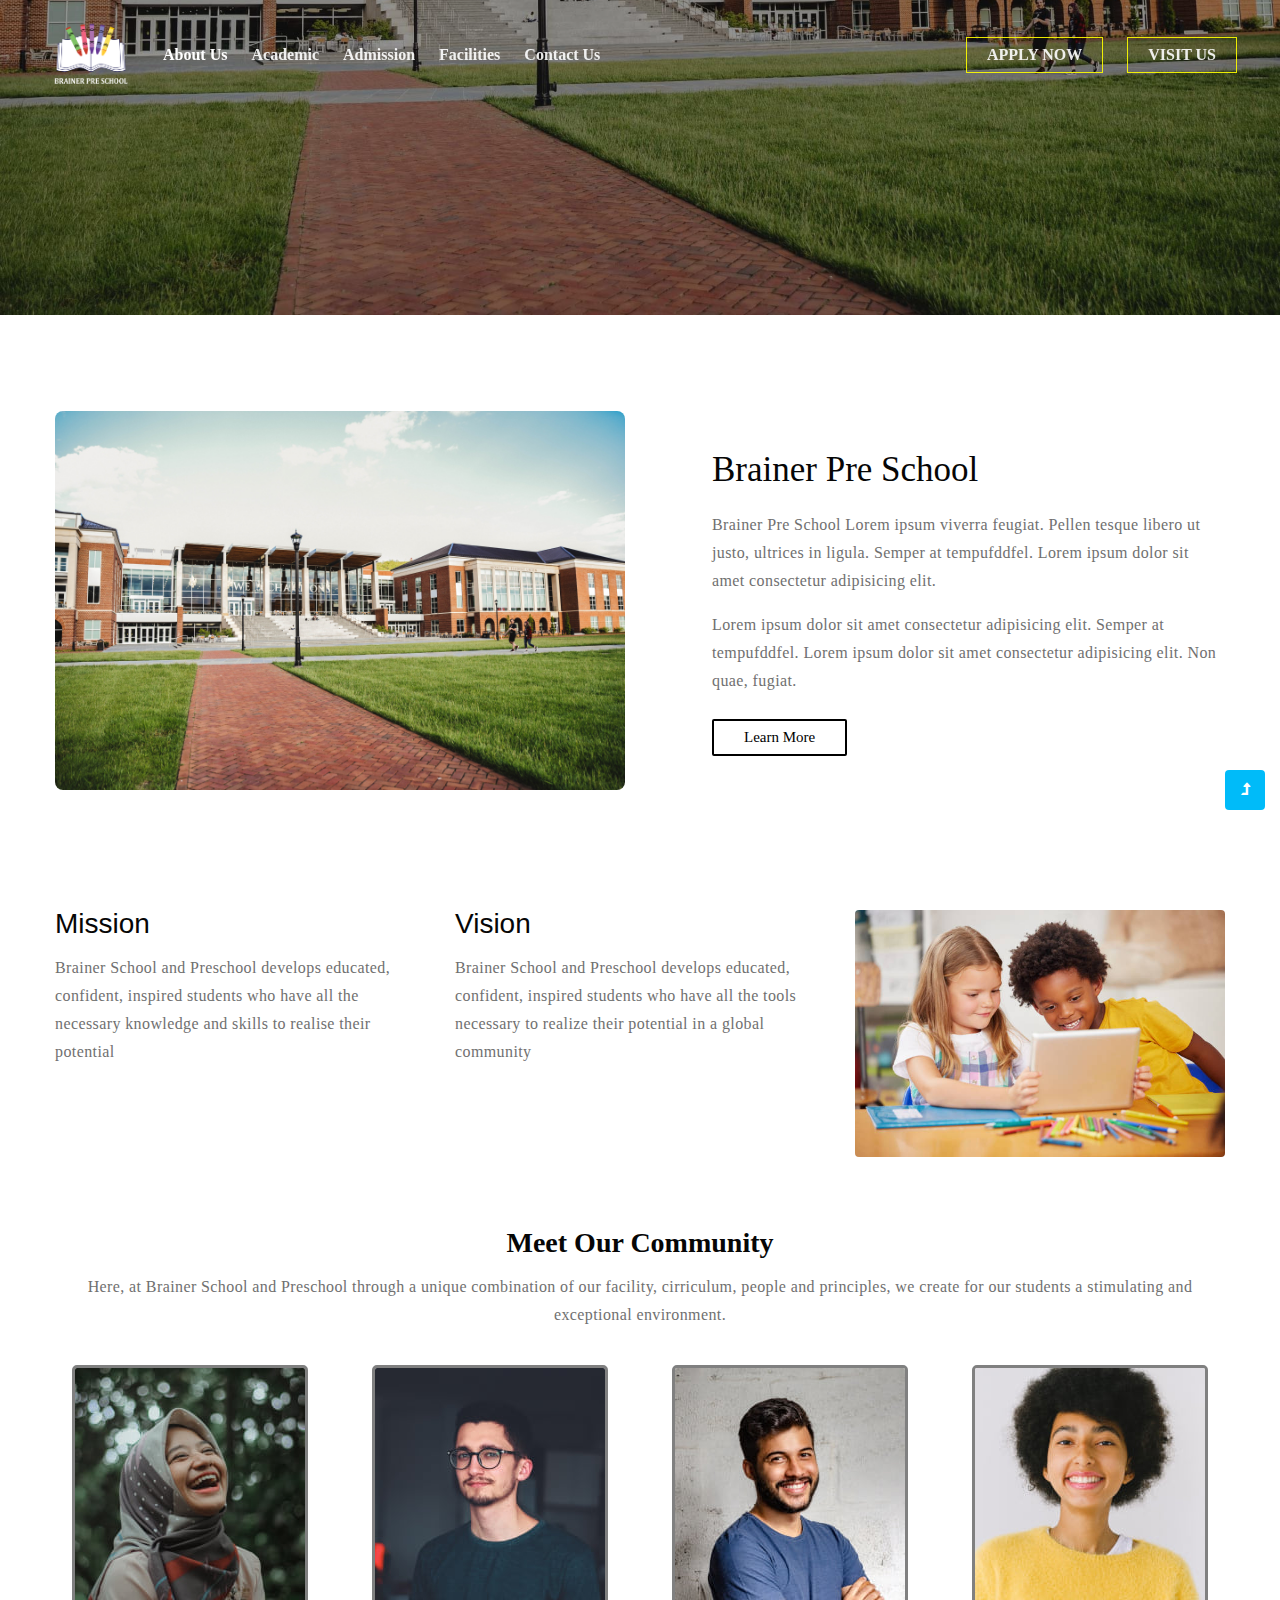
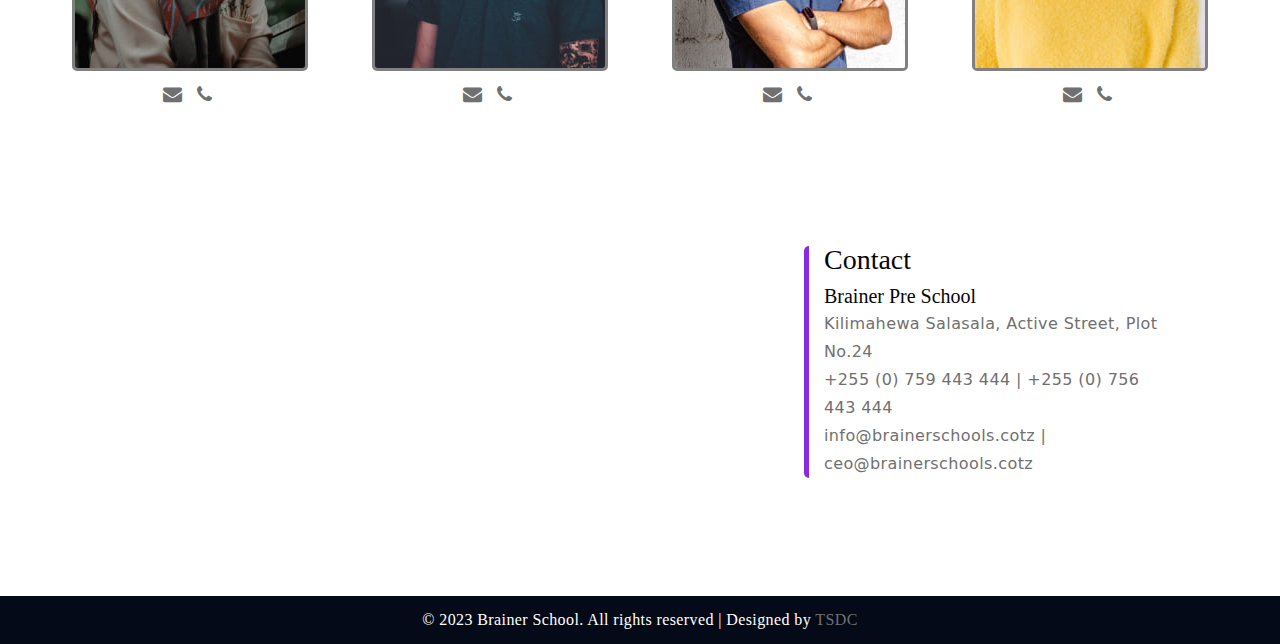
==== about.html @ a9f53306 "2nd Version" ====
<!DOCTYPE html>
<html lang="en">
	<head>
		<!-- Required meta tags -->
		<meta charset="utf-8" />
		<meta
			name="viewport"
			content="width=device-width, initial-scale=1, shrink-to-fit=no"
		/>
		<title>Brainer School | About Us</title>
		<!-- google-fonts -->
		<!-- Template CSS Style link -->
		<link rel="stylesheet" href="assets/css/style-starter.css" />
	</head>

	<body>
		<!--header-->
		<header id="site-header" class="fixed-top">
			<div class="container-fluid">
				<nav class="navbar navbar-expand-lg">
					<a class="navbar-brand" href="/">
						<img
							src="assets/images/Untitled-3-2.png"
							alt="Your logo"
							title="Your logo"
							style="width: 120px"
						/>
					</a>
					<button
						class="navbar-toggler collapsed bg-dark"
						type="button"
						data-toggle="collapse"
						data-target="#navbarTogglerDemo02"
						aria-controls="navbarTogglerDemo02"
						aria-expanded="false"
						aria-label="Toggle navigation"
					>
						<span class="navbar-toggler-icon fa icon-expand fa-bars"></span>
						<span class="navbar-toggler-icon fa icon-close fa-times"></span>
					</button>

					<div class="collapse navbar-collapse" id="navbarTogglerDemo02">
						<ul class="navbar-nav mr-lg-auto">
							<!-- <li class="nav-item active">
								<a class="nav-link" href="index.html"
									>Home <span class="sr-only">(current)</span></a
								>
							</li> -->
							<li class="nav-item active">
								<a class="nav-link" href="about.html"
									>About Us <span class="sr-only">(current)</span></a
								>
							</li>
							<li class="nav-item">
								<a class="nav-link" href="academic.html">Academic</a>
							</li>
							<li class="nav-item">
								<a class="nav-link" href="admission.html">Admission</a>
							</li>
							<li class="nav-item">
								<a class="nav-link" href="facilities.html">Facilities </a>
							</li>
							<li class="nav-item">
								<a class="nav-link" href="contact.html">Contact Us</a>
							</li>
						</ul>

						<ul class="ml-auto navbar-nav">
							<li class="nav-item">
								<a class="nav-link link-btn" href="#!">APPLY NOW</a>
							</li>
							<li class="nav-item">
								<a class="nav-link link-btn" href="#!">VISIT US</a>
							</li>
						</ul>
					</div>
				</nav>
			</div>
		</header>
		<!-- //header -->

		<!-- inner banner -->
		<section class="inner-banner">
			<div class="w3l-breadcrumb py-5">
				<!-- <div class="container py-lg-5 py-sm-4 mt-5">
					<h4 class="inner-text-title font-weight-bold mb-2">About Us</h4>
					<ul class="breadcrumbs-custom-path">
						<li><a href="index.html">Home</a></li>
						<li class="active">
							<span class="fa fa-chevron-right mx-2" aria-hidden="true"></span
							>About Us
						</li>
					</ul>
				</div> -->
			</div>
		</section>
		<!-- //inner banner -->

		<!-- about section -->
		<section class="w3l-aboutblock py-5">
			<div class="container py-md-5 py-sm-4">
				<div class="row">
					<div class="col-lg-6 left-wthree-img mb-lg-0 mb-md-5 mb-4">
						<img
							class="img-fluid img-responsive"
							src="assets/images/school.jpg"
							alt=" "
						/>
					</div>
					<div
						class="col-lg-6 about-right-faq align-self position-relative pl-lg-5"
					>
						<h3 class="title-style mb-2 pl-4">Brainer Pre School</h3>
						<p class="mt-3 pl-4">
							Brainer Pre School Lorem ipsum viverra feugiat. Pellen tesque
							libero ut justo, ultrices in ligula. Semper at tempufddfel. Lorem
							ipsum dolor sit amet consectetur adipisicing elit.
						</p>
						<p class="mt-3 pl-4">
							Lorem ipsum dolor sit amet consectetur adipisicing elit. Semper at
							tempufddfel. Lorem ipsum dolor sit amet consectetur adipisicing
							elit. Non quae, fugiat.
						</p>
						<a class="btn btn-style-1 mt-4 ml-4" href="services.html"
							>Learn More</a
						>
					</div>
				</div>
			</div>
		</section>
		<!-- //about section -->

		<!-- Mission Vision  -->
		<div class="py-4">
			<div class="container">
				<div class="row">
					<div class="col-md-4 mb-3">
						<div class="border-left-1">
							<h3 style="font-family: 'Trebuchet MS', sans-serif">Mission</h3>
							<p class="mt-3">
								Brainer School and Preschool develops educated, confident,
								inspired students who have all the necessary knowledge and
								skills to realise their potential
							</p>
						</div>
					</div>
					<div class="col-md-4 mb-3">
						<div class="border-left-1">
							<h3>Vision</h3>
							<p class="mt-3">
								Brainer School and Preschool develops educated, confident,
								inspired students who have all the tools necessary to realize
								their potential in a global community
							</p>
						</div>
					</div>
					<div class="col-md-4">
						<img src="assets/images/try.jpg" alt="" class="img-fluid rounded" />
					</div>
				</div>
			</div>
		</div>

		<!-- Our community  -->
		<section class="our-community py-5">
			<div class="container text-center">
				<h3 class="mb-3">Meet Our Community</h3>
				<p>
					Here, at Brainer School and Preschool through a unique combination of
					our facility, cirriculum, people and principles, we create for our
					students a stimulating and exceptional environment.
				</p>

				<div class="row mt-3">
					<div class="col-md-3">
						<div class="teacher-team">
							<img src="assets/images/team1.jpg" alt="" class="img-fluid" />
							<div class="contact-link">
								<a href="#!">
									<span class="fa fa-envelope"></span>
								</a>
								<a href="#!">
									<span class="fa fa-phone"></span>
								</a>
							</div>
						</div>
					</div>
					<div class="col-md-3">
						<div class="teacher-team">
							<img src="assets/images/team2.jpg" alt="" class="img-fluid" />
							<div class="contact-link">
								<a href="#!">
									<span class="fa fa-envelope"></span>
								</a>
								<a href="#!">
									<span class="fa fa-phone"></span>
								</a>
							</div>
						</div>
					</div>
					<div class="col-md-3">
						<div class="teacher-team">
							<img src="assets/images/team3.jpg" alt="" class="img-fluid" />
							<div class="contact-link">
								<a href="#!">
									<span class="fa fa-envelope"></span>
								</a>
								<a href="#!">
									<span class="fa fa-phone"></span>
								</a>
							</div>
						</div>
					</div>
					<div class="col-md-3">
						<div class="teacher-team">
							<img src="assets/images/team4.jpg" alt="" class="img-fluid" />
							<div class="contact-link">
								<a href="#!">
									<span class="fa fa-envelope"></span>
								</a>
								<a href="#!">
									<span class="fa fa-phone"></span>
								</a>
							</div>
						</div>
					</div>
				</div>
			</div>
		</section>
		<!-- //Our community  -->

		<!-- Contact details  -->
		<div class="contact-details py-4">
			<div class="container">
				<div class="row">
					<div class="col-md-7 mb-3">
						<iframe
							class="rounded img-responsive"
							src="https://www.google.com/maps/embed?pb=!1m18!1m12!1m3!1d3961.946831604849!2d39.242486514591846!3d-6.776326095101905!2m3!1f0!2f0!3f0!3m2!1i1024!2i768!4f13.1!3m3!1m2!1s0x185c4c23b0344ca5%3A0x8ba24502202a54ff!2sZO%20Spaces!5e0!3m2!1sen!2stz!4v1676470694076!5m2!1sen!2stz"
							width="600"
							height="350"
							style="border: 0"
							allowfullscreen=""
							loading="lazy"
							referrerpolicy="no-referrer-when-downgrade"
						></iframe>
					</div>
					<div class="col-md-5 p-6">
						<div class="contact-info">
							<div class="contact-info-inner">
								<h3 class="mb-2">Contact</h3>
								<h5 class="font-weight-500">Brainer Pre School</h5>
								<p>Kilimahewa Salasala, Active Street, Plot No.24</p>
								<p>
									<a href="tel:+255759443444">+255 (0) 759 443 444</a> |
									<a href="tel:+255756443444">+255 (0) 756 443 444</a>
								</p>
								<p>
									<a href="mailto:info@brainerschools.cotz"
										>info@brainerschools.cotz</a
									>
									|
									<a href="mailto:ceo@brainerschools.cotz"
										>ceo@brainerschools.cotz</a
									>
								</p>
							</div>
						</div>
					</div>
				</div>
			</div>
		</div>

		<!-- footer -->
		<section class="mt-4">
			<div class="footer-wrapper">
				<div class="container"></div>
				<div class="copyright text-center">
					<div class="container">
						<p class="copy-footer-29 text-white">
							© 2023 Brainer School. All rights reserved | Designed by
							<a href="https://ambrosedev.netlify.app" target="_blank">TSDC</a>
						</p>
					</div>
				</div>
			</div>
		</section>
		<!-- //footer -->

		<!-- Js scripts -->
		<!-- move top -->
		<button onclick="topFunction()" id="movetop" title="Go to top">
			<span class="fa fa-level-up" aria-hidden="true"></span>
		</button>
		<script>
			// When the user scrolls down 20px from the top of the document, show the button
			window.onscroll = function () {
				scrollFunction();
			};

			function scrollFunction() {
				if (
					document.body.scrollTop > 20 ||
					document.documentElement.scrollTop > 20
				) {
					document.getElementById("movetop").style.display = "block";
				} else {
					document.getElementById("movetop").style.display = "none";
				}
			}

			// When the user clicks on the button, scroll to the top of the document
			function topFunction() {
				document.body.scrollTop = 0;
				document.documentElement.scrollTop = 0;
			}
		</script>
		<!-- //move top -->

		<!-- common jquery plugin -->
		<script src="assets/js/jquery-3.3.1.min.js"></script>
		<!-- //common jquery plugin -->

		<!-- MENU-JS -->
		<script>
			$(window).on("scroll", function () {
				var scroll = $(window).scrollTop();

				if (scroll >= 80) {
					$("#site-header").addClass("nav-fixed");
				} else {
					$("#site-header").removeClass("nav-fixed");
				}
			});

			//Main navigation Active Class Add Remove
			$(".navbar-toggler").on("click", function () {
				$("header").toggleClass("active");
			});
			$(document).on("ready", function () {
				if ($(window).width() > 991) {
					$("header").removeClass("active");
				}
				$(window).on("resize", function () {
					if ($(window).width() > 991) {
						$("header").removeClass("active");
					}
				});
			});
		</script>
		<!-- //MENU-JS -->

		<!-- disable body scroll which navbar is in active -->
		<script>
			$(function () {
				$(".navbar-toggler").click(function () {
					$("body").toggleClass("noscroll");
				});
			});
		</script>
		<!-- //disable body scroll which navbar is in active -->

		<!--bootstrap-->
		<script src="assets/js/bootstrap.min.js"></script>
		<!-- //bootstrap-->
		<!-- //Js scripts -->
	</body>
</html>
---- assets/css/style-starter.css ----
@charset "UTF-8";

/*--
Author: TSDC 
Author URL: http://ambrosedev.netlify.app
--*/

:root {
  --blue: #007bff;
  --indigo: #6610f2;
  --purple: #6f42c1;
  --pink: #e83e8c;
  --red: #dc3545;
  --orange: #fd7e14;
  --yellow: #ffc107;
  --green: #28a745;
  --teal: #20c997;
  --cyan: #17a2b8;
  --white: #fff;
  --gray: #6c757d;
  --gray-dark: #343a40;
  --primary: #ff4c4c;
  --secondary: #e71d36;
  --success: #28a745;
  --info: #17a2b8;
  --warning: #ffc107;
  --danger: #dc3545;
  --light: #f8f9fa;
  --dark: #343a40;
  --breakpoint-xs: 0;
  --breakpoint-sm: 576px;
  --breakpoint-md: 768px;
  --breakpoint-lg: 992px;
  --breakpoint-xl: 1200px;
  --font-family-sans-serif: -apple-system, BlinkMacSystemFont, "Segoe UI", Roboto, "Helvetica Neue", Arial, "Noto Sans", sans-serif, "Apple Color Emoji", "Segoe UI Emoji", "Segoe UI Symbol", "Noto Color Emoji";
  --font-family-monospace: SFMono-Regular, Menlo, Monaco, Consolas, "Liberation Mono", "Courier New", monospace;
}

*,
*::before,
*::after {
  box-sizing: border-box;
}

html {
  /* font-family: -apple-system, BlinkMacSystemFont, "Segoe UI", Roboto, "Helvetica Neue" !important; */
  font-family: 'Trebuchet MS', 'Lucida Sans Unicode', 'Lucida Grande', 'Lucida Sans', Arial, sans-serif !important;
  line-height: 1.15;
  -webkit-text-size-adjust: 100%;
  -webkit-tap-highlight-color: rgba(0, 0, 0, 0);
}

article,
aside,
figcaption,
figure,
footer,
header,
hgroup,
main,
nav,
section {
  display: block;
}

body {
  margin: 0;
  font-family: -apple-system, BlinkMacSystemFont, "Segoe UI", Roboto, "Helvetica Neue" !important;
  font-size: 1rem;
  font-weight: 400;
  line-height: 1.5;
  color: #212529;
  text-align: left;
  background-color: #fff;
}

[tabindex="-1"]:focus:not(:focus-visible) {
  outline: 0 !important;
}

hr {
  box-sizing: content-box;
  height: 0;
  overflow: visible;
}

h1,
h2,
h3,
h4,
h5,
h6 {
  margin-top: 0;
  margin-bottom: 0.5rem;
}

p {
  margin-top: 0;
  margin-bottom: 1rem;
}

abbr[title],
abbr[data-original-title] {
  text-decoration: underline;
  -webkit-text-decoration: underline dotted;
  text-decoration: underline dotted;
  cursor: help;
  border-bottom: 0;
  -webkit-text-decoration-skip-ink: none;
  text-decoration-skip-ink: none;
}

address {
  margin-bottom: 1rem;
  font-style: normal;
  line-height: inherit;
}

ol,
ul,
dl {
  margin-top: 0;
  margin-bottom: 1rem;
}

ol ol,
ul ul,
ol ul,
ul ol {
  margin-bottom: 0;
}

dt {
  font-weight: 600;
}

dd {
  margin-bottom: .5rem;
  margin-left: 0;
}

blockquote {
  margin: 0 0 1rem;
}

b,
strong {
  font-weight: bolder;
}

small {
  font-size: 80%;
}

sub,
sup {
  position: relative;
  font-size: 75%;
  line-height: 0;
  vertical-align: baseline;
}

sub {
  bottom: -.25em;
}

sup {
  top: -.5em;
}

a {
  color: var(--font-color);
  text-decoration: none;
  background-color: transparent;
}

a:hover {
  color: var(--primary-color);
  text-decoration: underline;
}

a,
a:hover,
button,
button:hover {
  text-decoration: none;
  transition: .5s all;
  -moz-transition: .5s all;
}

a:not([href]) {
  color: inherit;
  text-decoration: none;
}

a:not([href]):hover {
  color: inherit;
  text-decoration: none;
}

pre,
code,
kbd,
samp {
  font-family: SFMono-Regular, Menlo, Monaco, Consolas, "Liberation Mono", "Courier New", monospace;
  font-size: 1em;
}

pre {
  margin-top: 0;
  margin-bottom: 1rem;
  overflow: auto;
}

figure {
  margin: 0 0 1rem;
}

img {
  vertical-align: middle;
  border-style: none;
}

svg {
  overflow: hidden;
  vertical-align: middle;
}

table {
  border-collapse: collapse;
}

caption {
  padding-top: 0.75rem;
  padding-bottom: 0.75rem;
  color: #6c757d;
  text-align: left;
  caption-side: bottom;
}

th {
  text-align: inherit;
}

label {
  display: inline-block;
  margin-bottom: 0.5rem;
}

button {
  border-radius: 0;
}

button:focus {
  outline: 1px dotted;
  outline: 5px auto -webkit-focus-ring-color;
}

input,
button,
select,
optgroup,
textarea {
  margin: 0;
  font-family: inherit;
  font-size: inherit;
  line-height: inherit;
}

button,
input {
  overflow: visible;
}

button,
select {
  text-transform: none;
}

select {
  word-wrap: normal;
}

button,
[type="button"],
[type="reset"],
[type="submit"] {
  -webkit-appearance: button;
}

button:not(:disabled),
[type="button"]:not(:disabled),
[type="reset"]:not(:disabled),
[type="submit"]:not(:disabled) {
  cursor: pointer;
}

button::-moz-focus-inner,
[type="button"]::-moz-focus-inner,
[type="reset"]::-moz-focus-inner,
[type="submit"]::-moz-focus-inner {
  padding: 0;
  border-style: none;
}

input[type="radio"],
input[type="checkbox"] {
  box-sizing: border-box;
  padding: 0;
}

input[type="date"],
input[type="time"],
input[type="datetime-local"],
input[type="month"] {
  -webkit-appearance: listbox;
}

textarea {
  overflow: auto;
  resize: vertical;
}

fieldset {
  min-width: 0;
  padding: 0;
  margin: 0;
  border: 0;
}

legend {
  display: block;
  width: 100%;
  max-width: 100%;
  padding: 0;
  margin-bottom: .5rem;
  font-size: 1.5rem;
  line-height: inherit;
  color: inherit;
  white-space: normal;
}

@media (max-width: 1200px) {
  legend {
    font-size: calc(1.275rem + 0.3vw);
  }
}

progress {
  vertical-align: baseline;
}

[type="number"]::-webkit-inner-spin-button,
[type="number"]::-webkit-outer-spin-button {
  height: auto;
}

[type="search"] {
  outline-offset: -2px;
  -webkit-appearance: none;
}

[type="search"]::-webkit-search-decoration {
  -webkit-appearance: none;
}

::-webkit-file-upload-button {
  font: inherit;
  -webkit-appearance: button;
}

output {
  display: inline-block;
}

summary {
  display: list-item;
  cursor: pointer;
}

template {
  display: none;
}

[hidden] {
  display: none !important;
}

h1,
h2,
h3,
h4,
h5,
h6,
.h1,
.h2,
.h3,
.h4,
.h5,
.h6 {
  margin-bottom: 0.5rem;
  font-weight: 400;
  line-height: 28px;
}

h1,
.h1 {
  font-size: 2.5rem;
}

@media (max-width: 1200px) {

  h1,
  .h1 {
    font-size: calc(1.375rem + 1.5vw);
  }
}

h2,
.h2 {
  font-size: 2rem;
}

@media (max-width: 1200px) {

  h2,
  .h2 {
    font-size: calc(1.325rem + 0.9vw);
  }
}

h3,
.h3 {
  font-size: 1.75rem;
}

@media (max-width: 1200px) {

  h3,
  .h3 {
    font-size: calc(1.3rem + 0.6vw);
  }
}

h4,
.h4 {
  font-size: 1.5rem;
}

@media (max-width: 1200px) {

  h4,
  .h4 {
    font-size: calc(1.275rem + 0.3vw);
  }
}

h5,
.h5 {
  font-size: 1.25rem;
}

h6,
.h6 {
  font-size: 1rem;
}

.lead {
  font-size: 1.25rem;
  font-weight: 300;
}

.display-1 {
  font-size: 6rem;
  font-weight: 300;
  line-height: 1.2;
}

@media (max-width: 1200px) {
  .display-1 {
    font-size: calc(1.725rem + 5.7vw);
  }
}

.display-2 {
  font-size: 5.5rem;
  font-weight: 300;
  line-height: 1.2;
}

@media (max-width: 1200px) {
  .display-2 {
    font-size: calc(1.675rem + 5.1vw);
  }
}

.display-3 {
  font-size: 4.5rem;
  font-weight: 300;
  line-height: 1.2;
}

@media (max-width: 1200px) {
  .display-3 {
    font-size: calc(1.575rem + 3.9vw);
  }
}

.display-4 {
  font-size: 3.5rem;
  font-weight: 300;
  line-height: 1.2;
}

@media (max-width: 1200px) {
  .display-4 {
    font-size: calc(1.475rem + 2.7vw);
  }
}

hr {
  margin-top: 1rem;
  margin-bottom: 1rem;
  border: 0;
  border-top: 1px solid rgba(0, 0, 0, 0.1);
}

small,
.small {
  font-size: 80%;
  font-weight: 400;
}

mark,
.mark {
  padding: 0.2em;
  background-color: #fcf8e3;
}

.list-unstyled {
  padding-left: 0;
  list-style: none;
}

.list-inline {
  padding-left: 0;
  list-style: none;
}

.list-inline-item {
  display: inline-block;
}

.list-inline-item:not(:last-child) {
  margin-right: 0.5rem;
}

.initialism {
  font-size: 90%;
  text-transform: uppercase;
}

.blockquote {
  margin-bottom: 1rem;
  font-size: 1.25rem;
}

.blockquote-footer {
  display: block;
  font-size: 80%;
  color: #6c757d;
}

.blockquote-footer::before {
  content: "\2014\00A0";
}

.img-fluid {
  max-width: 100%;
  height: auto;
}

.img-thumbnail {
  padding: 0.25rem;
  background-color: #fff;
  border: 1px solid #dee2e6;
  border-radius: 0.25rem;
  max-width: 100%;
  height: auto;
}

.figure {
  display: inline-block;
}

.figure-img {
  margin-bottom: 0.5rem;
  line-height: 1;
}

.figure-caption {
  font-size: 90%;
  color: #6c757d;
}

code {
  font-size: 87.5%;
  color: #e83e8c;
  word-wrap: break-word;
}

a>code {
  color: inherit;
}

kbd {
  padding: 0.2rem 0.4rem;
  font-size: 87.5%;
  color: #fff;
  background-color: #212529;
  border-radius: 0.2rem;
}

kbd kbd {
  padding: 0;
  font-size: 100%;
  font-weight: 600;
}

pre {
  display: block;
  font-size: 87.5%;
  color: #212529;
}

pre code {
  font-size: inherit;
  color: inherit;
  word-break: normal;
}

.pre-scrollable {
  max-height: 340px;
  overflow-y: scroll;
}

.container {
  width: 100%;
  padding-right: 15px;
  padding-left: 15px;
  margin-right: auto;
  margin-left: auto;
}

@media (min-width: 576px) {
  .container {
    max-width: 540px;
  }
}

@media (min-width: 768px) {
  .container {
    max-width: 720px;
  }
}

@media (min-width: 992px) {
  .container {
    max-width: 960px;
  }
}

@media (min-width: 1200px) {
  .container {
    max-width: 1140px;
  }
}

.container-fluid,
.container-sm,
.container-md,
.container-lg,
.container-xl {
  width: 100%;
  padding-right: 15px;
  padding-left: 15px;
  margin-right: auto;
  margin-left: auto;
}

@media (min-width: 576px) {

  .container,
  .container-sm {
    max-width: 540px;
  }
}

@media (min-width: 768px) {

  .container,
  .container-sm,
  .container-md {
    max-width: 720px;
  }
}

@media (min-width: 992px) {

  .container,
  .container-sm,
  .container-md,
  .container-lg {
    max-width: 960px;
  }
}

@media (min-width: 1200px) {

  .container,
  .container-sm,
  .container-md,
  .container-lg,
  .container-xl {
    max-width: 1140px;
  }
}

.row {
  display: flex;
  flex-wrap: wrap;
  margin-right: -15px;
  margin-left: -15px;
}

.no-gutters {
  margin-right: 0;
  margin-left: 0;
}

.no-gutters>.col,
.no-gutters>[class*="col-"] {
  padding-right: 0;
  padding-left: 0;
}

.col-1,
.col-2,
.col-3,
.col-4,
.col-5,
.col-6,
.col-7,
.col-8,
.col-9,
.col-10,
.col-11,
.col-12,
.col,
.col-auto,
.col-sm-1,
.col-sm-2,
.col-sm-3,
.col-sm-4,
.col-sm-5,
.col-sm-6,
.col-sm-7,
.col-sm-8,
.col-sm-9,
.col-sm-10,
.col-sm-11,
.col-sm-12,
.col-sm,
.col-sm-auto,
.col-md-1,
.col-md-2,
.col-md-3,
.col-md-4,
.col-md-5,
.col-md-6,
.col-md-7,
.col-md-8,
.col-md-9,
.col-md-10,
.col-md-11,
.col-md-12,
.col-md,
.col-md-auto,
.col-lg-1,
.col-lg-2,
.col-lg-3,
.col-lg-4,
.col-lg-5,
.col-lg-6,
.col-lg-7,
.col-lg-8,
.col-lg-9,
.col-lg-10,
.col-lg-11,
.col-lg-12,
.col-lg,
.col-lg-auto,
.col-xl-1,
.col-xl-2,
.col-xl-3,
.col-xl-4,
.col-xl-5,
.col-xl-6,
.col-xl-7,
.col-xl-8,
.col-xl-9,
.col-xl-10,
.col-xl-11,
.col-xl-12,
.col-xl,
.col-xl-auto {
  position: relative;
  width: 100%;
  padding-right: 15px;
  padding-left: 15px;
}

.col {
  flex-basis: 0;
  flex-grow: 1;
  max-width: 100%;
}

.row-cols-1>* {
  flex: 0 0 100%;
  max-width: 100%;
}

.row-cols-2>* {
  flex: 0 0 50%;
  max-width: 50%;
}

.row-cols-3>* {
  flex: 0 0 33.33333%;
  max-width: 33.33333%;
}

.row-cols-4>* {
  flex: 0 0 25%;
  max-width: 25%;
}

.row-cols-5>* {
  flex: 0 0 20%;
  max-width: 20%;
}

.row-cols-6>* {
  flex: 0 0 16.66667%;
  max-width: 16.66667%;
}

.col-auto {
  flex: 0 0 auto;
  width: auto;
  max-width: 100%;
}

.col-1 {
  flex: 0 0 8.33333%;
  max-width: 8.33333%;
}

.col-2 {
  flex: 0 0 16.66667%;
  max-width: 16.66667%;
}

.col-3 {
  flex: 0 0 25%;
  max-width: 25%;
}

.col-4 {
  flex: 0 0 33.33333%;
  max-width: 33.33333%;
}

.col-5 {
  flex: 0 0 41.66667%;
  max-width: 41.66667%;
}

.col-6 {
  flex: 0 0 50%;
  max-width: 50%;
}

.col-7 {
  flex: 0 0 58.33333%;
  max-width: 58.33333%;
}

.col-8 {
  flex: 0 0 66.66667%;
  max-width: 66.66667%;
}

.col-9 {
  flex: 0 0 75%;
  max-width: 75%;
}

.col-10 {
  flex: 0 0 83.33333%;
  max-width: 83.33333%;
}

.col-11 {
  flex: 0 0 91.66667%;
  max-width: 91.66667%;
}

.col-12 {
  flex: 0 0 100%;
  max-width: 100%;
}

.order-first {
  order: -1;
}

.order-last {
  order: 13;
}

.order-0 {
  order: 0;
}

.order-1 {
  order: 1;
}

.order-2 {
  order: 2;
}

.order-3 {
  order: 3;
}

.order-4 {
  order: 4;
}

.order-5 {
  order: 5;
}

.order-6 {
  order: 6;
}

.order-7 {
  order: 7;
}

.order-8 {
  order: 8;
}

.order-9 {
  order: 9;
}

.order-10 {
  order: 10;
}

.order-11 {
  order: 11;
}

.order-12 {
  order: 12;
}

.offset-1 {
  margin-left: 8.33333%;
}

.offset-2 {
  margin-left: 16.66667%;
}

.offset-3 {
  margin-left: 25%;
}

.offset-4 {
  margin-left: 33.33333%;
}

.offset-5 {
  margin-left: 41.66667%;
}

.offset-6 {
  margin-left: 50%;
}

.offset-7 {
  margin-left: 58.33333%;
}

.offset-8 {
  margin-left: 66.66667%;
}

.offset-9 {
  margin-left: 75%;
}

.offset-10 {
  margin-left: 83.33333%;
}

.offset-11 {
  margin-left: 91.66667%;
}

@media (min-width: 576px) {
  .col-sm {
    flex-basis: 0;
    flex-grow: 1;
    max-width: 100%;
  }

  .row-cols-sm-1>* {
    flex: 0 0 100%;
    max-width: 100%;
  }

  .row-cols-sm-2>* {
    flex: 0 0 50%;
    max-width: 50%;
  }

  .row-cols-sm-3>* {
    flex: 0 0 33.33333%;
    max-width: 33.33333%;
  }

  .row-cols-sm-4>* {
    flex: 0 0 25%;
    max-width: 25%;
  }

  .row-cols-sm-5>* {
    flex: 0 0 20%;
    max-width: 20%;
  }

  .row-cols-sm-6>* {
    flex: 0 0 16.66667%;
    max-width: 16.66667%;
  }

  .col-sm-auto {
    flex: 0 0 auto;
    width: auto;
    max-width: 100%;
  }

  .col-sm-1 {
    flex: 0 0 8.33333%;
    max-width: 8.33333%;
  }

  .col-sm-2 {
    flex: 0 0 16.66667%;
    max-width: 16.66667%;
  }

  .col-sm-3 {
    flex: 0 0 25%;
    max-width: 25%;
  }

  .col-sm-4 {
    flex: 0 0 33.33333%;
    max-width: 33.33333%;
  }

  .col-sm-5 {
    flex: 0 0 41.66667%;
    max-width: 41.66667%;
  }

  .col-sm-6 {
    flex: 0 0 50%;
    max-width: 50%;
  }

  .col-sm-7 {
    flex: 0 0 58.33333%;
    max-width: 58.33333%;
  }

  .col-sm-8 {
    flex: 0 0 66.66667%;
    max-width: 66.66667%;
  }

  .col-sm-9 {
    flex: 0 0 75%;
    max-width: 75%;
  }

  .col-sm-10 {
    flex: 0 0 83.33333%;
    max-width: 83.33333%;
  }

  .col-sm-11 {
    flex: 0 0 91.66667%;
    max-width: 91.66667%;
  }

  .col-sm-12 {
    flex: 0 0 100%;
    max-width: 100%;
  }

  .order-sm-first {
    order: -1;
  }

  .order-sm-last {
    order: 13;
  }

  .order-sm-0 {
    order: 0;
  }

  .order-sm-1 {
    order: 1;
  }

  .order-sm-2 {
    order: 2;
  }

  .order-sm-3 {
    order: 3;
  }

  .order-sm-4 {
    order: 4;
  }

  .order-sm-5 {
    order: 5;
  }

  .order-sm-6 {
    order: 6;
  }

  .order-sm-7 {
    order: 7;
  }

  .order-sm-8 {
    order: 8;
  }

  .order-sm-9 {
    order: 9;
  }

  .order-sm-10 {
    order: 10;
  }

  .order-sm-11 {
    order: 11;
  }

  .order-sm-12 {
    order: 12;
  }

  .offset-sm-0 {
    margin-left: 0;
  }

  .offset-sm-1 {
    margin-left: 8.33333%;
  }

  .offset-sm-2 {
    margin-left: 16.66667%;
  }

  .offset-sm-3 {
    margin-left: 25%;
  }

  .offset-sm-4 {
    margin-left: 33.33333%;
  }

  .offset-sm-5 {
    margin-left: 41.66667%;
  }

  .offset-sm-6 {
    margin-left: 50%;
  }

  .offset-sm-7 {
    margin-left: 58.33333%;
  }

  .offset-sm-8 {
    margin-left: 66.66667%;
  }

  .offset-sm-9 {
    margin-left: 75%;
  }

  .offset-sm-10 {
    margin-left: 83.33333%;
  }

  .offset-sm-11 {
    margin-left: 91.66667%;
  }
}

@media (min-width: 768px) {
  .col-md {
    flex-basis: 0;
    flex-grow: 1;
    max-width: 100%;
  }

  .row-cols-md-1>* {
    flex: 0 0 100%;
    max-width: 100%;
  }

  .row-cols-md-2>* {
    flex: 0 0 50%;
    max-width: 50%;
  }

  .row-cols-md-3>* {
    flex: 0 0 33.33333%;
    max-width: 33.33333%;
  }

  .row-cols-md-4>* {
    flex: 0 0 25%;
    max-width: 25%;
  }

  .row-cols-md-5>* {
    flex: 0 0 20%;
    max-width: 20%;
  }

  .row-cols-md-6>* {
    flex: 0 0 16.66667%;
    max-width: 16.66667%;
  }

  .col-md-auto {
    flex: 0 0 auto;
    width: auto;
    max-width: 100%;
  }

  .col-md-1 {
    flex: 0 0 8.33333%;
    max-width: 8.33333%;
  }

  .col-md-2 {
    flex: 0 0 16.66667%;
    max-width: 16.66667%;
  }

  .col-md-3 {
    flex: 0 0 25%;
    max-width: 25%;
  }

  .col-md-4 {
    flex: 0 0 33.33333%;
    max-width: 33.33333%;
  }

  .col-md-5 {
    flex: 0 0 41.66667%;
    max-width: 41.66667%;
  }

  .col-md-6 {
    flex: 0 0 50%;
    max-width: 50%;
  }

  .col-md-7 {
    flex: 0 0 58.33333%;
    max-width: 58.33333%;
  }

  .col-md-8 {
    flex: 0 0 66.66667%;
    max-width: 66.66667%;
  }

  .col-md-9 {
    flex: 0 0 75%;
    max-width: 75%;
  }

  .col-md-10 {
    flex: 0 0 83.33333%;
    max-width: 83.33333%;
  }

  .col-md-11 {
    flex: 0 0 91.66667%;
    max-width: 91.66667%;
  }

  .col-md-12 {
    flex: 0 0 100%;
    max-width: 100%;
  }

  .order-md-first {
    order: -1;
  }

  .order-md-last {
    order: 13;
  }

  .order-md-0 {
    order: 0;
  }

  .order-md-1 {
    order: 1;
  }

  .order-md-2 {
    order: 2;
  }

  .order-md-3 {
    order: 3;
  }

  .order-md-4 {
    order: 4;
  }

  .order-md-5 {
    order: 5;
  }

  .order-md-6 {
    order: 6;
  }

  .order-md-7 {
    order: 7;
  }

  .order-md-8 {
    order: 8;
  }

  .order-md-9 {
    order: 9;
  }

  .order-md-10 {
    order: 10;
  }

  .order-md-11 {
    order: 11;
  }

  .order-md-12 {
    order: 12;
  }

  .offset-md-0 {
    margin-left: 0;
  }

  .offset-md-1 {
    margin-left: 8.33333%;
  }

  .offset-md-2 {
    margin-left: 16.66667%;
  }

  .offset-md-3 {
    margin-left: 25%;
  }

  .offset-md-4 {
    margin-left: 33.33333%;
  }

  .offset-md-5 {
    margin-left: 41.66667%;
  }

  .offset-md-6 {
    margin-left: 50%;
  }

  .offset-md-7 {
    margin-left: 58.33333%;
  }

  .offset-md-8 {
    margin-left: 66.66667%;
  }

  .offset-md-9 {
    margin-left: 75%;
  }

  .offset-md-10 {
    margin-left: 83.33333%;
  }

  .offset-md-11 {
    margin-left: 91.66667%;
  }
}

@media (min-width: 992px) {
  .col-lg {
    flex-basis: 0;
    flex-grow: 1;
    max-width: 100%;
  }

  .row-cols-lg-1>* {
    flex: 0 0 100%;
    max-width: 100%;
  }

  .row-cols-lg-2>* {
    flex: 0 0 50%;
    max-width: 50%;
  }

  .row-cols-lg-3>* {
    flex: 0 0 33.33333%;
    max-width: 33.33333%;
  }

  .row-cols-lg-4>* {
    flex: 0 0 25%;
    max-width: 25%;
  }

  .row-cols-lg-5>* {
    flex: 0 0 20%;
    max-width: 20%;
  }

  .row-cols-lg-6>* {
    flex: 0 0 16.66667%;
    max-width: 16.66667%;
  }

  .col-lg-auto {
    flex: 0 0 auto;
    width: auto;
    max-width: 100%;
  }

  .col-lg-1 {
    flex: 0 0 8.33333%;
    max-width: 8.33333%;
  }

  .col-lg-2 {
    flex: 0 0 16.66667%;
    max-width: 16.66667%;
  }

  .col-lg-3 {
    flex: 0 0 25%;
    max-width: 25%;
  }

  .col-lg-4 {
    flex: 0 0 33.33333%;
    max-width: 33.33333%;
  }

  .col-lg-5 {
    flex: 0 0 41.66667%;
    max-width: 41.66667%;
  }

  .col-lg-6 {
    flex: 0 0 50%;
    max-width: 50%;
  }

  .col-lg-7 {
    flex: 0 0 58.33333%;
    max-width: 58.33333%;
  }

  .col-lg-8 {
    flex: 0 0 66.66667%;
    max-width: 66.66667%;
  }

  .col-lg-9 {
    flex: 0 0 75%;
    max-width: 75%;
  }

  .col-lg-10 {
    flex: 0 0 83.33333%;
    max-width: 83.33333%;
  }

  .col-lg-11 {
    flex: 0 0 91.66667%;
    max-width: 91.66667%;
  }

  .col-lg-12 {
    flex: 0 0 100%;
    max-width: 100%;
  }

  .order-lg-first {
    order: -1;
  }

  .order-lg-last {
    order: 13;
  }

  .order-lg-0 {
    order: 0;
  }

  .order-lg-1 {
    order: 1;
  }

  .order-lg-2 {
    order: 2;
  }

  .order-lg-3 {
    order: 3;
  }

  .order-lg-4 {
    order: 4;
  }

  .order-lg-5 {
    order: 5;
  }

  .order-lg-6 {
    order: 6;
  }

  .order-lg-7 {
    order: 7;
  }

  .order-lg-8 {
    order: 8;
  }

  .order-lg-9 {
    order: 9;
  }

  .order-lg-10 {
    order: 10;
  }

  .order-lg-11 {
    order: 11;
  }

  .order-lg-12 {
    order: 12;
  }

  .offset-lg-0 {
    margin-left: 0;
  }

  .offset-lg-1 {
    margin-left: 8.33333%;
  }

  .offset-lg-2 {
    margin-left: 16.66667%;
  }

  .offset-lg-3 {
    margin-left: 25%;
  }

  .offset-lg-4 {
    margin-left: 33.33333%;
  }

  .offset-lg-5 {
    margin-left: 41.66667%;
  }

  .offset-lg-6 {
    margin-left: 50%;
  }

  .offset-lg-7 {
    margin-left: 58.33333%;
  }

  .offset-lg-8 {
    margin-left: 66.66667%;
  }

  .offset-lg-9 {
    margin-left: 75%;
  }

  .offset-lg-10 {
    margin-left: 83.33333%;
  }

  .offset-lg-11 {
    margin-left: 91.66667%;
  }
}

@media (min-width: 1200px) {
  .col-xl {
    flex-basis: 0;
    flex-grow: 1;
    max-width: 100%;
  }

  .row-cols-xl-1>* {
    flex: 0 0 100%;
    max-width: 100%;
  }

  .row-cols-xl-2>* {
    flex: 0 0 50%;
    max-width: 50%;
  }

  .row-cols-xl-3>* {
    flex: 0 0 33.33333%;
    max-width: 33.33333%;
  }

  .row-cols-xl-4>* {
    flex: 0 0 25%;
    max-width: 25%;
  }

  .row-cols-xl-5>* {
    flex: 0 0 20%;
    max-width: 20%;
  }

  .row-cols-xl-6>* {
    flex: 0 0 16.66667%;
    max-width: 16.66667%;
  }

  .col-xl-auto {
    flex: 0 0 auto;
    width: auto;
    max-width: 100%;
  }

  .col-xl-1 {
    flex: 0 0 8.33333%;
    max-width: 8.33333%;
  }

  .col-xl-2 {
    flex: 0 0 16.66667%;
    max-width: 16.66667%;
  }

  .col-xl-3 {
    flex: 0 0 25%;
    max-width: 25%;
  }

  .col-xl-4 {
    flex: 0 0 33.33333%;
    max-width: 33.33333%;
  }

  .col-xl-5 {
    flex: 0 0 41.66667%;
    max-width: 41.66667%;
  }

  .col-xl-6 {
    flex: 0 0 50%;
    max-width: 50%;
  }

  .col-xl-7 {
    flex: 0 0 58.33333%;
    max-width: 58.33333%;
  }

  .col-xl-8 {
    flex: 0 0 66.66667%;
    max-width: 66.66667%;
  }

  .col-xl-9 {
    flex: 0 0 75%;
    max-width: 75%;
  }

  .col-xl-10 {
    flex: 0 0 83.33333%;
    max-width: 83.33333%;
  }

  .col-xl-11 {
    flex: 0 0 91.66667%;
    max-width: 91.66667%;
  }

  .col-xl-12 {
    flex: 0 0 100%;
    max-width: 100%;
  }

  .order-xl-first {
    order: -1;
  }

  .order-xl-last {
    order: 13;
  }

  .order-xl-0 {
    order: 0;
  }

  .order-xl-1 {
    order: 1;
  }

  .order-xl-2 {
    order: 2;
  }

  .order-xl-3 {
    order: 3;
  }

  .order-xl-4 {
    order: 4;
  }

  .order-xl-5 {
    order: 5;
  }

  .order-xl-6 {
    order: 6;
  }

  .order-xl-7 {
    order: 7;
  }

  .order-xl-8 {
    order: 8;
  }

  .order-xl-9 {
    order: 9;
  }

  .order-xl-10 {
    order: 10;
  }

  .order-xl-11 {
    order: 11;
  }

  .order-xl-12 {
    order: 12;
  }

  .offset-xl-0 {
    margin-left: 0;
  }

  .offset-xl-1 {
    margin-left: 8.33333%;
  }

  .offset-xl-2 {
    margin-left: 16.66667%;
  }

  .offset-xl-3 {
    margin-left: 25%;
  }

  .offset-xl-4 {
    margin-left: 33.33333%;
  }

  .offset-xl-5 {
    margin-left: 41.66667%;
  }

  .offset-xl-6 {
    margin-left: 50%;
  }

  .offset-xl-7 {
    margin-left: 58.33333%;
  }

  .offset-xl-8 {
    margin-left: 66.66667%;
  }

  .offset-xl-9 {
    margin-left: 75%;
  }

  .offset-xl-10 {
    margin-left: 83.33333%;
  }

  .offset-xl-11 {
    margin-left: 91.66667%;
  }
}

.table {
  width: 100%;
  margin-bottom: 1rem;
  color: #212529;
}

.table th,
.table td {
  padding: 0.75rem;
  vertical-align: top;
  border-top: 1px solid #dee2e6;
}

.table thead th {
  vertical-align: bottom;
  border-bottom: 2px solid #dee2e6;
}

.table tbody+tbody {
  border-top: 2px solid #dee2e6;
}

.table-sm th,
.table-sm td {
  padding: 0.3rem;
}

.table-bordered {
  border: 1px solid #dee2e6;
}

.table-bordered th,
.table-bordered td {
  border: 1px solid #dee2e6;
}

.table-bordered thead th,
.table-bordered thead td {
  border-bottom-width: 2px;
}

.table-borderless th,
.table-borderless td,
.table-borderless thead th,
.table-borderless tbody+tbody {
  border: 0;
}

.table-striped tbody tr:nth-of-type(odd) {
  background-color: rgba(0, 0, 0, 0.05);
}

.table-hover tbody tr:hover {
  color: #212529;
  background-color: rgba(0, 0, 0, 0.075);
}

.table-primary,
.table-primary>th,
.table-primary>td {
  background-color: #c4f0df;
}

.table-primary th,
.table-primary td,
.table-primary thead th,
.table-primary tbody+tbody {
  border-color: #92e3c3;
}

.table-hover .table-primary:hover {
  background-color: #b0ebd4;
}

.table-hover .table-primary:hover>td,
.table-hover .table-primary:hover>th {
  background-color: #b0ebd4;
}

.table-secondary,
.table-secondary>th,
.table-secondary>td {
  background-color: #c8c7d3;
}

.table-secondary th,
.table-secondary td,
.table-secondary thead th,
.table-secondary tbody+tbody {
  border-color: #9996ae;
}

.table-hover .table-secondary:hover {
  background-color: #bab9c8;
}

.table-hover .table-secondary:hover>td,
.table-hover .table-secondary:hover>th {
  background-color: #bab9c8;
}

.table-success,
.table-success>th,
.table-success>td {
  background-color: #c3e6cb;
}

.table-success th,
.table-success td,
.table-success thead th,
.table-success tbody+tbody {
  border-color: #8fd19e;
}

.table-hover .table-success:hover {
  background-color: #b1dfbb;
}

.table-hover .table-success:hover>td,
.table-hover .table-success:hover>th {
  background-color: #b1dfbb;
}

.table-info,
.table-info>th,
.table-info>td {
  background-color: #bee5eb;
}

.table-info th,
.table-info td,
.table-info thead th,
.table-info tbody+tbody {
  border-color: #86cfda;
}

.table-hover .table-info:hover {
  background-color: #abdde5;
}

.table-hover .table-info:hover>td,
.table-hover .table-info:hover>th {
  background-color: #abdde5;
}

.table-warning,
.table-warning>th,
.table-warning>td {
  background-color: #ffeeba;
}

.table-warning th,
.table-warning td,
.table-warning thead th,
.table-warning tbody+tbody {
  border-color: #ffdf7e;
}

.table-hover .table-warning:hover {
  background-color: #ffe8a1;
}

.table-hover .table-warning:hover>td,
.table-hover .table-warning:hover>th {
  background-color: #ffe8a1;
}

.table-danger,
.table-danger>th,
.table-danger>td {
  background-color: #f5c6cb;
}

.table-danger th,
.table-danger td,
.table-danger thead th,
.table-danger tbody+tbody {
  border-color: #ed969e;
}

.table-hover .table-danger:hover {
  background-color: #f1b0b7;
}

.table-hover .table-danger:hover>td,
.table-hover .table-danger:hover>th {
  background-color: #f1b0b7;
}

.table-light,
.table-light>th,
.table-light>td {
  background-color: #fdfdfe;
}

.table-light th,
.table-light td,
.table-light thead th,
.table-light tbody+tbody {
  border-color: #fbfcfc;
}

.table-hover .table-light:hover {
  background-color: #ececf6;
}

.table-hover .table-light:hover>td,
.table-hover .table-light:hover>th {
  background-color: #ececf6;
}

.table-dark,
.table-dark>th,
.table-dark>td {
  background-color: #c6c8ca;
}

.table-dark th,
.table-dark td,
.table-dark thead th,
.table-dark tbody+tbody {
  border-color: #95999c;
}

.table-hover .table-dark:hover {
  background-color: #b9bbbe;
}

.table-hover .table-dark:hover>td,
.table-hover .table-dark:hover>th {
  background-color: #b9bbbe;
}

.table-active,
.table-active>th,
.table-active>td {
  background-color: rgba(0, 0, 0, 0.075);
}

.table-hover .table-active:hover {
  background-color: rgba(0, 0, 0, 0.075);
}

.table-hover .table-active:hover>td,
.table-hover .table-active:hover>th {
  background-color: rgba(0, 0, 0, 0.075);
}

.table .thead-dark th {
  color: #fff;
  background-color: #343a40;
  border-color: #454d55;
}

.table .thead-light th {
  color: #495057;
  background-color: #e9ecef;
  border-color: #dee2e6;
}

.table-dark {
  color: #fff;
  background-color: #343a40;
}

.table-dark th,
.table-dark td,
.table-dark thead th {
  border-color: #454d55;
}

.table-dark.table-bordered {
  border: 0;
}

.table-dark.table-striped tbody tr:nth-of-type(odd) {
  background-color: rgba(255, 255, 255, 0.05);
}

.table-dark.table-hover tbody tr:hover {
  color: #fff;
  background-color: rgba(255, 255, 255, 0.075);
}

@media (max-width: 575.98px) {
  .table-responsive-sm {
    display: block;
    width: 100%;
    overflow-x: auto;
    -webkit-overflow-scrolling: touch;
  }

  .table-responsive-sm>.table-bordered {
    border: 0;
  }
}

@media (max-width: 767.98px) {
  .table-responsive-md {
    display: block;
    width: 100%;
    overflow-x: auto;
    -webkit-overflow-scrolling: touch;
  }

  .table-responsive-md>.table-bordered {
    border: 0;
  }
}

@media (max-width: 991.98px) {
  .table-responsive-lg {
    display: block;
    width: 100%;
    overflow-x: auto;
    -webkit-overflow-scrolling: touch;
  }

  .table-responsive-lg>.table-bordered {
    border: 0;
  }
}

@media (max-width: 1199.98px) {
  .table-responsive-xl {
    display: block;
    width: 100%;
    overflow-x: auto;
    -webkit-overflow-scrolling: touch;
  }

  .table-responsive-xl>.table-bordered {
    border: 0;
  }
}

.table-responsive {
  display: block;
  width: 100%;
  overflow-x: auto;
  -webkit-overflow-scrolling: touch;
}

.table-responsive>.table-bordered {
  border: 0;
}

.form-control {
  display: block;
  width: 100%;
  height: calc(1.5em + 0.75rem + 2px);
  padding: 0.375rem 0.75rem;
  font-size: 1rem;
  font-weight: 400;
  line-height: 1.5;
  color: #495057;
  background-color: #fff;
  background-clip: padding-box;
  border: 1px solid #ced4da;
  border-radius: 0.25rem;
  transition: border-color 0.15s ease-in-out, box-shadow 0.15s ease-in-out;
}

@media (prefers-reduced-motion: reduce) {
  .form-control {
    transition: none;
  }
}

.form-control::-ms-expand {
  background-color: transparent;
  border: 0;
}

.form-control:-moz-focusring {
  color: transparent;
  text-shadow: 0 0 0 #495057;
}

.form-control:focus {
  color: #495057;
  background-color: #fff;
  border-color: #91e6c4;
  outline: 0;
  box-shadow: 0 0 0 0.2rem rgba(46, 202, 139, 0.25);
}

.form-control::-webkit-input-placeholder {
  color: #6c757d;
  opacity: 1;
}

.form-control::-moz-placeholder {
  color: #6c757d;
  opacity: 1;
}

.form-control:-ms-input-placeholder {
  color: #6c757d;
  opacity: 1;
}

.form-control::-ms-input-placeholder {
  color: #6c757d;
  opacity: 1;
}

.form-control::placeholder {
  color: #6c757d;
  opacity: 1;
}

.form-control:disabled,
.form-control[readonly] {
  background-color: #e9ecef;
  opacity: 1;
}


.input-search input::-moz-placeholder {
  color: var(--paceholder-color-search);
  opacity: 1;
}

.input-search input:-ms-input-placeholder {
  color: var(--paceholder-color-search);
  opacity: 1;
}

.input-search input::-ms-input-placeholder {
  color: var(--paceholder-color-search);
  opacity: 1;
}

.input-search input::placeholder {
  color: var(--paceholder-color-search);
  opacity: 1;
}



select.form-control:focus::-ms-value {
  color: #495057;
  background-color: #fff;
}

.form-control-file,
.form-control-range {
  display: block;
  width: 100%;
}

.col-form-label {
  padding-top: calc(0.375rem + 1px);
  padding-bottom: calc(0.375rem + 1px);
  margin-bottom: 0;
  font-size: inherit;
  line-height: 1.5;
}

.col-form-label-lg {
  padding-top: calc(0.5rem + 1px);
  padding-bottom: calc(0.5rem + 1px);
  font-size: 1.25rem;
  line-height: 1.5;
}

.col-form-label-sm {
  padding-top: calc(0.25rem + 1px);
  padding-bottom: calc(0.25rem + 1px);
  font-size: 0.875rem;
  line-height: 1.5;
}

.form-control-plaintext {
  display: block;
  width: 100%;
  padding: 0.375rem 0;
  margin-bottom: 0;
  font-size: 1rem;
  line-height: 1.5;
  color: #212529;
  background-color: transparent;
  border: solid transparent;
  border-width: 1px 0;
}

.form-control-plaintext.form-control-sm,
.form-control-plaintext.form-control-lg {
  padding-right: 0;
  padding-left: 0;
}

.form-control-sm {
  height: calc(1.5em + 0.5rem + 2px);
  padding: 0.25rem 0.5rem;
  font-size: 0.875rem;
  line-height: 1.5;
  border-radius: 0.2rem;
}

.form-control-lg {
  height: calc(1.5em + 1rem + 2px);
  padding: 0.5rem 1rem;
  font-size: 1.25rem;
  line-height: 1.5;
  border-radius: 0.3rem;
}

select.form-control[size],
select.form-control[multiple] {
  height: auto;
}

textarea.form-control {
  height: auto;
}

.form-group {
  margin-bottom: 1rem;
}

.form-text {
  display: block;
  margin-top: 0.25rem;
}

.form-row {
  display: flex;
  flex-wrap: wrap;
  margin-right: -5px;
  margin-left: -5px;
}

.form-row>.col,
.form-row>[class*="col-"] {
  padding-right: 5px;
  padding-left: 5px;
}

.form-check {
  position: relative;
  display: block;
  padding-left: 1.25rem;
}

.form-check-input {
  position: absolute;
  margin-top: 0.3rem;
  margin-left: -1.25rem;
}

.form-check-input[disabled]~.form-check-label,
.form-check-input:disabled~.form-check-label {
  color: #6c757d;
}

.form-check-label {
  margin-bottom: 0;
}

.form-check-inline {
  display: inline-flex;
  align-items: center;
  padding-left: 0;
  margin-right: 0.75rem;
}

.form-check-inline .form-check-input {
  position: static;
  margin-top: 0;
  margin-right: 0.3125rem;
  margin-left: 0;
}

.valid-feedback {
  display: none;
  width: 100%;
  margin-top: 0.25rem;
  font-size: 80%;
  color: #28a745;
}

.valid-tooltip {
  position: absolute;
  top: 100%;
  z-index: 5;
  display: none;
  max-width: 100%;
  padding: 0.25rem 0.5rem;
  margin-top: .1rem;
  font-size: 0.875rem;
  line-height: 1.5;
  color: #fff;
  background-color: rgba(40, 167, 69, 0.9);
  border-radius: 0.25rem;
}

.was-validated :valid~.valid-feedback,
.was-validated :valid~.valid-tooltip,
.is-valid~.valid-feedback,
.is-valid~.valid-tooltip {
  display: block;
}

.was-validated .form-control:valid,
.form-control.is-valid {
  border-color: #28a745;
  padding-right: calc(1.5em + 0.75rem);
  background-image: url("data:image/svg+xml,%3csvg xmlns='http://www.w3.org/2000/svg' width='8' height='8' viewBox='0 0 8 8'%3e%3cpath fill='%2328a745' d='M2.3 6.73L.6 4.53c-.4-1.04.46-1.4 1.1-.8l1.1 1.4 3.4-3.8c.6-.63 1.6-.27 1.2.7l-4 4.6c-.43.5-.8.4-1.1.1z'/%3e%3c/svg%3e");
  background-repeat: no-repeat;
  background-position: right calc(0.375em + 0.1875rem) center;
  background-size: calc(0.75em + 0.375rem) calc(0.75em + 0.375rem);
}

.was-validated .form-control:valid:focus,
.form-control.is-valid:focus {
  border-color: #28a745;
  box-shadow: 0 0 0 0.2rem rgba(40, 167, 69, 0.25);
}

.was-validated textarea.form-control:valid,
textarea.form-control.is-valid {
  padding-right: calc(1.5em + 0.75rem);
  background-position: top calc(0.375em + 0.1875rem) right calc(0.375em + 0.1875rem);
}

.was-validated .custom-select:valid,
.custom-select.is-valid {
  border-color: #28a745;
  padding-right: calc(0.75em + 2.3125rem);
  background: url("data:image/svg+xml,%3csvg xmlns='http://www.w3.org/2000/svg' width='4' height='5' viewBox='0 0 4 5'%3e%3cpath fill='%23343a40' d='M2 0L0 2h4zm0 5L0 3h4z'/%3e%3c/svg%3e") no-repeat right 0.75rem center/8px 10px, url("data:image/svg+xml,%3csvg xmlns='http://www.w3.org/2000/svg' width='8' height='8' viewBox='0 0 8 8'%3e%3cpath fill='%2328a745' d='M2.3 6.73L.6 4.53c-.4-1.04.46-1.4 1.1-.8l1.1 1.4 3.4-3.8c.6-.63 1.6-.27 1.2.7l-4 4.6c-.43.5-.8.4-1.1.1z'/%3e%3c/svg%3e") #fff no-repeat center right 1.75rem/calc(0.75em + 0.375rem) calc(0.75em + 0.375rem);
}

.was-validated .custom-select:valid:focus,
.custom-select.is-valid:focus {
  border-color: #28a745;
  box-shadow: 0 0 0 0.2rem rgba(40, 167, 69, 0.25);
}

.was-validated .form-check-input:valid~.form-check-label,
.form-check-input.is-valid~.form-check-label {
  color: #28a745;
}

.was-validated .form-check-input:valid~.valid-feedback,
.was-validated .form-check-input:valid~.valid-tooltip,
.form-check-input.is-valid~.valid-feedback,
.form-check-input.is-valid~.valid-tooltip {
  display: block;
}

.was-validated .custom-control-input:valid~.custom-control-label,
.custom-control-input.is-valid~.custom-control-label {
  color: #28a745;
}

.was-validated .custom-control-input:valid~.custom-control-label::before,
.custom-control-input.is-valid~.custom-control-label::before {
  border-color: #28a745;
}

.was-validated .custom-control-input:valid:checked~.custom-control-label::before,
.custom-control-input.is-valid:checked~.custom-control-label::before {
  border-color: #34ce57;
  background-color: #34ce57;
}

.was-validated .custom-control-input:valid:focus~.custom-control-label::before,
.custom-control-input.is-valid:focus~.custom-control-label::before {
  box-shadow: 0 0 0 0.2rem rgba(40, 167, 69, 0.25);
}

.was-validated .custom-control-input:valid:focus:not(:checked)~.custom-control-label::before,
.custom-control-input.is-valid:focus:not(:checked)~.custom-control-label::before {
  border-color: #28a745;
}

.was-validated .custom-file-input:valid~.custom-file-label,
.custom-file-input.is-valid~.custom-file-label {
  border-color: #28a745;
}

.was-validated .custom-file-input:valid:focus~.custom-file-label,
.custom-file-input.is-valid:focus~.custom-file-label {
  border-color: #28a745;
  box-shadow: 0 0 0 0.2rem rgba(40, 167, 69, 0.25);
}

.invalid-feedback {
  display: none;
  width: 100%;
  margin-top: 0.25rem;
  font-size: 80%;
  color: #dc3545;
}

.invalid-tooltip {
  position: absolute;
  top: 100%;
  z-index: 5;
  display: none;
  max-width: 100%;
  padding: 0.25rem 0.5rem;
  margin-top: .1rem;
  font-size: 0.875rem;
  line-height: 1.5;
  color: #fff;
  background-color: rgba(220, 53, 69, 0.9);
  border-radius: 0.25rem;
}

.was-validated :invalid~.invalid-feedback,
.was-validated :invalid~.invalid-tooltip,
.is-invalid~.invalid-feedback,
.is-invalid~.invalid-tooltip {
  display: block;
}

.was-validated .form-control:invalid,
.form-control.is-invalid {
  border-color: #dc3545;
  padding-right: calc(1.5em + 0.75rem);
  background-image: url("data:image/svg+xml,%3csvg xmlns='http://www.w3.org/2000/svg' width='12' height='12' fill='none' stroke='%23dc3545' viewBox='0 0 12 12'%3e%3ccircle cx='6' cy='6' r='4.5'/%3e%3cpath stroke-linejoin='round' d='M5.8 3.6h.4L6 6.5z'/%3e%3ccircle cx='6' cy='8.2' r='.6' fill='%23dc3545' stroke='none'/%3e%3c/svg%3e");
  background-repeat: no-repeat;
  background-position: right calc(0.375em + 0.1875rem) center;
  background-size: calc(0.75em + 0.375rem) calc(0.75em + 0.375rem);
}

.was-validated .form-control:invalid:focus,
.form-control.is-invalid:focus {
  border-color: #dc3545;
  box-shadow: 0 0 0 0.2rem rgba(220, 53, 69, 0.25);
}

.was-validated textarea.form-control:invalid,
textarea.form-control.is-invalid {
  padding-right: calc(1.5em + 0.75rem);
  background-position: top calc(0.375em + 0.1875rem) right calc(0.375em + 0.1875rem);
}

.was-validated .custom-select:invalid,
.custom-select.is-invalid {
  border-color: #dc3545;
  padding-right: calc(0.75em + 2.3125rem);
  background: url("data:image/svg+xml,%3csvg xmlns='http://www.w3.org/2000/svg' width='4' height='5' viewBox='0 0 4 5'%3e%3cpath fill='%23343a40' d='M2 0L0 2h4zm0 5L0 3h4z'/%3e%3c/svg%3e") no-repeat right 0.75rem center/8px 10px, url("data:image/svg+xml,%3csvg xmlns='http://www.w3.org/2000/svg' width='12' height='12' fill='none' stroke='%23dc3545' viewBox='0 0 12 12'%3e%3ccircle cx='6' cy='6' r='4.5'/%3e%3cpath stroke-linejoin='round' d='M5.8 3.6h.4L6 6.5z'/%3e%3ccircle cx='6' cy='8.2' r='.6' fill='%23dc3545' stroke='none'/%3e%3c/svg%3e") #fff no-repeat center right 1.75rem/calc(0.75em + 0.375rem) calc(0.75em + 0.375rem);
}

.was-validated .custom-select:invalid:focus,
.custom-select.is-invalid:focus {
  border-color: #dc3545;
  box-shadow: 0 0 0 0.2rem rgba(220, 53, 69, 0.25);
}

.was-validated .form-check-input:invalid~.form-check-label,
.form-check-input.is-invalid~.form-check-label {
  color: #dc3545;
}

.was-validated .form-check-input:invalid~.invalid-feedback,
.was-validated .form-check-input:invalid~.invalid-tooltip,
.form-check-input.is-invalid~.invalid-feedback,
.form-check-input.is-invalid~.invalid-tooltip {
  display: block;
}

.was-validated .custom-control-input:invalid~.custom-control-label,
.custom-control-input.is-invalid~.custom-control-label {
  color: #dc3545;
}

.was-validated .custom-control-input:invalid~.custom-control-label::before,
.custom-control-input.is-invalid~.custom-control-label::before {
  border-color: #dc3545;
}

.was-validated .custom-control-input:invalid:checked~.custom-control-label::before,
.custom-control-input.is-invalid:checked~.custom-control-label::before {
  border-color: #e4606d;
  background-color: #e4606d;
}

.was-validated .custom-control-input:invalid:focus~.custom-control-label::before,
.custom-control-input.is-invalid:focus~.custom-control-label::before {
  box-shadow: 0 0 0 0.2rem rgba(220, 53, 69, 0.25);
}

.was-validated .custom-control-input:invalid:focus:not(:checked)~.custom-control-label::before,
.custom-control-input.is-invalid:focus:not(:checked)~.custom-control-label::before {
  border-color: #dc3545;
}

.was-validated .custom-file-input:invalid~.custom-file-label,
.custom-file-input.is-invalid~.custom-file-label {
  border-color: #dc3545;
}

.was-validated .custom-file-input:invalid:focus~.custom-file-label,
.custom-file-input.is-invalid:focus~.custom-file-label {
  border-color: #dc3545;
  box-shadow: 0 0 0 0.2rem rgba(220, 53, 69, 0.25);
}

.form-inline {
  display: flex;
  flex-flow: row wrap;
  align-items: center;
}

.form-inline .form-check {
  width: 100%;
}

@media (min-width: 576px) {
  .form-inline label {
    display: flex;
    align-items: center;
    justify-content: center;
    margin-bottom: 0;
  }

  .form-inline .form-group {
    display: flex;
    flex: 0 0 auto;
    flex-flow: row wrap;
    align-items: center;
    margin-bottom: 0;
  }

  .form-inline .form-control {
    display: inline-block;
    width: auto;
    vertical-align: middle;
  }

  .form-inline .form-control-plaintext {
    display: inline-block;
  }

  .form-inline .input-group,
  .form-inline .custom-select {
    width: auto;
  }

  .form-inline .form-check {
    display: flex;
    align-items: center;
    justify-content: center;
    width: auto;
    padding-left: 0;
  }

  .form-inline .form-check-input {
    position: relative;
    flex-shrink: 0;
    margin-top: 0;
    margin-right: 0.25rem;
    margin-left: 0;
  }

  .form-inline .custom-control {
    align-items: center;
    justify-content: center;
  }

  .form-inline .custom-control-label {
    margin-bottom: 0;
  }
}

.btn {
  display: inline-block;
  font-weight: 400;
  color: #212529;
  text-align: center;
  vertical-align: middle;
  cursor: pointer;
  -webkit-user-select: none;
  -moz-user-select: none;
  -ms-user-select: none;
  user-select: none;
  background-color: transparent;
  border: 1px solid transparent;
  padding: 0.375rem 0.75rem;
  font-size: 1rem;
  line-height: 1.5;
  border-radius: 0.25rem;
  transition: color 0.15s ease-in-out, background-color 0.15s ease-in-out, border-color 0.15s ease-in-out, box-shadow 0.15s ease-in-out;
}

@media (prefers-reduced-motion: reduce) {
  .btn {
    transition: none;
  }
}

.btn:hover {
  color: #212529;
  text-decoration: none;
}

.btn:focus,
.btn.focus {
  outline: 0;
  box-shadow: 0 0 0 0.2rem rgba(46, 202, 139, 0.25);
}

.btn.disabled,
.btn:disabled {
  opacity: 0.65;
}

a.btn.disabled,
fieldset:disabled a.btn {
  pointer-events: none;
}

.btn-primary {
  color: #fff;
  background-color: #ff4c4c;
  border: none;
}

.btn-primary:hover {
  color: #fff;
  background-color: #956fef;
  box-shadow: none;
}

.btn-primary:focus,
.btn-primary.focus {
  color: #fff;
  background-color: #956fef;
  border-color: #956fef;
  box-shadow: 0 0 0 0.2rem rgb(102 16 242 / 35%);
}

.btn-primary.disabled,
.btn-primary:disabled {
  color: #fff;
  background-color: #ff4c4c;
  border-color: #ff4c4c;
}

.btn-primary:not(:disabled):not(.disabled):active,
.btn-primary:not(:disabled):not(.disabled).active,
.show>.btn-primary.dropdown-toggle {
  color: #fff;
  background-color: #956fef;
  border-color: #956fef;
}

.btn-primary:not(:disabled):not(.disabled):active:focus,
.btn-primary:not(:disabled):not(.disabled).active:focus,
.show>.btn-primary.dropdown-toggle:focus {
  box-shadow: 0 0 0 0.2rem rgb(117 202 194 / 58%);
}

.btn-secondary {
  color: #fff;
  background-color: #e71d36;
  border-color: #e71d36;
}

.btn-secondary:hover {
  color: #fff;
  background-color: #2c294a;
  border-color: #272442;
}

.btn-secondary:focus,
.btn-secondary.focus {
  color: #fff;
  background-color: #2c294a;
  border-color: #272442;
  box-shadow: 0 0 0 0.2rem rgba(88, 84, 122, 0.5);
}

.btn-secondary.disabled,
.btn-secondary:disabled {
  color: #fff;
  background-color: #e71d36;
  border-color: #e71d36;
}

.btn-secondary:not(:disabled):not(.disabled):active,
.btn-secondary:not(:disabled):not(.disabled).active,
.show>.btn-secondary.dropdown-toggle {
  color: #fff;
  background-color: #272442;
  border-color: #22203a;
}

.btn-secondary:not(:disabled):not(.disabled):active:focus,
.btn-secondary:not(:disabled):not(.disabled).active:focus,
.show>.btn-secondary.dropdown-toggle:focus {
  box-shadow: 0 0 0 0.2rem rgba(88, 84, 122, 0.5);
}

.btn-success {
  color: #fff;
  background-color: #28a745;
  border-color: #28a745;
}

.btn-success:hover {
  color: #fff;
  background-color: #218838;
  border-color: #1e7e34;
}

.btn-success:focus,
.btn-success.focus {
  color: #fff;
  background-color: #218838;
  border-color: #1e7e34;
  box-shadow: 0 0 0 0.2rem rgba(72, 180, 97, 0.5);
}

.btn-success.disabled,
.btn-success:disabled {
  color: #fff;
  background-color: #28a745;
  border-color: #28a745;
}

.btn-success:not(:disabled):not(.disabled):active,
.btn-success:not(:disabled):not(.disabled).active,
.show>.btn-success.dropdown-toggle {
  color: #fff;
  background-color: #1e7e34;
  border-color: #1c7430;
}

.btn-success:not(:disabled):not(.disabled):active:focus,
.btn-success:not(:disabled):not(.disabled).active:focus,
.show>.btn-success.dropdown-toggle:focus {
  box-shadow: 0 0 0 0.2rem rgba(72, 180, 97, 0.5);
}

.btn-info {
  color: #fff;
  background-color: #17a2b8;
  border-color: #17a2b8;
}

.btn-info:hover {
  color: #fff;
  background-color: #138496;
  border-color: #117a8b;
}

.btn-info:focus,
.btn-info.focus {
  color: #fff;
  background-color: #138496;
  border-color: #117a8b;
  box-shadow: 0 0 0 0.2rem rgb(102 16 242 / 35%);
}

.btn-info.disabled,
.btn-info:disabled {
  color: #fff;
  background-color: #17a2b8;
  border-color: #17a2b8;
}

.btn-info:not(:disabled):not(.disabled):active,
.btn-info:not(:disabled):not(.disabled).active,
.show>.btn-info.dropdown-toggle {
  color: #fff;
  background-color: #117a8b;
  border-color: #10707f;
}

.btn-info:not(:disabled):not(.disabled):active:focus,
.btn-info:not(:disabled):not(.disabled).active:focus,
.show>.btn-info.dropdown-toggle:focus {
  box-shadow: 0 0 0 0.2rem rgba(58, 176, 195, 0.5);
}

.btn-warning {
  color: #212529;
  background-color: #ffc107;
  border-color: #ffc107;
}

.btn-warning:hover {
  color: #212529;
  background-color: #e0a800;
  border-color: #d39e00;
}

.btn-warning:focus,
.btn-warning.focus {
  color: #212529;
  background-color: #e0a800;
  border-color: #d39e00;
  box-shadow: 0 0 0 0.2rem rgba(222, 170, 12, 0.5);
}

.btn-warning.disabled,
.btn-warning:disabled {
  color: #212529;
  background-color: #ffc107;
  border-color: #ffc107;
}

.btn-warning:not(:disabled):not(.disabled):active,
.btn-warning:not(:disabled):not(.disabled).active,
.show>.btn-warning.dropdown-toggle {
  color: #212529;
  background-color: #d39e00;
  border-color: #c69500;
}

.btn-warning:not(:disabled):not(.disabled):active:focus,
.btn-warning:not(:disabled):not(.disabled).active:focus,
.show>.btn-warning.dropdown-toggle:focus {
  box-shadow: 0 0 0 0.2rem rgba(222, 170, 12, 0.5);
}

.btn-danger {
  color: #fff;
  background-color: #dc3545;
  border-color: #dc3545;
}

.btn-danger:hover {
  color: #fff;
  background-color: #c82333;
  border-color: #bd2130;
}

.btn-danger:focus,
.btn-danger.focus {
  color: #fff;
  background-color: #c82333;
  border-color: #bd2130;
  box-shadow: 0 0 0 0.2rem rgba(225, 83, 97, 0.5);
}

.btn-danger.disabled,
.btn-danger:disabled {
  color: #fff;
  background-color: #dc3545;
  border-color: #dc3545;
}

.btn-danger:not(:disabled):not(.disabled):active,
.btn-danger:not(:disabled):not(.disabled).active,
.show>.btn-danger.dropdown-toggle {
  color: #fff;
  background-color: #bd2130;
  border-color: #b21f2d;
}

.btn-danger:not(:disabled):not(.disabled):active:focus,
.btn-danger:not(:disabled):not(.disabled).active:focus,
.show>.btn-danger.dropdown-toggle:focus {
  box-shadow: 0 0 0 0.2rem rgba(225, 83, 97, 0.5);
}

.btn-light {
  color: #212529;
  background-color: #f8f9fa;
  border-color: #f8f9fa;
}

.btn-light:hover {
  color: #212529;
  background-color: #e2e6ea;
  border-color: #dae0e5;
}

.btn-light:focus,
.btn-light.focus {
  color: #212529;
  background-color: #e2e6ea;
  border-color: #dae0e5;
  box-shadow: 0 0 0 0.2rem rgba(216, 217, 219, 0.5);
}

.btn-light.disabled,
.btn-light:disabled {
  color: #212529;
  background-color: #f8f9fa;
  border-color: #f8f9fa;
}

.btn-light:not(:disabled):not(.disabled):active,
.btn-light:not(:disabled):not(.disabled).active,
.show>.btn-light.dropdown-toggle {
  color: #212529;
  background-color: #dae0e5;
  border-color: #d3d9df;
}

.btn-light:not(:disabled):not(.disabled):active:focus,
.btn-light:not(:disabled):not(.disabled).active:focus,
.show>.btn-light.dropdown-toggle:focus {
  box-shadow: 0 0 0 0.2rem rgba(216, 217, 219, 0.5);
}

.btn-dark {
  color: #fff;
  background-color: #343a40;
  border-color: #343a40;
}

.btn-dark:hover {
  color: #fff;
  background-color: #23272b;
  border-color: #1d2124;
}

.btn-dark:focus,
.btn-dark.focus {
  color: #fff;
  background-color: #23272b;
  border-color: #1d2124;
  box-shadow: 0 0 0 0.2rem rgba(82, 88, 93, 0.5);
}

.btn-dark.disabled,
.btn-dark:disabled {
  color: #fff;
  background-color: #343a40;
  border-color: #343a40;
}

.btn-dark:not(:disabled):not(.disabled):active,
.btn-dark:not(:disabled):not(.disabled).active,
.show>.btn-dark.dropdown-toggle {
  color: #fff;
  background-color: #1d2124;
  border-color: #171a1d;
}

.btn-dark:not(:disabled):not(.disabled):active:focus,
.btn-dark:not(:disabled):not(.disabled).active:focus,
.show>.btn-dark.dropdown-toggle:focus {
  box-shadow: 0 0 0 0.2rem rgba(82, 88, 93, 0.5);
}

.btn-outline-primary {
  color: #ff4c4c;
  border-color: #ff4c4c;
}

.btn-outline-primary:hover {
  color: #fff;
  background-color: #ff4c4c;
  border-color: #ff4c4c;
}

.btn-outline-primary:focus,
.btn-outline-primary.focus {
  box-shadow: 0 0 0 0.2rem rgba(46, 202, 139, 0.5);
}

.btn-outline-primary.disabled,
.btn-outline-primary:disabled {
  color: #ff4c4c;
  background-color: transparent;
}

.btn-outline-primary:not(:disabled):not(.disabled):active,
.btn-outline-primary:not(:disabled):not(.disabled).active,
.show>.btn-outline-primary.dropdown-toggle {
  color: #fff;
  background-color: #ff4c4c;
  border-color: #ff4c4c;
}

.btn-outline-primary:not(:disabled):not(.disabled):active:focus,
.btn-outline-primary:not(:disabled):not(.disabled).active:focus,
.show>.btn-outline-primary.dropdown-toggle:focus {
  box-shadow: 0 0 0 0.2rem rgba(46, 202, 139, 0.5);
}

.btn-outline-secondary {
  color: #e71d36;
  border-color: #e71d36;
}

.btn-outline-secondary:hover {
  color: #fff;
  background-color: #e71d36;
  border-color: #e71d36;
}

.btn-outline-secondary:focus,
.btn-outline-secondary.focus {
  box-shadow: 0 0 0 0.2rem rgba(59, 54, 99, 0.5);
}

.btn-outline-secondary.disabled,
.btn-outline-secondary:disabled {
  color: #e71d36;
  background-color: transparent;
}

.btn-outline-secondary:not(:disabled):not(.disabled):active,
.btn-outline-secondary:not(:disabled):not(.disabled).active,
.show>.btn-outline-secondary.dropdown-toggle {
  color: #fff;
  background-color: #e71d36;
  border-color: #e71d36;
}

.btn-outline-secondary:not(:disabled):not(.disabled):active:focus,
.btn-outline-secondary:not(:disabled):not(.disabled).active:focus,
.show>.btn-outline-secondary.dropdown-toggle:focus {
  box-shadow: 0 0 0 0.2rem rgba(59, 54, 99, 0.5);
}

.btn-outline-success {
  color: #28a745;
  border-color: #28a745;
}

.btn-outline-success:hover {
  color: #fff;
  background-color: #28a745;
  border-color: #28a745;
}

.btn-outline-success:focus,
.btn-outline-success.focus {
  box-shadow: 0 0 0 0.2rem rgba(40, 167, 69, 0.5);
}

.btn-outline-success.disabled,
.btn-outline-success:disabled {
  color: #28a745;
  background-color: transparent;
}

.btn-outline-success:not(:disabled):not(.disabled):active,
.btn-outline-success:not(:disabled):not(.disabled).active,
.show>.btn-outline-success.dropdown-toggle {
  color: #fff;
  background-color: #28a745;
  border-color: #28a745;
}

.btn-outline-success:not(:disabled):not(.disabled):active:focus,
.btn-outline-success:not(:disabled):not(.disabled).active:focus,
.show>.btn-outline-success.dropdown-toggle:focus {
  box-shadow: 0 0 0 0.2rem rgba(40, 167, 69, 0.5);
}

.btn-outline-info {
  color: #17a2b8;
  border-color: #17a2b8;
}

.btn-outline-info:hover {
  color: #fff;
  background-color: #17a2b8;
  border-color: #17a2b8;
}

.btn-outline-info:focus,
.btn-outline-info.focus {
  box-shadow: 0 0 0 0.2rem rgba(23, 162, 184, 0.5);
}

.btn-outline-info.disabled,
.btn-outline-info:disabled {
  color: #17a2b8;
  background-color: transparent;
}

.btn-outline-info:not(:disabled):not(.disabled):active,
.btn-outline-info:not(:disabled):not(.disabled).active,
.show>.btn-outline-info.dropdown-toggle {
  color: #fff;
  background-color: #17a2b8;
  border-color: #17a2b8;
}

.btn-outline-info:not(:disabled):not(.disabled):active:focus,
.btn-outline-info:not(:disabled):not(.disabled).active:focus,
.show>.btn-outline-info.dropdown-toggle:focus {
  box-shadow: 0 0 0 0.2rem rgba(23, 162, 184, 0.5);
}

.btn-outline-warning {
  color: #ffc107;
  border-color: #ffc107;
}

.btn-outline-warning:hover {
  color: #212529;
  background-color: #ffc107;
  border-color: #ffc107;
}

.btn-outline-warning:focus,
.btn-outline-warning.focus {
  box-shadow: 0 0 0 0.2rem rgba(255, 193, 7, 0.5);
}

.btn-outline-warning.disabled,
.btn-outline-warning:disabled {
  color: #ffc107;
  background-color: transparent;
}

.btn-outline-warning:not(:disabled):not(.disabled):active,
.btn-outline-warning:not(:disabled):not(.disabled).active,
.show>.btn-outline-warning.dropdown-toggle {
  color: #212529;
  background-color: #ffc107;
  border-color: #ffc107;
}

.btn-outline-warning:not(:disabled):not(.disabled):active:focus,
.btn-outline-warning:not(:disabled):not(.disabled).active:focus,
.show>.btn-outline-warning.dropdown-toggle:focus {
  box-shadow: 0 0 0 0.2rem rgba(255, 193, 7, 0.5);
}

.btn-outline-danger {
  color: #dc3545;
  border-color: #dc3545;
}

.btn-outline-danger:hover {
  color: #fff;
  background-color: #dc3545;
  border-color: #dc3545;
}

.btn-outline-danger:focus,
.btn-outline-danger.focus {
  box-shadow: 0 0 0 0.2rem rgba(220, 53, 69, 0.5);
}

.btn-outline-danger.disabled,
.btn-outline-danger:disabled {
  color: #dc3545;
  background-color: transparent;
}

.btn-outline-danger:not(:disabled):not(.disabled):active,
.btn-outline-danger:not(:disabled):not(.disabled).active,
.show>.btn-outline-danger.dropdown-toggle {
  color: #fff;
  background-color: #dc3545;
  border-color: #dc3545;
}

.btn-outline-danger:not(:disabled):not(.disabled):active:focus,
.btn-outline-danger:not(:disabled):not(.disabled).active:focus,
.show>.btn-outline-danger.dropdown-toggle:focus {
  box-shadow: 0 0 0 0.2rem rgba(220, 53, 69, 0.5);
}

.btn-outline-light {
  color: #f8f9fa;
  border-color: #f8f9fa;
}

.btn-outline-light:hover {
  color: #212529;
  background-color: #f8f9fa;
  border-color: #f8f9fa;
}

.btn-outline-light:focus,
.btn-outline-light.focus {
  box-shadow: 0 0 0 0.2rem rgba(248, 249, 250, 0.5);
}

.btn-outline-light.disabled,
.btn-outline-light:disabled {
  color: #f8f9fa;
  background-color: transparent;
}

.btn-outline-light:not(:disabled):not(.disabled):active,
.btn-outline-light:not(:disabled):not(.disabled).active,
.show>.btn-outline-light.dropdown-toggle {
  color: #212529;
  background-color: #f8f9fa;
  border-color: #f8f9fa;
}

.btn-outline-light:not(:disabled):not(.disabled):active:focus,
.btn-outline-light:not(:disabled):not(.disabled).active:focus,
.show>.btn-outline-light.dropdown-toggle:focus {
  box-shadow: 0 0 0 0.2rem rgba(248, 249, 250, 0.5);
}

.btn-outline-dark {
  color: #343a40;
  border-color: #343a40;
}

.btn-outline-dark:hover {
  color: #fff;
  background-color: #343a40;
  border-color: #343a40;
}

.btn-outline-dark:focus,
.btn-outline-dark.focus {
  box-shadow: 0 0 0 0.2rem rgba(52, 58, 64, 0.5);
}

.btn-outline-dark.disabled,
.btn-outline-dark:disabled {
  color: #343a40;
  background-color: transparent;
}

.btn-outline-dark:not(:disabled):not(.disabled):active,
.btn-outline-dark:not(:disabled):not(.disabled).active,
.show>.btn-outline-dark.dropdown-toggle {
  color: #fff;
  background-color: #343a40;
  border-color: #343a40;
}

.btn-outline-dark:not(:disabled):not(.disabled):active:focus,
.btn-outline-dark:not(:disabled):not(.disabled).active:focus,
.show>.btn-outline-dark.dropdown-toggle:focus {
  box-shadow: 0 0 0 0.2rem rgba(52, 58, 64, 0.5);
}

.btn-link {
  font-weight: 400;
  color: #ff4c4c;
  text-decoration: none;
}

.btn-link:hover {
  color: #208c60;
  text-decoration: underline;
}

.btn-link:focus,
.btn-link.focus {
  text-decoration: underline;
  box-shadow: none;
}

.btn-link:disabled,
.btn-link.disabled {
  color: #6c757d;
  pointer-events: none;
}

.btn-lg,
.btn-group-lg>.btn {
  padding: 0.5rem 1rem;
  font-size: 1.25rem;
  line-height: 1.5;
  border-radius: 0.3rem;
}

.btn-sm,
.btn-group-sm>.btn {
  padding: 0.25rem 0.5rem;
  font-size: 0.875rem;
  line-height: 1.5;
  border-radius: 0.2rem;
}

.btn-block {
  display: block;
  width: 100%;
}

.btn-block+.btn-block {
  margin-top: 0.5rem;
}

input[type="submit"].btn-block,
input[type="reset"].btn-block,
input[type="button"].btn-block {
  width: 100%;
}

.fade {
  transition: opacity 0.15s linear;
}

@media (prefers-reduced-motion: reduce) {
  .fade {
    transition: none;
  }
}

.fade:not(.show) {
  opacity: 0;
}

.collapse:not(.show) {
  display: none;
}

.collapsing {
  position: relative;
  height: 0;
  overflow: hidden;
  transition: height 0.35s ease;
}

@media (prefers-reduced-motion: reduce) {
  .collapsing {
    transition: none;
  }
}

.dropup,
.dropright,
.dropdown,
.dropleft {
  position: relative;
}

.dropdown-toggle {
  white-space: nowrap;
}

.dropdown-toggle::after {
  display: inline-block;
  margin-left: 0.255em;
  vertical-align: 0.255em;
  content: "";
  border-top: 0.3em solid;
  border-right: 0.3em solid transparent;
  border-bottom: 0;
  border-left: 0.3em solid transparent;
}

.dropdown-toggle:empty::after {
  margin-left: 0;
}

.dropdown-menu {
  position: absolute;
  top: 100%;
  left: 0;
  z-index: 1000;
  display: none;
  float: left;
  min-width: 10rem;
  padding: 0.5rem 0;
  margin: 0.125rem 0 0;
  font-size: 1rem;
  color: #212529;
  text-align: left;
  list-style: none;
  background-color: #fff;
  background-clip: padding-box;
  border: 1px solid rgba(0, 0, 0, 0.15);
  border-radius: 0.25rem;
}

.dropdown-menu-left {
  right: auto;
  left: 0;
}

.dropdown-menu-right {
  right: 0;
  left: auto;
}

@media (min-width: 576px) {
  .dropdown-menu-sm-left {
    right: auto;
    left: 0;
  }

  .dropdown-menu-sm-right {
    right: 0;
    left: auto;
  }
}

@media (min-width: 768px) {
  .dropdown-menu-md-left {
    right: auto;
    left: 0;
  }

  .dropdown-menu-md-right {
    right: 0;
    left: auto;
  }
}

@media (min-width: 992px) {
  .dropdown-menu-lg-left {
    right: auto;
    left: 0;
  }

  .dropdown-menu-lg-right {
    right: 0;
    left: auto;
  }
}

@media (min-width: 1200px) {
  .dropdown-menu-xl-left {
    right: auto;
    left: 0;
  }

  .dropdown-menu-xl-right {
    right: 0;
    left: auto;
  }
}

.dropup .dropdown-menu {
  top: auto;
  bottom: 100%;
  margin-top: 0;
  margin-bottom: 0.125rem;
}

.dropup .dropdown-toggle::after {
  display: inline-block;
  margin-left: 0.255em;
  vertical-align: 0.255em;
  content: "";
  border-top: 0;
  border-right: 0.3em solid transparent;
  border-bottom: 0.3em solid;
  border-left: 0.3em solid transparent;
}

.dropup .dropdown-toggle:empty::after {
  margin-left: 0;
}

.dropright .dropdown-menu {
  top: 0;
  right: auto;
  left: 100%;
  margin-top: 0;
  margin-left: 0.125rem;
}

.dropright .dropdown-toggle::after {
  display: inline-block;
  margin-left: 0.255em;
  vertical-align: 0.255em;
  content: "";
  border-top: 0.3em solid transparent;
  border-right: 0;
  border-bottom: 0.3em solid transparent;
  border-left: 0.3em solid;
}

.dropright .dropdown-toggle:empty::after {
  margin-left: 0;
}

.dropright .dropdown-toggle::after {
  vertical-align: 0;
}

.dropleft .dropdown-menu {
  top: 0;
  right: 100%;
  left: auto;
  margin-top: 0;
  margin-right: 0.125rem;
}

.dropleft .dropdown-toggle::after {
  display: inline-block;
  margin-left: 0.255em;
  vertical-align: 0.255em;
  content: "";
}

.dropleft .dropdown-toggle::after {
  display: none;
}

.dropleft .dropdown-toggle::before {
  display: inline-block;
  margin-right: 0.255em;
  vertical-align: 0.255em;
  content: "";
  border-top: 0.3em solid transparent;
  border-right: 0.3em solid;
  border-bottom: 0.3em solid transparent;
}

.dropleft .dropdown-toggle:empty::after {
  margin-left: 0;
}

.dropleft .dropdown-toggle::before {
  vertical-align: 0;
}

.dropdown-menu[x-placement^="top"],
.dropdown-menu[x-placement^="right"],
.dropdown-menu[x-placement^="bottom"],
.dropdown-menu[x-placement^="left"] {
  right: auto;
  bottom: auto;
}

.dropdown-divider {
  height: 0;
  margin: 0.5rem 0;
  overflow: hidden;
  border-top: 1px solid #e9ecef;
}

.dropdown-item {
  display: block;
  width: 100%;
  padding: 0.25rem 1.5rem;
  clear: both;
  font-weight: 500;
  color: #212529;
  text-align: inherit;
  white-space: nowrap;
  background-color: transparent;
  border: 0;
}

.dropdown-item:hover,
.dropdown-item:focus {
  color: #16181b;
  text-decoration: none;
  background-color: #f8f9fa;
}

.dropdown-item.active,
.dropdown-item:active {
  color: #fff;
  text-decoration: none;
  background-color: #ff4c4c;
}

.dropdown-item.disabled,
.dropdown-item:disabled {
  color: #6c757d;
  pointer-events: none;
  background-color: transparent;
}

.dropdown-menu.show {
  display: block;
}

.dropdown-header {
  display: block;
  padding: 0.5rem 1.5rem;
  margin-bottom: 0;
  font-size: 0.875rem;
  color: #6c757d;
  white-space: nowrap;
}

.dropdown-item-text {
  display: block;
  padding: 0.25rem 1.5rem;
  color: #212529;
}

.btn-group,
.btn-group-vertical {
  position: relative;
  display: inline-flex;
  vertical-align: middle;
}

.btn-group>.btn,
.btn-group-vertical>.btn {
  position: relative;
  flex: 1 1 auto;
}

.btn-group>.btn:hover,
.btn-group-vertical>.btn:hover {
  z-index: 1;
}

.btn-group>.btn:focus,
.btn-group>.btn:active,
.btn-group>.btn.active,
.btn-group-vertical>.btn:focus,
.btn-group-vertical>.btn:active,
.btn-group-vertical>.btn.active {
  z-index: 1;
}

.btn-toolbar {
  display: flex;
  flex-wrap: wrap;
  justify-content: flex-start;
}

.btn-toolbar .input-group {
  width: auto;
}

.btn-group>.btn:not(:first-child),
.btn-group>.btn-group:not(:first-child) {
  margin-left: -1px;
}

.btn-group>.btn:not(:last-child):not(.dropdown-toggle),
.btn-group>.btn-group:not(:last-child)>.btn {
  border-top-right-radius: 0;
  border-bottom-right-radius: 0;
}

.btn-group>.btn:not(:first-child),
.btn-group>.btn-group:not(:first-child)>.btn {
  border-top-left-radius: 0;
  border-bottom-left-radius: 0;
}

.dropdown-toggle-split {
  padding-right: 0.5625rem;
  padding-left: 0.5625rem;
}

.dropdown-toggle-split::after,
.dropup .dropdown-toggle-split::after,
.dropright .dropdown-toggle-split::after {
  margin-left: 0;
}

.dropleft .dropdown-toggle-split::before {
  margin-right: 0;
}

.btn-sm+.dropdown-toggle-split,
.btn-group-sm>.btn+.dropdown-toggle-split {
  padding-right: 0.375rem;
  padding-left: 0.375rem;
}

.btn-lg+.dropdown-toggle-split,
.btn-group-lg>.btn+.dropdown-toggle-split {
  padding-right: 0.75rem;
  padding-left: 0.75rem;
}

.btn-group-vertical {
  flex-direction: column;
  align-items: flex-start;
  justify-content: center;
}

.btn-group-vertical>.btn,
.btn-group-vertical>.btn-group {
  width: 100%;
}

.btn-group-vertical>.btn:not(:first-child),
.btn-group-vertical>.btn-group:not(:first-child) {
  margin-top: -1px;
}

.btn-group-vertical>.btn:not(:last-child):not(.dropdown-toggle),
.btn-group-vertical>.btn-group:not(:last-child)>.btn {
  border-bottom-right-radius: 0;
  border-bottom-left-radius: 0;
}

.btn-group-vertical>.btn:not(:first-child),
.btn-group-vertical>.btn-group:not(:first-child)>.btn {
  border-top-left-radius: 0;
  border-top-right-radius: 0;
}

.btn-group-toggle>.btn,
.btn-group-toggle>.btn-group>.btn {
  margin-bottom: 0;
}

.btn-group-toggle>.btn input[type="radio"],
.btn-group-toggle>.btn input[type="checkbox"],
.btn-group-toggle>.btn-group>.btn input[type="radio"],
.btn-group-toggle>.btn-group>.btn input[type="checkbox"] {
  position: absolute;
  clip: rect(0, 0, 0, 0);
  pointer-events: none;
}

.input-group {
  position: relative;
  display: flex;
  flex-wrap: wrap;
  align-items: stretch;
  width: 100%;
}

.input-group>.form-control,
.input-group>.form-control-plaintext,
.input-group>.custom-select,
.input-group>.custom-file {
  position: relative;
  flex: 1 1 0%;
  min-width: 0;
  margin-bottom: 0;
}

.input-group>.form-control+.form-control,
.input-group>.form-control+.custom-select,
.input-group>.form-control+.custom-file,
.input-group>.form-control-plaintext+.form-control,
.input-group>.form-control-plaintext+.custom-select,
.input-group>.form-control-plaintext+.custom-file,
.input-group>.custom-select+.form-control,
.input-group>.custom-select+.custom-select,
.input-group>.custom-select+.custom-file,
.input-group>.custom-file+.form-control,
.input-group>.custom-file+.custom-select,
.input-group>.custom-file+.custom-file {
  margin-left: -1px;
}

.input-group>.form-control:focus,
.input-group>.custom-select:focus,
.input-group>.custom-file .custom-file-input:focus~.custom-file-label {
  z-index: 3;
}

.input-group>.custom-file .custom-file-input:focus {
  z-index: 4;
}

.input-group>.form-control:not(:last-child),
.input-group>.custom-select:not(:last-child) {
  border-top-right-radius: 0;
  border-bottom-right-radius: 0;
}

.input-group>.form-control:not(:first-child),
.input-group>.custom-select:not(:first-child) {
  border-top-left-radius: 0;
  border-bottom-left-radius: 0;
}

.input-group>.custom-file {
  display: flex;
  align-items: center;
}

.input-group>.custom-file:not(:last-child) .custom-file-label,
.input-group>.custom-file:not(:last-child) .custom-file-label::after {
  border-top-right-radius: 0;
  border-bottom-right-radius: 0;
}

.input-group>.custom-file:not(:first-child) .custom-file-label {
  border-top-left-radius: 0;
  border-bottom-left-radius: 0;
}

.input-group-prepend,
.input-group-append {
  display: flex;
}

.input-group-prepend .btn,
.input-group-append .btn {
  position: relative;
  z-index: 2;
}

.input-group-prepend .btn:focus,
.input-group-append .btn:focus {
  z-index: 3;
}

.input-group-prepend .btn+.btn,
.input-group-prepend .btn+.input-group-text,
.input-group-prepend .input-group-text+.input-group-text,
.input-group-prepend .input-group-text+.btn,
.input-group-append .btn+.btn,
.input-group-append .btn+.input-group-text,
.input-group-append .input-group-text+.input-group-text,
.input-group-append .input-group-text+.btn {
  margin-left: -1px;
}

.input-group-prepend {
  margin-right: -1px;
}

.input-group-append {
  margin-left: -1px;
}

.input-group-text {
  display: flex;
  align-items: center;
  padding: 0.375rem 0.75rem;
  margin-bottom: 0;
  font-size: 1rem;
  font-weight: 400;
  line-height: 1.5;
  color: #495057;
  text-align: center;
  white-space: nowrap;
  background-color: #e9ecef;
  border: 1px solid #ced4da;
  border-radius: 0.25rem;
}

.input-group-text input[type="radio"],
.input-group-text input[type="checkbox"] {
  margin-top: 0;
}

.input-group-lg>.form-control:not(textarea),
.input-group-lg>.custom-select {
  height: calc(1.5em + 1rem + 2px);
}

.input-group-lg>.form-control,
.input-group-lg>.custom-select,
.input-group-lg>.input-group-prepend>.input-group-text,
.input-group-lg>.input-group-append>.input-group-text,
.input-group-lg>.input-group-prepend>.btn,
.input-group-lg>.input-group-append>.btn {
  padding: 0.5rem 1rem;
  font-size: 1.25rem;
  line-height: 1.5;
  border-radius: 0.3rem;
}

.input-group-sm>.form-control:not(textarea),
.input-group-sm>.custom-select {
  height: calc(1.5em + 0.5rem + 2px);
}

.input-group-sm>.form-control,
.input-group-sm>.custom-select,
.input-group-sm>.input-group-prepend>.input-group-text,
.input-group-sm>.input-group-append>.input-group-text,
.input-group-sm>.input-group-prepend>.btn,
.input-group-sm>.input-group-append>.btn {
  padding: 0.25rem 0.5rem;
  font-size: 0.875rem;
  line-height: 1.5;
  border-radius: 0.2rem;
}

.input-group-lg>.custom-select,
.input-group-sm>.custom-select {
  padding-right: 1.75rem;
}

.input-group>.input-group-prepend>.btn,
.input-group>.input-group-prepend>.input-group-text,
.input-group>.input-group-append:not(:last-child)>.btn,
.input-group>.input-group-append:not(:last-child)>.input-group-text,
.input-group>.input-group-append:last-child>.btn:not(:last-child):not(.dropdown-toggle),
.input-group>.input-group-append:last-child>.input-group-text:not(:last-child) {
  border-top-right-radius: 0;
  border-bottom-right-radius: 0;
}

.input-group>.input-group-append>.btn,
.input-group>.input-group-append>.input-group-text,
.input-group>.input-group-prepend:not(:first-child)>.btn,
.input-group>.input-group-prepend:not(:first-child)>.input-group-text,
.input-group>.input-group-prepend:first-child>.btn:not(:first-child),
.input-group>.input-group-prepend:first-child>.input-group-text:not(:first-child) {
  border-top-left-radius: 0;
  border-bottom-left-radius: 0;
}

.custom-control {
  position: relative;
  display: block;
  min-height: 1.5rem;
  padding-left: 1.5rem;
}

.custom-control-inline {
  display: inline-flex;
  margin-right: 1rem;
}

.custom-control-input {
  position: absolute;
  left: 0;
  z-index: -1;
  width: 1rem;
  height: 1.25rem;
  opacity: 0;
}

.custom-control-input:checked~.custom-control-label::before {
  color: #fff;
  border-color: #ff4c4c;
  background-color: #ff4c4c;
}

.custom-control-input:focus~.custom-control-label::before {
  box-shadow: 0 0 0 0.2rem rgba(46, 202, 139, 0.25);
}

.custom-control-input:focus:not(:checked)~.custom-control-label::before {
  border-color: #91e6c4;
}

.custom-control-input:not(:disabled):active~.custom-control-label::before {
  color: #fff;
  background-color: #bbf0da;
  border-color: #bbf0da;
}

.custom-control-input[disabled]~.custom-control-label,
.custom-control-input:disabled~.custom-control-label {
  color: #6c757d;
}

.custom-control-input[disabled]~.custom-control-label::before,
.custom-control-input:disabled~.custom-control-label::before {
  background-color: #e9ecef;
}

.custom-control-label {
  position: relative;
  margin-bottom: 0;
  vertical-align: top;
}

.custom-control-label::before {
  position: absolute;
  top: 0.25rem;
  left: -1.5rem;
  display: block;
  width: 1rem;
  height: 1rem;
  pointer-events: none;
  content: "";
  background-color: #fff;
  border: #adb5bd solid 1px;
}

.custom-control-label::after {
  position: absolute;
  top: 0.25rem;
  left: -1.5rem;
  display: block;
  width: 1rem;
  height: 1rem;
  content: "";
  background: no-repeat 50% / 50% 50%;
}

.custom-checkbox .custom-control-label::before {
  border-radius: 0.25rem;
}

.custom-checkbox .custom-control-input:checked~.custom-control-label::after {
  background-image: url("data:image/svg+xml,%3csvg xmlns='http://www.w3.org/2000/svg' width='8' height='8' viewBox='0 0 8 8'%3e%3cpath fill='%23fff' d='M6.564.75l-3.59 3.612-1.538-1.55L0 4.26l2.974 2.99L8 2.193z'/%3e%3c/svg%3e");
}

.custom-checkbox .custom-control-input:indeterminate~.custom-control-label::before {
  border-color: #ff4c4c;
  background-color: #ff4c4c;
}

.custom-checkbox .custom-control-input:indeterminate~.custom-control-label::after {
  background-image: url("data:image/svg+xml,%3csvg xmlns='http://www.w3.org/2000/svg' width='4' height='4' viewBox='0 0 4 4'%3e%3cpath stroke='%23fff' d='M0 2h4'/%3e%3c/svg%3e");
}

.custom-checkbox .custom-control-input:disabled:checked~.custom-control-label::before {
  background-color: rgba(46, 202, 139, 0.5);
}

.custom-checkbox .custom-control-input:disabled:indeterminate~.custom-control-label::before {
  background-color: rgba(46, 202, 139, 0.5);
}

.custom-radio .custom-control-label::before {
  border-radius: 50%;
}

.custom-radio .custom-control-input:checked~.custom-control-label::after {
  background-image: url("data:image/svg+xml,%3csvg xmlns='http://www.w3.org/2000/svg' width='12' height='12' viewBox='-4 -4 8 8'%3e%3ccircle r='3' fill='%23fff'/%3e%3c/svg%3e");
}

.custom-radio .custom-control-input:disabled:checked~.custom-control-label::before {
  background-color: rgba(46, 202, 139, 0.5);
}

.custom-switch {
  padding-left: 2.25rem;
}

.custom-switch .custom-control-label::before {
  left: -2.25rem;
  width: 1.75rem;
  pointer-events: all;
  border-radius: 0.5rem;
}

.custom-switch .custom-control-label::after {
  top: calc(0.25rem + 2px);
  left: calc(-2.25rem + 2px);
  width: calc(1rem - 4px);
  height: calc(1rem - 4px);
  background-color: #adb5bd;
  border-radius: 0.5rem;
  transition: transform 0.15s ease-in-out, background-color 0.15s ease-in-out, border-color 0.15s ease-in-out, box-shadow 0.15s ease-in-out;
}

@media (prefers-reduced-motion: reduce) {
  .custom-switch .custom-control-label::after {
    transition: none;
  }
}

.custom-switch .custom-control-input:checked~.custom-control-label::after {
  background-color: #fff;
  transform: translateX(0.75rem);
}

.custom-switch .custom-control-input:disabled:checked~.custom-control-label::before {
  background-color: rgba(46, 202, 139, 0.5);
}

.custom-select {
  display: inline-block;
  width: 100%;
  height: calc(1.5em + 0.75rem + 2px);
  padding: 0.375rem 1.75rem 0.375rem 0.75rem;
  font-size: 1rem;
  font-weight: 400;
  line-height: 1.5;
  color: #495057;
  vertical-align: middle;
  background: #fff url("data:image/svg+xml,%3csvg xmlns='http://www.w3.org/2000/svg' width='4' height='5' viewBox='0 0 4 5'%3e%3cpath fill='%23343a40' d='M2 0L0 2h4zm0 5L0 3h4z'/%3e%3c/svg%3e") no-repeat right 0.75rem center/8px 10px;
  border: 1px solid #ced4da;
  border-radius: 0.25rem;
  -webkit-appearance: none;
  -moz-appearance: none;
  appearance: none;
}

.custom-select:focus {
  border-color: #91e6c4;
  outline: 0;
  box-shadow: 0 0 0 0.2rem rgba(46, 202, 139, 0.25);
}

.custom-select:focus::-ms-value {
  color: #495057;
  background-color: #fff;
}

.custom-select[multiple],
.custom-select[size]:not([size="1"]) {
  height: auto;
  padding-right: 0.75rem;
  background-image: none;
}

.custom-select:disabled {
  color: #6c757d;
  background-color: #e9ecef;
}

.custom-select::-ms-expand {
  display: none;
}

.custom-select:-moz-focusring {
  color: transparent;
  text-shadow: 0 0 0 #495057;
}

.custom-select-sm {
  height: calc(1.5em + 0.5rem + 2px);
  padding-top: 0.25rem;
  padding-bottom: 0.25rem;
  padding-left: 0.5rem;
  font-size: 0.875rem;
}

.custom-select-lg {
  height: calc(1.5em + 1rem + 2px);
  padding-top: 0.5rem;
  padding-bottom: 0.5rem;
  padding-left: 1rem;
  font-size: 1.25rem;
}

.custom-file {
  position: relative;
  display: inline-block;
  width: 100%;
  height: calc(1.5em + 0.75rem + 2px);
  margin-bottom: 0;
}

.custom-file-input {
  position: relative;
  z-index: 2;
  width: 100%;
  height: calc(1.5em + 0.75rem + 2px);
  margin: 0;
  opacity: 0;
}

.custom-file-input:focus~.custom-file-label {
  border-color: #91e6c4;
  box-shadow: 0 0 0 0.2rem rgba(46, 202, 139, 0.25);
}

.custom-file-input[disabled]~.custom-file-label,
.custom-file-input:disabled~.custom-file-label {
  background-color: #e9ecef;
}

.custom-file-input:lang(en)~.custom-file-label::after {
  content: "Browse";
}

.custom-file-input~.custom-file-label[data-browse]::after {
  content: attr(data-browse);
}

.custom-file-label {
  position: absolute;
  top: 0;
  right: 0;
  left: 0;
  z-index: 1;
  height: calc(1.5em + 0.75rem + 2px);
  padding: 0.375rem 0.75rem;
  font-weight: 400;
  line-height: 1.5;
  color: #495057;
  background-color: #fff;
  border: 1px solid #ced4da;
  border-radius: 0.25rem;
}

.custom-file-label::after {
  position: absolute;
  top: 0;
  right: 0;
  bottom: 0;
  z-index: 3;
  display: block;
  height: calc(1.5em + 0.75rem);
  padding: 0.375rem 0.75rem;
  line-height: 1.5;
  color: #495057;
  content: "Browse";
  background-color: #e9ecef;
  border-left: inherit;
  border-radius: 0 0.25rem 0.25rem 0;
}

.custom-range {
  width: 100%;
  height: 1.4rem;
  padding: 0;
  background-color: transparent;
  -webkit-appearance: none;
  -moz-appearance: none;
  appearance: none;
}

.custom-range:focus {
  outline: none;
}

.custom-range:focus::-webkit-slider-thumb {
  box-shadow: 0 0 0 1px #fff, 0 0 0 0.2rem rgba(46, 202, 139, 0.25);
}

.custom-range:focus::-moz-range-thumb {
  box-shadow: 0 0 0 1px #fff, 0 0 0 0.2rem rgba(46, 202, 139, 0.25);
}

.custom-range:focus::-ms-thumb {
  box-shadow: 0 0 0 1px #fff, 0 0 0 0.2rem rgba(46, 202, 139, 0.25);
}

.custom-range::-moz-focus-outer {
  border: 0;
}

.custom-range::-webkit-slider-thumb {
  width: 1rem;
  height: 1rem;
  margin-top: -0.25rem;
  background-color: #ff4c4c;
  border: 0;
  border-radius: 1rem;
  transition: background-color 0.15s ease-in-out, border-color 0.15s ease-in-out, box-shadow 0.15s ease-in-out;
  -webkit-appearance: none;
  appearance: none;
}

@media (prefers-reduced-motion: reduce) {
  .custom-range::-webkit-slider-thumb {
    transition: none;
  }
}

.custom-range::-webkit-slider-thumb:active {
  background-color: #bbf0da;
}

.custom-range::-webkit-slider-runnable-track {
  width: 100%;
  height: 0.5rem;
  color: transparent;
  cursor: pointer;
  background-color: #dee2e6;
  border-color: transparent;
  border-radius: 1rem;
}

.custom-range::-moz-range-thumb {
  width: 1rem;
  height: 1rem;
  background-color: #ff4c4c;
  border: 0;
  border-radius: 1rem;
  transition: background-color 0.15s ease-in-out, border-color 0.15s ease-in-out, box-shadow 0.15s ease-in-out;
  -moz-appearance: none;
  appearance: none;
}

@media (prefers-reduced-motion: reduce) {
  .custom-range::-moz-range-thumb {
    transition: none;
  }
}

.custom-range::-moz-range-thumb:active {
  background-color: #bbf0da;
}

.custom-range::-moz-range-track {
  width: 100%;
  height: 0.5rem;
  color: transparent;
  cursor: pointer;
  background-color: #dee2e6;
  border-color: transparent;
  border-radius: 1rem;
}

.custom-range::-ms-thumb {
  width: 1rem;
  height: 1rem;
  margin-top: 0;
  margin-right: 0.2rem;
  margin-left: 0.2rem;
  background-color: #ff4c4c;
  border: 0;
  border-radius: 1rem;
  transition: background-color 0.15s ease-in-out, border-color 0.15s ease-in-out, box-shadow 0.15s ease-in-out;
  appearance: none;
}

@media (prefers-reduced-motion: reduce) {
  .custom-range::-ms-thumb {
    transition: none;
  }
}

.custom-range::-ms-thumb:active {
  background-color: #bbf0da;
}

.custom-range::-ms-track {
  width: 100%;
  height: 0.5rem;
  color: transparent;
  cursor: pointer;
  background-color: transparent;
  border-color: transparent;
  border-width: 0.5rem;
}

.custom-range::-ms-fill-lower {
  background-color: #dee2e6;
  border-radius: 1rem;
}

.custom-range::-ms-fill-upper {
  margin-right: 15px;
  background-color: #dee2e6;
  border-radius: 1rem;
}

.custom-range:disabled::-webkit-slider-thumb {
  background-color: #adb5bd;
}

.custom-range:disabled::-webkit-slider-runnable-track {
  cursor: default;
}

.custom-range:disabled::-moz-range-thumb {
  background-color: #adb5bd;
}

.custom-range:disabled::-moz-range-track {
  cursor: default;
}

.custom-range:disabled::-ms-thumb {
  background-color: #adb5bd;
}

.custom-control-label::before,
.custom-file-label,
.custom-select {
  transition: background-color 0.15s ease-in-out, border-color 0.15s ease-in-out, box-shadow 0.15s ease-in-out;
}

@media (prefers-reduced-motion: reduce) {

  .custom-control-label::before,
  .custom-file-label,
  .custom-select {
    transition: none;
  }
}

.nav {
  display: flex;
  flex-wrap: wrap;
  padding-left: 0;
  margin-bottom: 0;
  list-style: none;
}

.nav-link {
  display: block;
  padding: 0.5rem 1rem;
}

.nav-link:hover,
.nav-link:focus {
  text-decoration: none;
}

.nav-link.disabled {
  color: #6c757d;
  pointer-events: none;
  cursor: default;
}

.nav-tabs {
  border-bottom: 1px solid #dee2e6;
}

.nav-tabs .nav-item {
  margin-bottom: -1px;
}

.nav-tabs .nav-link {
  border: 1px solid transparent;
  border-top-left-radius: 0.25rem;
  border-top-right-radius: 0.25rem;
}

.nav-tabs .nav-link:hover,
.nav-tabs .nav-link:focus {
  border-color: #e9ecef #e9ecef #dee2e6;
}

.nav-tabs .nav-link.disabled {
  color: #6c757d;
  background-color: transparent;
  border-color: transparent;
}

.nav-tabs .nav-link.active,
.nav-tabs .nav-item.show .nav-link {
  color: #495057;
  background-color: #fff;
  border-color: #dee2e6 #dee2e6 #fff;
}

.nav-tabs .dropdown-menu {
  margin-top: -1px;
  border-top-left-radius: 0;
  border-top-right-radius: 0;
}

.nav-pills .nav-link {
  border-radius: 0.25rem;
}

.nav-pills .nav-link.active,
.nav-pills .show>.nav-link {
  color: #fff;
  background-color: #ff4c4c;
}

.nav-fill .nav-item {
  flex: 1 1 auto;
  text-align: center;
}

.nav-justified .nav-item {
  flex-basis: 0;
  flex-grow: 1;
  text-align: center;
}

.tab-content>.tab-pane {
  display: none;
}

.tab-content>.active {
  display: block;
}

.navbar {
  position: relative;
  display: flex;
  flex-wrap: wrap;
  align-items: center;
  justify-content: space-between;
  padding: 1.2rem 1rem;
}

.navbar .container,
.navbar .container-fluid,
.navbar .container-sm,
.navbar .container-md,
.navbar .container-lg,
.navbar .container-xl {
  display: flex;
  flex-wrap: wrap;
  align-items: center;
  justify-content: space-between;
}

.navbar-brand {
  display: inline-block;
  padding-top: 0.3125rem;
  padding-bottom: 0.3125rem;
  margin-right: 1rem;
  font-size: 1.25rem;
  line-height: inherit;
  white-space: nowrap;
}

.navbar-brand:hover,
.navbar-brand:focus {
  text-decoration: none;
}

.navbar-nav {
  display: flex;
  flex-direction: column;
  padding-left: 0;
  margin-bottom: 0;
  list-style: none;
  align-items: center;
}

.navbar-nav .nav-link {
  padding-right: 0;
  padding-left: 0;
}

.navbar-nav .dropdown-menu {
  position: static;
  float: none;
}

.navbar-text {
  display: inline-block;
  padding-top: 0.5rem;
  padding-bottom: 0.5rem;
}

.navbar-collapse {
  flex-basis: 100%;
  flex-grow: 1;
  align-items: center;
}

.navbar-toggler {
  padding: 0.25rem 0.75rem;
  font-size: 1.25rem;
  line-height: 1;
  background-color: transparent;
  border: 1px solid transparent;
  border-radius: 0.25rem;
}

.navbar-toggler:hover,
.navbar-toggler:focus {
  text-decoration: none;
}

.navbar-toggler-icon {
  display: inline-block;
  width: 1.5em;
  height: 1.5em;
  vertical-align: middle;
  content: "";
  background: no-repeat center center;
  background-size: 100% 100%;
}

@media (max-width: 575.98px) {

  .navbar-expand-sm>.container,
  .navbar-expand-sm>.container-fluid,
  .navbar-expand-sm>.container-sm,
  .navbar-expand-sm>.container-md,
  .navbar-expand-sm>.container-lg,
  .navbar-expand-sm>.container-xl {
    padding-right: 0;
    padding-left: 0;
  }
}

@media (min-width: 576px) {
  .navbar-expand-sm {
    flex-flow: row nowrap;
    justify-content: flex-start;
  }

  .navbar-expand-sm .navbar-nav {
    flex-direction: row;
  }

  .navbar-expand-sm .navbar-nav .dropdown-menu {
    position: absolute;
  }

  .navbar-expand-sm .navbar-nav .nav-link {
    padding-right: 0.5rem;
    padding-left: 0.5rem;
  }

  .navbar-expand-sm>.container,
  .navbar-expand-sm>.container-fluid,
  .navbar-expand-sm>.container-sm,
  .navbar-expand-sm>.container-md,
  .navbar-expand-sm>.container-lg,
  .navbar-expand-sm>.container-xl {
    flex-wrap: nowrap;
  }

  .navbar-expand-sm .navbar-collapse {
    display: flex !important;
    flex-basis: auto;
  }

  .navbar-expand-sm .navbar-toggler {
    display: none;
  }
}

@media (max-width: 767.98px) {

  .navbar-expand-md>.container,
  .navbar-expand-md>.container-fluid,
  .navbar-expand-md>.container-sm,
  .navbar-expand-md>.container-md,
  .navbar-expand-md>.container-lg,
  .navbar-expand-md>.container-xl {
    padding-right: 0;
    padding-left: 0;
  }
}

@media (min-width: 768px) {
  .navbar-expand-md {
    flex-flow: row nowrap;
    justify-content: flex-start;
  }

  .navbar-expand-md .navbar-nav {
    flex-direction: row;
  }

  .navbar-expand-md .navbar-nav .dropdown-menu {
    position: absolute;
  }

  .navbar-expand-md .navbar-nav .nav-link {
    padding-right: 0.5rem;
    padding-left: 0.5rem;
  }

  .navbar-expand-md>.container,
  .navbar-expand-md>.container-fluid,
  .navbar-expand-md>.container-sm,
  .navbar-expand-md>.container-md,
  .navbar-expand-md>.container-lg,
  .navbar-expand-md>.container-xl {
    flex-wrap: nowrap;
  }

  .navbar-expand-md .navbar-collapse {
    display: flex !important;
    flex-basis: auto;
  }

  .navbar-expand-md .navbar-toggler {
    display: none;
  }
}

@media (max-width: 991.98px) {

  .navbar-expand-lg>.container,
  .navbar-expand-lg>.container-fluid,
  .navbar-expand-lg>.container-sm,
  .navbar-expand-lg>.container-md,
  .navbar-expand-lg>.container-lg,
  .navbar-expand-lg>.container-xl {
    padding-right: 0;
    padding-left: 0;
  }
}

@media (min-width: 992px) {
  .navbar-expand-lg {
    flex-flow: row nowrap;
    justify-content: flex-start;
  }

  .navbar-expand-lg .navbar-nav {
    flex-direction: row;
  }

  .navbar-expand-lg .navbar-nav .dropdown-menu {
    position: absolute;
  }

  .navbar-expand-lg .navbar-nav .nav-link {
    padding-right: 0.5rem;
    padding-left: 0.5rem;
  }

  .navbar-expand-lg>.container,
  .navbar-expand-lg>.container-fluid,
  .navbar-expand-lg>.container-sm,
  .navbar-expand-lg>.container-md,
  .navbar-expand-lg>.container-lg,
  .navbar-expand-lg>.container-xl {
    flex-wrap: nowrap;
  }

  .navbar-expand-lg .navbar-collapse {
    display: flex !important;
    flex-basis: auto;
  }

  .navbar-expand-lg .navbar-toggler {
    display: none;
  }
}

@media (max-width: 1199.98px) {

  .navbar-expand-xl>.container,
  .navbar-expand-xl>.container-fluid,
  .navbar-expand-xl>.container-sm,
  .navbar-expand-xl>.container-md,
  .navbar-expand-xl>.container-lg,
  .navbar-expand-xl>.container-xl {
    padding-right: 0;
    padding-left: 0;
  }
}

@media (min-width: 1200px) {
  .navbar-expand-xl {
    flex-flow: row nowrap;
    justify-content: flex-start;
  }

  .navbar-expand-xl .navbar-nav {
    flex-direction: row;
  }

  .navbar-expand-xl .navbar-nav .dropdown-menu {
    position: absolute;
  }

  .navbar-expand-xl .navbar-nav .nav-link {
    padding-right: 0.5rem;
    padding-left: 0.5rem;
  }

  .navbar-expand-xl>.container,
  .navbar-expand-xl>.container-fluid,
  .navbar-expand-xl>.container-sm,
  .navbar-expand-xl>.container-md,
  .navbar-expand-xl>.container-lg,
  .navbar-expand-xl>.container-xl {
    flex-wrap: nowrap;
  }

  .navbar-expand-xl .navbar-collapse {
    display: flex !important;
    flex-basis: auto;
  }

  .navbar-expand-xl .navbar-toggler {
    display: none;
  }
}

.navbar-expand {
  flex-flow: row nowrap;
  justify-content: flex-start;
}

.navbar-expand>.container,
.navbar-expand>.container-fluid,
.navbar-expand>.container-sm,
.navbar-expand>.container-md,
.navbar-expand>.container-lg,
.navbar-expand>.container-xl {
  padding-right: 0;
  padding-left: 0;
}

.navbar-expand .navbar-nav {
  flex-direction: row;
}

.navbar-expand .navbar-nav .dropdown-menu {
  position: absolute;
}

.navbar-expand .navbar-nav .nav-link {
  padding-right: 0.5rem;
  padding-left: 0.5rem;
}

.navbar-expand>.container,
.navbar-expand>.container-fluid,
.navbar-expand>.container-sm,
.navbar-expand>.container-md,
.navbar-expand>.container-lg,
.navbar-expand>.container-xl {
  flex-wrap: nowrap;
}

.navbar-expand .navbar-collapse {
  display: flex !important;
  flex-basis: auto;
}

.navbar-expand .navbar-toggler {
  display: none;
}

.navbar-light .navbar-brand {
  color: rgba(0, 0, 0, 0.9);
}

.navbar-light .navbar-brand:hover,
.navbar-light .navbar-brand:focus {
  color: rgba(0, 0, 0, 0.9);
}

.navbar-light .navbar-nav .nav-link {
  color: rgba(0, 0, 0, 0.5);
}

.navbar-light .navbar-nav .nav-link:hover,
.navbar-light .navbar-nav .nav-link:focus {
  color: rgba(0, 0, 0, 0.7);
}

.navbar-light .navbar-nav .nav-link.disabled {
  color: rgba(0, 0, 0, 0.3);
}

.navbar-light .navbar-nav .show>.nav-link,
.navbar-light .navbar-nav .active>.nav-link,
.navbar-light .navbar-nav .nav-link.show,
.navbar-light .navbar-nav .nav-link.active {
  color: rgba(0, 0, 0, 0.9);
}

.navbar-light .navbar-toggler {
  color: rgba(0, 0, 0, 0.5);
  border-color: rgba(0, 0, 0, 0.1);
}

.navbar-light .navbar-toggler-icon {
  background-image: url("data:image/svg+xml,%3csvg xmlns='http://www.w3.org/2000/svg' width='30' height='30' viewBox='0 0 30 30'%3e%3cpath stroke='rgba(0, 0, 0, 0.5)' stroke-linecap='round' stroke-miterlimit='10' stroke-width='2' d='M4 7h22M4 15h22M4 23h22'/%3e%3c/svg%3e");
}

.navbar-light .navbar-text {
  color: rgba(0, 0, 0, 0.5);
}

.navbar-light .navbar-text a {
  color: rgba(0, 0, 0, 0.9);
}

.navbar-light .navbar-text a:hover,
.navbar-light .navbar-text a:focus {
  color: rgba(0, 0, 0, 0.9);
}

.navbar-dark .navbar-brand {
  color: #fff;
}

.navbar-dark .navbar-brand:hover,
.navbar-dark .navbar-brand:focus {
  color: #fff;
}

.navbar-dark .navbar-nav .nav-link {
  color: rgba(255, 255, 255, 0.5);
}

.navbar-dark .navbar-nav .nav-link:hover,
.navbar-dark .navbar-nav .nav-link:focus {
  color: rgba(255, 255, 255, 0.75);
}

.navbar-dark .navbar-nav .nav-link.disabled {
  color: rgba(255, 255, 255, 0.25);
}

.navbar-dark .navbar-nav .show>.nav-link,
.navbar-dark .navbar-nav .active>.nav-link,
.navbar-dark .navbar-nav .nav-link.show,
.navbar-dark .navbar-nav .nav-link.active {
  color: #fff;
}

.navbar-dark .navbar-toggler {
  color: rgba(255, 255, 255, 0.5);
  border-color: rgba(255, 255, 255, 0.1);
}

.navbar-dark .navbar-toggler-icon {
  background-image: url("data:image/svg+xml,%3csvg xmlns='http://www.w3.org/2000/svg' width='30' height='30' viewBox='0 0 30 30'%3e%3cpath stroke='rgba(255, 255, 255, 0.5)' stroke-linecap='round' stroke-miterlimit='10' stroke-width='2' d='M4 7h22M4 15h22M4 23h22'/%3e%3c/svg%3e");
}

.navbar-dark .navbar-text {
  color: rgba(255, 255, 255, 0.5);
}

.navbar-dark .navbar-text a {
  color: #fff;
}

.navbar-dark .navbar-text a:hover,
.navbar-dark .navbar-text a:focus {
  color: #fff;
}

.card {
  position: relative;
  display: flex;
  flex-direction: column;
  min-width: 0;
  word-wrap: break-word;
  background-color: #fff;
  background-clip: border-box;
  border: 1px solid rgba(0, 0, 0, 0.125);
  border-radius: 0.25rem;
}

.card>hr {
  margin-right: 0;
  margin-left: 0;
}

.card>.list-group:first-child .list-group-item:first-child {
  border-top-left-radius: 0.25rem;
  border-top-right-radius: 0.25rem;
}

.card>.list-group:last-child .list-group-item:last-child {
  border-bottom-right-radius: 0.25rem;
  border-bottom-left-radius: 0.25rem;
}

.card-body {
  flex: 1 1 auto;
  min-height: 1px;
  padding: 1.25rem;
}

.card-title {
  margin-bottom: 0.75rem;
}

.card-subtitle {
  margin-top: -0.375rem;
  margin-bottom: 0;
}

.card-text:last-child {
  margin-bottom: 0;
}

.card-link:hover {
  text-decoration: none;
}

.card-link+.card-link {
  margin-left: 1.25rem;
}

.card-header {
  padding: 0.75rem 1.25rem;
  margin-bottom: 0;
  background-color: rgba(0, 0, 0, 0.03);
  border-bottom: 1px solid rgba(0, 0, 0, 0.125);
}

.card-header:first-child {
  border-radius: calc(0.25rem - 1px) calc(0.25rem - 1px) 0 0;
}

.card-header+.list-group .list-group-item:first-child {
  border-top: 0;
}

.card-footer {
  padding: 0.75rem 1.25rem;
  background-color: rgba(0, 0, 0, 0.03);
  border-top: 1px solid rgba(0, 0, 0, 0.125);
}

.card-footer:last-child {
  border-radius: 0 0 calc(0.25rem - 1px) calc(0.25rem - 1px);
}

.card-header-tabs {
  margin-right: -0.625rem;
  margin-bottom: -0.75rem;
  margin-left: -0.625rem;
  border-bottom: 0;
}

.card-header-pills {
  margin-right: -0.625rem;
  margin-left: -0.625rem;
}

.card-img-overlay {
  position: absolute;
  top: 0;
  left: 0;
  padding: 1.25rem;
}

.card-img,
.card-img-top,
.card-img-bottom {
  flex-shrink: 0;
  width: 100%;
}

.card-img,
.card-img-top {
  border-top-left-radius: calc(0.25rem - 1px);
  border-top-right-radius: calc(0.25rem - 1px);
}

.card-img,
.card-img-bottom {
  border-bottom-right-radius: calc(0.25rem - 1px);
  border-bottom-left-radius: calc(0.25rem - 1px);
}

.card-deck .card {
  margin-bottom: 15px;
}

@media (min-width: 576px) {
  .card-deck {
    display: flex;
    flex-flow: row wrap;
    margin-right: -15px;
    margin-left: -15px;
  }

  .card-deck .card {
    flex: 1 0 0%;
    margin-right: 15px;
    margin-bottom: 0;
    margin-left: 15px;
  }
}

.card-group>.card {
  margin-bottom: 15px;
}

@media (min-width: 576px) {
  .card-group {
    display: flex;
    flex-flow: row wrap;
  }

  .card-group>.card {
    flex: 1 0 0%;
    margin-bottom: 0;
  }

  .card-group>.card+.card {
    margin-left: 0;
    border-left: 0;
  }

  .card-group>.card:not(:last-child) {
    border-top-right-radius: 0;
    border-bottom-right-radius: 0;
  }

  .card-group>.card:not(:last-child) .card-img-top,
  .card-group>.card:not(:last-child) .card-header {
    border-top-right-radius: 0;
  }

  .card-group>.card:not(:last-child) .card-img-bottom,
  .card-group>.card:not(:last-child) .card-footer {
    border-bottom-right-radius: 0;
  }

  .card-group>.card:not(:first-child) {
    border-top-left-radius: 0;
    border-bottom-left-radius: 0;
  }

  .card-group>.card:not(:first-child) .card-img-top,
  .card-group>.card:not(:first-child) .card-header {
    border-top-left-radius: 0;
  }

  .card-group>.card:not(:first-child) .card-img-bottom,
  .card-group>.card:not(:first-child) .card-footer {
    border-bottom-left-radius: 0;
  }
}

.card-columns .card {
  margin-bottom: 0.75rem;
}

@media (min-width: 576px) {
  .card-columns {
    -webkit-column-count: 3;
    -moz-column-count: 3;
    column-count: 3;
    -webkit-column-gap: 1.25rem;
    -moz-column-gap: 1.25rem;
    column-gap: 1.25rem;
    orphans: 1;
    widows: 1;
  }

  .card-columns .card {
    display: inline-block;
    width: 100%;
  }
}

.accordion>.card {
  overflow: hidden;
}

.accordion>.card:not(:last-of-type) {
  border-bottom: 0;
  border-bottom-right-radius: 0;
  border-bottom-left-radius: 0;
}

.accordion>.card:not(:first-of-type) {
  border-top-left-radius: 0;
  border-top-right-radius: 0;
}

.accordion>.card>.card-header {
  border-radius: 0;
  margin-bottom: -1px;
}

.breadcrumb {
  display: flex;
  flex-wrap: wrap;
  padding: 0.75rem 1rem;
  margin-bottom: 1rem;
  list-style: none;
  background-color: #e9ecef;
  border-radius: 0.25rem;
}

.breadcrumb-item+.breadcrumb-item {
  padding-left: 0.5rem;
}

.breadcrumb-item+.breadcrumb-item::before {
  display: inline-block;
  padding-right: 0.5rem;
  color: #6c757d;
  content: "/";
}

.breadcrumb-item+.breadcrumb-item:hover::before {
  text-decoration: underline;
}

.breadcrumb-item+.breadcrumb-item:hover::before {
  text-decoration: none;
}

.breadcrumb-item.active {
  color: #6c757d;
}

.pagination {
  display: flex;
  padding-left: 0;
  list-style: none;
  border-radius: 0.25rem;
}

.page-link {
  position: relative;
  display: block;
  padding: 0.5rem 0.75rem;
  margin-left: -1px;
  line-height: 1.25;
  color: #ff4c4c;
  background-color: #fff;
  border: 1px solid #dee2e6;
}

.page-link:hover {
  z-index: 2;
  color: #208c60;
  text-decoration: none;
  background-color: #e9ecef;
  border-color: #dee2e6;
}

.page-link:focus {
  z-index: 3;
  outline: 0;
  box-shadow: 0 0 0 0.2rem rgba(46, 202, 139, 0.25);
}

.page-item:first-child .page-link {
  margin-left: 0;
  border-top-left-radius: 0.25rem;
  border-bottom-left-radius: 0.25rem;
}

.page-item:last-child .page-link {
  border-top-right-radius: 0.25rem;
  border-bottom-right-radius: 0.25rem;
}

.page-item.active .page-link {
  z-index: 3;
  color: #fff;
  background-color: #ff4c4c;
  border-color: #ff4c4c;
}

.page-item.disabled .page-link {
  color: #6c757d;
  pointer-events: none;
  cursor: auto;
  background-color: #fff;
  border-color: #dee2e6;
}

.pagination-lg .page-link {
  padding: 0.75rem 1.5rem;
  font-size: 1.25rem;
  line-height: 1.5;
}

.pagination-lg .page-item:first-child .page-link {
  border-top-left-radius: 0.3rem;
  border-bottom-left-radius: 0.3rem;
}

.pagination-lg .page-item:last-child .page-link {
  border-top-right-radius: 0.3rem;
  border-bottom-right-radius: 0.3rem;
}

.pagination-sm .page-link {
  padding: 0.25rem 0.5rem;
  font-size: 0.875rem;
  line-height: 1.5;
}

.pagination-sm .page-item:first-child .page-link {
  border-top-left-radius: 0.2rem;
  border-bottom-left-radius: 0.2rem;
}

.pagination-sm .page-item:last-child .page-link {
  border-top-right-radius: 0.2rem;
  border-bottom-right-radius: 0.2rem;
}

.badge {
  display: inline-block;
  padding: 0.25em 0.4em;
  font-size: 75%;
  font-weight: 600;
  line-height: 1;
  text-align: center;
  white-space: nowrap;
  vertical-align: baseline;
  border-radius: 0.25rem;
  transition: color 0.15s ease-in-out, background-color 0.15s ease-in-out, border-color 0.15s ease-in-out, box-shadow 0.15s ease-in-out;
}

@media (prefers-reduced-motion: reduce) {
  .badge {
    transition: none;
  }
}

a.badge:hover,
a.badge:focus {
  text-decoration: none;
}

.badge:empty {
  display: none;
}

.btn .badge {
  position: relative;
  top: -1px;
}

.badge-pill {
  padding-right: 0.6em;
  padding-left: 0.6em;
  border-radius: 10rem;
}

.badge-primary {
  color: #fff;
  background-color: #ff4c4c;
}

a.badge-primary:hover,
a.badge-primary:focus {
  color: #fff;
  background-color: #956fef;
}

a.badge-primary:focus,
a.badge-primary.focus {
  outline: 0;
  box-shadow: 0 0 0 0.2rem rgba(46, 202, 139, 0.5);
}

.badge-secondary {
  color: #fff;
  background-color: #e71d36;
}

a.badge-secondary:hover,
a.badge-secondary:focus {
  color: #fff;
  background-color: #272442;
}

a.badge-secondary:focus,
a.badge-secondary.focus {
  outline: 0;
  box-shadow: 0 0 0 0.2rem rgba(59, 54, 99, 0.5);
}

.badge-success {
  color: #fff;
  background-color: #28a745;
}

a.badge-success:hover,
a.badge-success:focus {
  color: #fff;
  background-color: #1e7e34;
}

a.badge-success:focus,
a.badge-success.focus {
  outline: 0;
  box-shadow: 0 0 0 0.2rem rgba(40, 167, 69, 0.5);
}

.badge-info {
  color: #fff;
  background-color: #17a2b8;
}

a.badge-info:hover,
a.badge-info:focus {
  color: #fff;
  background-color: #117a8b;
}

a.badge-info:focus,
a.badge-info.focus {
  outline: 0;
  box-shadow: 0 0 0 0.2rem rgba(23, 162, 184, 0.5);
}

.badge-warning {
  color: #212529;
  background-color: #ffc107;
}

a.badge-warning:hover,
a.badge-warning:focus {
  color: #212529;
  background-color: #d39e00;
}

a.badge-warning:focus,
a.badge-warning.focus {
  outline: 0;
  box-shadow: 0 0 0 0.2rem rgba(255, 193, 7, 0.5);
}

.badge-danger {
  color: #fff;
  background-color: #dc3545;
}

a.badge-danger:hover,
a.badge-danger:focus {
  color: #fff;
  background-color: #bd2130;
}

a.badge-danger:focus,
a.badge-danger.focus {
  outline: 0;
  box-shadow: 0 0 0 0.2rem rgba(220, 53, 69, 0.5);
}

.badge-light {
  color: #212529;
  background-color: #f8f9fa;
}

a.badge-light:hover,
a.badge-light:focus {
  color: #212529;
  background-color: #dae0e5;
}

a.badge-light:focus,
a.badge-light.focus {
  outline: 0;
  box-shadow: 0 0 0 0.2rem rgba(248, 249, 250, 0.5);
}

.badge-dark {
  color: #fff;
  background-color: #343a40;
}

a.badge-dark:hover,
a.badge-dark:focus {
  color: #fff;
  background-color: #1d2124;
}

a.badge-dark:focus,
a.badge-dark.focus {
  outline: 0;
  box-shadow: 0 0 0 0.2rem rgba(52, 58, 64, 0.5);
}

.jumbotron {
  padding: 2rem 1rem;
  margin-bottom: 2rem;
  background-color: #e9ecef;
  border-radius: 0.3rem;
}

@media (min-width: 576px) {
  .jumbotron {
    padding: 4rem 2rem;
  }
}

.jumbotron-fluid {
  padding-right: 0;
  padding-left: 0;
  border-radius: 0;
}

.alert {
  position: relative;
  padding: 0.75rem 1.25rem;
  margin-bottom: 1rem;
  border: 1px solid transparent;
  border-radius: 0.25rem;
}

.alert-heading {
  color: inherit;
}

.alert-link {
  font-weight: 600;
}

.alert-dismissible {
  padding-right: 4rem;
}

.alert-dismissible .close {
  position: absolute;
  top: 0;
  right: 0;
  padding: 0.75rem 1.25rem;
  color: inherit;
}

.alert-primary {
  color: #186948;
  background-color: #d5f4e8;
  border-color: #c4f0df;
}

.alert-primary hr {
  border-top-color: #b0ebd4;
}

.alert-primary .alert-link {
  color: #0f3f2c;
}

.alert-secondary {
  color: #1f1c33;
  background-color: #d8d7e0;
  border-color: #c8c7d3;
}

.alert-secondary hr {
  border-top-color: #bab9c8;
}

.alert-secondary .alert-link {
  color: #0b0a12;
}

.alert-success {
  color: #155724;
  background-color: #d4edda;
  border-color: #c3e6cb;
}

.alert-success hr {
  border-top-color: #b1dfbb;
}

.alert-success .alert-link {
  color: #0b2e13;
}

.alert-info {
  color: #0c5460;
  background-color: #d1ecf1;
  border-color: #bee5eb;
}

.alert-info hr {
  border-top-color: #abdde5;
}

.alert-info .alert-link {
  color: #062c33;
}

.alert-warning {
  color: #856404;
  background-color: #fff3cd;
  border-color: #ffeeba;
}

.alert-warning hr {
  border-top-color: #ffe8a1;
}

.alert-warning .alert-link {
  color: #533f03;
}

.alert-danger {
  color: #721c24;
  background-color: #f8d7da;
  border-color: #f5c6cb;
}

.alert-danger hr {
  border-top-color: #f1b0b7;
}

.alert-danger .alert-link {
  color: #491217;
}

.alert-light {
  color: #818182;
  background-color: #fefefe;
  border-color: #fdfdfe;
}

.alert-light hr {
  border-top-color: #ececf6;
}

.alert-light .alert-link {
  color: #686868;
}

.alert-dark {
  color: #1b1e21;
  background-color: #d6d8d9;
  border-color: #c6c8ca;
}

.alert-dark hr {
  border-top-color: #b9bbbe;
}

.alert-dark .alert-link {
  color: #040505;
}

@-webkit-keyframes progress-bar-stripes {
  from {
    background-position: 1rem 0;
  }

  to {
    background-position: 0 0;
  }
}

@keyframes progress-bar-stripes {
  from {
    background-position: 1rem 0;
  }

  to {
    background-position: 0 0;
  }
}

.progress {
  display: flex;
  height: 1rem;
  overflow: hidden;
  font-size: 0.75rem;
  background-color: #e9ecef;
  border-radius: 0.25rem;
}

.progress-bar {
  display: flex;
  flex-direction: column;
  justify-content: center;
  overflow: hidden;
  color: #fff;
  text-align: center;
  white-space: nowrap;
  background-color: #ff4c4c;
  transition: width 0.6s ease;
}

@media (prefers-reduced-motion: reduce) {
  .progress-bar {
    transition: none;
  }
}

.progress-bar-striped {
  background-image: linear-gradient(45deg, rgba(255, 255, 255, 0.15) 25%, transparent 25%, transparent 50%, rgba(255, 255, 255, 0.15) 50%, rgba(255, 255, 255, 0.15) 75%, transparent 75%, transparent);
  background-size: 1rem 1rem;
}

.progress-bar-animated {
  -webkit-animation: progress-bar-stripes 1s linear infinite;
  animation: progress-bar-stripes 1s linear infinite;
}

@media (prefers-reduced-motion: reduce) {
  .progress-bar-animated {
    -webkit-animation: none;
    animation: none;
  }
}

.media {
  display: flex;
  align-items: flex-start;
}

.media-body {
  flex: 1;
}

.list-group {
  display: flex;
  flex-direction: column;
  padding-left: 0;
  margin-bottom: 0;
}

.list-group-item-action {
  width: 100%;
  color: #495057;
  text-align: inherit;
}

.list-group-item-action:hover,
.list-group-item-action:focus {
  z-index: 1;
  color: #495057;
  text-decoration: none;
  background-color: #f8f9fa;
}

.list-group-item-action:active {
  color: #212529;
  background-color: #e9ecef;
}

.list-group-item {
  position: relative;
  display: block;
  padding: 0.75rem 1.25rem;
  background-color: #fff;
  border: 1px solid rgba(0, 0, 0, 0.125);
}

.list-group-item:first-child {
  border-top-left-radius: 0.25rem;
  border-top-right-radius: 0.25rem;
}

.list-group-item:last-child {
  border-bottom-right-radius: 0.25rem;
  border-bottom-left-radius: 0.25rem;
}

.list-group-item.disabled,
.list-group-item:disabled {
  color: #6c757d;
  pointer-events: none;
  background-color: #fff;
}

.list-group-item.active {
  z-index: 2;
  color: #fff;
  background-color: #ff4c4c;
  border-color: #ff4c4c;
}

.list-group-item+.list-group-item {
  border-top-width: 0;
}

.list-group-item+.list-group-item.active {
  margin-top: -1px;
  border-top-width: 1px;
}

.list-group-horizontal {
  flex-direction: row;
}

.list-group-horizontal .list-group-item:first-child {
  border-bottom-left-radius: 0.25rem;
  border-top-right-radius: 0;
}

.list-group-horizontal .list-group-item:last-child {
  border-top-right-radius: 0.25rem;
  border-bottom-left-radius: 0;
}

.list-group-horizontal .list-group-item.active {
  margin-top: 0;
}

.list-group-horizontal .list-group-item+.list-group-item {
  border-top-width: 1px;
  border-left-width: 0;
}

.list-group-horizontal .list-group-item+.list-group-item.active {
  margin-left: -1px;
  border-left-width: 1px;
}

@media (min-width: 576px) {
  .list-group-horizontal-sm {
    flex-direction: row;
  }

  .list-group-horizontal-sm .list-group-item:first-child {
    border-bottom-left-radius: 0.25rem;
    border-top-right-radius: 0;
  }

  .list-group-horizontal-sm .list-group-item:last-child {
    border-top-right-radius: 0.25rem;
    border-bottom-left-radius: 0;
  }

  .list-group-horizontal-sm .list-group-item.active {
    margin-top: 0;
  }

  .list-group-horizontal-sm .list-group-item+.list-group-item {
    border-top-width: 1px;
    border-left-width: 0;
  }

  .list-group-horizontal-sm .list-group-item+.list-group-item.active {
    margin-left: -1px;
    border-left-width: 1px;
  }
}

@media (min-width: 768px) {
  .list-group-horizontal-md {
    flex-direction: row;
  }

  .list-group-horizontal-md .list-group-item:first-child {
    border-bottom-left-radius: 0.25rem;
    border-top-right-radius: 0;
  }

  .list-group-horizontal-md .list-group-item:last-child {
    border-top-right-radius: 0.25rem;
    border-bottom-left-radius: 0;
  }

  .list-group-horizontal-md .list-group-item.active {
    margin-top: 0;
  }

  .list-group-horizontal-md .list-group-item+.list-group-item {
    border-top-width: 1px;
    border-left-width: 0;
  }

  .list-group-horizontal-md .list-group-item+.list-group-item.active {
    margin-left: -1px;
    border-left-width: 1px;
  }
}

@media (min-width: 992px) {
  .list-group-horizontal-lg {
    flex-direction: row;
  }

  .list-group-horizontal-lg .list-group-item:first-child {
    border-bottom-left-radius: 0.25rem;
    border-top-right-radius: 0;
  }

  .list-group-horizontal-lg .list-group-item:last-child {
    border-top-right-radius: 0.25rem;
    border-bottom-left-radius: 0;
  }

  .list-group-horizontal-lg .list-group-item.active {
    margin-top: 0;
  }

  .list-group-horizontal-lg .list-group-item+.list-group-item {
    border-top-width: 1px;
    border-left-width: 0;
  }

  .list-group-horizontal-lg .list-group-item+.list-group-item.active {
    margin-left: -1px;
    border-left-width: 1px;
  }
}

@media (min-width: 1200px) {
  .list-group-horizontal-xl {
    flex-direction: row;
  }

  .list-group-horizontal-xl .list-group-item:first-child {
    border-bottom-left-radius: 0.25rem;
    border-top-right-radius: 0;
  }

  .list-group-horizontal-xl .list-group-item:last-child {
    border-top-right-radius: 0.25rem;
    border-bottom-left-radius: 0;
  }

  .list-group-horizontal-xl .list-group-item.active {
    margin-top: 0;
  }

  .list-group-horizontal-xl .list-group-item+.list-group-item {
    border-top-width: 1px;
    border-left-width: 0;
  }

  .list-group-horizontal-xl .list-group-item+.list-group-item.active {
    margin-left: -1px;
    border-left-width: 1px;
  }
}

.list-group-flush .list-group-item {
  border-right-width: 0;
  border-left-width: 0;
  border-radius: 0;
}

.list-group-flush .list-group-item:first-child {
  border-top-width: 0;
}

.list-group-flush:last-child .list-group-item:last-child {
  border-bottom-width: 0;
}

.list-group-item-primary {
  color: #186948;
  background-color: #c4f0df;
}

.list-group-item-primary.list-group-item-action:hover,
.list-group-item-primary.list-group-item-action:focus {
  color: #186948;
  background-color: #b0ebd4;
}

.list-group-item-primary.list-group-item-action.active {
  color: #fff;
  background-color: #186948;
  border-color: #186948;
}

.list-group-item-secondary {
  color: #1f1c33;
  background-color: #c8c7d3;
}

.list-group-item-secondary.list-group-item-action:hover,
.list-group-item-secondary.list-group-item-action:focus {
  color: #1f1c33;
  background-color: #bab9c8;
}

.list-group-item-secondary.list-group-item-action.active {
  color: #fff;
  background-color: #1f1c33;
  border-color: #1f1c33;
}

.list-group-item-success {
  color: #155724;
  background-color: #c3e6cb;
}

.list-group-item-success.list-group-item-action:hover,
.list-group-item-success.list-group-item-action:focus {
  color: #155724;
  background-color: #b1dfbb;
}

.list-group-item-success.list-group-item-action.active {
  color: #fff;
  background-color: #155724;
  border-color: #155724;
}

.list-group-item-info {
  color: #0c5460;
  background-color: #bee5eb;
}

.list-group-item-info.list-group-item-action:hover,
.list-group-item-info.list-group-item-action:focus {
  color: #0c5460;
  background-color: #abdde5;
}

.list-group-item-info.list-group-item-action.active {
  color: #fff;
  background-color: #0c5460;
  border-color: #0c5460;
}

.list-group-item-warning {
  color: #856404;
  background-color: #ffeeba;
}

.list-group-item-warning.list-group-item-action:hover,
.list-group-item-warning.list-group-item-action:focus {
  color: #856404;
  background-color: #ffe8a1;
}

.list-group-item-warning.list-group-item-action.active {
  color: #fff;
  background-color: #856404;
  border-color: #856404;
}

.list-group-item-danger {
  color: #721c24;
  background-color: #f5c6cb;
}

.list-group-item-danger.list-group-item-action:hover,
.list-group-item-danger.list-group-item-action:focus {
  color: #721c24;
  background-color: #f1b0b7;
}

.list-group-item-danger.list-group-item-action.active {
  color: #fff;
  background-color: #721c24;
  border-color: #721c24;
}

.list-group-item-light {
  color: #818182;
  background-color: #fdfdfe;
}

.list-group-item-light.list-group-item-action:hover,
.list-group-item-light.list-group-item-action:focus {
  color: #818182;
  background-color: #ececf6;
}

.list-group-item-light.list-group-item-action.active {
  color: #fff;
  background-color: #818182;
  border-color: #818182;
}

.list-group-item-dark {
  color: #1b1e21;
  background-color: #c6c8ca;
}

.list-group-item-dark.list-group-item-action:hover,
.list-group-item-dark.list-group-item-action:focus {
  color: #1b1e21;
  background-color: #b9bbbe;
}

.list-group-item-dark.list-group-item-action.active {
  color: #fff;
  background-color: #1b1e21;
  border-color: #1b1e21;
}

.close {
  float: right;
  font-size: 1.5rem;
  font-weight: 600;
  line-height: 1;
  color: #000;
  text-shadow: 0 1px 0 #fff;
  opacity: .5;
}

@media (max-width: 1200px) {
  .close {
    font-size: calc(1.275rem + 0.3vw);
  }
}

.close:hover {
  color: #000;
  text-decoration: none;
}

.close:not(:disabled):not(.disabled):hover,
.close:not(:disabled):not(.disabled):focus {
  opacity: .75;
}

button.close {
  padding: 0;
  background-color: transparent;
  border: 0;
  -webkit-appearance: none;
  -moz-appearance: none;
  appearance: none;
}

a.close.disabled {
  pointer-events: none;
}

.toast {
  max-width: 350px;
  overflow: hidden;
  font-size: 0.875rem;
  background-color: rgba(255, 255, 255, 0.85);
  background-clip: padding-box;
  border: 1px solid rgba(0, 0, 0, 0.1);
  box-shadow: 0 0.25rem 0.75rem rgba(0, 0, 0, 0.1);
  -webkit-backdrop-filter: blur(10px);
  backdrop-filter: blur(10px);
  opacity: 0;
  border-radius: 0.25rem;
}

.toast:not(:last-child) {
  margin-bottom: 0.75rem;
}

.toast.showing {
  opacity: 1;
}

.toast.show {
  display: block;
  opacity: 1;
}

.toast.hide {
  display: none;
}

.toast-header {
  display: flex;
  align-items: center;
  padding: 0.25rem 0.75rem;
  color: #6c757d;
  background-color: rgba(255, 255, 255, 0.85);
  background-clip: padding-box;
  border-bottom: 1px solid rgba(0, 0, 0, 0.05);
}

.toast-body {
  padding: 0.75rem;
}

.modal-open {
  overflow: hidden;
}

.modal-open .modal {
  overflow-x: hidden;
  overflow-y: auto;
}

.modal {
  position: fixed;
  top: 0;
  left: 0;
  z-index: 1050;
  display: none;
  width: 100%;
  height: 100%;
  overflow: hidden;
  outline: 0;
}

.modal-dialog {
  position: relative;
  width: auto;
  margin: 0.5rem;
  pointer-events: none;
}

.modal.fade .modal-dialog {
  transition: transform 0.3s ease-out;
  transform: translate(0, -50px);
}

@media (prefers-reduced-motion: reduce) {
  .modal.fade .modal-dialog {
    transition: none;
  }
}

.modal.show .modal-dialog {
  transform: none;
}

.modal.modal-static .modal-dialog {
  transform: scale(1.02);
}

.modal-dialog-scrollable {
  display: flex;
  max-height: calc(100% - 1rem);
}

.modal-dialog-scrollable .modal-content {
  max-height: calc(100vh - 1rem);
  overflow: hidden;
}

.modal-dialog-scrollable .modal-header,
.modal-dialog-scrollable .modal-footer {
  flex-shrink: 0;
}

.modal-dialog-scrollable .modal-body {
  overflow-y: auto;
}

.modal-dialog-centered {
  display: flex;
  align-items: center;
  min-height: calc(100% - 1rem);
}

.modal-dialog-centered::before {
  display: block;
  height: calc(100vh - 1rem);
  content: "";
}

.modal-dialog-centered.modal-dialog-scrollable {
  flex-direction: column;
  justify-content: center;
  height: 100%;
}

.modal-dialog-centered.modal-dialog-scrollable .modal-content {
  max-height: none;
}

.modal-dialog-centered.modal-dialog-scrollable::before {
  content: none;
}

.modal-content {
  position: relative;
  display: flex;
  flex-direction: column;
  width: 100%;
  pointer-events: auto;
  background-color: #fff;
  background-clip: padding-box;
  border: 1px solid rgba(0, 0, 0, 0.2);
  border-radius: 0.3rem;
  outline: 0;
}

.modal-backdrop {
  position: fixed;
  top: 0;
  left: 0;
  z-index: 1040;
  width: 100vw;
  height: 100vh;
  background-color: #000;
}

.modal-backdrop.fade {
  opacity: 0;
}

.modal-backdrop.show {
  opacity: 0.5;
}

.modal-header {
  display: flex;
  align-items: flex-start;
  justify-content: space-between;
  padding: 1rem 1rem;
  border-bottom: 1px solid #dee2e6;
  border-top-left-radius: calc(0.3rem - 1px);
  border-top-right-radius: calc(0.3rem - 1px);
}

.modal-header .close {
  padding: 1rem 1rem;
  margin: -1rem -1rem -1rem auto;
}

.modal-title {
  margin-bottom: 0;
  line-height: 1.5;
}

.modal-body {
  position: relative;
  flex: 1 1 auto;
  padding: 1rem;
}

.modal-footer {
  display: flex;
  flex-wrap: wrap;
  align-items: center;
  justify-content: flex-end;
  padding: 0.75rem;
  border-top: 1px solid #dee2e6;
  border-bottom-right-radius: calc(0.3rem - 1px);
  border-bottom-left-radius: calc(0.3rem - 1px);
}

.modal-footer>* {
  margin: 0.25rem;
}

.modal-scrollbar-measure {
  position: absolute;
  top: -9999px;
  width: 50px;
  height: 50px;
  overflow: scroll;
}

@media (min-width: 576px) {
  .modal-dialog {
    max-width: 500px;
    margin: 1.75rem auto;
  }

  .modal-dialog-scrollable {
    max-height: calc(100% - 3.5rem);
  }

  .modal-dialog-scrollable .modal-content {
    max-height: calc(100vh - 3.5rem);
  }

  .modal-dialog-centered {
    min-height: calc(100% - 3.5rem);
  }

  .modal-dialog-centered::before {
    height: calc(100vh - 3.5rem);
  }

  .modal-sm {
    max-width: 300px;
  }
}

@media (min-width: 992px) {

  .modal-lg,
  .modal-xl {
    max-width: 800px;
  }
}

@media (min-width: 1200px) {
  .modal-xl {
    max-width: 1140px;
  }
}

.tooltip {
  position: absolute;
  z-index: 1070;
  display: block;
  margin: 0;
  font-family: -apple-system, BlinkMacSystemFont, "Segoe UI", Roboto, "Helvetica Neue", Arial, "Noto Sans", sans-serif, "Apple Color Emoji", "Segoe UI Emoji", "Segoe UI Symbol", "Noto Color Emoji";
  font-style: normal;
  font-weight: 400;
  line-height: 1.5;
  text-align: left;
  text-align: start;
  text-decoration: none;
  text-shadow: none;
  text-transform: none;
  letter-spacing: normal;
  word-break: normal;
  word-spacing: normal;
  white-space: normal;
  line-break: auto;
  font-size: 0.875rem;
  word-wrap: break-word;
  opacity: 0;
}

.tooltip.show {
  opacity: 0.9;
}

.tooltip .arrow {
  position: absolute;
  display: block;
  width: 0.8rem;
  height: 0.4rem;
}

.tooltip .arrow::before {
  position: absolute;
  content: "";
  border-color: transparent;
  border-style: solid;
}

.bs-tooltip-top,
.bs-tooltip-auto[x-placement^="top"] {
  padding: 0.4rem 0;
}

.bs-tooltip-top .arrow,
.bs-tooltip-auto[x-placement^="top"] .arrow {
  bottom: 0;
}

.bs-tooltip-top .arrow::before,
.bs-tooltip-auto[x-placement^="top"] .arrow::before {
  top: 0;
  border-width: 0.4rem 0.4rem 0;
  border-top-color: #000;
}

.bs-tooltip-right,
.bs-tooltip-auto[x-placement^="right"] {
  padding: 0 0.4rem;
}

.bs-tooltip-right .arrow,
.bs-tooltip-auto[x-placement^="right"] .arrow {
  left: 0;
  width: 0.4rem;
  height: 0.8rem;
}

.bs-tooltip-right .arrow::before,
.bs-tooltip-auto[x-placement^="right"] .arrow::before {
  right: 0;
  border-width: 0.4rem 0.4rem 0.4rem 0;
  border-right-color: #000;
}

.bs-tooltip-bottom,
.bs-tooltip-auto[x-placement^="bottom"] {
  padding: 0.4rem 0;
}

.bs-tooltip-bottom .arrow,
.bs-tooltip-auto[x-placement^="bottom"] .arrow {
  top: 0;
}

.bs-tooltip-bottom .arrow::before,
.bs-tooltip-auto[x-placement^="bottom"] .arrow::before {
  bottom: 0;
  border-width: 0 0.4rem 0.4rem;
  border-bottom-color: #000;
}

.bs-tooltip-left,
.bs-tooltip-auto[x-placement^="left"] {
  padding: 0 0.4rem;
}

.bs-tooltip-left .arrow,
.bs-tooltip-auto[x-placement^="left"] .arrow {
  right: 0;
  width: 0.4rem;
  height: 0.8rem;
}

.bs-tooltip-left .arrow::before,
.bs-tooltip-auto[x-placement^="left"] .arrow::before {
  left: 0;
  border-width: 0.4rem 0 0.4rem 0.4rem;
  border-left-color: #000;
}

.tooltip-inner {
  max-width: 200px;
  padding: 0.25rem 0.5rem;
  color: #fff;
  text-align: center;
  background-color: #000;
  border-radius: 0.25rem;
}

.popover {
  position: absolute;
  top: 0;
  left: 0;
  z-index: 1060;
  display: block;
  max-width: 276px;
  font-family: -apple-system, BlinkMacSystemFont, "Segoe UI", Roboto, "Helvetica Neue", Arial, "Noto Sans", sans-serif, "Apple Color Emoji", "Segoe UI Emoji", "Segoe UI Symbol", "Noto Color Emoji";
  font-style: normal;
  font-weight: 400;
  line-height: 1.5;
  text-align: left;
  text-align: start;
  text-decoration: none;
  text-shadow: none;
  text-transform: none;
  letter-spacing: normal;
  word-break: normal;
  word-spacing: normal;
  white-space: normal;
  line-break: auto;
  font-size: 0.875rem;
  word-wrap: break-word;
  background-color: #fff;
  background-clip: padding-box;
  border: 1px solid rgba(0, 0, 0, 0.2);
  border-radius: 0.3rem;
}

.popover .arrow {
  position: absolute;
  display: block;
  width: 1rem;
  height: 0.5rem;
  margin: 0 0.3rem;
}

.popover .arrow::before,
.popover .arrow::after {
  position: absolute;
  display: block;
  content: "";
  border-color: transparent;
  border-style: solid;
}

.bs-popover-top,
.bs-popover-auto[x-placement^="top"] {
  margin-bottom: 0.5rem;
}

.bs-popover-top>.arrow,
.bs-popover-auto[x-placement^="top"]>.arrow {
  bottom: calc(-0.5rem - 1px);
}

.bs-popover-top>.arrow::before,
.bs-popover-auto[x-placement^="top"]>.arrow::before {
  bottom: 0;
  border-width: 0.5rem 0.5rem 0;
  border-top-color: rgba(0, 0, 0, 0.25);
}

.bs-popover-top>.arrow::after,
.bs-popover-auto[x-placement^="top"]>.arrow::after {
  bottom: 1px;
  border-width: 0.5rem 0.5rem 0;
  border-top-color: #fff;
}

.bs-popover-right,
.bs-popover-auto[x-placement^="right"] {
  margin-left: 0.5rem;
}

.bs-popover-right>.arrow,
.bs-popover-auto[x-placement^="right"]>.arrow {
  left: calc(-0.5rem - 1px);
  width: 0.5rem;
  height: 1rem;
  margin: 0.3rem 0;
}

.bs-popover-right>.arrow::before,
.bs-popover-auto[x-placement^="right"]>.arrow::before {
  left: 0;
  border-width: 0.5rem 0.5rem 0.5rem 0;
  border-right-color: rgba(0, 0, 0, 0.25);
}

.bs-popover-right>.arrow::after,
.bs-popover-auto[x-placement^="right"]>.arrow::after {
  left: 1px;
  border-width: 0.5rem 0.5rem 0.5rem 0;
  border-right-color: #fff;
}

.bs-popover-bottom,
.bs-popover-auto[x-placement^="bottom"] {
  margin-top: 0.5rem;
}

.bs-popover-bottom>.arrow,
.bs-popover-auto[x-placement^="bottom"]>.arrow {
  top: calc(-0.5rem - 1px);
}

.bs-popover-bottom>.arrow::before,
.bs-popover-auto[x-placement^="bottom"]>.arrow::before {
  top: 0;
  border-width: 0 0.5rem 0.5rem 0.5rem;
  border-bottom-color: rgba(0, 0, 0, 0.25);
}

.bs-popover-bottom>.arrow::after,
.bs-popover-auto[x-placement^="bottom"]>.arrow::after {
  top: 1px;
  border-width: 0 0.5rem 0.5rem 0.5rem;
  border-bottom-color: #fff;
}

.bs-popover-bottom .popover-header::before,
.bs-popover-auto[x-placement^="bottom"] .popover-header::before {
  position: absolute;
  top: 0;
  left: 50%;
  display: block;
  width: 1rem;
  margin-left: -0.5rem;
  content: "";
  border-bottom: 1px solid #f7f7f7;
}

.bs-popover-left,
.bs-popover-auto[x-placement^="left"] {
  margin-right: 0.5rem;
}

.bs-popover-left>.arrow,
.bs-popover-auto[x-placement^="left"]>.arrow {
  right: calc(-0.5rem - 1px);
  width: 0.5rem;
  height: 1rem;
  margin: 0.3rem 0;
}

.bs-popover-left>.arrow::before,
.bs-popover-auto[x-placement^="left"]>.arrow::before {
  right: 0;
  border-width: 0.5rem 0 0.5rem 0.5rem;
  border-left-color: rgba(0, 0, 0, 0.25);
}

.bs-popover-left>.arrow::after,
.bs-popover-auto[x-placement^="left"]>.arrow::after {
  right: 1px;
  border-width: 0.5rem 0 0.5rem 0.5rem;
  border-left-color: #fff;
}

.popover-header {
  padding: 0.5rem 0.75rem;
  margin-bottom: 0;
  font-size: 1rem;
  background-color: #f7f7f7;
  border-bottom: 1px solid #ebebeb;
  border-top-left-radius: calc(0.3rem - 1px);
  border-top-right-radius: calc(0.3rem - 1px);
}

.popover-header:empty {
  display: none;
}

.popover-body {
  padding: 0.5rem 0.75rem;
  color: #212529;
}

.carousel {
  position: relative;
}

.carousel.pointer-event {
  touch-action: pan-y;
}

.carousel-inner {
  position: relative;
  width: 100%;
  overflow: hidden;
}

.carousel-inner::after {
  display: block;
  clear: both;
  content: "";
}

.carousel-item {
  position: relative;
  display: none;
  float: left;
  width: 100%;
  margin-right: -100%;
  -webkit-backface-visibility: hidden;
  backface-visibility: hidden;
  transition: transform 0.6s ease-in-out;
}

@media (prefers-reduced-motion: reduce) {
  .carousel-item {
    transition: none;
  }
}

.carousel-item.active,
.carousel-item-next,
.carousel-item-prev {
  display: block;
}

.carousel-item-next:not(.carousel-item-left),
.active.carousel-item-right {
  transform: translateX(100%);
}

.carousel-item-prev:not(.carousel-item-right),
.active.carousel-item-left {
  transform: translateX(-100%);
}

.carousel-fade .carousel-item {
  opacity: 0;
  transition-property: opacity;
  transform: none;
}

.carousel-fade .carousel-item.active,
.carousel-fade .carousel-item-next.carousel-item-left,
.carousel-fade .carousel-item-prev.carousel-item-right {
  z-index: 1;
  opacity: 1;
}

.carousel-fade .active.carousel-item-left,
.carousel-fade .active.carousel-item-right {
  z-index: 0;
  opacity: 0;
  transition: opacity 0s 0.6s;
}

@media (prefers-reduced-motion: reduce) {

  .carousel-fade .active.carousel-item-left,
  .carousel-fade .active.carousel-item-right {
    transition: none;
  }
}

.carousel-control-prev,
.carousel-control-next {
  position: absolute;
  top: 0;
  bottom: 0;
  z-index: 1;
  display: flex;
  align-items: center;
  justify-content: center;
  width: 15%;
  color: #fff;
  text-align: center;
  opacity: 0.5;
  transition: opacity 0.15s ease;
}

@media (prefers-reduced-motion: reduce) {

  .carousel-control-prev,
  .carousel-control-next {
    transition: none;
  }
}

.carousel-control-prev:hover,
.carousel-control-prev:focus,
.carousel-control-next:hover,
.carousel-control-next:focus {
  color: #fff;
  text-decoration: none;
  outline: 0;
  opacity: 0.9;
}

.carousel-control-prev {
  left: 0;
}

.carousel-control-next {
  right: 0;
}

.carousel-control-prev-icon,
.carousel-control-next-icon {
  display: inline-block;
  width: 20px;
  height: 20px;
  background: no-repeat 50% / 100% 100%;
}

.carousel-control-prev-icon {
  background-image: url("data:image/svg+xml,%3csvg xmlns='http://www.w3.org/2000/svg' fill='%23fff' width='8' height='8' viewBox='0 0 8 8'%3e%3cpath d='M5.25 0l-4 4 4 4 1.5-1.5L4.25 4l2.5-2.5L5.25 0z'/%3e%3c/svg%3e");
}

.carousel-control-next-icon {
  background-image: url("data:image/svg+xml,%3csvg xmlns='http://www.w3.org/2000/svg' fill='%23fff' width='8' height='8' viewBox='0 0 8 8'%3e%3cpath d='M2.75 0l-1.5 1.5L3.75 4l-2.5 2.5L2.75 8l4-4-4-4z'/%3e%3c/svg%3e");
}

.carousel-indicators {
  position: absolute;
  right: 0;
  bottom: 0;
  left: 0;
  z-index: 15;
  display: flex;
  justify-content: center;
  padding-left: 0;
  margin-right: 15%;
  margin-left: 15%;
  list-style: none;
}

.carousel-indicators li {
  box-sizing: content-box;
  flex: 0 1 auto;
  width: 30px;
  height: 3px;
  margin-right: 3px;
  margin-left: 3px;
  text-indent: -999px;
  cursor: pointer;
  background-color: #fff;
  background-clip: padding-box;
  border-top: 10px solid transparent;
  border-bottom: 10px solid transparent;
  opacity: .5;
  transition: opacity 0.6s ease;
}

@media (prefers-reduced-motion: reduce) {
  .carousel-indicators li {
    transition: none;
  }
}

.carousel-indicators .active {
  opacity: 1;
}

.carousel-caption {
  position: absolute;
  right: 15%;
  bottom: 20px;
  left: 15%;
  z-index: 10;
  padding-top: 20px;
  padding-bottom: 20px;
  color: #fff;
  text-align: center;
}

@-webkit-keyframes spinner-border {
  to {
    transform: rotate(360deg);
  }
}

@keyframes spinner-border {
  to {
    transform: rotate(360deg);
  }
}

.spinner-border {
  display: inline-block;
  width: 2rem;
  height: 2rem;
  vertical-align: text-bottom;
  border: 0.25em solid currentColor;
  border-right-color: transparent;
  border-radius: 50%;
  -webkit-animation: spinner-border .75s linear infinite;
  animation: spinner-border .75s linear infinite;
}

.spinner-border-sm {
  width: 1rem;
  height: 1rem;
  border-width: 0.2em;
}

@-webkit-keyframes spinner-grow {
  0% {
    transform: scale(0);
  }

  50% {
    opacity: 1;
  }
}

@keyframes spinner-grow {
  0% {
    transform: scale(0);
  }

  50% {
    opacity: 1;
  }
}

.spinner-grow {
  display: inline-block;
  width: 2rem;
  height: 2rem;
  vertical-align: text-bottom;
  background-color: currentColor;
  border-radius: 50%;
  opacity: 0;
  -webkit-animation: spinner-grow .75s linear infinite;
  animation: spinner-grow .75s linear infinite;
}

.spinner-grow-sm {
  width: 1rem;
  height: 1rem;
}

.align-baseline {
  vertical-align: baseline !important;
}

.align-top {
  vertical-align: top !important;
}

.align-middle {
  vertical-align: middle !important;
}

.align-bottom {
  vertical-align: bottom !important;
}

.align-text-bottom {
  vertical-align: text-bottom !important;
}

.align-text-top {
  vertical-align: text-top !important;
}

.bg-primary {
  background-color: #2ec4b6 !important;
}

a.bg-primary:hover,
a.bg-primary:focus,
button.bg-primary:hover,
button.bg-primary:focus {
  background-color: #27A599 !important;
}

.bg-secondary {
  background-color: #e71d36 !important;
}

a.bg-secondary:hover,
a.bg-secondary:focus,
button.bg-secondary:hover,
button.bg-secondary:focus {
  background-color: #272442 !important;
}

.bg-success {
  background-color: #28a745 !important;
}

a.bg-success:hover,
a.bg-success:focus,
button.bg-success:hover,
button.bg-success:focus {
  background-color: #1e7e34 !important;
}

.bg-info {
  background-color: #17a2b8 !important;
}

a.bg-info:hover,
a.bg-info:focus,
button.bg-info:hover,
button.bg-info:focus {
  background-color: #117a8b !important;
}

.bg-warning {
  background-color: #ffc107 !important;
}

a.bg-warning:hover,
a.bg-warning:focus,
button.bg-warning:hover,
button.bg-warning:focus {
  background-color: #d39e00 !important;
}

.bg-danger {
  background-color: #dc3545 !important;
}

a.bg-danger:hover,
a.bg-danger:focus,
button.bg-danger:hover,
button.bg-danger:focus {
  background-color: #bd2130 !important;
}

.bg-light {
  background-color: #f8f9fa !important;
}

a.bg-light:hover,
a.bg-light:focus,
button.bg-light:hover,
button.bg-light:focus {
  background-color: #dae0e5 !important;
}

.bg-dark {
  background-color: #343a40 !important;
}

a.bg-dark:hover,
a.bg-dark:focus,
button.bg-dark:hover,
button.bg-dark:focus {
  background-color: #1d2124 !important;
}

.bg-white {
  background-color: #fff !important;
}

.bg-transparent {
  background-color: transparent !important;
}

.border {
  border: 1px solid #dee2e6 !important;
}

.border-top {
  border-top: 1px solid #dee2e6 !important;
}

.border-right {
  border-right: 1px solid #dee2e6 !important;
}

.border-bottom {
  border-bottom: 1px solid #dee2e6 !important;
}

.border-left {
  border-left: 1px solid #dee2e6 !important;
}

.border-0 {
  border: 0 !important;
}

.border-top-0 {
  border-top: 0 !important;
}

.border-right-0 {
  border-right: 0 !important;
}

.border-bottom-0 {
  border-bottom: 0 !important;
}

.border-left-0 {
  border-left: 0 !important;
}

.border-primary {
  border-color: #2ec4b6 !important;
}

.border-secondary {
  border-color: #e71d36 !important;
}

.border-success {
  border-color: #28a745 !important;
}

.border-info {
  border-color: #17a2b8 !important;
}

.border-warning {
  border-color: #ffc107 !important;
}

.border-danger {
  border-color: #dc3545 !important;
}

.border-light {
  border-color: #f8f9fa !important;
}

.border-dark {
  border-color: #343a40 !important;
}

.border-white {
  border-color: #fff !important;
}

.rounded-sm {
  border-radius: 0.2rem !important;
}

.rounded {
  border-radius: 0.25rem !important;
}

.rounded-top {
  border-top-left-radius: 0.25rem !important;
  border-top-right-radius: 0.25rem !important;
}

.rounded-right {
  border-top-right-radius: 0.25rem !important;
  border-bottom-right-radius: 0.25rem !important;
}

.rounded-bottom {
  border-bottom-right-radius: 0.25rem !important;
  border-bottom-left-radius: 0.25rem !important;
}

.rounded-left {
  border-top-left-radius: 0.25rem !important;
  border-bottom-left-radius: 0.25rem !important;
}

.rounded-lg {
  border-radius: 0.3rem !important;
}

.rounded-circle {
  border-radius: 50% !important;
}

.rounded-pill {
  border-radius: 50rem !important;
}

.rounded-0 {
  border-radius: 0 !important;
}

.clearfix::after {
  display: block;
  clear: both;
  content: "";
}

.d-none {
  display: none !important;
}

.d-inline {
  display: inline !important;
}

.d-inline-block {
  display: inline-block !important;
}

.d-block {
  display: block !important;
}

.d-table {
  display: table !important;
}

.d-table-row {
  display: table-row !important;
}

.d-table-cell {
  display: table-cell !important;
}

.d-flex {
  display: flex !important;
}

.d-inline-flex {
  display: inline-flex !important;
}

@media (min-width: 576px) {
  .d-sm-none {
    display: none !important;
  }

  .d-sm-inline {
    display: inline !important;
  }

  .d-sm-inline-block {
    display: inline-block !important;
  }

  .d-sm-block {
    display: block !important;
  }

  .d-sm-table {
    display: table !important;
  }

  .d-sm-table-row {
    display: table-row !important;
  }

  .d-sm-table-cell {
    display: table-cell !important;
  }

  .d-sm-flex {
    display: flex !important;
  }

  .d-sm-inline-flex {
    display: inline-flex !important;
  }
}

@media (min-width: 768px) {
  .d-md-none {
    display: none !important;
  }

  .d-md-inline {
    display: inline !important;
  }

  .d-md-inline-block {
    display: inline-block !important;
  }

  .d-md-block {
    display: block !important;
  }

  .d-md-table {
    display: table !important;
  }

  .d-md-table-row {
    display: table-row !important;
  }

  .d-md-table-cell {
    display: table-cell !important;
  }

  .d-md-flex {
    display: flex !important;
  }

  .d-md-inline-flex {
    display: inline-flex !important;
  }
}

@media (min-width: 992px) {
  .d-lg-none {
    display: none !important;
  }

  .d-lg-inline {
    display: inline !important;
  }

  .d-lg-inline-block {
    display: inline-block !important;
  }

  .d-lg-block {
    display: block !important;
  }

  .d-lg-table {
    display: table !important;
  }

  .d-lg-table-row {
    display: table-row !important;
  }

  .d-lg-table-cell {
    display: table-cell !important;
  }

  .d-lg-flex {
    display: flex !important;
  }

  .d-lg-inline-flex {
    display: inline-flex !important;
  }
}

@media (min-width: 1200px) {
  .d-xl-none {
    display: none !important;
  }

  .d-xl-inline {
    display: inline !important;
  }

  .d-xl-inline-block {
    display: inline-block !important;
  }

  .d-xl-block {
    display: block !important;
  }

  .d-xl-table {
    display: table !important;
  }

  .d-xl-table-row {
    display: table-row !important;
  }

  .d-xl-table-cell {
    display: table-cell !important;
  }

  .d-xl-flex {
    display: flex !important;
  }

  .d-xl-inline-flex {
    display: inline-flex !important;
  }
}

@media print {
  .d-print-none {
    display: none !important;
  }

  .d-print-inline {
    display: inline !important;
  }

  .d-print-inline-block {
    display: inline-block !important;
  }

  .d-print-block {
    display: block !important;
  }

  .d-print-table {
    display: table !important;
  }

  .d-print-table-row {
    display: table-row !important;
  }

  .d-print-table-cell {
    display: table-cell !important;
  }

  .d-print-flex {
    display: flex !important;
  }

  .d-print-inline-flex {
    display: inline-flex !important;
  }
}

.embed-responsive {
  position: relative;
  display: block;
  width: 100%;
  padding: 0;
  overflow: hidden;
}

.embed-responsive::before {
  display: block;
  content: "";
}

.embed-responsive .embed-responsive-item,
.embed-responsive iframe,
.embed-responsive embed,
.embed-responsive object,
.embed-responsive video {
  position: absolute;
  top: 0;
  bottom: 0;
  left: 0;
  width: 100%;
  height: 100%;
  border: 0;
}

.embed-responsive-21by9::before {
  padding-top: 42.85714%;
}

.embed-responsive-16by9::before {
  padding-top: 56.25%;
}

.embed-responsive-4by3::before {
  padding-top: 75%;
}

.embed-responsive-1by1::before {
  padding-top: 100%;
}

.embed-responsive-21by9::before {
  padding-top: 42.85714%;
}

.embed-responsive-16by9::before {
  padding-top: 56.25%;
}

.embed-responsive-4by3::before {
  padding-top: 75%;
}

.embed-responsive-1by1::before {
  padding-top: 100%;
}

.flex-row {
  flex-direction: row !important;
}

.flex-column {
  flex-direction: column !important;
}

.flex-row-reverse {
  flex-direction: row-reverse !important;
}

.flex-column-reverse {
  flex-direction: column-reverse !important;
}

.flex-wrap {
  flex-wrap: wrap !important;
}

.flex-nowrap {
  flex-wrap: nowrap !important;
}

.flex-wrap-reverse {
  flex-wrap: wrap-reverse !important;
}

.flex-fill {
  flex: 1 1 auto !important;
}

.flex-grow-0 {
  flex-grow: 0 !important;
}

.flex-grow-1 {
  flex-grow: 1 !important;
}

.flex-shrink-0 {
  flex-shrink: 0 !important;
}

.flex-shrink-1 {
  flex-shrink: 1 !important;
}

.justify-content-start {
  justify-content: flex-start !important;
}

.justify-content-end {
  justify-content: flex-end !important;
}

.justify-content-center {
  justify-content: center !important;
}

.justify-content-between {
  justify-content: space-between !important;
}

.justify-content-around {
  justify-content: space-around !important;
}

.align-items-start {
  align-items: flex-start !important;
}

.align-items-end {
  align-items: flex-end !important;
}

.align-items-center {
  align-items: center !important;
}

.align-items-baseline {
  align-items: baseline !important;
}

.align-items-stretch {
  align-items: stretch !important;
}

.align-content-start {
  align-content: flex-start !important;
}

.align-content-end {
  align-content: flex-end !important;
}

.align-content-center {
  align-content: center !important;
}

.align-content-between {
  align-content: space-between !important;
}

.align-content-around {
  align-content: space-around !important;
}

.align-content-stretch {
  align-content: stretch !important;
}

.align-self-auto {
  align-self: auto !important;
}

.align-self-start {
  align-self: flex-start !important;
}

.align-self-end {
  align-self: flex-end !important;
}

.align-self-center {
  align-self: center !important;
}

.align-self-baseline {
  align-self: baseline !important;
}

.align-self-stretch {
  align-self: stretch !important;
}

@media (min-width: 576px) {
  .flex-sm-row {
    flex-direction: row !important;
  }

  .flex-sm-column {
    flex-direction: column !important;
  }

  .flex-sm-row-reverse {
    flex-direction: row-reverse !important;
  }

  .flex-sm-column-reverse {
    flex-direction: column-reverse !important;
  }

  .flex-sm-wrap {
    flex-wrap: wrap !important;
  }

  .flex-sm-nowrap {
    flex-wrap: nowrap !important;
  }

  .flex-sm-wrap-reverse {
    flex-wrap: wrap-reverse !important;
  }

  .flex-sm-fill {
    flex: 1 1 auto !important;
  }

  .flex-sm-grow-0 {
    flex-grow: 0 !important;
  }

  .flex-sm-grow-1 {
    flex-grow: 1 !important;
  }

  .flex-sm-shrink-0 {
    flex-shrink: 0 !important;
  }

  .flex-sm-shrink-1 {
    flex-shrink: 1 !important;
  }

  .justify-content-sm-start {
    justify-content: flex-start !important;
  }

  .justify-content-sm-end {
    justify-content: flex-end !important;
  }

  .justify-content-sm-center {
    justify-content: center !important;
  }

  .justify-content-sm-between {
    justify-content: space-between !important;
  }

  .justify-content-sm-around {
    justify-content: space-around !important;
  }

  .align-items-sm-start {
    align-items: flex-start !important;
  }

  .align-items-sm-end {
    align-items: flex-end !important;
  }

  .align-items-sm-center {
    align-items: center !important;
  }

  .align-items-sm-baseline {
    align-items: baseline !important;
  }

  .align-items-sm-stretch {
    align-items: stretch !important;
  }

  .align-content-sm-start {
    align-content: flex-start !important;
  }

  .align-content-sm-end {
    align-content: flex-end !important;
  }

  .align-content-sm-center {
    align-content: center !important;
  }

  .align-content-sm-between {
    align-content: space-between !important;
  }

  .align-content-sm-around {
    align-content: space-around !important;
  }

  .align-content-sm-stretch {
    align-content: stretch !important;
  }

  .align-self-sm-auto {
    align-self: auto !important;
  }

  .align-self-sm-start {
    align-self: flex-start !important;
  }

  .align-self-sm-end {
    align-self: flex-end !important;
  }

  .align-self-sm-center {
    align-self: center !important;
  }

  .align-self-sm-baseline {
    align-self: baseline !important;
  }

  .align-self-sm-stretch {
    align-self: stretch !important;
  }
}

@media (min-width: 768px) {
  .flex-md-row {
    flex-direction: row !important;
  }

  .flex-md-column {
    flex-direction: column !important;
  }

  .flex-md-row-reverse {
    flex-direction: row-reverse !important;
  }

  .flex-md-column-reverse {
    flex-direction: column-reverse !important;
  }

  .flex-md-wrap {
    flex-wrap: wrap !important;
  }

  .flex-md-nowrap {
    flex-wrap: nowrap !important;
  }

  .flex-md-wrap-reverse {
    flex-wrap: wrap-reverse !important;
  }

  .flex-md-fill {
    flex: 1 1 auto !important;
  }

  .flex-md-grow-0 {
    flex-grow: 0 !important;
  }

  .flex-md-grow-1 {
    flex-grow: 1 !important;
  }

  .flex-md-shrink-0 {
    flex-shrink: 0 !important;
  }

  .flex-md-shrink-1 {
    flex-shrink: 1 !important;
  }

  .justify-content-md-start {
    justify-content: flex-start !important;
  }

  .justify-content-md-end {
    justify-content: flex-end !important;
  }

  .justify-content-md-center {
    justify-content: center !important;
  }

  .justify-content-md-between {
    justify-content: space-between !important;
  }

  .justify-content-md-around {
    justify-content: space-around !important;
  }

  .align-items-md-start {
    align-items: flex-start !important;
  }

  .align-items-md-end {
    align-items: flex-end !important;
  }

  .align-items-md-center {
    align-items: center !important;
  }

  .align-items-md-baseline {
    align-items: baseline !important;
  }

  .align-items-md-stretch {
    align-items: stretch !important;
  }

  .align-content-md-start {
    align-content: flex-start !important;
  }

  .align-content-md-end {
    align-content: flex-end !important;
  }

  .align-content-md-center {
    align-content: center !important;
  }

  .align-content-md-between {
    align-content: space-between !important;
  }

  .align-content-md-around {
    align-content: space-around !important;
  }

  .align-content-md-stretch {
    align-content: stretch !important;
  }

  .align-self-md-auto {
    align-self: auto !important;
  }

  .align-self-md-start {
    align-self: flex-start !important;
  }

  .align-self-md-end {
    align-self: flex-end !important;
  }

  .align-self-md-center {
    align-self: center !important;
  }

  .align-self-md-baseline {
    align-self: baseline !important;
  }

  .align-self-md-stretch {
    align-self: stretch !important;
  }
}

@media (min-width: 992px) {
  .flex-lg-row {
    flex-direction: row !important;
  }

  .flex-lg-column {
    flex-direction: column !important;
  }

  .flex-lg-row-reverse {
    flex-direction: row-reverse !important;
  }

  .flex-lg-column-reverse {
    flex-direction: column-reverse !important;
  }

  .flex-lg-wrap {
    flex-wrap: wrap !important;
  }

  .flex-lg-nowrap {
    flex-wrap: nowrap !important;
  }

  .flex-lg-wrap-reverse {
    flex-wrap: wrap-reverse !important;
  }

  .flex-lg-fill {
    flex: 1 1 auto !important;
  }

  .flex-lg-grow-0 {
    flex-grow: 0 !important;
  }

  .flex-lg-grow-1 {
    flex-grow: 1 !important;
  }

  .flex-lg-shrink-0 {
    flex-shrink: 0 !important;
  }

  .flex-lg-shrink-1 {
    flex-shrink: 1 !important;
  }

  .justify-content-lg-start {
    justify-content: flex-start !important;
  }

  .justify-content-lg-end {
    justify-content: flex-end !important;
  }

  .justify-content-lg-center {
    justify-content: center !important;
  }

  .justify-content-lg-between {
    justify-content: space-between !important;
  }

  .justify-content-lg-around {
    justify-content: space-around !important;
  }

  .align-items-lg-start {
    align-items: flex-start !important;
  }

  .align-items-lg-end {
    align-items: flex-end !important;
  }

  .align-items-lg-center {
    align-items: center !important;
  }

  .align-items-lg-baseline {
    align-items: baseline !important;
  }

  .align-items-lg-stretch {
    align-items: stretch !important;
  }

  .align-content-lg-start {
    align-content: flex-start !important;
  }

  .align-content-lg-end {
    align-content: flex-end !important;
  }

  .align-content-lg-center {
    align-content: center !important;
  }

  .align-content-lg-between {
    align-content: space-between !important;
  }

  .align-content-lg-around {
    align-content: space-around !important;
  }

  .align-content-lg-stretch {
    align-content: stretch !important;
  }

  .align-self-lg-auto {
    align-self: auto !important;
  }

  .align-self-lg-start {
    align-self: flex-start !important;
  }

  .align-self-lg-end {
    align-self: flex-end !important;
  }

  .align-self-lg-center {
    align-self: center !important;
  }

  .align-self-lg-baseline {
    align-self: baseline !important;
  }

  .align-self-lg-stretch {
    align-self: stretch !important;
  }
}

@media (min-width: 1200px) {
  .flex-xl-row {
    flex-direction: row !important;
  }

  .flex-xl-column {
    flex-direction: column !important;
  }

  .flex-xl-row-reverse {
    flex-direction: row-reverse !important;
  }

  .flex-xl-column-reverse {
    flex-direction: column-reverse !important;
  }

  .flex-xl-wrap {
    flex-wrap: wrap !important;
  }

  .flex-xl-nowrap {
    flex-wrap: nowrap !important;
  }

  .flex-xl-wrap-reverse {
    flex-wrap: wrap-reverse !important;
  }

  .flex-xl-fill {
    flex: 1 1 auto !important;
  }

  .flex-xl-grow-0 {
    flex-grow: 0 !important;
  }

  .flex-xl-grow-1 {
    flex-grow: 1 !important;
  }

  .flex-xl-shrink-0 {
    flex-shrink: 0 !important;
  }

  .flex-xl-shrink-1 {
    flex-shrink: 1 !important;
  }

  .justify-content-xl-start {
    justify-content: flex-start !important;
  }

  .justify-content-xl-end {
    justify-content: flex-end !important;
  }

  .justify-content-xl-center {
    justify-content: center !important;
  }

  .justify-content-xl-between {
    justify-content: space-between !important;
  }

  .justify-content-xl-around {
    justify-content: space-around !important;
  }

  .align-items-xl-start {
    align-items: flex-start !important;
  }

  .align-items-xl-end {
    align-items: flex-end !important;
  }

  .align-items-xl-center {
    align-items: center !important;
  }

  .align-items-xl-baseline {
    align-items: baseline !important;
  }

  .align-items-xl-stretch {
    align-items: stretch !important;
  }

  .align-content-xl-start {
    align-content: flex-start !important;
  }

  .align-content-xl-end {
    align-content: flex-end !important;
  }

  .align-content-xl-center {
    align-content: center !important;
  }

  .align-content-xl-between {
    align-content: space-between !important;
  }

  .align-content-xl-around {
    align-content: space-around !important;
  }

  .align-content-xl-stretch {
    align-content: stretch !important;
  }

  .align-self-xl-auto {
    align-self: auto !important;
  }

  .align-self-xl-start {
    align-self: flex-start !important;
  }

  .align-self-xl-end {
    align-self: flex-end !important;
  }

  .align-self-xl-center {
    align-self: center !important;
  }

  .align-self-xl-baseline {
    align-self: baseline !important;
  }

  .align-self-xl-stretch {
    align-self: stretch !important;
  }
}

.float-left {
  float: left !important;
}

.float-right {
  float: right !important;
}

.float-none {
  float: none !important;
}

@media (min-width: 576px) {
  .float-sm-left {
    float: left !important;
  }

  .float-sm-right {
    float: right !important;
  }

  .float-sm-none {
    float: none !important;
  }
}

@media (min-width: 768px) {
  .float-md-left {
    float: left !important;
  }

  .float-md-right {
    float: right !important;
  }

  .float-md-none {
    float: none !important;
  }
}

@media (min-width: 992px) {
  .float-lg-left {
    float: left !important;
  }

  .float-lg-right {
    float: right !important;
  }

  .float-lg-none {
    float: none !important;
  }
}

@media (min-width: 1200px) {
  .float-xl-left {
    float: left !important;
  }

  .float-xl-right {
    float: right !important;
  }

  .float-xl-none {
    float: none !important;
  }
}

.overflow-auto {
  overflow: auto !important;
}

.overflow-hidden {
  overflow: hidden !important;
}

.position-static {
  position: static !important;
}

.position-relative {
  position: relative !important;
}

.position-absolute {
  position: absolute !important;
}

.position-fixed {
  position: fixed !important;
}

.position-sticky {
  position: -webkit-sticky !important;
  position: sticky !important;
}

.fixed-top {
  position: fixed;
  top: 0;
  right: 0;
  left: 0;
  z-index: 1030;
}

.fixed-bottom {
  position: fixed;
  right: 0;
  bottom: 0;
  left: 0;
  z-index: 1030;
}

@supports ((position: -webkit-sticky) or (position: sticky)) {
  .sticky-top {
    position: -webkit-sticky;
    position: sticky;
    top: 0;
    z-index: 1020;
  }
}

.sr-only {
  position: absolute;
  width: 1px;
  height: 1px;
  padding: 0;
  margin: -1px;
  overflow: hidden;
  clip: rect(0, 0, 0, 0);
  white-space: nowrap;
  border: 0;
}

.sr-only-focusable:active,
.sr-only-focusable:focus {
  position: static;
  width: auto;
  height: auto;
  overflow: visible;
  clip: auto;
  white-space: normal;
}

.shadow-sm {
  box-shadow: 0 0.125rem 0.25rem rgba(0, 0, 0, 0.075) !important;
}

.shadow {
  box-shadow: 0 0.5rem 1rem rgba(0, 0, 0, 0.15) !important;
}

.shadow-lg {
  box-shadow: 0 1rem 3rem rgba(0, 0, 0, 0.175) !important;
}

.shadow-none {
  box-shadow: none !important;
}

.w-25 {
  width: 25% !important;
}

.w-50 {
  width: 50% !important;
}

.w-75 {
  width: 75% !important;
}

.w-100 {
  width: 100% !important;
}

.w-auto {
  width: auto !important;
}

.h-25 {
  height: 25% !important;
}

.h-50 {
  height: 50% !important;
}

.h-75 {
  height: 75% !important;
}

.h-100 {
  height: 100% !important;
}

.h-auto {
  height: auto !important;
}

.mw-100 {
  max-width: 100% !important;
}

.mh-100 {
  max-height: 100% !important;
}

.min-vw-100 {
  min-width: 100vw !important;
}

.min-vh-100 {
  min-height: 100vh !important;
}

.vw-100 {
  width: 100vw !important;
}

.vh-100 {
  height: 100vh !important;
}

.stretched-link::after {
  position: absolute;
  top: 0;
  right: 0;
  bottom: 0;
  left: 0;
  z-index: 1;
  pointer-events: auto;
  content: "";
  background-color: rgba(0, 0, 0, 0);
}

.m-0 {
  margin: 0 !important;
}

.mt-0,
.my-0 {
  margin-top: 0 !important;
}

.mr-0,
.mx-0 {
  margin-right: 0 !important;
}

.mb-0,
.my-0 {
  margin-bottom: 0 !important;
}

.ml-0,
.mx-0 {
  margin-left: 0 !important;
}

.m-1 {
  margin: 0.25rem !important;
}

.mt-1,
.my-1 {
  margin-top: 0.25rem !important;
}

.mr-1,
.mx-1 {
  margin-right: 0.25rem !important;
}

.mb-1,
.my-1 {
  margin-bottom: 0.25rem !important;
}

.ml-1,
.mx-1 {
  margin-left: 0.25rem !important;
}

.m-2 {
  margin: 0.5rem !important;
}

.mt-2,
.my-2 {
  margin-top: 0.5rem !important;
}

.mr-2,
.mx-2 {
  margin-right: 0.5rem !important;
}

.mb-2,
.my-2 {
  margin-bottom: 0.5rem !important;
}

.ml-2,
.mx-2 {
  margin-left: 0.5rem !important;
}

.m-3 {
  margin: 1rem !important;
}

.mt-3,
.my-3 {
  margin-top: 1rem !important;
}

.mr-3,
.mx-3 {
  margin-right: 1rem !important;
}

.mb-3,
.my-3 {
  margin-bottom: 1rem !important;
}

.ml-3,
.mx-3 {
  margin-left: 1rem !important;
}

.m-4 {
  margin: 1.5rem !important;
}

.mt-4,
.my-4 {
  margin-top: 1.5rem !important;
}

.mr-4,
.mx-4 {
  margin-right: 1.5rem !important;
}

.mb-4,
.my-4 {
  margin-bottom: 1.5rem !important;
}

.ml-4,
.mx-4 {
  margin-left: 1.5rem !important;
}

.m-5 {
  margin: 3rem !important;
}

.mt-5,
.my-5 {
  margin-top: 3rem !important;
}

.mr-5,
.mx-5 {
  margin-right: 3rem !important;
}

.mb-5,
.my-5 {
  margin-bottom: 3rem !important;
}

.ml-5,
.mx-5 {
  margin-left: 3rem !important;
}

.p-0 {
  padding: 0 !important;
}

.pt-0,
.py-0 {
  padding-top: 0 !important;
}

.pr-0,
.px-0 {
  padding-right: 0 !important;
}

.pb-0,
.py-0 {
  padding-bottom: 0 !important;
}

.pl-0,
.px-0 {
  padding-left: 0 !important;
}

.p-1 {
  padding: 0.25rem !important;
}

.pt-1,
.py-1 {
  padding-top: 0.25rem !important;
}

.pr-1,
.px-1 {
  padding-right: 0.25rem !important;
}

.pb-1,
.py-1 {
  padding-bottom: 0.25rem !important;
}

.pl-1,
.px-1 {
  padding-left: 0.25rem !important;
}

.p-2 {
  padding: 0.5rem !important;
}

.pt-2,
.py-2 {
  padding-top: 0.5rem !important;
}

.pr-2,
.px-2 {
  padding-right: 0.5rem !important;
}

.pb-2,
.py-2 {
  padding-bottom: 0.5rem !important;
}

.pl-2,
.px-2 {
  padding-left: 0.5rem !important;
}

.p-3 {
  padding: 1rem !important;
}

.pt-3,
.py-3 {
  padding-top: 1rem !important;
}

.pr-3,
.px-3 {
  padding-right: 1rem !important;
}

.pb-3,
.py-3 {
  padding-bottom: 1rem !important;
}

.pl-3,
.px-3 {
  padding-left: 1rem !important;
}

.p-4 {
  padding: 1.5rem !important;
}

.pt-4,
.py-4 {
  padding-top: 1.5rem !important;
}

.pr-4,
.px-4 {
  padding-right: 1.5rem !important;
}

.pb-4,
.py-4 {
  padding-bottom: 1.5rem !important;
}

.pl-4,
.px-4 {
  padding-left: 1.5rem !important;
}

.p-5 {
  padding: 3rem !important;
}

.p-6 {
  padding: 4rem !important;
}

.pt-5,
.py-5 {
  padding-top: 3rem !important;
}

.pr-5,
.px-5 {
  padding-right: 3rem !important;
}

.pb-5,
.py-5 {
  padding-bottom: 3rem !important;
}

.pl-5,
.px-5 {
  padding-left: 3rem !important;
}

.m-n1 {
  margin: -0.25rem !important;
}

.mt-n1,
.my-n1 {
  margin-top: -0.25rem !important;
}

.mr-n1,
.mx-n1 {
  margin-right: -0.25rem !important;
}

.mb-n1,
.my-n1 {
  margin-bottom: -0.25rem !important;
}

.ml-n1,
.mx-n1 {
  margin-left: -0.25rem !important;
}

.m-n2 {
  margin: -0.5rem !important;
}

.mt-n2,
.my-n2 {
  margin-top: -0.5rem !important;
}

.mr-n2,
.mx-n2 {
  margin-right: -0.5rem !important;
}

.mb-n2,
.my-n2 {
  margin-bottom: -0.5rem !important;
}

.ml-n2,
.mx-n2 {
  margin-left: -0.5rem !important;
}

.m-n3 {
  margin: -1rem !important;
}

.mt-n3,
.my-n3 {
  margin-top: -1rem !important;
}

.mr-n3,
.mx-n3 {
  margin-right: -1rem !important;
}

.mb-n3,
.my-n3 {
  margin-bottom: -1rem !important;
}

.ml-n3,
.mx-n3 {
  margin-left: -1rem !important;
}

.m-n4 {
  margin: -1.5rem !important;
}

.mt-n4,
.my-n4 {
  margin-top: -1.5rem !important;
}

.mr-n4,
.mx-n4 {
  margin-right: -1.5rem !important;
}

.mb-n4,
.my-n4 {
  margin-bottom: -1.5rem !important;
}

.ml-n4,
.mx-n4 {
  margin-left: -1.5rem !important;
}

.m-n5 {
  margin: -3rem !important;
}

.mt-n5,
.my-n5 {
  margin-top: -3rem !important;
}

.mr-n5,
.mx-n5 {
  margin-right: -3rem !important;
}

.mb-n5,
.my-n5 {
  margin-bottom: -3rem !important;
}

.ml-n5,
.mx-n5 {
  margin-left: -3rem !important;
}

.m-auto {
  margin: auto !important;
}

.mt-auto,
.my-auto {
  margin-top: auto !important;
}

.mr-auto,
.mx-auto {
  margin-right: auto !important;
}

.mb-auto,
.my-auto {
  margin-bottom: auto !important;
}

.ml-auto,
.mx-auto {
  margin-left: auto !important;
}

@media (min-width: 576px) {
  .m-sm-0 {
    margin: 0 !important;
  }

  .mt-sm-0,
  .my-sm-0 {
    margin-top: 0 !important;
  }

  .mr-sm-0,
  .mx-sm-0 {
    margin-right: 0 !important;
  }

  .mb-sm-0,
  .my-sm-0 {
    margin-bottom: 0 !important;
  }

  .ml-sm-0,
  .mx-sm-0 {
    margin-left: 0 !important;
  }

  .m-sm-1 {
    margin: 0.25rem !important;
  }

  .mt-sm-1,
  .my-sm-1 {
    margin-top: 0.25rem !important;
  }

  .mr-sm-1,
  .mx-sm-1 {
    margin-right: 0.25rem !important;
  }

  .mb-sm-1,
  .my-sm-1 {
    margin-bottom: 0.25rem !important;
  }

  .ml-sm-1,
  .mx-sm-1 {
    margin-left: 0.25rem !important;
  }

  .m-sm-2 {
    margin: 0.5rem !important;
  }

  .mt-sm-2,
  .my-sm-2 {
    margin-top: 0.5rem !important;
  }

  .mr-sm-2,
  .mx-sm-2 {
    margin-right: 0.5rem !important;
  }

  .mb-sm-2,
  .my-sm-2 {
    margin-bottom: 0.5rem !important;
  }

  .ml-sm-2,
  .mx-sm-2 {
    margin-left: 0.5rem !important;
  }

  .m-sm-3 {
    margin: 1rem !important;
  }

  .mt-sm-3,
  .my-sm-3 {
    margin-top: 1rem !important;
  }

  .mr-sm-3,
  .mx-sm-3 {
    margin-right: 1rem !important;
  }

  .mb-sm-3,
  .my-sm-3 {
    margin-bottom: 1rem !important;
  }

  .ml-sm-3,
  .mx-sm-3 {
    margin-left: 1rem !important;
  }

  .m-sm-4 {
    margin: 1.5rem !important;
  }

  .mt-sm-4,
  .my-sm-4 {
    margin-top: 1.5rem !important;
  }

  .mr-sm-4,
  .mx-sm-4 {
    margin-right: 1.5rem !important;
  }

  .mb-sm-4,
  .my-sm-4 {
    margin-bottom: 1.5rem !important;
  }

  .ml-sm-4,
  .mx-sm-4 {
    margin-left: 1.5rem !important;
  }

  .m-sm-5 {
    margin: 3rem !important;
  }

  .mt-sm-5,
  .my-sm-5 {
    margin-top: 3rem !important;
  }

  .mr-sm-5,
  .mx-sm-5 {
    margin-right: 3rem !important;
  }

  .mb-sm-5,
  .my-sm-5 {
    margin-bottom: 3rem !important;
  }

  .ml-sm-5,
  .mx-sm-5 {
    margin-left: 3rem !important;
  }

  .p-sm-0 {
    padding: 0 !important;
  }

  .pt-sm-0,
  .py-sm-0 {
    padding-top: 0 !important;
  }

  .pr-sm-0,
  .px-sm-0 {
    padding-right: 0 !important;
  }

  .pb-sm-0,
  .py-sm-0 {
    padding-bottom: 0 !important;
  }

  .pl-sm-0,
  .px-sm-0 {
    padding-left: 0 !important;
  }

  .p-sm-1 {
    padding: 0.25rem !important;
  }

  .pt-sm-1,
  .py-sm-1 {
    padding-top: 0.25rem !important;
  }

  .pr-sm-1,
  .px-sm-1 {
    padding-right: 0.25rem !important;
  }

  .pb-sm-1,
  .py-sm-1 {
    padding-bottom: 0.25rem !important;
  }

  .pl-sm-1,
  .px-sm-1 {
    padding-left: 0.25rem !important;
  }

  .p-sm-2 {
    padding: 0.5rem !important;
  }

  .pt-sm-2,
  .py-sm-2 {
    padding-top: 0.5rem !important;
  }

  .pr-sm-2,
  .px-sm-2 {
    padding-right: 0.5rem !important;
  }

  .pb-sm-2,
  .py-sm-2 {
    padding-bottom: 0.5rem !important;
  }

  .pl-sm-2,
  .px-sm-2 {
    padding-left: 0.5rem !important;
  }

  .p-sm-3 {
    padding: 1rem !important;
  }

  .pt-sm-3,
  .py-sm-3 {
    padding-top: 1rem !important;
  }

  .pr-sm-3,
  .px-sm-3 {
    padding-right: 1rem !important;
  }

  .pb-sm-3,
  .py-sm-3 {
    padding-bottom: 1rem !important;
  }

  .pl-sm-3,
  .px-sm-3 {
    padding-left: 1rem !important;
  }

  .p-sm-4 {
    padding: 1.5rem !important;
  }

  .pt-sm-4,
  .py-sm-4 {
    padding-top: 1.5rem !important;
  }

  .pr-sm-4,
  .px-sm-4 {
    padding-right: 1.5rem !important;
  }

  .pb-sm-4,
  .py-sm-4 {
    padding-bottom: 1.5rem !important;
  }

  .pl-sm-4,
  .px-sm-4 {
    padding-left: 1.5rem !important;
  }

  .p-sm-5 {
    padding: 3rem !important;
  }

  .pt-sm-5,
  .py-sm-5 {
    padding-top: 3rem !important;
  }

  .pr-sm-5,
  .px-sm-5 {
    padding-right: 3rem !important;
  }

  .pb-sm-5,
  .py-sm-5 {
    padding-bottom: 3rem !important;
  }

  .pl-sm-5,
  .px-sm-5 {
    padding-left: 3rem !important;
  }

  .m-sm-n1 {
    margin: -0.25rem !important;
  }

  .mt-sm-n1,
  .my-sm-n1 {
    margin-top: -0.25rem !important;
  }

  .mr-sm-n1,
  .mx-sm-n1 {
    margin-right: -0.25rem !important;
  }

  .mb-sm-n1,
  .my-sm-n1 {
    margin-bottom: -0.25rem !important;
  }

  .ml-sm-n1,
  .mx-sm-n1 {
    margin-left: -0.25rem !important;
  }

  .m-sm-n2 {
    margin: -0.5rem !important;
  }

  .mt-sm-n2,
  .my-sm-n2 {
    margin-top: -0.5rem !important;
  }

  .mr-sm-n2,
  .mx-sm-n2 {
    margin-right: -0.5rem !important;
  }

  .mb-sm-n2,
  .my-sm-n2 {
    margin-bottom: -0.5rem !important;
  }

  .ml-sm-n2,
  .mx-sm-n2 {
    margin-left: -0.5rem !important;
  }

  .m-sm-n3 {
    margin: -1rem !important;
  }

  .mt-sm-n3,
  .my-sm-n3 {
    margin-top: -1rem !important;
  }

  .mr-sm-n3,
  .mx-sm-n3 {
    margin-right: -1rem !important;
  }

  .mb-sm-n3,
  .my-sm-n3 {
    margin-bottom: -1rem !important;
  }

  .ml-sm-n3,
  .mx-sm-n3 {
    margin-left: -1rem !important;
  }

  .m-sm-n4 {
    margin: -1.5rem !important;
  }

  .mt-sm-n4,
  .my-sm-n4 {
    margin-top: -1.5rem !important;
  }

  .mr-sm-n4,
  .mx-sm-n4 {
    margin-right: -1.5rem !important;
  }

  .mb-sm-n4,
  .my-sm-n4 {
    margin-bottom: -1.5rem !important;
  }

  .ml-sm-n4,
  .mx-sm-n4 {
    margin-left: -1.5rem !important;
  }

  .m-sm-n5 {
    margin: -3rem !important;
  }

  .mt-sm-n5,
  .my-sm-n5 {
    margin-top: -3rem !important;
  }

  .mr-sm-n5,
  .mx-sm-n5 {
    margin-right: -3rem !important;
  }

  .mb-sm-n5,
  .my-sm-n5 {
    margin-bottom: -3rem !important;
  }

  .ml-sm-n5,
  .mx-sm-n5 {
    margin-left: -3rem !important;
  }

  .m-sm-auto {
    margin: auto !important;
  }

  .mt-sm-auto,
  .my-sm-auto {
    margin-top: auto !important;
  }

  .mr-sm-auto,
  .mx-sm-auto {
    margin-right: auto !important;
  }

  .mb-sm-auto,
  .my-sm-auto {
    margin-bottom: auto !important;
  }

  .ml-sm-auto,
  .mx-sm-auto {
    margin-left: auto !important;
  }
}

@media (min-width: 768px) {
  .m-md-0 {
    margin: 0 !important;
  }

  .mt-md-0,
  .my-md-0 {
    margin-top: 0 !important;
  }

  .mr-md-0,
  .mx-md-0 {
    margin-right: 0 !important;
  }

  .mb-md-0,
  .my-md-0 {
    margin-bottom: 0 !important;
  }

  .ml-md-0,
  .mx-md-0 {
    margin-left: 0 !important;
  }

  .m-md-1 {
    margin: 0.25rem !important;
  }

  .mt-md-1,
  .my-md-1 {
    margin-top: 0.25rem !important;
  }

  .mr-md-1,
  .mx-md-1 {
    margin-right: 0.25rem !important;
  }

  .mb-md-1,
  .my-md-1 {
    margin-bottom: 0.25rem !important;
  }

  .ml-md-1,
  .mx-md-1 {
    margin-left: 0.25rem !important;
  }

  .m-md-2 {
    margin: 0.5rem !important;
  }

  .mt-md-2,
  .my-md-2 {
    margin-top: 0.5rem !important;
  }

  .mr-md-2,
  .mx-md-2 {
    margin-right: 0.5rem !important;
  }

  .mb-md-2,
  .my-md-2 {
    margin-bottom: 0.5rem !important;
  }

  .ml-md-2,
  .mx-md-2 {
    margin-left: 0.5rem !important;
  }

  .m-md-3 {
    margin: 1rem !important;
  }

  .mt-md-3,
  .my-md-3 {
    margin-top: 1rem !important;
  }

  .mr-md-3,
  .mx-md-3 {
    margin-right: 1rem !important;
  }

  .mb-md-3,
  .my-md-3 {
    margin-bottom: 1rem !important;
  }

  .ml-md-3,
  .mx-md-3 {
    margin-left: 1rem !important;
  }

  .m-md-4 {
    margin: 1.5rem !important;
  }

  .mt-md-4,
  .my-md-4 {
    margin-top: 1.5rem !important;
  }

  .mr-md-4,
  .mx-md-4 {
    margin-right: 1.5rem !important;
  }

  .mb-md-4,
  .my-md-4 {
    margin-bottom: 1.5rem !important;
  }

  .ml-md-4,
  .mx-md-4 {
    margin-left: 1.5rem !important;
  }

  .m-md-5 {
    margin: 3rem !important;
  }

  .mt-md-5,
  .my-md-5 {
    margin-top: 3rem !important;
  }

  .mr-md-5,
  .mx-md-5 {
    margin-right: 3rem !important;
  }

  .mb-md-5,
  .my-md-5 {
    margin-bottom: 3rem !important;
  }

  .ml-md-5,
  .mx-md-5 {
    margin-left: 3rem !important;
  }

  .p-md-0 {
    padding: 0 !important;
  }

  .pt-md-0,
  .py-md-0 {
    padding-top: 0 !important;
  }

  .pr-md-0,
  .px-md-0 {
    padding-right: 0 !important;
  }

  .pb-md-0,
  .py-md-0 {
    padding-bottom: 0 !important;
  }

  .pl-md-0,
  .px-md-0 {
    padding-left: 0 !important;
  }

  .p-md-1 {
    padding: 0.25rem !important;
  }

  .pt-md-1,
  .py-md-1 {
    padding-top: 0.25rem !important;
  }

  .pr-md-1,
  .px-md-1 {
    padding-right: 0.25rem !important;
  }

  .pb-md-1,
  .py-md-1 {
    padding-bottom: 0.25rem !important;
  }

  .pl-md-1,
  .px-md-1 {
    padding-left: 0.25rem !important;
  }

  .p-md-2 {
    padding: 0.5rem !important;
  }

  .pt-md-2,
  .py-md-2 {
    padding-top: 0.5rem !important;
  }

  .pr-md-2,
  .px-md-2 {
    padding-right: 0.5rem !important;
  }

  .pb-md-2,
  .py-md-2 {
    padding-bottom: 0.5rem !important;
  }

  .pl-md-2,
  .px-md-2 {
    padding-left: 0.5rem !important;
  }

  .p-md-3 {
    padding: 1rem !important;
  }

  .pt-md-3,
  .py-md-3 {
    padding-top: 1rem !important;
  }

  .pr-md-3,
  .px-md-3 {
    padding-right: 1rem !important;
  }

  .pb-md-3,
  .py-md-3 {
    padding-bottom: 1rem !important;
  }

  .pl-md-3,
  .px-md-3 {
    padding-left: 1rem !important;
  }

  .p-md-4 {
    padding: 1.5rem !important;
  }

  .pt-md-4,
  .py-md-4 {
    padding-top: 1.5rem !important;
  }

  .pr-md-4,
  .px-md-4 {
    padding-right: 1.5rem !important;
  }

  .pb-md-4,
  .py-md-4 {
    padding-bottom: 1.5rem !important;
  }

  .pl-md-4,
  .px-md-4 {
    padding-left: 1.5rem !important;
  }

  .p-md-5 {
    padding: 3rem !important;
  }

  .pt-md-5,
  .py-md-5 {
    padding-top: 3rem !important;
  }

  .pr-md-5,
  .px-md-5 {
    padding-right: 3rem !important;
  }

  .pb-md-5,
  .py-md-5 {
    padding-bottom: 3rem !important;
  }

  .pl-md-5,
  .px-md-5 {
    padding-left: 3rem !important;
  }

  .m-md-n1 {
    margin: -0.25rem !important;
  }

  .mt-md-n1,
  .my-md-n1 {
    margin-top: -0.25rem !important;
  }

  .mr-md-n1,
  .mx-md-n1 {
    margin-right: -0.25rem !important;
  }

  .mb-md-n1,
  .my-md-n1 {
    margin-bottom: -0.25rem !important;
  }

  .ml-md-n1,
  .mx-md-n1 {
    margin-left: -0.25rem !important;
  }

  .m-md-n2 {
    margin: -0.5rem !important;
  }

  .mt-md-n2,
  .my-md-n2 {
    margin-top: -0.5rem !important;
  }

  .mr-md-n2,
  .mx-md-n2 {
    margin-right: -0.5rem !important;
  }

  .mb-md-n2,
  .my-md-n2 {
    margin-bottom: -0.5rem !important;
  }

  .ml-md-n2,
  .mx-md-n2 {
    margin-left: -0.5rem !important;
  }

  .m-md-n3 {
    margin: -1rem !important;
  }

  .mt-md-n3,
  .my-md-n3 {
    margin-top: -1rem !important;
  }

  .mr-md-n3,
  .mx-md-n3 {
    margin-right: -1rem !important;
  }

  .mb-md-n3,
  .my-md-n3 {
    margin-bottom: -1rem !important;
  }

  .ml-md-n3,
  .mx-md-n3 {
    margin-left: -1rem !important;
  }

  .m-md-n4 {
    margin: -1.5rem !important;
  }

  .mt-md-n4,
  .my-md-n4 {
    margin-top: -1.5rem !important;
  }

  .mr-md-n4,
  .mx-md-n4 {
    margin-right: -1.5rem !important;
  }

  .mb-md-n4,
  .my-md-n4 {
    margin-bottom: -1.5rem !important;
  }

  .ml-md-n4,
  .mx-md-n4 {
    margin-left: -1.5rem !important;
  }

  .m-md-n5 {
    margin: -3rem !important;
  }

  .mt-md-n5,
  .my-md-n5 {
    margin-top: -3rem !important;
  }

  .mr-md-n5,
  .mx-md-n5 {
    margin-right: -3rem !important;
  }

  .mb-md-n5,
  .my-md-n5 {
    margin-bottom: -3rem !important;
  }

  .ml-md-n5,
  .mx-md-n5 {
    margin-left: -3rem !important;
  }

  .m-md-auto {
    margin: auto !important;
  }

  .mt-md-auto,
  .my-md-auto {
    margin-top: auto !important;
  }

  .mr-md-auto,
  .mx-md-auto {
    margin-right: auto !important;
  }

  .mb-md-auto,
  .my-md-auto {
    margin-bottom: auto !important;
  }

  .ml-md-auto,
  .mx-md-auto {
    margin-left: auto !important;
  }
}

@media (min-width: 992px) {
  .m-lg-0 {
    margin: 0 !important;
  }

  .mt-lg-0,
  .my-lg-0 {
    margin-top: 0 !important;
  }

  .mr-lg-0,
  .mx-lg-0 {
    margin-right: 0 !important;
  }

  .mb-lg-0,
  .my-lg-0 {
    margin-bottom: 0 !important;
  }

  .ml-lg-0,
  .mx-lg-0 {
    margin-left: 0 !important;
  }

  .m-lg-1 {
    margin: 0.25rem !important;
  }

  .mt-lg-1,
  .my-lg-1 {
    margin-top: 0.25rem !important;
  }

  .mr-lg-1,
  .mx-lg-1 {
    margin-right: 0.25rem !important;
  }

  .mb-lg-1,
  .my-lg-1 {
    margin-bottom: 0.25rem !important;
  }

  .ml-lg-1,
  .mx-lg-1 {
    margin-left: 0.25rem !important;
  }

  .m-lg-2 {
    margin: 0.5rem !important;
  }

  .mt-lg-2,
  .my-lg-2 {
    margin-top: 0.5rem !important;
  }

  .mr-lg-2,
  .mx-lg-2 {
    margin-right: 0.5rem !important;
  }

  .mb-lg-2,
  .my-lg-2 {
    margin-bottom: 0.5rem !important;
  }

  .ml-lg-2,
  .mx-lg-2 {
    margin-left: 0.5rem !important;
  }

  .m-lg-3 {
    margin: 1rem !important;
  }

  .mt-lg-3,
  .my-lg-3 {
    margin-top: 1rem !important;
  }

  .mr-lg-3,
  .mx-lg-3 {
    margin-right: 1rem !important;
  }

  .mb-lg-3,
  .my-lg-3 {
    margin-bottom: 1rem !important;
  }

  .ml-lg-3,
  .mx-lg-3 {
    margin-left: 1rem !important;
  }

  .m-lg-4 {
    margin: 1.5rem !important;
  }

  .mt-lg-4,
  .my-lg-4 {
    margin-top: 1.5rem !important;
  }

  .mr-lg-4,
  .mx-lg-4 {
    margin-right: 1.5rem !important;
  }

  .mb-lg-4,
  .my-lg-4 {
    margin-bottom: 1.5rem !important;
  }

  .ml-lg-4,
  .mx-lg-4 {
    margin-left: 1.5rem !important;
  }

  .m-lg-5 {
    margin: 3rem !important;
  }

  .mt-lg-5,
  .my-lg-5 {
    margin-top: 3rem !important;
  }

  .mr-lg-5,
  .mx-lg-5 {
    margin-right: 3rem !important;
  }

  .mb-lg-5,
  .my-lg-5 {
    margin-bottom: 3rem !important;
  }

  .ml-lg-5,
  .mx-lg-5 {
    margin-left: 3rem !important;
  }

  .p-lg-0 {
    padding: 0 !important;
  }

  .pt-lg-0,
  .py-lg-0 {
    padding-top: 0 !important;
  }

  .pr-lg-0,
  .px-lg-0 {
    padding-right: 0 !important;
  }

  .pb-lg-0,
  .py-lg-0 {
    padding-bottom: 0 !important;
  }

  .pl-lg-0,
  .px-lg-0 {
    padding-left: 0 !important;
  }

  .p-lg-1 {
    padding: 0.25rem !important;
  }

  .pt-lg-1,
  .py-lg-1 {
    padding-top: 0.25rem !important;
  }

  .pr-lg-1,
  .px-lg-1 {
    padding-right: 0.25rem !important;
  }

  .pb-lg-1,
  .py-lg-1 {
    padding-bottom: 0.25rem !important;
  }

  .pl-lg-1,
  .px-lg-1 {
    padding-left: 0.25rem !important;
  }

  .p-lg-2 {
    padding: 0.5rem !important;
  }

  .pt-lg-2,
  .py-lg-2 {
    padding-top: 0.5rem !important;
  }

  .pr-lg-2,
  .px-lg-2 {
    padding-right: 0.5rem !important;
  }

  .pb-lg-2,
  .py-lg-2 {
    padding-bottom: 0.5rem !important;
  }

  .pl-lg-2,
  .px-lg-2 {
    padding-left: 0.5rem !important;
  }

  .p-lg-3 {
    padding: 1rem !important;
  }

  .pt-lg-3,
  .py-lg-3 {
    padding-top: 1rem !important;
  }

  .pr-lg-3,
  .px-lg-3 {
    padding-right: 1rem !important;
  }

  .pb-lg-3,
  .py-lg-3 {
    padding-bottom: 1rem !important;
  }

  .pl-lg-3,
  .px-lg-3 {
    padding-left: 1rem !important;
  }

  .p-lg-4 {
    padding: 1.5rem !important;
  }

  .pt-lg-4,
  .py-lg-4 {
    padding-top: 1.5rem !important;
  }

  .pr-lg-4,
  .px-lg-4 {
    padding-right: 1.5rem !important;
  }

  .pb-lg-4,
  .py-lg-4 {
    padding-bottom: 1.5rem !important;
  }

  .pl-lg-4,
  .px-lg-4 {
    padding-left: 1.5rem !important;
  }

  .p-lg-5 {
    padding: 3rem !important;
  }

  .pt-lg-5,
  .py-lg-5 {
    padding-top: 3rem !important;
  }

  .pr-lg-5,
  .px-lg-5 {
    padding-right: 3rem !important;
  }

  .pb-lg-5,
  .py-lg-5 {
    padding-bottom: 3rem !important;
  }

  .pl-lg-5,
  .px-lg-5 {
    padding-left: 3rem !important;
  }

  .m-lg-n1 {
    margin: -0.25rem !important;
  }

  .mt-lg-n1,
  .my-lg-n1 {
    margin-top: -0.25rem !important;
  }

  .mr-lg-n1,
  .mx-lg-n1 {
    margin-right: -0.25rem !important;
  }

  .mb-lg-n1,
  .my-lg-n1 {
    margin-bottom: -0.25rem !important;
  }

  .ml-lg-n1,
  .mx-lg-n1 {
    margin-left: -0.25rem !important;
  }

  .m-lg-n2 {
    margin: -0.5rem !important;
  }

  .mt-lg-n2,
  .my-lg-n2 {
    margin-top: -0.5rem !important;
  }

  .mr-lg-n2,
  .mx-lg-n2 {
    margin-right: -0.5rem !important;
  }

  .mb-lg-n2,
  .my-lg-n2 {
    margin-bottom: -0.5rem !important;
  }

  .ml-lg-n2,
  .mx-lg-n2 {
    margin-left: -0.5rem !important;
  }

  .m-lg-n3 {
    margin: -1rem !important;
  }

  .mt-lg-n3,
  .my-lg-n3 {
    margin-top: -1rem !important;
  }

  .mr-lg-n3,
  .mx-lg-n3 {
    margin-right: -1rem !important;
  }

  .mb-lg-n3,
  .my-lg-n3 {
    margin-bottom: -1rem !important;
  }

  .ml-lg-n3,
  .mx-lg-n3 {
    margin-left: -1rem !important;
  }

  .m-lg-n4 {
    margin: -1.5rem !important;
  }

  .mt-lg-n4,
  .my-lg-n4 {
    margin-top: -1.5rem !important;
  }

  .mr-lg-n4,
  .mx-lg-n4 {
    margin-right: -1.5rem !important;
  }

  .mb-lg-n4,
  .my-lg-n4 {
    margin-bottom: -1.5rem !important;
  }

  .ml-lg-n4,
  .mx-lg-n4 {
    margin-left: -1.5rem !important;
  }

  .m-lg-n5 {
    margin: -3rem !important;
  }

  .mt-lg-n5,
  .my-lg-n5 {
    margin-top: -3rem !important;
  }

  .mr-lg-n5,
  .mx-lg-n5 {
    margin-right: -3rem !important;
  }

  .mb-lg-n5,
  .my-lg-n5 {
    margin-bottom: -3rem !important;
  }

  .ml-lg-n5,
  .mx-lg-n5 {
    margin-left: -3rem !important;
  }

  .m-lg-auto {
    margin: auto !important;
  }

  .mt-lg-auto,
  .my-lg-auto {
    margin-top: auto !important;
  }

  .mr-lg-auto,
  .mx-lg-auto {
    margin-right: auto !important;
  }

  .mb-lg-auto,
  .my-lg-auto {
    margin-bottom: auto !important;
  }

  .ml-lg-auto,
  .mx-lg-auto {
    margin-left: auto !important;
  }
}

@media (min-width: 1200px) {
  .m-xl-0 {
    margin: 0 !important;
  }

  .mt-xl-0,
  .my-xl-0 {
    margin-top: 0 !important;
  }

  .mr-xl-0,
  .mx-xl-0 {
    margin-right: 0 !important;
  }

  .mb-xl-0,
  .my-xl-0 {
    margin-bottom: 0 !important;
  }

  .ml-xl-0,
  .mx-xl-0 {
    margin-left: 0 !important;
  }

  .m-xl-1 {
    margin: 0.25rem !important;
  }

  .mt-xl-1,
  .my-xl-1 {
    margin-top: 0.25rem !important;
  }

  .mr-xl-1,
  .mx-xl-1 {
    margin-right: 0.25rem !important;
  }

  .mb-xl-1,
  .my-xl-1 {
    margin-bottom: 0.25rem !important;
  }

  .ml-xl-1,
  .mx-xl-1 {
    margin-left: 0.25rem !important;
  }

  .m-xl-2 {
    margin: 0.5rem !important;
  }

  .mt-xl-2,
  .my-xl-2 {
    margin-top: 0.5rem !important;
  }

  .mr-xl-2,
  .mx-xl-2 {
    margin-right: 0.5rem !important;
  }

  .mb-xl-2,
  .my-xl-2 {
    margin-bottom: 0.5rem !important;
  }

  .ml-xl-2,
  .mx-xl-2 {
    margin-left: 0.5rem !important;
  }

  .m-xl-3 {
    margin: 1rem !important;
  }

  .mt-xl-3,
  .my-xl-3 {
    margin-top: 1rem !important;
  }

  .mr-xl-3,
  .mx-xl-3 {
    margin-right: 1rem !important;
  }

  .mb-xl-3,
  .my-xl-3 {
    margin-bottom: 1rem !important;
  }

  .ml-xl-3,
  .mx-xl-3 {
    margin-left: 1rem !important;
  }

  .m-xl-4 {
    margin: 1.5rem !important;
  }

  .mt-xl-4,
  .my-xl-4 {
    margin-top: 1.5rem !important;
  }

  .mr-xl-4,
  .mx-xl-4 {
    margin-right: 1.5rem !important;
  }

  .mb-xl-4,
  .my-xl-4 {
    margin-bottom: 1.5rem !important;
  }

  .ml-xl-4,
  .mx-xl-4 {
    margin-left: 1.5rem !important;
  }

  .m-xl-5 {
    margin: 3rem !important;
  }

  .mt-xl-5,
  .my-xl-5 {
    margin-top: 3rem !important;
  }

  .mr-xl-5,
  .mx-xl-5 {
    margin-right: 3rem !important;
  }

  .mb-xl-5,
  .my-xl-5 {
    margin-bottom: 3rem !important;
  }

  .ml-xl-5,
  .mx-xl-5 {
    margin-left: 3rem !important;
  }

  .p-xl-0 {
    padding: 0 !important;
  }

  .pt-xl-0,
  .py-xl-0 {
    padding-top: 0 !important;
  }

  .pr-xl-0,
  .px-xl-0 {
    padding-right: 0 !important;
  }

  .pb-xl-0,
  .py-xl-0 {
    padding-bottom: 0 !important;
  }

  .pl-xl-0,
  .px-xl-0 {
    padding-left: 0 !important;
  }

  .p-xl-1 {
    padding: 0.25rem !important;
  }

  .pt-xl-1,
  .py-xl-1 {
    padding-top: 0.25rem !important;
  }

  .pr-xl-1,
  .px-xl-1 {
    padding-right: 0.25rem !important;
  }

  .pb-xl-1,
  .py-xl-1 {
    padding-bottom: 0.25rem !important;
  }

  .pl-xl-1,
  .px-xl-1 {
    padding-left: 0.25rem !important;
  }

  .p-xl-2 {
    padding: 0.5rem !important;
  }

  .pt-xl-2,
  .py-xl-2 {
    padding-top: 0.5rem !important;
  }

  .pr-xl-2,
  .px-xl-2 {
    padding-right: 0.5rem !important;
  }

  .pb-xl-2,
  .py-xl-2 {
    padding-bottom: 0.5rem !important;
  }

  .pl-xl-2,
  .px-xl-2 {
    padding-left: 0.5rem !important;
  }

  .p-xl-3 {
    padding: 1rem !important;
  }

  .pt-xl-3,
  .py-xl-3 {
    padding-top: 1rem !important;
  }

  .pr-xl-3,
  .px-xl-3 {
    padding-right: 1rem !important;
  }

  .pb-xl-3,
  .py-xl-3 {
    padding-bottom: 1rem !important;
  }

  .pl-xl-3,
  .px-xl-3 {
    padding-left: 1rem !important;
  }

  .p-xl-4 {
    padding: 1.5rem !important;
  }

  .pt-xl-4,
  .py-xl-4 {
    padding-top: 1.5rem !important;
  }

  .pr-xl-4,
  .px-xl-4 {
    padding-right: 1.5rem !important;
  }

  .pb-xl-4,
  .py-xl-4 {
    padding-bottom: 1.5rem !important;
  }

  .pl-xl-4,
  .px-xl-4 {
    padding-left: 1.5rem !important;
  }

  .p-xl-5 {
    padding: 3rem !important;
  }

  .pt-xl-5,
  .py-xl-5 {
    padding-top: 3rem !important;
  }

  .pr-xl-5,
  .px-xl-5 {
    padding-right: 3rem !important;
  }

  .pb-xl-5,
  .py-xl-5 {
    padding-bottom: 3rem !important;
  }

  .pl-xl-5,
  .px-xl-5 {
    padding-left: 3rem !important;
  }

  .m-xl-n1 {
    margin: -0.25rem !important;
  }

  .mt-xl-n1,
  .my-xl-n1 {
    margin-top: -0.25rem !important;
  }

  .mr-xl-n1,
  .mx-xl-n1 {
    margin-right: -0.25rem !important;
  }

  .mb-xl-n1,
  .my-xl-n1 {
    margin-bottom: -0.25rem !important;
  }

  .ml-xl-n1,
  .mx-xl-n1 {
    margin-left: -0.25rem !important;
  }

  .m-xl-n2 {
    margin: -0.5rem !important;
  }

  .mt-xl-n2,
  .my-xl-n2 {
    margin-top: -0.5rem !important;
  }

  .mr-xl-n2,
  .mx-xl-n2 {
    margin-right: -0.5rem !important;
  }

  .mb-xl-n2,
  .my-xl-n2 {
    margin-bottom: -0.5rem !important;
  }

  .ml-xl-n2,
  .mx-xl-n2 {
    margin-left: -0.5rem !important;
  }

  .m-xl-n3 {
    margin: -1rem !important;
  }

  .mt-xl-n3,
  .my-xl-n3 {
    margin-top: -1rem !important;
  }

  .mr-xl-n3,
  .mx-xl-n3 {
    margin-right: -1rem !important;
  }

  .mb-xl-n3,
  .my-xl-n3 {
    margin-bottom: -1rem !important;
  }

  .ml-xl-n3,
  .mx-xl-n3 {
    margin-left: -1rem !important;
  }

  .m-xl-n4 {
    margin: -1.5rem !important;
  }

  .mt-xl-n4,
  .my-xl-n4 {
    margin-top: -1.5rem !important;
  }

  .mr-xl-n4,
  .mx-xl-n4 {
    margin-right: -1.5rem !important;
  }

  .mb-xl-n4,
  .my-xl-n4 {
    margin-bottom: -1.5rem !important;
  }

  .ml-xl-n4,
  .mx-xl-n4 {
    margin-left: -1.5rem !important;
  }

  .m-xl-n5 {
    margin: -3rem !important;
  }

  .mt-xl-n5,
  .my-xl-n5 {
    margin-top: -3rem !important;
  }

  .mr-xl-n5,
  .mx-xl-n5 {
    margin-right: -3rem !important;
  }

  .mb-xl-n5,
  .my-xl-n5 {
    margin-bottom: -3rem !important;
  }

  .ml-xl-n5,
  .mx-xl-n5 {
    margin-left: -3rem !important;
  }

  .m-xl-auto {
    margin: auto !important;
  }

  .mt-xl-auto,
  .my-xl-auto {
    margin-top: auto !important;
  }

  .mr-xl-auto,
  .mx-xl-auto {
    margin-right: auto !important;
  }

  .mb-xl-auto,
  .my-xl-auto {
    margin-bottom: auto !important;
  }

  .ml-xl-auto,
  .mx-xl-auto {
    margin-left: auto !important;
  }
}

.text-monospace {
  font-family: SFMono-Regular, Menlo, Monaco, Consolas, "Liberation Mono", "Courier New", monospace !important;
}

.text-justify {
  text-align: justify !important;
}

.text-wrap {
  white-space: normal !important;
}

.text-nowrap {
  white-space: nowrap !important;
}

.text-truncate {
  overflow: hidden;
  text-overflow: ellipsis;
  white-space: nowrap;
}

.text-left {
  text-align: left !important;
}

.text-right {
  text-align: right !important;
}

.text-center {
  text-align: center !important;
}

@media (min-width: 576px) {
  .text-sm-left {
    text-align: left !important;
  }

  .text-sm-right {
    text-align: right !important;
  }

  .text-sm-center {
    text-align: center !important;
  }
}

@media (min-width: 768px) {
  .text-md-left {
    text-align: left !important;
  }

  .text-md-right {
    text-align: right !important;
  }

  .text-md-center {
    text-align: center !important;
  }
}

@media (min-width: 992px) {
  .text-lg-left {
    text-align: left !important;
  }

  .text-lg-right {
    text-align: right !important;
  }

  .text-lg-center {
    text-align: center !important;
  }
}

@media (min-width: 1200px) {
  .text-xl-left {
    text-align: left !important;
  }

  .text-xl-right {
    text-align: right !important;
  }

  .text-xl-center {
    text-align: center !important;
  }
}

.text-lowercase {
  text-transform: lowercase !important;
}

.text-uppercase {
  text-transform: uppercase !important;
}

.text-capitalize {
  text-transform: capitalize !important;
}

.font-weight-light {
  font-weight: 300 !important;
}

.font-weight-lighter {
  font-weight: lighter !important;
}

.font-weight-normal {
  font-weight: 400 !important;
}

.font-weight-bold {
  font-weight: 700 !important;
}

.font-weight-bolder {
  font-weight: bolder !important;
}

.font-italic {
  font-style: italic !important;
}

.text-white {
  color: #fff !important;
}

.text-primary {
  color: #2ec4b6 !important;
}

a.text-primary:hover,
a.text-primary:focus {
  color: #208c60 !important;
}

.text-secondary {
  color: #e71d36 !important;
}

a.text-secondary:hover,
a.text-secondary:focus {
  color: #1e1b32 !important;
}

.text-success {
  color: #28a745 !important;
}

a.text-success:hover,
a.text-success:focus {
  color: #19692c !important;
}

.text-info {
  color: #17a2b8 !important;
}

a.text-info:hover,
a.text-info:focus {
  color: #0f6674 !important;
}

.text-warning {
  color: #ffc107 !important;
}

a.text-warning:hover,
a.text-warning:focus {
  color: #ba8b00 !important;
}

.text-danger {
  color: #dc3545 !important;
}

a.text-danger:hover,
a.text-danger:focus {
  color: #a71d2a !important;
}

.text-light {
  color: #f8f9fa !important;
}

a.text-light:hover,
a.text-light:focus {
  color: #cbd3da !important;
}

.text-dark {
  color: #343a40 !important;
}

a.text-dark:hover,
a.text-dark:focus {
  color: #121416 !important;
}

.text-body {
  color: #212529 !important;
}

.text-muted {
  color: #6c757d !important;
}

.text-black-50 {
  color: rgba(0, 0, 0, 0.5) !important;
}

.text-white-50 {
  color: rgba(255, 255, 255, 0.5) !important;
}

.text-hide {
  font: 0/0 a;
  color: transparent;
  text-shadow: none;
  background-color: transparent;
  border: 0;
}

.text-decoration-none {
  text-decoration: none !important;
}

.text-break {
  word-break: break-word !important;
  overflow-wrap: break-word !important;
}

.text-reset {
  color: inherit !important;
}

.visible {
  visibility: visible !important;
}

.invisible {
  visibility: hidden !important;
}

@media print {

  *,
  *::before,
  *::after {
    text-shadow: none !important;
    box-shadow: none !important;
  }

  a:not(.btn) {
    text-decoration: underline;
  }

  abbr[title]::after {
    content: " ("attr(title) ")";
  }

  pre {
    white-space: pre-wrap !important;
  }

  pre,
  blockquote {
    border: 1px solid #adb5bd;
    page-break-inside: avoid;
  }

  thead {
    display: table-header-group;
  }

  tr,
  img {
    page-break-inside: avoid;
  }

  p,
  h2,
  h3 {
    orphans: 3;
    widows: 3;
  }

  h2,
  h3 {
    page-break-after: avoid;
  }

  @page {
    size: a3;
  }

  body {
    min-width: 992px !important;
  }

  .container {
    min-width: 992px !important;
  }

  .navbar {
    display: none;
  }

  .badge {
    border: 1px solid #000;
  }

  .table {
    border-collapse: collapse !important;
  }

  .table td,
  .table th {
    background-color: #fff !important;
  }

  .table-bordered th,
  .table-bordered td {
    border: 1px solid #dee2e6 !important;
  }

  .table-dark {
    color: inherit;
  }

  .table-dark th,
  .table-dark td,
  .table-dark thead th,
  .table-dark tbody+tbody {
    border-color: #dee2e6;
  }

  .table .thead-dark th {
    color: inherit;
    border-color: #dee2e6;
  }
}

/*!
 *  Font Awesome 4.7.0 by @davegandy - http://fontawesome.io - @fontawesome
 *  License - http://fontawesome.io/license (Font: SIL OFL 1.1, CSS: MIT License)
 */
/* FONT PATH
 * -------------------------- */
@font-face {
  font-family: 'FontAwesome';
  src: url("../fonts/fontawesome-webfont.eot?v=4.7.0");
  src: url("../fonts/fontawesome-webfont.eot?#iefix&v=4.7.0") format("embedded-opentype"), url("../fonts/fontawesome-webfont.woff2?v=4.7.0") format("woff2"), url("../fonts/fontawesome-webfont.woff?v=4.7.0") format("woff"), url("../fonts/fontawesome-webfont.ttf?v=4.7.0") format("truetype"), url("../fonts/fontawesome-webfont.svg?v=4.7.0#fontawesomeregular") format("svg");
  font-weight: normal;
  font-style: normal;
}

.fa {
  display: inline-block;
  font: normal normal normal 14px/1 FontAwesome;
  font-size: inherit;
  text-rendering: auto;
  -webkit-font-smoothing: antialiased;
  -moz-osx-font-smoothing: grayscale;
}

/* makes the font 33% larger relative to the icon container */
.fa-lg {
  font-size: 1.33333em;
  line-height: 0.75em;
  vertical-align: -15%;
}

.fa-2x {
  font-size: 2em;
}

.fa-3x {
  font-size: 3em;
}

.fa-4x {
  font-size: 4em;
}

.fa-5x {
  font-size: 5em;
}

.fa-fw {
  width: 1.28571em;
  text-align: center;
}

.fa-ul {
  padding-left: 0;
  margin-left: 2.14286em;
  list-style-type: none;
}

.fa-ul>li {
  position: relative;
}

.fa-li {
  position: absolute;
  left: -2.14286em;
  width: 2.14286em;
  top: 0.14286em;
  text-align: center;
}

.fa-li.fa-lg {
  left: -1.85714em;
}

.fa-border {
  padding: .2em .25em .15em;
  border: solid 0.08em #eee;
  border-radius: .1em;
}

.fa-pull-left {
  float: left;
}

.fa-pull-right {
  float: right;
}

.fa.fa-pull-left {
  margin-right: .3em;
}

.fa.fa-pull-right {
  margin-left: .3em;
}

/* Deprecated as of 4.4.0 */
.pull-right {
  float: right;
}

.pull-left {
  float: left;
}

.fa.pull-left {
  margin-right: .3em;
}

.fa.pull-right {
  margin-left: .3em;
}

.fa-spin {
  -webkit-animation: fa-spin 2s infinite linear;
  animation: fa-spin 2s infinite linear;
}

.fa-pulse {
  -webkit-animation: fa-spin 1s infinite steps(8);
  animation: fa-spin 1s infinite steps(8);
}

@-webkit-keyframes fa-spin {
  0% {
    transform: rotate(0deg);
  }

  100% {
    transform: rotate(359deg);
  }
}

@keyframes fa-spin {
  0% {
    transform: rotate(0deg);
  }

  100% {
    transform: rotate(359deg);
  }
}

.fa-rotate-90 {
  -ms-filter: "progid:DXImageTransform.Microsoft.BasicImage(rotation=1)";
  transform: rotate(90deg);
}

.fa-rotate-180 {
  -ms-filter: "progid:DXImageTransform.Microsoft.BasicImage(rotation=2)";
  transform: rotate(180deg);
}

.fa-rotate-270 {
  -ms-filter: "progid:DXImageTransform.Microsoft.BasicImage(rotation=3)";
  transform: rotate(270deg);
}

.fa-flip-horizontal {
  -ms-filter: "progid:DXImageTransform.Microsoft.BasicImage(rotation=0, mirror=1)";
  transform: scale(-1, 1);
}

.fa-flip-vertical {
  -ms-filter: "progid:DXImageTransform.Microsoft.BasicImage(rotation=2, mirror=1)";
  transform: scale(1, -1);
}

:root .fa-rotate-90,
:root .fa-rotate-180,
:root .fa-rotate-270,
:root .fa-flip-horizontal,
:root .fa-flip-vertical {
  -webkit-filter: none;
  filter: none;
}

.fa-stack {
  position: relative;
  display: inline-block;
  width: 2em;
  height: 2em;
  line-height: 2em;
  vertical-align: middle;
}

.fa-stack-1x,
.fa-stack-2x {
  position: absolute;
  left: 0;
  width: 100%;
  text-align: center;
}

.fa-stack-1x {
  line-height: inherit;
}

.fa-stack-2x {
  font-size: 2em;
}

.fa-inverse {
  color: #fff;
}

/* Font Awesome uses the Unicode Private Use Area (PUA) to ensure screen
   readers do not read off random characters that represent icons */
.fa-glass:before {
  content: "";
}

.fa-music:before {
  content: "";
}

.fa-search:before {
  content: "";
}

.fa-envelope-o:before {
  content: "";
}

.fa-heart:before {
  content: "";
}

.fa-star:before {
  content: "";
}

.fa-star-o:before {
  content: "";
}

.fa-user:before {
  content: "";
}

.fa-film:before {
  content: "";
}

.fa-th-large:before {
  content: "";
}

.fa-th:before {
  content: "";
}

.fa-th-list:before {
  content: "";
}

.fa-check:before {
  content: "";
}

.fa-remove:before,
.fa-close:before,
.fa-times:before {
  content: "";
}

.fa-search-plus:before {
  content: "";
}

.fa-search-minus:before {
  content: "";
}

.fa-power-off:before {
  content: "";
}

.fa-signal:before {
  content: "";
}

.fa-gear:before,
.fa-cog:before {
  content: "";
}

.fa-trash-o:before {
  content: "";
}

.fa-home:before {
  content: "";
}

.fa-file-o:before {
  content: "";
}

.fa-clock-o:before {
  content: "";
}

.fa-road:before {
  content: "";
}

.fa-download:before {
  content: "";
}

.fa-arrow-circle-o-down:before {
  content: "";
}

.fa-arrow-circle-o-up:before {
  content: "";
}

.fa-inbox:before {
  content: "";
}

.fa-play-circle-o:before {
  content: "";
}

.fa-rotate-right:before,
.fa-repeat:before {
  content: "";
}

.fa-refresh:before {
  content: "";
}

.fa-list-alt:before {
  content: "";
}

.fa-lock:before {
  content: "";
}

.fa-flag:before {
  content: "";
}

.fa-headphones:before {
  content: "";
}

.fa-volume-off:before {
  content: "";
}

.fa-volume-down:before {
  content: "";
}

.fa-volume-up:before {
  content: "";
}

.fa-qrcode:before {
  content: "";
}

.fa-barcode:before {
  content: "";
}

.fa-tag:before {
  content: "";
}

.fa-tags:before {
  content: "";
}

.fa-book:before {
  content: "";
}

.fa-bookmark:before {
  content: "";
}

.fa-print:before {
  content: "";
}

.fa-camera:before {
  content: "";
}

.fa-font:before {
  content: "";
}

.fa-bold:before {
  content: "";
}

.fa-italic:before {
  content: "";
}

.fa-text-height:before {
  content: "";
}

.fa-text-width:before {
  content: "";
}

.fa-align-left:before {
  content: "";
}

.fa-align-center:before {
  content: "";
}

.fa-align-right:before {
  content: "";
}

.fa-align-justify:before {
  content: "";
}

.fa-list:before {
  content: "";
}

.fa-dedent:before,
.fa-outdent:before {
  content: "";
}

.fa-indent:before {
  content: "";
}

.fa-video-camera:before {
  content: "";
}

.fa-photo:before,
.fa-image:before,
.fa-picture-o:before {
  content: "";
}

.fa-pencil:before {
  content: "";
}

.fa-map-marker:before {
  content: "";
}

.fa-adjust:before {
  content: "";
}

.fa-tint:before {
  content: "";
}

.fa-edit:before,
.fa-pencil-square-o:before {
  content: "";
}

.fa-share-square-o:before {
  content: "";
}

.fa-check-square-o:before {
  content: "";
}

.fa-arrows:before {
  content: "";
}

.fa-step-backward:before {
  content: "";
}

.fa-fast-backward:before {
  content: "";
}

.fa-backward:before {
  content: "";
}

.fa-play:before {
  content: "";
}

.fa-pause:before {
  content: "";
}

.fa-stop:before {
  content: "";
}

.fa-forward:before {
  content: "";
}

.fa-fast-forward:before {
  content: "";
}

.fa-step-forward:before {
  content: "";
}

.fa-eject:before {
  content: "";
}

.fa-chevron-left:before {
  content: "";
}

.fa-chevron-right:before {
  content: "";
}

.fa-plus-circle:before {
  content: "";
}

.fa-minus-circle:before {
  content: "";
}

.fa-times-circle:before {
  content: "";
}

.fa-check-circle:before {
  content: "";
}

.fa-question-circle:before {
  content: "";
}

.fa-info-circle:before {
  content: "";
}

.fa-crosshairs:before {
  content: "";
}

.fa-times-circle-o:before {
  content: "";
}

.fa-check-circle-o:before {
  content: "";
}

.fa-ban:before {
  content: "";
}

.fa-arrow-left:before {
  content: "";
}

.fa-arrow-right:before {
  content: "";
}

.fa-arrow-up:before {
  content: "";
}

.fa-arrow-down:before {
  content: "";
}

.fa-mail-forward:before,
.fa-share:before {
  content: "";
}

.fa-expand:before {
  content: "";
}

.fa-compress:before {
  content: "";
}

.fa-plus:before {
  content: "";
}

.fa-minus:before {
  content: "";
}

.fa-asterisk:before {
  content: "";
}

.fa-exclamation-circle:before {
  content: "";
}

.fa-gift:before {
  content: "";
}

.fa-leaf:before {
  content: "";
}

.fa-fire:before {
  content: "";
}

.fa-eye:before {
  content: "";
}

.fa-eye-slash:before {
  content: "";
}

.fa-warning:before,
.fa-exclamation-triangle:before {
  content: "";
}

.fa-plane:before {
  content: "";
}

.fa-calendar:before {
  content: "";
}

.fa-random:before {
  content: "";
}

.fa-comment:before {
  content: "";
}

.fa-magnet:before {
  content: "";
}

.fa-chevron-up:before {
  content: "";
}

.fa-chevron-down:before {
  content: "";
}

.fa-retweet:before {
  content: "";
}

.fa-shopping-cart:before {
  content: "";
}

.fa-folder:before {
  content: "";
}

.fa-folder-open:before {
  content: "";
}

.fa-arrows-v:before {
  content: "";
}

.fa-arrows-h:before {
  content: "";
}

.fa-bar-chart-o:before,
.fa-bar-chart:before {
  content: "";
}

.fa-twitter-square:before {
  content: "";
}

.fa-facebook-square:before {
  content: "";
}

.fa-camera-retro:before {
  content: "";
}

.fa-key:before {
  content: "";
}

.fa-gears:before,
.fa-cogs:before {
  content: "";
}

.fa-comments:before {
  content: "";
}

.fa-thumbs-o-up:before {
  content: "";
}

.fa-thumbs-o-down:before {
  content: "";
}

.fa-star-half:before {
  content: "";
}

.fa-heart-o:before {
  content: "";
}

.fa-sign-out:before {
  content: "";
}

.fa-linkedin-square:before {
  content: "";
}

.fa-thumb-tack:before {
  content: "";
}

.fa-external-link:before {
  content: "";
}

.fa-sign-in:before {
  content: "";
}

.fa-trophy:before {
  content: "";
}

.fa-github-square:before {
  content: "";
}

.fa-upload:before {
  content: "";
}

.fa-lemon-o:before {
  content: "";
}

.fa-phone:before {
  content: "";
}

.fa-square-o:before {
  content: "";
}

.fa-bookmark-o:before {
  content: "";
}

.fa-phone-square:before {
  content: "";
}

.fa-twitter:before {
  content: "";
}

.fa-facebook-f:before,
.fa-facebook:before {
  content: "";
}

.fa-github:before {
  content: "";
}

.fa-unlock:before {
  content: "";
}

.fa-credit-card:before {
  content: "";
}

.fa-feed:before,
.fa-rss:before {
  content: "";
}

.fa-hdd-o:before {
  content: "";
}

.fa-bullhorn:before {
  content: "";
}

.fa-bell:before {
  content: "";
}

.fa-certificate:before {
  content: "";
}

.fa-hand-o-right:before {
  content: "";
}

.fa-hand-o-left:before {
  content: "";
}

.fa-hand-o-up:before {
  content: "";
}

.fa-hand-o-down:before {
  content: "";
}

.fa-arrow-circle-left:before {
  content: "";
}

.fa-arrow-circle-right:before {
  content: "";
}

.fa-arrow-circle-up:before {
  content: "";
}

.fa-arrow-circle-down:before {
  content: "";
}

.fa-globe:before {
  content: "";
}

.fa-wrench:before {
  content: "";
}

.fa-tasks:before {
  content: "";
}

.fa-filter:before {
  content: "";
}

.fa-briefcase:before {
  content: "";
}

.fa-arrows-alt:before {
  content: "";
}

.fa-group:before,
.fa-users:before {
  content: "";
}

.fa-chain:before,
.fa-link:before {
  content: "";
}

.fa-cloud:before {
  content: "";
}

.fa-flask:before {
  content: "";
}

.fa-cut:before,
.fa-scissors:before {
  content: "";
}

.fa-copy:before,
.fa-files-o:before {
  content: "";
}

.fa-paperclip:before {
  content: "";
}

.fa-save:before,
.fa-floppy-o:before {
  content: "";
}

.fa-square:before {
  content: "";
}

.fa-navicon:before,
.fa-reorder:before,
.fa-bars:before {
  content: "";
}

.fa-list-ul:before {
  content: "";
}

.fa-list-ol:before {
  content: "";
}

.fa-strikethrough:before {
  content: "";
}

.fa-underline:before {
  content: "";
}

.fa-table:before {
  content: "";
}

.fa-magic:before {
  content: "";
}

.fa-truck:before {
  content: "";
}

.fa-pinterest:before {
  content: "";
}

.fa-pinterest-square:before {
  content: "";
}

.fa-google-plus-square:before {
  content: "";
}

.fa-google-plus:before {
  content: "";
}

.fa-money:before {
  content: "";
}

.fa-caret-down:before {
  content: "";
}

.fa-caret-up:before {
  content: "";
}

.fa-caret-left:before {
  content: "";
}

.fa-caret-right:before {
  content: "";
}

.fa-columns:before {
  content: "";
}

.fa-unsorted:before,
.fa-sort:before {
  content: "";
}

.fa-sort-down:before,
.fa-sort-desc:before {
  content: "";
}

.fa-sort-up:before,
.fa-sort-asc:before {
  content: "";
}

.fa-envelope:before {
  content: "";
}

.fa-linkedin:before {
  content: "";
}

.fa-rotate-left:before,
.fa-undo:before {
  content: "";
}

.fa-legal:before,
.fa-gavel:before {
  content: "";
}

.fa-dashboard:before,
.fa-tachometer:before {
  content: "";
}

.fa-comment-o:before {
  content: "";
}

.fa-comments-o:before {
  content: "";
}

.fa-flash:before,
.fa-bolt:before {
  content: "";
}

.fa-sitemap:before {
  content: "";
}

.fa-umbrella:before {
  content: "";
}

.fa-paste:before,
.fa-clipboard:before {
  content: "";
}

.fa-lightbulb-o:before {
  content: "";
}

.fa-exchange:before {
  content: "";
}

.fa-cloud-download:before {
  content: "";
}

.fa-cloud-upload:before {
  content: "";
}

.fa-user-md:before {
  content: "";
}

.fa-stethoscope:before {
  content: "";
}

.fa-suitcase:before {
  content: "";
}

.fa-bell-o:before {
  content: "";
}

.fa-coffee:before {
  content: "";
}

.fa-cutlery:before {
  content: "";
}

.fa-file-text-o:before {
  content: "";
}

.fa-building-o:before {
  content: "";
}

.fa-hospital-o:before {
  content: "";
}

.fa-ambulance:before {
  content: "";
}

.fa-medkit:before {
  content: "";
}

.fa-fighter-jet:before {
  content: "";
}

.fa-beer:before {
  content: "";
}

.fa-h-square:before {
  content: "";
}

.fa-plus-square:before {
  content: "";
}

.fa-angle-double-left:before {
  content: "";
}

.fa-angle-double-right:before {
  content: "";
}

.fa-angle-double-up:before {
  content: "";
}

.fa-angle-double-down:before {
  content: "";
}

.fa-angle-left:before {
  content: "";
}

.fa-angle-right:before {
  content: "";
}

.fa-angle-up:before {
  content: "";
}

.fa-angle-down:before {
  content: "";
}

.fa-desktop:before {
  content: "";
}

.fa-laptop:before {
  content: "";
}

.fa-tablet:before {
  content: "";
}

.fa-cont-ser-phone:before,
.fa-cont-ser:before {
  content: "";
}

.fa-circle-o:before {
  content: "";
}

.fa-quote-left:before {
  content: "";
}

.fa-quote-right:before {
  content: "";
}

.fa-spinner:before {
  content: "";
}

.fa-circle:before {
  content: "";
}

.fa-mail-reply:before,
.fa-reply:before {
  content: "";
}

.fa-github-alt:before {
  content: "";
}

.fa-folder-o:before {
  content: "";
}

.fa-folder-open-o:before {
  content: "";
}

.fa-smile-o:before {
  content: "";
}

.fa-frown-o:before {
  content: "";
}

.fa-meh-o:before {
  content: "";
}

.fa-gamepad:before {
  content: "";
}

.fa-keyboard-o:before {
  content: "";
}

.fa-flag-o:before {
  content: "";
}

.fa-flag-checkered:before {
  content: "";
}

.fa-terminal:before {
  content: "";
}

.fa-code:before {
  content: "";
}

.fa-mail-reply-all:before,
.fa-reply-all:before {
  content: "";
}

.fa-star-half-empty:before,
.fa-star-half-full:before,
.fa-star-half-o:before {
  content: "";
}

.fa-location-arrow:before {
  content: "";
}

.fa-crop:before {
  content: "";
}

.fa-code-fork:before {
  content: "";
}

.fa-unlink:before,
.fa-chain-broken:before {
  content: "";
}

.fa-question:before {
  content: "";
}

.fa-info:before {
  content: "";
}

.fa-exclamation:before {
  content: "";
}

.fa-superscript:before {
  content: "";
}

.fa-subscript:before {
  content: "";
}

.fa-eraser:before {
  content: "";
}

.fa-puzzle-piece:before {
  content: "";
}

.fa-microphone:before {
  content: "";
}

.fa-microphone-slash:before {
  content: "";
}

.fa-shield:before {
  content: "";
}

.fa-calendar-o:before {
  content: "";
}

.fa-fire-extinguisher:before {
  content: "";
}

.fa-rocket:before {
  content: "";
}

.fa-maxcdn:before {
  content: "";
}

.fa-chevron-circle-left:before {
  content: "";
}

.fa-chevron-circle-right:before {
  content: "";
}

.fa-chevron-circle-up:before {
  content: "";
}

.fa-chevron-circle-down:before {
  content: "";
}

.fa-html5:before {
  content: "";
}

.fa-css3:before {
  content: "";
}

.fa-anchor:before {
  content: "";
}

.fa-unlock-alt:before {
  content: "";
}

.fa-bullseye:before {
  content: "";
}

.fa-ellipsis-h:before {
  content: "";
}

.fa-ellipsis-v:before {
  content: "";
}

.fa-rss-square:before {
  content: "";
}

.fa-play-circle:before {
  content: "";
}

.fa-ticket:before {
  content: "";
}

.fa-minus-square:before {
  content: "";
}

.fa-minus-square-o:before {
  content: "";
}

.fa-level-up:before {
  content: "";
}

.fa-level-down:before {
  content: "";
}

.fa-check-square:before {
  content: "";
}

.fa-pencil-square:before {
  content: "";
}

.fa-external-link-square:before {
  content: "";
}

.fa-share-square:before {
  content: "";
}

.fa-compass:before {
  content: "";
}

.fa-toggle-down:before,
.fa-caret-square-o-down:before {
  content: "";
}

.fa-toggle-up:before,
.fa-caret-square-o-up:before {
  content: "";
}

.fa-toggle-right:before,
.fa-caret-square-o-right:before {
  content: "";
}

.fa-euro:before,
.fa-eur:before {
  content: "";
}

.fa-gbp:before {
  content: "";
}

.fa-dollar:before,
.fa-usd:before {
  content: "";
}

.fa-rupee:before,
.fa-inr:before {
  content: "";
}

.fa-cny:before,
.fa-rmb:before,
.fa-yen:before,
.fa-jpy:before {
  content: "";
}

.fa-ruble:before,
.fa-rouble:before,
.fa-rub:before {
  content: "";
}

.fa-won:before,
.fa-krw:before {
  content: "";
}

.fa-bitcoin:before,
.fa-btc:before {
  content: "";
}

.fa-file:before {
  content: "";
}

.fa-file-text:before {
  content: "";
}

.fa-sort-alpha-asc:before {
  content: "";
}

.fa-sort-alpha-desc:before {
  content: "";
}

.fa-sort-amount-asc:before {
  content: "";
}

.fa-sort-amount-desc:before {
  content: "";
}

.fa-sort-numeric-asc:before {
  content: "";
}

.fa-sort-numeric-desc:before {
  content: "";
}

.fa-thumbs-up:before {
  content: "";
}

.fa-thumbs-down:before {
  content: "";
}

.fa-youtube-square:before {
  content: "";
}

.fa-youtube:before {
  content: "";
}

.fa-xing:before {
  content: "";
}

.fa-xing-square:before {
  content: "";
}

.fa-youtube-play:before {
  content: "";
}

.fa-dropbox:before {
  content: "";
}

.fa-stack-overflow:before {
  content: "";
}

.fa-instagram:before {
  content: "";
}

.fa-flickr:before {
  content: "";
}

.fa-adn:before {
  content: "";
}

.fa-bitbucket:before {
  content: "";
}

.fa-bitbucket-square:before {
  content: "";
}

.fa-tumblr:before {
  content: "";
}

.fa-tumblr-square:before {
  content: "";
}

.fa-long-arrow-down:before {
  content: "";
}

.fa-long-arrow-up:before {
  content: "";
}

.fa-long-arrow-left:before {
  content: "";
}

.fa-long-arrow-right:before {
  content: "";
}

.fa-apple:before {
  content: "";
}

.fa-windows:before {
  content: "";
}

.fa-android:before {
  content: "";
}

.fa-linux:before {
  content: "";
}

.fa-dribbble:before {
  content: "";
}

.fa-skype:before {
  content: "";
}

.fa-foursquare:before {
  content: "";
}

.fa-trello:before {
  content: "";
}

.fa-female:before {
  content: "";
}

.fa-male:before {
  content: "";
}

.fa-gittip:before,
.fa-gratipay:before {
  content: "";
}

.fa-sun-o:before {
  content: "";
}

.fa-moon-o:before {
  content: "";
}

.fa-archive:before {
  content: "";
}

.fa-bug:before {
  content: "";
}

.fa-vk:before {
  content: "";
}

.fa-weibo:before {
  content: "";
}

.fa-renren:before {
  content: "";
}

.fa-pagelines:before {
  content: "";
}

.fa-stack-exchange:before {
  content: "";
}

.fa-arrow-circle-o-right:before {
  content: "";
}

.fa-arrow-circle-o-left:before {
  content: "";
}

.fa-toggle-left:before,
.fa-caret-square-o-left:before {
  content: "";
}

.fa-dot-circle-o:before {
  content: "";
}

.fa-wheelchair:before {
  content: "";
}

.fa-vimeo-square:before {
  content: "";
}

.fa-turkish-lira:before,
.fa-try:before {
  content: "";
}

.fa-plus-square-o:before {
  content: "";
}

.fa-space-shuttle:before {
  content: "";
}

.fa-slack:before {
  content: "";
}

.fa-envelope-square:before {
  content: "";
}

.fa-wordpress:before {
  content: "";
}

.fa-openid:before {
  content: "";
}

.fa-institution:before,
.fa-bank:before,
.fa-university:before {
  content: "";
}

.fa-mortar-board:before,
.fa-graduation-cap:before {
  content: "";
}

.fa-yahoo:before {
  content: "";
}

.fa-google:before {
  content: "";
}

.fa-reddit:before {
  content: "";
}

.fa-reddit-square:before {
  content: "";
}

.fa-stumbleupon-circle:before {
  content: "";
}

.fa-stumbleupon:before {
  content: "";
}

.fa-delicious:before {
  content: "";
}

.fa-digg:before {
  content: "";
}

.fa-pied-piper-pp:before {
  content: "";
}

.fa-pied-piper-alt:before {
  content: "";
}

.fa-drupal:before {
  content: "";
}

.fa-joomla:before {
  content: "";
}

.fa-language:before {
  content: "";
}

.fa-fax:before {
  content: "";
}

.fa-building:before {
  content: "";
}

.fa-child:before {
  content: "";
}

.fa-paw:before {
  content: "";
}

.fa-spoon:before {
  content: "";
}

.fa-cube:before {
  content: "";
}

.fa-cubes:before {
  content: "";
}

.fa-behance:before {
  content: "";
}

.fa-behance-square:before {
  content: "";
}

.fa-steam:before {
  content: "";
}

.fa-steam-square:before {
  content: "";
}

.fa-recycle:before {
  content: "";
}

.fa-autocont-ser:before,
.fa-car:before {
  content: "";
}

.fa-cab:before,
.fa-taxi:before {
  content: "";
}

.fa-tree:before {
  content: "";
}

.fa-spotify:before {
  content: "";
}

.fa-deviantart:before {
  content: "";
}

.fa-soundcloud:before {
  content: "";
}

.fa-database:before {
  content: "";
}

.fa-file-pdf-o:before {
  content: "";
}

.fa-file-word-o:before {
  content: "";
}

.fa-file-excel-o:before {
  content: "";
}

.fa-file-powerpoint-o:before {
  content: "";
}

.fa-file-photo-o:before,
.fa-file-picture-o:before,
.fa-file-image-o:before {
  content: "";
}

.fa-file-zip-o:before,
.fa-file-archive-o:before {
  content: "";
}

.fa-file-sound-o:before,
.fa-file-audio-o:before {
  content: "";
}

.fa-file-movie-o:before,
.fa-file-video-o:before {
  content: "";
}

.fa-file-code-o:before {
  content: "";
}

.fa-vine:before {
  content: "";
}

.fa-codepen:before {
  content: "";
}

.fa-jsfiddle:before {
  content: "";
}

.fa-life-bouy:before,
.fa-life-buoy:before,
.fa-life-saver:before,
.fa-support:before,
.fa-life-ring:before {
  content: "";
}

.fa-circle-o-notch:before {
  content: "";
}

.fa-ra:before,
.fa-resistance:before,
.fa-rebel:before {
  content: "";
}

.fa-ge:before,
.fa-empire:before {
  content: "";
}

.fa-git-square:before {
  content: "";
}

.fa-git:before {
  content: "";
}

.fa-y-combinator-square:before,
.fa-yc-square:before,
.fa-hacker-news:before {
  content: "";
}

.fa-tencent-weibo:before {
  content: "";
}

.fa-qq:before {
  content: "";
}

.fa-wechat:before,
.fa-weixin:before {
  content: "";
}

.fa-send:before,
.fa-paper-plane:before {
  content: "";
}

.fa-send-o:before,
.fa-paper-plane-o:before {
  content: "";
}

.fa-history:before {
  content: "";
}

.fa-circle-thin:before {
  content: "";
}

.fa-header:before {
  content: "";
}

.fa-paragraph:before {
  content: "";
}

.fa-sliders:before {
  content: "";
}

.fa-share-alt:before {
  content: "";
}

.fa-share-alt-square:before {
  content: "";
}

.fa-bomb:before {
  content: "";
}

.fa-soccer-ball-o:before,
.fa-futbol-o:before {
  content: "";
}

.fa-tty:before {
  content: "";
}

.fa-binoculars:before {
  content: "";
}

.fa-plug:before {
  content: "";
}

.fa-slideshare:before {
  content: "";
}

.fa-twitch:before {
  content: "";
}

.fa-yelp:before {
  content: "";
}

.fa-newspaper-o:before {
  content: "";
}

.fa-wifi:before {
  content: "";
}

.fa-calculator:before {
  content: "";
}

.fa-paypal:before {
  content: "";
}

.fa-google-wallet:before {
  content: "";
}

.fa-cc-visa:before {
  content: "";
}

.fa-cc-mastercard:before {
  content: "";
}

.fa-cc-discover:before {
  content: "";
}

.fa-cc-amex:before {
  content: "";
}

.fa-cc-paypal:before {
  content: "";
}

.fa-cc-stripe:before {
  content: "";
}

.fa-bell-slash:before {
  content: "";
}

.fa-bell-slash-o:before {
  content: "";
}

.fa-trash:before {
  content: "";
}

.fa-copyright:before {
  content: "";
}

.fa-at:before {
  content: "";
}

.fa-eyedropper:before {
  content: "";
}

.fa-paint-brush:before {
  content: "";
}

.fa-birthday-cake:before {
  content: "";
}

.fa-area-chart:before {
  content: "";
}

.fa-pie-chart:before {
  content: "";
}

.fa-line-chart:before {
  content: "";
}

.fa-lastfm:before {
  content: "";
}

.fa-lastfm-square:before {
  content: "";
}

.fa-toggle-off:before {
  content: "";
}

.fa-toggle-on:before {
  content: "";
}

.fa-bicycle:before {
  content: "";
}

.fa-bus:before {
  content: "";
}

.fa-ioxhost:before {
  content: "";
}

.fa-angellist:before {
  content: "";
}

.fa-cc:before {
  content: "";
}

.fa-shekel:before,
.fa-sheqel:before,
.fa-ils:before {
  content: "";
}

.fa-meanpath:before {
  content: "";
}

.fa-buysellads:before {
  content: "";
}

.fa-connectdevelop:before {
  content: "";
}

.fa-dashcube:before {
  content: "";
}

.fa-forumbee:before {
  content: "";
}

.fa-leanpub:before {
  content: "";
}

.fa-sellsy:before {
  content: "";
}

.fa-shirtsinbulk:before {
  content: "";
}

.fa-simplybuilt:before {
  content: "";
}

.fa-skyatlas:before {
  content: "";
}

.fa-cart-plus:before {
  content: "";
}

.fa-cart-arrow-down:before {
  content: "";
}

.fa-diamond:before {
  content: "";
}

.fa-ship:before {
  content: "";
}

.fa-user-secret:before {
  content: "";
}

.fa-motorcycle:before {
  content: "";
}

.fa-street-view:before {
  content: "";
}

.fa-heartbeat:before {
  content: "";
}

.fa-venus:before {
  content: "";
}

.fa-mars:before {
  content: "";
}

.fa-mercury:before {
  content: "";
}

.fa-intersex:before,
.fa-transgender:before {
  content: "";
}

.fa-transgender-alt:before {
  content: "";
}

.fa-venus-double:before {
  content: "";
}

.fa-mars-double:before {
  content: "";
}

.fa-venus-mars:before {
  content: "";
}

.fa-mars-stroke:before {
  content: "";
}

.fa-mars-stroke-v:before {
  content: "";
}

.fa-mars-stroke-h:before {
  content: "";
}

.fa-neuter:before {
  content: "";
}

.fa-genderless:before {
  content: "";
}

.fa-facebook-official:before {
  content: "";
}

.fa-pinterest-p:before {
  content: "";
}

.fa-whatsapp:before {
  content: "";
}

.fa-server:before {
  content: "";
}

.fa-user-plus:before {
  content: "";
}

.fa-user-times:before {
  content: "";
}

.fa-hotel:before,
.fa-bed:before {
  content: "";
}

.fa-viacoin:before {
  content: "";
}

.fa-train:before {
  content: "";
}

.fa-subway:before {
  content: "";
}

.fa-medium:before {
  content: "";
}

.fa-yc:before,
.fa-y-combinator:before {
  content: "";
}

.fa-optin-monster:before {
  content: "";
}

.fa-opencart:before {
  content: "";
}

.fa-expeditedssl:before {
  content: "";
}

.fa-battery-4:before,
.fa-battery:before,
.fa-battery-full:before {
  content: "";
}

.fa-battery-3:before,
.fa-battery-three-quarters:before {
  content: "";
}

.fa-battery-2:before,
.fa-battery-half:before {
  content: "";
}

.fa-battery-1:before,
.fa-battery-quarter:before {
  content: "";
}

.fa-battery-0:before,
.fa-battery-empty:before {
  content: "";
}

.fa-mouse-pointer:before {
  content: "";
}

.fa-i-cursor:before {
  content: "";
}

.fa-object-group:before {
  content: "";
}

.fa-object-ungroup:before {
  content: "";
}

.fa-sticky-note:before {
  content: "";
}

.fa-sticky-note-o:before {
  content: "";
}

.fa-cc-jcb:before {
  content: "";
}

.fa-cc-diners-club:before {
  content: "";
}

.fa-clone:before {
  content: "";
}

.fa-balance-scale:before {
  content: "";
}

.fa-hourglass-o:before {
  content: "";
}

.fa-hourglass-1:before,
.fa-hourglass-start:before {
  content: "";
}

.fa-hourglass-2:before,
.fa-hourglass-half:before {
  content: "";
}

.fa-hourglass-3:before,
.fa-hourglass-end:before {
  content: "";
}

.fa-hourglass:before {
  content: "";
}

.fa-hand-grab-o:before,
.fa-hand-rock-o:before {
  content: "";
}

.fa-hand-stop-o:before,
.fa-hand-paper-o:before {
  content: "";
}

.fa-hand-scissors-o:before {
  content: "";
}

.fa-hand-lizard-o:before {
  content: "";
}

.fa-hand-spock-o:before {
  content: "";
}

.fa-hand-pointer-o:before {
  content: "";
}

.fa-hand-peace-o:before {
  content: "";
}

.fa-trademark:before {
  content: "";
}

.fa-registered:before {
  content: "";
}

.fa-creative-commons:before {
  content: "";
}

.fa-gg:before {
  content: "";
}

.fa-gg-circle:before {
  content: "";
}

.fa-tripadvisor:before {
  content: "";
}

.fa-odnoklassniki:before {
  content: "";
}

.fa-odnoklassniki-square:before {
  content: "";
}

.fa-get-pocket:before {
  content: "";
}

.fa-wikipedia-w:before {
  content: "";
}

.fa-safari:before {
  content: "";
}

.fa-chrome:before {
  content: "";
}

.fa-firefox:before {
  content: "";
}

.fa-opera:before {
  content: "";
}

.fa-internet-explorer:before {
  content: "";
}

.fa-tv:before,
.fa-television:before {
  content: "";
}

.fa-contao:before {
  content: "";
}

.fa-500px:before {
  content: "";
}

.fa-amazon:before {
  content: "";
}

.fa-calendar-plus-o:before {
  content: "";
}

.fa-calendar-minus-o:before {
  content: "";
}

.fa-calendar-times-o:before {
  content: "";
}

.fa-calendar-check-o:before {
  content: "";
}

.fa-industry:before {
  content: "";
}

.fa-map-pin:before {
  content: "";
}

.fa-map-signs:before {
  content: "";
}

.fa-map-o:before {
  content: "";
}

.fa-map:before {
  content: "";
}

.fa-commenting:before {
  content: "";
}

.fa-commenting-o:before {
  content: "";
}

.fa-houzz:before {
  content: "";
}

.fa-vimeo:before {
  content: "";
}

.fa-black-tie:before {
  content: "";
}

.fa-fonticons:before {
  content: "";
}

.fa-reddit-alien:before {
  content: "";
}

.fa-edge:before {
  content: "";
}

.fa-credit-card-alt:before {
  content: "";
}

.fa-codiepie:before {
  content: "";
}

.fa-modx:before {
  content: "";
}

.fa-fort-awesome:before {
  content: "";
}

.fa-usb:before {
  content: "";
}

.fa-product-hunt:before {
  content: "";
}

.fa-mixcloud:before {
  content: "";
}

.fa-scribd:before {
  content: "";
}

.fa-pause-circle:before {
  content: "";
}

.fa-pause-circle-o:before {
  content: "";
}

.fa-stop-circle:before {
  content: "";
}

.fa-stop-circle-o:before {
  content: "";
}

.fa-shopping-bag:before {
  content: "";
}

.fa-shopping-basket:before {
  content: "";
}

.fa-hashtag:before {
  content: "";
}

.fa-bluetooth:before {
  content: "";
}

.fa-bluetooth-b:before {
  content: "";
}

.fa-percent:before {
  content: "";
}

.fa-gitlab:before {
  content: "";
}

.fa-wpbeginner:before {
  content: "";
}

.fa-wpforms:before {
  content: "";
}

.fa-envira:before {
  content: "";
}

.fa-universal-access:before {
  content: "";
}

.fa-wheelchair-alt:before {
  content: "";
}

.fa-question-circle-o:before {
  content: "";
}

.fa-blind:before {
  content: "";
}

.fa-audio-description:before {
  content: "";
}

.fa-volume-control-phone:before {
  content: "";
}

.fa-braille:before {
  content: "";
}

.fa-assistive-listening-systems:before {
  content: "";
}

.fa-asl-interpreting:before,
.fa-american-sign-language-interpreting:before {
  content: "";
}

.fa-deafness:before,
.fa-hard-of-hearing:before,
.fa-deaf:before {
  content: "";
}

.fa-glide:before {
  content: "";
}

.fa-glide-g:before {
  content: "";
}

.fa-signing:before,
.fa-sign-language:before {
  content: "";
}

.fa-low-vision:before {
  content: "";
}

.fa-viadeo:before {
  content: "";
}

.fa-viadeo-square:before {
  content: "";
}

.fa-snapchat:before {
  content: "";
}

.fa-snapchat-ghost:before {
  content: "";
}

.fa-snapchat-square:before {
  content: "";
}

.fa-pied-piper:before {
  content: "";
}

.fa-first-order:before {
  content: "";
}

.fa-yoast:before {
  content: "";
}

.fa-themeisle:before {
  content: "";
}

.fa-google-plus-circle:before,
.fa-google-plus-official:before {
  content: "";
}

.fa-fa:before,
.fa-font-awesome:before {
  content: "";
}

.fa-handshake-o:before {
  content: "";
}

.fa-envelope-open:before {
  content: "";
}

.fa-envelope-open-o:before {
  content: "";
}

.fa-linode:before {
  content: "";
}

.fa-address-book:before {
  content: "";
}

.fa-address-book-o:before {
  content: "";
}

.fa-vcard:before,
.fa-address-card:before {
  content: "";
}

.fa-vcard-o:before,
.fa-address-card-o:before {
  content: "";
}

.fa-user-circle:before {
  content: "";
}

.fa-user-circle-o:before {
  content: "";
}

.fa-user-o:before {
  content: "";
}

.fa-id-badge:before {
  content: "";
}

.fa-drivers-license:before,
.fa-id-card:before {
  content: "";
}

.fa-drivers-license-o:before,
.fa-id-card-o:before {
  content: "";
}

.fa-quora:before {
  content: "";
}

.fa-free-code-camp:before {
  content: "";
}

.fa-telegram:before {
  content: "";
}

.fa-thermometer-4:before,
.fa-thermometer:before,
.fa-thermometer-full:before {
  content: "";
}

.fa-thermometer-3:before,
.fa-thermometer-three-quarters:before {
  content: "";
}

.fa-thermometer-2:before,
.fa-thermometer-half:before {
  content: "";
}

.fa-thermometer-1:before,
.fa-thermometer-quarter:before {
  content: "";
}

.fa-thermometer-0:before,
.fa-thermometer-empty:before {
  content: "";
}

.fa-shower:before {
  content: "";
}

.fa-bathtub:before,
.fa-s15:before,
.fa-bath:before {
  content: "";
}

.fa-podcast:before {
  content: "";
}

.fa-window-maximize:before {
  content: "";
}

.fa-window-minimize:before {
  content: "";
}

.fa-window-restore:before {
  content: "";
}

.fa-times-rectangle:before,
.fa-window-close:before {
  content: "";
}

.fa-times-rectangle-o:before,
.fa-window-close-o:before {
  content: "";
}

.fa-bandcamp:before {
  content: "";
}

.fa-grav:before {
  content: "";
}

.fa-etsy:before {
  content: "";
}

.fa-imdb:before {
  content: "";
}

.fa-ravelry:before {
  content: "";
}

.fa-eercast:before {
  content: "";
}

.fa-microchip:before {
  content: "";
}

.fa-snowflake-o:before {
  content: "";
}

.fa-superpowers:before {
  content: "";
}

.fa-wpexplorer:before {
  content: "";
}

.fa-meetup:before {
  content: "";
}

.sr-only {
  position: absolute;
  width: 1px;
  height: 1px;
  padding: 0;
  margin: -1px;
  overflow: hidden;
  clip: rect(0, 0, 0, 0);
  border: 0;
}

.sr-only-focusable:active,
.sr-only-focusable:focus {
  position: static;
  width: auto;
  height: auto;
  margin: 0;
  overflow: visible;
  clip: auto;
}

:root {
  --theme-color: #e40000;
  --primary-color: #00bbf9;
  --secondary-color: #f77f00;
  --font-color: #707070;
  --bg-color: #fff;
  --heading-color: #060606;
  --footer-color: #f7f7f7;
  --footer-cpy-color: #040a17;
  --border-radius: 30px;
  --border-radius-full: 15px;
  --border-color-light: #eee;
  --iframe-filter: grayscale(0%);
  --bg-grey: #f9f9f9;
  --bg-light: #fbfbfb;
  --bg-dark-color: #fff;
  --footer-sub-color: #333;
  --banner-image: url(../images/banner.png) no-repeat bottom;
  --inner-banner: url(../images/banner.png) no-repeat;
  --disable-color: #d8d6d6;
  --box-shadow-color: rgb(0 0 0 / 5%);
  --box-shadow-map: rgb(0 0 0 / 6%);
  --heading-color-2: #fff;
}

[data-theme="dark"] {
  --theme-color: #e40000;
  --primary-color: #00bbf9;
  --secondary-color: #f77f00;
  --font-color: #b7b7b7;
  --bg-color: #171717;
  --heading-color: #fdfffc;
  --footer-color: #0e0e0e;
  --footer-cpy-color: #060606;
  --border-color-light: rgba(255, 255, 255, 0.2);
  --iframe-filter: grayscale(100%);
  --bg-grey: #0b0d0e;
  --bg-light: #0c0b0b;
  --bg-dark-color: #27282b;
  --footer-sub-color: #b7b7b7;
  --banner-image: url(../images/banner-dark.png) no-repeat bottom;
  --inner-banner: url(../images/banner-dark.png) no-repeat;
  --disable-color: #5d5d5d;
  --box-shadow-color: rgb(23 18 18);
  --box-shadow-map: rgb(14 8 8);
  --heading-color-2: #060606;
}

.noscroll {
  overflow: hidden;
  height: 100vh;
}

html {
  scroll-behavior: smooth;
}

body,
html {
  margin: 0;
  padding: 0;
  background: var(--bg-color);
  color: var(--font-color);
  font-family: 'Open Sans', sans-serif;
}

body a,
button,
.btn {
  cursor: pointer !important;
}

.clear {
  clear: both;
}

.img-responsive {
  max-width: 100%;
  display: block;
  width: 100%;
  border-radius: 8px;
}

.d-grid {
  display: grid;
}

.align-self {
  align-self: center;
}

.align-end {
  align-self: end;
}

button,
input,
select,
label,
li,
span {
  -webkit-appearance: none;
  outline: none;
}

a,
a:hover,
button,
button:hover {
  text-decoration: none;
  transition: .5s all;
  -moz-transition: .5s all;
}

iframe {
  border: none;
  display: block;
}

ul {
  margin: 0;
  padding: 0;
}

h1,
h2,
h3,
h4,
h5,
h6 {
  margin: 0;
  padding: 0;
  color: var(--heading-color);
  font-family: 'Halant', serif;
}

p {
  margin: 0;
  padding: 0;
  font-size: 16px;
  line-height: 28px;
  color: var(--font-color);
  letter-spacing: .4px;
}

li {
  list-style-type: none;
}

p.white {
  color: #eee;
}

.align-center {
  align-self: center;
}

.noscroll {
  min-height: 100vh;
  overflow: hidden;
}

.radius-image {
  border-radius: var(--border-radius);
}

.radius-image-full {
  border-radius: var(--border-radius-full);
}

/*-- container --*/
.container {
  width: 100%;
  padding-right: 15px;
  padding-left: 15px;
  margin-right: auto;
  margin-left: auto;
}

@media (min-width: 992px) {
  .container {
    max-width: 960px;
    margin-right: auto;
    margin-left: auto;
  }
}

@media (min-width: 1200px) {
  .container {
    max-width: 1140px;
    margin-right: auto;
    margin-left: auto;
  }
}

@media (min-width: 1280px) {
  .container {
    max-width: 1200px;
  }
}

/*-- //container --*/

/*-- toggle switch --*/
.theme-switch-wrapper {
  display: flex;
  align-items: center;
}

.theme-switch-wrapper em {
  margin-left: 10px;
  font-size: 1rem;
}

.theme-switch {
  display: inline-block;
  position: relative;
  margin: 0;
}

.theme-switch input {
  display: none;
}

/*-- //toggle switch --*/
/* //bootstrap */
/*-- dark and light mode styling --*/
.mode-container {
  width: 24px;
  height: 24px;
  padding: 0px 0;
  margin-left: 10px;
  color: #fff;
}

.mode-container:hover {
  color: var(--heading-color);
}

.mode-container i {
  font-size: 15px;
}

.gg-sun {
  position: relative;
  transform: scale(var(--ggs, 1));
  height: 24px;
  background: linear-gradient(180deg, currentColor 4px, transparent 0) no-repeat 5px -6px/2px 6px, linear-gradient(180deg, currentColor 4px, transparent 0) no-repeat 5px 14px/2px 6px, linear-gradient(180deg, currentColor 4px, transparent 0) no-repeat -8px 5px/6px 2px, linear-gradient(180deg, currentColor 4px, transparent 0) no-repeat 14px 5px/6px 2px;
  border-radius: 100px;
  box-shadow: inset 0 0 0 2px;
  border: 6px solid transparent;
}

.gg-moon {
  overflow: hidden;
  position: relative;
  transform: rotate(-135deg) scale(var(--ggs, 1));
  width: 20px;
  height: 20px;
  border: 2px solid;
  border-bottom: 2px solid transparent;
}

.gg-moon,
.gg-moon:after {
  display: block;
  box-sizing: border-box;
  border-radius: 50%;
  /* color: #fff; */
}

.nav-fixed .gg-moon,
.nav-fixed .gg-moon:after {
  color: var(--heading-color);
}

.gg-moon:after {
  content: "";
  position: absolute;
  width: 12px;
  height: 18px;
  border: 2px solid transparent;
  box-shadow: 0 0 0 2px;
  top: 8px;
  left: 2px;
}

.gg-sun,
.gg-sun:after,
.gg-sun:before {
  box-sizing: border-box;
  display: block;
  width: 24px;
}

.gg-sun:after,
.gg-sun:before {
  content: "";
  position: absolute;
  height: 2px;
  border-right: 4px solid;
  border-left: 4px solid;
  left: -6px;
  top: 5px;
}

.gg-sun:before {
  transform: rotate(-45deg);
}

.gg-sun:after {
  transform: rotate(45deg);
}

.mode-container i.gg-sun {
  display: none;
}

.mode-container i.gg-moon {
  display: block;
  cursor: pointer;
}

input:checked+.mode-container i.gg-sun {
  display: block;
  cursor: pointer;
}

input:checked+.mode-container i.gg-moon {
  display: none;
}

/* .cont-ser-position {
  color: #fff;
} */

/*-- //dark and light mode styling --*/
/* Magnific Popup CSS */
.mfp-bg {
  top: 0;
  left: 0;
  width: 100%;
  height: 100%;
  z-index: 1042;
  overflow: hidden;
  position: fixed;
  background: #0b0b0b;
  opacity: 0.8;
}

.mfp-wrap {
  top: 0;
  left: 0;
  width: 100%;
  height: 100%;
  z-index: 1043;
  position: fixed;
  outline: none !important;
  -webkit-backface-visibility: hidden;
}

.mfp-container {
  text-align: center;
  position: absolute;
  width: 100%;
  height: 100%;
  left: 0;
  top: 0;
  padding: 0 8px;
  box-sizing: border-box;
}

.mfp-container:before {
  content: '';
  display: inline-block;
  height: 100%;
  vertical-align: middle;
}

.mfp-align-top .mfp-container:before {
  display: none;
}

.mfp-content {
  position: relative;
  display: inline-block;
  vertical-align: middle;
  margin: 0 auto;
  text-align: left;
  z-index: 1045;
}

.mfp-inline-holder .mfp-content,
.mfp-ajax-holder .mfp-content {
  width: 100%;
  cursor: auto;
}

.mfp-ajax-cur {
  cursor: progress;
}

.mfp-zoom-out-cur,
.mfp-zoom-out-cur .mfp-image-holder .mfp-close {
  cursor: zoom-out;
}

.mfp-zoom {
  cursor: pointer;
  cursor: zoom-in;
}

.mfp-auto-cursor .mfp-content {
  cursor: auto;
}

.mfp-close,
.mfp-arrow,
.mfp-preloader,
.mfp-counter {
  -webkit-user-select: none;
  -moz-user-select: none;
  -ms-user-select: none;
  user-select: none;
}

.mfp-loading.mfp-figure {
  display: none;
}

.mfp-hide {
  display: none !important;
}

.mfp-preloader {
  color: #CCC;
  position: absolute;
  top: 50%;
  width: auto;
  text-align: center;
  margin-top: -0.8em;
  left: 8px;
  right: 8px;
  z-index: 1044;
}

.mfp-preloader a {
  color: #CCC;
}

.mfp-preloader a:hover {
  color: #FFF;
}

.mfp-s-ready .mfp-preloader {
  display: none;
}

.mfp-s-error .mfp-content {
  display: none;
}

button.mfp-close,
button.mfp-arrow {
  overflow: visible;
  cursor: pointer;
  border: 0;
  -webkit-appearance: none;
  display: block;
  outline: none;
  padding: 0;
  z-index: 1046;
  box-shadow: none;
  touch-action: manipulation;
}

button::-moz-focus-inner {
  padding: 0;
  border: 0;
}

.mfp-close {
  line-height: 40px;
  position: absolute;
  right: 0px;
  top: -40px;
  text-decoration: none;
  text-align: center;
  padding: 0 0 18px 10px;
  color: #FFF;
  font-style: normal;
  font-size: 28px;
  background: transparent;
}

.mfp-close-btn-in .mfp-close {
  color: #fff;
}

.mfp-image-holder .mfp-close,
.mfp-iframe-holder .mfp-close {
  color: #FFF;
  right: -6px;
  text-align: right;
  padding-right: 6px;
  width: 100%;
}

.mfp-counter {
  position: absolute;
  top: 0;
  right: 0;
  color: #CCC;
  font-size: 12px;
  line-height: 18px;
  white-space: nowrap;
}

.mfp-arrow {
  position: absolute;
  opacity: 0.65;
  margin: 0;
  top: 50%;
  margin-top: -55px;
  padding: 0;
  width: 90px;
  height: 110px;
  -webkit-tap-highlight-color: transparent;
}

.mfp-arrow:active {
  margin-top: -54px;
}

.mfp-arrow:hover,
.mfp-arrow:focus {
  opacity: 1;
}

.mfp-arrow:before,
.mfp-arrow:after {
  content: '';
  display: block;
  width: 0;
  height: 0;
  position: absolute;
  left: 0;
  top: 0;
  margin-top: 35px;
  margin-left: 35px;
  border: medium inset transparent;
}

.mfp-arrow:after {
  border-top-width: 13px;
  border-bottom-width: 13px;
  top: 8px;
}

.mfp-arrow:before {
  border-top-width: 21px;
  border-bottom-width: 21px;
  opacity: 0.7;
}

.mfp-arrow-left {
  left: 0;
}

.mfp-arrow-left:after {
  border-right: 17px solid #FFF;
  margin-left: 31px;
}

.mfp-arrow-left:before {
  margin-left: 25px;
  border-right: 27px solid #3F3F3F;
}

.mfp-arrow-right {
  right: 0;
}

.mfp-arrow-right:after {
  border-left: 17px solid #FFF;
  margin-left: 39px;
}

.mfp-arrow-right:before {
  border-left: 27px solid #3F3F3F;
}

.mfp-iframe-holder {
  padding-top: 40px;
  padding-bottom: 40px;
}

.mfp-iframe-holder .mfp-content {
  line-height: 0;
  width: 100%;
  max-width: 900px;
}

.mfp-iframe-holder .mfp-close {
  top: -40px;
}

.mfp-iframe-scaler {
  width: 100%;
  height: 0;
  overflow: hidden;
  padding-top: 56.25%;
}

.mfp-iframe-scaler iframe {
  position: absolute;
  display: block;
  top: 0;
  left: 0;
  width: 100%;
  height: 100%;
  box-shadow: 0 0 8px rgba(0, 0, 0, 0.6);
  background: #000;
}

/* Main image in popup */
img.mfp-img {
  width: auto;
  max-width: 100%;
  height: auto;
  display: block;
  line-height: 0;
  box-sizing: border-box;
  padding: 40px 0 40px;
  margin: 0 auto;
}

/* The shadow behind the image */
.mfp-figure {
  line-height: 0;
}

.mfp-figure:after {
  content: '';
  position: absolute;
  left: 0;
  top: 40px;
  bottom: 40px;
  display: block;
  right: 0;
  width: auto;
  height: auto;
  z-index: -1;
  box-shadow: 0 0 8px rgba(0, 0, 0, 0.6);
  background: #444;
}

.mfp-figure small {
  color: #BDBDBD;
  display: block;
  font-size: 12px;
  line-height: 14px;
}

.mfp-figure figure {
  margin: 0;
}

.mfp-bottom-bar {
  margin-top: -36px;
  position: absolute;
  top: 100%;
  left: 0;
  width: 100%;
  cursor: auto;
}

.mfp-title {
  text-align: left;
  line-height: 18px;
  color: #F3F3F3;
  word-wrap: break-word;
  padding-right: 36px;
}

.mfp-image-holder .mfp-content {
  max-width: 100%;
}

.mfp-gallery .mfp-image-holder .mfp-figure {
  cursor: pointer;
}

@media screen and (max-width: 800px) and (orientation: landscape),
screen and (max-height: 300px) {

  /**
       * Remove all paddings around the image on small screen
       */
  .mfp-img-cont-ser .mfp-image-holder {
    padding-left: 0;
    padding-right: 0;
  }

  .mfp-img-cont-ser img.mfp-img {
    padding: 0;
  }

  .mfp-img-cont-ser .mfp-figure:after {
    top: 0;
    bottom: 0;
  }

  .mfp-img-cont-ser .mfp-figure small {
    display: inline;
    margin-left: 5px;
  }

  .mfp-img-cont-ser .mfp-bottom-bar {
    background: rgba(0, 0, 0, 0.6);
    bottom: 0;
    margin: 0;
    top: auto;
    padding: 3px 5px;
    position: fixed;
    box-sizing: border-box;
  }

  .mfp-img-cont-ser .mfp-bottom-bar:empty {
    padding: 0;
  }

  .mfp-img-cont-ser .mfp-counter {
    right: 5px;
    top: 3px;
  }

  .mfp-img-cont-ser .mfp-close {
    top: 0;
    right: 0;
    width: 35px;
    height: 35px;
    line-height: 35px;
    background: rgba(0, 0, 0, 0.6);
    position: fixed;
    text-align: center;
    padding: 0;
  }
}

@media all and (max-width: 900px) {
  .mfp-arrow {
    transform: scale(0.75);
  }

  .mfp-arrow-left {
    transform-origin: 0;
  }

  .mfp-arrow-right {
    transform-origin: 100%;
  }

  .mfp-container {
    padding-left: 6px;
    padding-right: 6px;
  }
}

/* Styles for dialog window */
#small-dialog {
  max-width: 750px;
  margin: 40px auto;
  position: relative;
}

div#small-dialog iframe {
  width: 100%;
  height: 420px;
  display: block;
  border-radius: 10px;
}

/**
   * Fade-zoom animation for first dialog
   */
/* start state */
.my-mfp-zoom-in .zoom-anim-dialog {
  opacity: 0;
  transition: all 0.2s ease-in-out;
  transform: scale(0.8);
}

/* animate in */
.my-mfp-zoom-in.mfp-ready .zoom-anim-dialog {
  opacity: 1;
  transform: scale(1);
}

/* animate out */
.my-mfp-zoom-in.mfp-removing .zoom-anim-dialog {
  transform: scale(0.8);
  opacity: 0;
}

/* Dark overlay, start state */
.my-mfp-zoom-in.mfp-bg {
  opacity: 0;
  transition: opacity 0.3s ease-out;
}

/* animate in */
.my-mfp-zoom-in.mfp-ready.mfp-bg {
  opacity: 0.95;
}

/* animate out */
.my-mfp-zoom-in.mfp-removing.mfp-bg {
  opacity: 0;
}

/**
   * Fade-move animation for second dialog
   */
/* at start */
.my-mfp-slide-bottom .zoom-anim-dialog {
  opacity: 0;
  transition: all 0.2s ease-out;
  transform: translateY(-20px) perspective(600px) rotateX(10deg);
}

/* animate in */
.my-mfp-slide-bottom.mfp-ready .zoom-anim-dialog {
  opacity: 1;
  transform: translateY(0) perspective(600px) rotateX(0);
}

/* animate out */
.my-mfp-slide-bottom.mfp-removing .zoom-anim-dialog {
  opacity: 0;
  transform: translateY(-10px) perspective(600px) rotateX(10deg);
}

/* Dark overlay, start state */
.my-mfp-slide-bottom.mfp-bg {
  opacity: 0;
  transition: opacity 0.3s ease-out;
}

/* animate in */
.my-mfp-slide-bottom.mfp-ready.mfp-bg {
  opacity: 0.8;
}

/* animate out */
.my-mfp-slide-bottom.mfp-removing.mfp-bg {
  opacity: 0;
}

/* //Magnific Popup CSS */

/* movetop styling */
#movetop {
  position: fixed;
  bottom: 90px;
  right: 15px;
  z-index: 9;
  font-size: 16px;
  border: none;
  outline: none;
  cursor: pointer;
  color: #fff;
  width: 40px;
  height: 40px;
  background: var(--primary-color);
  border-radius: 4px;
  -webkit-border-radius: 4px;
  -o-border-radius: 4px;
  -moz-border-radius: 4px;
  -ms-border-radius: 4px;
  padding: 0;
}

#movetop:hover {
  opacity: .8;
}

/* //movetop styling */

/* header */
/* navigation styling */
.navbar .navbar-brand {
  margin: 0;
  padding: 0;
  font-size: 30px;
  color: #fff;
  font-weight: 600;
  font-family: 'Cinzel', serif;
}

a.navbar-brand:hover {
  color: var(--primary-color);
}

.navbar-expand-lg .navbar-nav .nav-item {
  padding: 0 12px;
  transition: all 0.5s ease;
  position: relative;
}

/* .navbar-expand-lg .navbar-nav .show>.nav-link,
.navbar-expand-lg .navbar-nav .active>.nav-link,
.navbar-expand-lg .navbar-nav .nav-link.show */
.navbar-expand-lg .navbar-nav .nav-item.active .nav-link,
.navbar-expand-lg .navbar-nav .nav-link:hover {
  color: #fff;
  opacity: 1;
}

.navbar-expand-lg .navbar-nav .nav-link {
  padding: 6px 0;
  font-size: 16px;
  color: #fff;
  font-weight: 600;
  opacity: .9;
}

.navbar-expand-lg a.nav-link.donate.btn.btn-style {
  display: block;
  padding: 0px 30px;
  color: #fff;
  height: 46px;
  font-size: 16px;
  line-height: 42px;
  text-transform: uppercase;
  font-weight: 600;
  transition: 0.3s ease-in;
  border-radius: 4px;
}

a.dropdown-item {
  font-size: 16px;
  color: var(--heading-color);
  padding: 5px 24px;
  font-weight: 600;
}

a.dropdown-item:hover {
  color: var(--primary-color);
  background: none;
}

a.dropdown-item.active {
  background: transparent;
  color: var(--primary-color);
}

.navbar-expand-lg .navbar-nav .dropdown-menu {
  transform: translateX(-50px);
  background: var(--bg-color);
  border: 1px solid var(--border-color);
  box-shadow: rgb(12 12 12 / 6%) 0px 1px 20px 0px;
}

.navbar-expand-lg .navbar-nav .dropdown-menu:before {
  content: '';
  width: 14px;
  height: 14px;
  background: var(--bg-color);
  border: 1px solid var(--border-color);
  display: block;
  border-right: none;
  border-bottom: none;
  transform: translateX(-50%) rotateZ(45deg);
  position: absolute;
  top: -7px;
  left: 49%;
  z-index: 1001;
}

header {
  background-color: transparent;
  padding: 0px;
  transition: all 0.4s ease 0s;
  height: 90px;
  display: grid;
  align-items: center;
  /* box-shadow: 0 3px 9px rgba(0, 0, 0, 0.05); */
}

header.nav-fixed {
  padding: 0px;
  border-bottom: none;
  z-index: 9 !important;
  background-color: #333366;
  box-shadow: 0 5px 6px 0 rgba(0, 0, 0, 0.05);
  height: 100px;
  /* for z-index:10 to display gallery popup */
}

header.nav-fixed nav {
  color: black;
}

.navbar.navbar-nav.nav-item.nav-link

header.nav-fixed nav.navbar.navbar-expand-lg.stroke {
  box-shadow: none;
  border-radius: 0px;
  padding: .5rem 1rem;
}

.navbar-nav .show>,
.navbar-nav .nav-link.show {
  color: #7C6A6A;
}

nav ul li {
  display: inline-block;
}

nav ul li a,
nav ul li a:after,
nav ul li a:before {
  transition: all .5s;
}

nav ul li a:hover {
  color: #fff;
}

.navbar-nav .nav-link:focus {
  color: var(--primary-color);
}

.dropdown-toggle::after {
  display: none;
}

.dropdown-menu {
  min-width: 12rem;
  padding: 1rem 0;
}

.nav-fixed .navbar-expand-lg .navbar-nav .nav-link {
  color: var(--heading-color);
}

.nav-fixed .navbar-brand {
  color: var(--logo-color);
}

.nav-fixed .navbar-brand span {
  border: 2px solid #333;
}

.nav-fixed .navbar-expand-lg .navbar-nav .nav-link:hover {
  color: var(--primary-color);
}

.nav-fixed .navbar-expand-lg .navbar-nav .nav-item.active .nav-link,
.nav-fixed .navbar-expand-lg .navbar-nav .nav-link:hover {
  color: var(--primary-color);
}

.nav-fixed .navbar-expand-lg .navbar-nav .nav-item .nav-link{
  color: white;
}

.navbar .search-right {
  margin: 0 10px 0 10px;
}

.navbar form.search-box {
  display: flex;
  align-items: center;
}

.navbar form.search-box input {
  font-size: 15px;
  color: var(--heading-color);
  border: none;
  background: var(--bg-color);
  padding: 12px 35px 12px 14px;
  width: 100%;
  border-radius: 30px;
  border: 2px solid #fff;
}

.nav-fixed .navbar form.search-box input {
  border: 2px solid #eee;
  color: var(--heading-color);
}

button.search-btn {
  position: absolute;
  color: var(--primary-color);
  right: 0;
  padding: 8px 12px 8px 2px;
}

button.search-btn:hover {
  color: var(--secondary-color);
}

@media only screen and (max-width: 1440px) {
  .navbar-expand-lg .nav_btn>li {
    padding: 0;
  }
}

@media only screen and (max-width: 1199px) {
  .navbar-expand-lg .btn-gradient {
    padding: 10px 20px;
    font-size: 14px;
  }

  .navbar-expand-lg .navbar-nav.nav_btn>li {
    margin-left: 0px;
  }

  .navbar-expand-lg .navbar-nav.nav_btn a.btn {
    padding: 10px 20px;
  }

  .navbar-expand-lg .navbar-nav.nav_btn a {
    font-size: 14px;
    padding: 0px;
  }

  .navbar-expand-lg .navbar-nav .nav-item {
    padding: 0 8px;
  }
}

@media only screen and (max-width: 1080px) {
  .navbar-expand-lg .navbar-nav .nav-item {
    padding: 0 4px;
  }

  .navbar-expand-lg .navbar-nav .nav-link {
    padding: 6px 6px;
    font-size: 14px;
  }
}

@media only screen and (max-width: 991px) {
  .navbar form.search-box input {
    color: #111;
  }

  .navbar form.search-box input {
    border: 1px solid #eee;
  }

  .navbar-toggler {
    border: 0 none;
    font-size: 24px;
  }

  .navbar-nav {
    -webkit-animation-name: none;
    animation-name: none;
    float: left;
    text-align: center;
    width: 100%;
    background: #333366;
    padding: 20px;
    margin-top: 0px;
    box-shadow: 0 6px 19px rgba(0, 0, 0, 0.05);
  }

  .navbar-nav:last-child {
    border: 1px solid var(--border-color);
  }

  .navbar-expand-lg .navbar-nav .nav-item {
    -webkit-animation-name: none;
    animation-name: none;
    padding: 8px 0;
  }

  .navbar-expand-lg .navbar-nav.nav_btn>li {
    padding-bottom: 10px;
  }

  .navbar-nav .dropdown-menu {
    text-align: center;
  }

  .navbar-nav .dropdown-menu .dropdown-menu {
    background-color: rgba(0, 0, 0, 0.3);
  }

  .navbar-expand-lg .navbar-nav .nav-item .nav-link.active::before {
    bottom: 0;
  }

  .navbar-expand-lg .navbar-nav .nav-link {
    display: inline-block;
    padding: 2px 10px;
    text-align: center;
    font-size: 15px;
  }

  .navbar-expand-lg .navbar-nav .dropdown-menu {
    transform: translateX(0px);
    border: 1px solid var(--border-color-light);
  }

  .navbar-expand-lg .navbar-nav .dropdown-menu:before {
    border: 1px solid var(--border-color-light);
    border-right: none;
    border-bottom: none;
  }

  header.nav-fixed {
    height: auto;
    padding: 14px 0;
  }

 

@media screen and (min-width: 350px) {
   header .fixed-top .navbar-expand-lg .navbar-collapse .show{
    background: black !important;
}
}

  .navbar-expand-lg .navbar-nav .nav-link {
    display: block;
    color: var(--heading-color);
  }

  .navbar-toggler-icon {
    background-image: none;
    padding: 0;
    width: 34px;
    height: 34px;
    display: inline-block;
    background: #272121;
    border-radius: 4px;
    text-align: center;
  }

  .navbar-toggler-icon.fa {
    font-size: 20px;
    line-height: 1.2em;
    color: #fff;
    background: var(--primary-color);
    line-height: 34px;
  }

  .navbar-toggler {
    padding: 0rem 0rem !important;
  }

  .navbar-expand-lg .navbar-nav .nav-item.active .nav-link,
  .navbar-expand-lg .navbar-nav .nav-link:hover {
    color: var(--primary-color);
  }
}

@media only screen and (max-width: 991px) {
  .navbar-expand-lg a.nav-link.donate.btn.btn-style {
    display: inline-block;
    padding: 0px 40px;
  }

  button.navbar-toggler .icon-close {
    display: block;
  }

  button.navbar-toggler .icon-expand {
    display: none;
  }

  button.navbar-toggler.collapsed .icon-close {
    display: none;
  }

  button.navbar-toggler.collapsed .icon-expand {
    display: block;
  }

  .cont-ser-position {
    position: absolute;
    right: 50px;
    top: 9px;
  }

  .navbar {
    padding: 0;
  }

  .w3l-top-header {
    display: none;
  }

  .fixed-top {
    position: fixed;
  }

  header {
    height: auto;
    padding: 17px 0;
  }

  header.nav-fixed nav.navbar.navbar-expand-lg.stroke {
    padding: 0;
  }

  header .fixed-top .navbar-expand-lg .navbar-nav li.nav-item .nav-link {
    color: white !important;
}
 
  .navbar form.search-box input {
    font-size: 16px;
  }
}

@media only screen and (max-width: 480px) {
  .navbar .navbar-brand {
    font-size: 28px;
  }

  a.navbar-brand i {
    font-size: 28px;
  }

  .cont-ser-position {
    right: 45px;
  }
}

@media only screen and (max-width: 380px) {
  a.navbar-brand i {
    font-size: 24px;
  }

  .navbar .navbar-brand {
    font-size: 24px;
  }
}

/* //navigation styling */
/* //header  */

/* button style */
.btn-style {
  padding: 14px 30px;
  font-weight: 600;
  font-size: 15px;
  color: #fff;
  text-transform: uppercase;
  border-radius: 25px;
  background: var(--orange);
  border: none;
  transition: all .25s ease-in-out;
}

.btn-style:hover,
.btn-style-secondary {
  background: var(--secondary-color);
  color: #fff;
  transition: 0.3s ease-out;
}

.btn-style-secondary:hover {
  background: var(--primary-color);
  color: #fff;
  transition: 0.3s ease-out;
}

.btn-style-normal {
  padding: 0;
  color: #fff;
  background: transparent;
  border-radius: 0;
}

.btn-style-normal:hover {
  color: var(--secondary-color);
  background: transparent;
}

.btn-white {
  background: #fff;
  color: #060606;
}

/* //button style */

/* title style */
.title-heading-w3 {
  max-width: 700px;
}

h3.title-main,
h3.title-main-2 {
  font-size: 40px;
  line-height: 50px;
  font-weight: 600;
  position: relative;
}

h3.title-main span {
  color: var(--secondary-color);
}

h3.title-main:before,
h3.title-main:after {
  content: "";
  background: var(--font-color);
  width: 60px;
  height: 2px;
  position: absolute;
  right: 0;
  margin: 0 auto;
}

h3.title-main:before {
  left: -20px;
  bottom: -8px;
}

h3.title-main:after {
  left: 20px;
  bottom: -15px;
}

@media (max-width: 480px) {

  h3.title-main,
  h3.title-main-2 {
    font-size: 35px;
    line-height: 45px;
  }
}

@media (max-width: 410px) {

  h3.title-main,
  h3.title-main-2 {
    font-size: 30px;
    line-height: 40px;
  }
}

/* //title style */

/* banner */
.w3l-banner {
  background: var(--banner-image);
  background-size: cover;
  -webkit-background-size: cover;
  -moz-background-size: cover;
  -o-background-size: cover;
  -ms-background-size: cover;
  min-height: 100vh;
  display: flex;
  align-items: center;
}

.banner-right img {
  border-radius: 75% 25% 32% 68% / 53% 47% 53% 47%;
  -webkit-border-radius: 75% 25% 32% 68% / 53% 47% 53% 47%;
  -o-border-radius: 75% 25% 32% 68% / 53% 47% 53% 47%;
  -moz-border-radius: 75% 25% 32% 68% / 53% 47% 53% 47%;
  -ms-border-radius: 75% 25% 32% 68% / 53% 47% 53% 47%;
  box-shadow: 0 15px 38px 0 rgb(0 0 0 / 20%);
  -webkit-box-shadow: 0 15px 38px 0 rgb(0 0 0 / 20%);
  -ms-box-shadow: 0 15px 38px 0 rgba(0, 0, 0, 0.2);
  -o-box-shadow: 0 15px 38px 0 rgba(0, 0, 0, 0.2);
  -moz-box-shadow: 0 15px 38px 0 rgba(0, 0, 0, 0.2);
}

.w3l-banner h3 {
  font-size: 54px;
  line-height: 64px;
  font-weight: 300;
}

.w3l-banner h3 span {
  font-weight: bold;
}

@media (max-width: 1200px) {
  .w3l-banner h3 {
    font-size: 50px;
    line-height: 64px;
  }
}

@media (max-width:900px) {
  .w3l-banner h3 {
    font-size: 45px;
    line-height: 55px;
  }
}

@media (max-width: 480px) {
  .w3l-banner h3 {
    font-size: 40px;
    line-height: 50px;
  }
}

.banner-logo .logo {
  color: #fff;
  font-size: 86px;
  font-weight: 100;
  line-height: 30px;
  position: relative;
  margin-top: 10px;
  display: inline-block;
  margin-left: .9em;
  margin-bottom: 1em;
}

.banner-logo .logo img {
  position: absolute;
  left: -69px;
  top: -54px;
}

.banner-logo {
  position: absolute;
  left: 0;
  top: 30%;
  right: 0;
  margin: 0 auto;
}

.banner-logo {
  width: 100%;
  padding-right: 15px;
  padding-left: 15px;
  margin-right: auto;
  margin-left: auto;
}

@media (min-width: 576px) {
  .banner-logo {
    max-width: 540px;
  }
}

@media (min-width: 768px) {
  .banner-logo {
    max-width: 720px;
  }
}

@media (min-width: 992px) {
  .banner-logo {
    max-width: 960px;
  }
}

@media (min-width: 1200px) {
  .banner-logo {
    max-width: 1140px;
  }
}

@media (max-width: 699px) {
  .banner-logo .logo {
    font-size: 52px;
    margin-left: 1.1em;
  }

  .banner-logo .logo img {
    left: -58px;
    top: -37px;
    height: 84px !important;
  }
}

@media (max-width: 384px) {
  .banner-logo .logo {
    font-size: 45px;
  }

  .banner-logo .logo img {
    left: -53px;
    top: -31px;
    height: 72px !important;
  }
}

@media (min-width: 700px) {
  .banner-logo .logo {
    font-size: 70px;
  }
}

@media (min-width: 1600px) {
  .banner-logo .logo {
    font-size: 86px;
  }
}

.pagination-slider {
  position: absolute !important;
  width: 100%;
  text-align: center;
  right: 0;
  padding: 0 !important;
  bottom: 30px;
  z-index: 9;
}

.pagination__item {
  cursor: pointer;
  display: inline-block;
  white-space: nowrap;
  font-size: 0;
  width: 10px;
  height: 10px;
  border: 1px solid #fff;
  margin: 0 5px;
  transition: .2s ease-in-out;
  border-radius: 50%;
}

.pagination__item.is-current,
.pagination__item:hover {
  background-color: #fff;
}

.banner-slider-new-main .container {
  position: relative;
  margin: 0 auto;
}

.background-absolute {
  position: absolute;
  top: 0;
  right: 0;
  bottom: 0;
  left: 0;
  background-position: center;
  background-size: cover;
}

.slideshow {
  position: relative;
  color: #ffffff;
  background-color: #fff;
  overflow: hidden;
  min-height: 400px;
  min-height: 100vh;
  background-color: var(--primary-color);
}

.slideshow__slide {
  visibility: hidden;
  transition: visibility 0s 1.7s;
}

.slideshow__slide.is-current {
  visibility: visible;
  transition-delay: 0s;
}

@media (max-width: 699px) {
  .slideshow .slideshow__slide {
    position: absolute;
    top: 0;
    right: 0;
    bottom: 0;
    left: 0;
  }
}

@media (min-width: 700px) {
  .slideshow .slideshow__slide {
    position: absolute;
    top: 0;
    right: 0;
    bottom: 0;
    left: 0;
  }
}

.slideshow__slide-background-load-wrap {
  transition: transform 0.9s cubic-bezier(0.4, 0, 0.2, 1);
  transform: translate3d(0, 100%, 0);
  overflow: hidden;
}

.is-loaded .slideshow__slide-background-load-wrap {
  transform: translate3d(0, 0, 0);
  transition-delay: 0s;
}

.slideshow__slide.is-prev .slideshow__slide-background-parallax,
.slideshow__slide.is-next .slideshow__slide-background-parallax {
  transform: none !important;
}

.slideshow__slide.is-prev-section .slideshow__slide-background-parallax,
.slideshow__slide.is-next-section .slideshow__slide-background-parallax {
  transform: none !important;
}

.slideshow__slide-background-load {
  transition: transform 0.9s cubic-bezier(0.4, 0, 0.2, 1);
  transform: translate3d(0, -50%, 0);
}

.is-loaded .slideshow__slide-background-load {
  transform: translate3d(0, 0, 0);
}

.slideshow__slide-background-wrap {
  transition: transform 1.2s cubic-bezier(0.4, 0, 0.2, 1) 0.5s;
  transform: translate3d(0, 0, 0);
}

.slideshow__slide.is-prev .slideshow__slide-background-wrap {
  transform: translate3d(0, -100%, 0);
}

.slideshow__slide.is-next .slideshow__slide-background-wrap {
  transform: translate3d(0, 100%, 0);
}

.slideshow__slide.is-prev-section .slideshow__slide-background-wrap {
  transform: translate3d(0, -100%, 0);
  transition: none;
}

.slideshow__slide.is-next-section .slideshow__slide-background-wrap {
  transform: translate3d(0, 100%, 0);
  transition: none;
}

.slideshow__slide-background {
  transition: transform 0.6s cubic-bezier(0.4, 0, 0.2, 1) 1.5s;
  transform: scale(1);
  overflow: hidden;
}

.slideshow__slide.is-prev .slideshow__slide-background,
.slideshow__slide.is-next .slideshow__slide-background {
  transform: scale(0.5);
  transition-delay: 0s;
}

.slideshow__slide.is-prev-section .slideshow__slide-background,
.slideshow__slide.is-next-section .slideshow__slide-background {
  transform: scale(0.5);
  transition-delay: 0s;
  transition: none;
}

.slideshow__slide-image-wrap {
  transition: transform 1.2s cubic-bezier(0.4, 0, 0.2, 1) 0.6s;
  transform: translate3d(0, 0, 0);
}

.slideshow__slide.is-prev .slideshow__slide-image-wrap {
  transform: translate3d(0, 50%, 0);
}

.slideshow__slide-image {
  transition: transform 0.6s cubic-bezier(0.4, 0, 0.2, 1) 1.5s;
  transform: scale(1);
}

.slideshow__slide.is-prev .slideshow__slide-image,
.slideshow__slide.is-next .slideshow__slide-image {
  transform: scale(1.25);
  transition-delay: 0s;
}

.slideshow__slide.is-prev-section .slideshow__slide-image,
.slideshow__slide.is-next-section .slideshow__slide-image {
  transform: scale(1.25);
  transition-delay: 0s;
  transition: none;
}

.slideshow__slide-image::before,
.slideshow__slide-image::after {
  content: "";
  position: absolute;
  top: 0;
  right: 0;
  bottom: 0;
  left: 0;
  opacity: 0.25;
}

.slideshow__slide-image::before {
  background-color: #1e1e22;
}

.slideshow__slide-image::after {
  background: linear-gradient(to bottom, transparent 0%, #1e1e22 100%);
}

.slideshow__slide.is-prev .slideshow_container,
.slideshow__slide.is-next .slideshow_container {
  transform: none !important;
}

.slideshow__slide.is-prev-section .slideshow_container,
.slideshow__slide.is-next-section .slideshow_container {
  transform: none !important;
}

.slideshow__slide-caption-text {
  position: relative;
  height: 100%;
  display: flex;
  align-items: center;
  transition: transform 1.2s cubic-bezier(0.4, 0, 0.2, 1) 0.4s;
  transform: translate3d(0, 0, 0);
}

.slideshow__slide.is-prev .slideshow__slide-caption-text {
  transform: translate3d(0, -100%, 0);
}

.slideshow__slide.is-next .slideshow__slide-caption-text {
  transform: translate3d(0, 100%, 0);
}

.slideshow__slide.is-prev-section .slideshow__slide-caption-text {
  transform: translate3d(0, -100%, 0);
  transition: none;
}

.slideshow__slide.is-next-section .slideshow__slide-caption-text {
  transform: translate3d(0, 100%, 0);
  transition: none;
}

.slideshow__slide-caption {
  position: relative;
  height: 100%;
  transform: translate3d(0, 100%, 0);
  transition: transform 1s cubic-bezier(0.4, 0, 0.2, 1) 0.1s;
}

.is-loaded .slideshow__slide-caption {
  transform: translate3d(0, 0, 0);
}

h1.slideshow__slide-caption-title {
  line-height: 5rem !important;
}

.slideshow__slide-caption-title {
  line-height: 1;

  font-weight: 600;
}

@media (max-height: 500px) {
  .slideshow__slide-caption-title {
    margin-bottom: 0 !important;
  }
}

@media (max-width: 699px) {
  .slideshow__slide-caption-title {
    font-size: 40px;
  }

  .slideshow.-full .slideshow__slide-caption-title {
    margin-bottom: 30px;
  }
}

@media (min-width: 700px) {
  .slideshow__slide-caption-title {
    font-size: 5.625rem;
    margin-bottom: 1.25rem;
  }
}

@media (min-width: 700px) and (max-width: 749px) {
  .slideshow__slide-caption-title {
    font-size: 4.375rem;
  }
}

@media (min-width: 1600px) {
  .slideshow__slide-caption-title {
    font-size: 6.25rem;
  }
}

.slideshow__slide-caption-title.-full {
  width: 100%;
}

.slideshow__slide-caption-subtitle {
  display: inline-block;
  padding: 1.875rem 0;
}

.slideshow__slide-caption-subtitle.-load {
  transition: transform 0.9s cubic-bezier(0.4, 0, 0.2, 1) 0.4s;
  transform: translate3d(0, 3.75rem, 0);
}

.is-loaded .slideshow__slide-caption-subtitle.-load {
  transform: translate3d(0, 0, 0);
}

body[data-route-option="prev-section"] .slideshow__slide-caption-subtitle.-load,
body[data-route-option="next-section"] .slideshow__slide-caption-subtitle.-load {
  transform: translate3d(0, 0, 0);
}

.slideshow__slide-caption-subtitle-label {
  transition: transform 0.3s cubic-bezier(0.4, 0, 0.2, 1);
  transform: translateZ(0);
  display: inline-block;
}

.o-hsub.-link:hover .slideshow__slide-caption-subtitle-label,
.o-hsub-wrap:hover .slideshow__slide-caption-subtitle-label {
  transform: translateX(20px);
}

/* OLD */
.c-header-home_heading {
  line-height: 1;
}

@media (max-height: 500px) {
  .c-header-home_heading {
    margin-bottom: 0 !important;
  }
}

@media (max-width: 699px) {
  .c-header-home_heading {
    font-size: 40px;
    margin-bottom: 150px;
  }

  .c-header-home.-full .c-header-home_heading {
    margin-bottom: 30px;
  }
}

@media (min-width: 700px) {
  .c-header-home_heading {
    font-size: 5.625rem;
    margin-bottom: 1.25rem;
  }
}

@media (min-width: 700px) and (max-width: 749px) {
  .c-header-home_heading {
    font-size: 4.375rem;
  }
}

@media (min-width: 1600px) {
  .c-header-home_heading {
    font-size: 6.25rem;
  }
}

.c-header-home_heading.-full {
  width: 100%;
}

.c-header-home_subheading {
  display: inline-block;
  padding: 1.875rem 0;
}

.c-header-home_subheading.-load {
  transition: transform 0.9s cubic-bezier(0.4, 0, 0.2, 1) 0.4s;
  transform: translate3d(0, 3.75rem, 0);
}

.is-loaded .c-header-home_subheading.-load {
  transform: translate3d(0, 0, 0);
}

body[data-route-option="prev-section"] .c-header-home_subheading.-load,
body[data-route-option="next-section"] .c-header-home_subheading.-load {
  transform: translate3d(0, 0, 0);
}

.c-header-home_footer {
  z-index: 3;
  position: absolute;
  right: 0;
  bottom: 0;
  left: 0;
}

.c-header-home_controls,
.c-header-home_buttons {
  margin-left: 0;
  letter-spacing: normal;
  font-size: 0;
  transition: transform 0.6s cubic-bezier(0.4, 0, 0.2, 1);
  transform: translate3d(0, 100%, 0);
}

@media (max-width: 699px) {

  .c-header-home_controls,
  .c-header-home_buttons {
    padding-bottom: 40px;
  }
}

@media (min-width: 700px) {

  .c-header-home_controls,
  .c-header-home_buttons {
    padding-bottom: 5.625rem;
  }
}

@media (min-width: 700px) and (max-width: 749px) {

  .c-header-home_controls,
  .c-header-home_buttons {
    padding-bottom: 3.75rem;
  }
}

.is-loaded .c-header-home_controls,
.is-loaded .c-header-home_buttons {
  transform: translate3d(0, 0, 0);
}

body[data-route-option="prev-section"] .c-header-home_controls,
body[data-route-option="prev-section"] .c-header-home_buttons,
body[data-route-option="next-section"] .c-header-home_controls,
body[data-route-option="next-section"] .c-header-home_buttons {
  transform: translate3d(0, 0, 0);
}

.c-header-home_controls {
  transition-delay: 0.65s;
}

@media (min-width: 700px) {
  .c-header-home_controls {
    float: left;
  }
}

.c-header-home_buttons {
  transition-delay: 0.75s;
}

@media (max-width: 699px) {
  .c-header-home_buttons {
    margin-left: -20px;
    margin-right: -20px;
  }
}

@media (min-width: 1000px) {
  .c-header-home_buttons {
    float: right;
  }
}

@media (max-width: 699px) {
  .c-header-home_button {
    width: 50% !important;
  }
}

@media (min-width: 700px) {
  .c-header-home_button {
    width: 15.625rem;
  }
}

.banner-slider-new-main button,
.c-header-filters_button,
.o-button {
  display: inline-block;
  overflow: visible;
  margin: 0;
  padding: 0;
  outline: 0;
  border: 0;
  background: none;
  color: inherit;
  vertical-align: middle;
  text-align: center;
  text-decoration: none;
  text-transform: none;
  font: inherit;
  line-height: normal;
  cursor: pointer;
  -webkit-user-select: none;
  -moz-user-select: none;
  -ms-user-select: none;
  user-select: none;
}

.banner-slider-new-main button:hover,
.c-header-filters_button:hover,
.o-button:hover {
  text-decoration: none;
}

@media (min-width: 1200px) {
  .o-scroll {
    height: 100%;
  }
}

::-moz-selection {
  background: #0084c0;
  color: #ffffff;
}

::selection {
  background: #0084c0;
  color: #ffffff;
}

.banner-slider-new-main img,
.banner-slider-new-main svg {
  max-width: 100%;
}

.banner-slider-new-main a,
.o-link {
  transition: color 0.3s cubic-bezier(0.4, 0, 0.2, 1);
}

.banner-slider-new-main a.-normal,
.o-link.-normal {
  color: currentColor;
  text-decoration: none;
}

.banner-slider-new-main a.-normal:hover,
.o-link.-normal:hover {
  text-decoration: underline;
}

.banner-slider-new-main a.-blue:hover,
.o-link.-blue:hover {
  text-decoration: none;
  color: #0084c0;
}

.banner-slider-new-main a.-hover,
.o-link.-hover {
  position: relative;
  text-decoration: none;
  color: #ffffff;
}

.banner-slider-new-main a.-hover::after,
.o-link.-hover::after {
  content: "";
  position: absolute;
  bottom: -1px;
  right: 0;
  left: 0;
  border-bottom: 1px solid;
  transform: scaleX(0);
  transition: transform 0.45s cubic-bezier(0.4, 0, 0.2, 1);
  transform-origin: center left;
}

.banner-slider-new-main a.-hover:hover::after,
.o-link.-hover:hover::after {
  transform: scaleX(1);
}

.banner-slider-new-main p {
  margin: 0;
  color: #fff;
}

.o-wrap {
  overflow: hidden;
}

.o-page.-anim {
  transform: translate3d(0, 9.375rem, 0);
  transition: transform 0.6s cubic-bezier(0.4, 0, 0.2, 1);
}

.is-loaded .o-page.-anim {
  transform: translate3d(0, 0, 0);
}

.o-barba,
.o-barba_container {
  height: 100%;
}

.banner-slider-new-main strong {
  font-weight: 700;
}

.js-parallax {
  transform: translateZ(0);
  will-change: transform;
}

.scroll-content {
  overflow: hidden;
}

.o-blockquote.-nomargin {
  margin: 0;
}

.o-action-link {
  display: block;
  padding-top: 12.8125rem;
  padding-bottom: 7.5rem;
  text-align: center;
  text-decoration: none;
  font-weight: 700;
}

@media (max-width: 699px) {
  .o-action-link {
    font-size: 40px;
    padding-top: 120px;
  }
}

@media (max-width: 1199px) {
  .o-action-link {
    color: #1e1e22;
  }
}

@media (min-width: 700px) {
  .o-action-link {
    font-size: 5.625rem;
  }
}

@media (min-width: 1200px) {
  .o-action-link {
    color: #ffffff;
  }
}

.o-action-link:hover {
  color: #ffffff;
}

.o-action-link_label {
  display: inline-block;
  position: relative;
}

.o-action-link_label::after {
  content: "";
  position: absolute;
  right: 0;
  bottom: 0;
  left: 0;
  border-bottom: 0.1875rem solid;
  transform: scaleX(0);
  transform-origin: center left;
  transition: transform 0.6s cubic-bezier(0.4, 0, 0.2, 1);
}

.o-action-link:hover .o-action-link_label::after {
  transform: scaleX(1);
}

.o-h,
.banner-slider-new-main h1,
.o-h1,
.banner-slider-new-main h2,
.o-h2,
.banner-slider-new-main h3,
.o-h3,
.banner-slider-new-main h4,
.o-h4,
.banner-slider-new-main h5,
.o-h5,
.banner-slider-new-main h6,
.o-h6 {
  font-weight: bold;
  margin-top: 0;
  line-height: 1.1;
  color: #fff;
  text-transform: capitalize;
}

@media (max-width: 699px) {

  .banner-slider-new-main h1,
  .o-h1 {
    font-size: 45px;
  }
}

@media (max-width: 480px) {

  .banner-slider-new-main h1,
  .o-h1 {
    font-size: 40px;
  }
}

@media (max-width: 414px) {

  .banner-slider-new-main h1,
  .o-h1 {
    font-size: 32px;
  }
}

@media (min-width: 700px) {

  .banner-slider-new-main h1,
  .o-h1 {
    font-size: 55px;
    line-height: 65px;
    text-transform: uppercase;
  }
}

@media (min-width: 1600px) {

  .banner-slider-new-main h1,
  .o-h1 {
    font-size: 4.375rem;
  }
}

@media (max-width: 1599px) {

  .banner-slider-new-main h2,
  .o-h2 {
    font-size: 1.5625rem;
  }
}

@media (min-width: 1600px) {

  .banner-slider-new-main h2,
  .o-h2 {
    font-size: 2.25rem;
  }
}

.banner-slider-new-main h3,
.o-h3 {
  font-size: 1.5625rem;
}

.banner-slider-new-main h4,
.o-h4 {
  font-size: 28px;
  font-weight: 300;
}

.banner-slider-new-main h5,
.o-h5 {
  font-size: 0.8125rem;
}

.banner-slider-new-main h6,
.o-h6 {
  font-size: 0.6875rem;
}

.o-hsub {
  font-size: 0.75rem;
  padding: 1.25rem 0;
  display: inline-block;
  text-transform: uppercase;
  letter-spacing: 0.12em;
  font-weight: 500;
}

.o-hsub::before {
  content: "";
  display: inline-block;
  vertical-align: middle;
  border-bottom: 1px solid;
  width: 1.5rem;
  background-color: #1e1e22;
  margin-right: 1.125rem;
  transition: transform 0.3s cubic-bezier(0.4, 0, 0.2, 1);
  transform-origin: center left;
}

.o-hsub.-link {
  color: #ffffff;
  text-decoration: none;
}

.o-hsub.-link:hover::before,
.o-hsub-wrap:hover .o-hsub.-link::before {
  transform: scaleX(1.5);
}

.o-hsub.-link.-dark {
  color: #1e1e22;
}

.o-hsub.-link.-dark:hover {
  color: #1e1e22;
}

.o-hsub.-h {
  vertical-align: middle;
}

@media (max-width: 699px) {
  .o-hsub.-h {
    display: block;
    margin-top: 20px;
  }
}

@media (min-width: 700px) {
  .o-hsub.-h {
    margin-left: 2.5rem;
  }
}

.o-hsub_label {
  transition: transform 0.3s cubic-bezier(0.4, 0, 0.2, 1);
  transform: translateZ(0);
  display: inline-block;
}

.o-hsub.-link:hover .o-hsub_label,
.o-hsub-wrap:hover .o-hsub_label {
  transform: translateX(20px);
}

.is-loaded .o-loader {
  visibility: hidden;
  transition-delay: 0.6s;
}

.o-container {
  position: relative;
  margin: 0 auto;
}

.o-section {
  position: relative;
}

.o-section.-offset {
  margin-top: -9.375rem;
  background-color: #f6f6f6;
}

.o-section.-padding {
  padding-top: 7.5rem;
  padding-bottom: 7.5rem;
}

.o-section.-padding-top {
  padding-top: 7.5rem;
}

@media (max-width: 699px) {
  .o-section.-bottom {
    padding-bottom: 60px;
  }
}

@media (min-width: 700px) {
  .o-section.-bottom {
    padding-bottom: 7.5rem;
  }
}

.o-section.-left {
  margin-right: 15rem;
}

.o-section.-right {
  margin-left: 15rem;
}

.o-section.-left-large {
  margin-right: 22.5rem;
}

.o-section.-right.-padding {
  padding-left: 9.5625rem;
}

.o-section_image {
  position: relative;
  overflow: hidden;
}

.o-section_image.-small {
  padding-bottom: 57.144%;
}

.o-section_image.-large {
  padding-bottom: 55%;
}

.o-section_image.-padding-left {
  margin-left: 7.5rem;
}

.o-section_image.-left {
  margin-right: 15rem;
}

@media (max-width: 1599px) {
  .o-section_image.-left {
    margin-left: -7.5rem;
  }
}

@media (min-width: 1600px) {
  .o-section_image.-left {
    margin-left: -9.5625rem;
  }
}

.o-section_image.-right {
  margin-left: 15rem;
}

@media (max-width: 1599px) {
  .o-section_image.-right {
    margin-right: -7.5rem;
  }
}

@media (min-width: 1600px) {
  .o-section_image.-right {
    margin-right: -9.5625rem;
  }
}

.o-section_image img {
  width: 100%;
}

.o-grid {
  margin-left: 0;
  letter-spacing: normal;
  font-size: 0;
}

.o-grid.-margin {
  margin-left: -3.75rem;
}

.o-grid_item {
  display: inline-block;
  padding-left: 0;
  width: 100%;
  vertical-align: top;
  font-size: 1rem;
}

@media (max-width: 699px) {
  .o-grid_item.-button {
    width: 100%;
  }
}

@media (min-width: 700px) and (max-width: 999px) {
  .o-grid_item.-button {
    margin-bottom: 60px;
  }
}

@media (min-width: 1000px) {
  .o-grid_item.-button {
    width: 18.75rem;
  }
}

@media (max-width: 699px) {
  .o-grid_item.-button-content {
    margin-bottom: 30px;
  }
}

@media (min-width: 700px) and (max-width: 999px) {
  .o-grid_item.-button-content {
    margin-bottom: 60px;
  }
}

@media (min-width: 1000px) {
  .o-grid_item.-button-content {
    width: calc(100% - 18.75rem);
  }
}

.o-grid.-margin .o-grid_item {
  padding-left: 3.75rem;
}

@media (min-width: 700px) {
  .o-grid_item.-half {
    width: 50%;
  }
}

@media (min-width: 700px) and (max-width: 1199px) {
  .o-grid_item.-half.-large {
    width: 100%;
  }
}

@media (min-width: 700px) and (max-width: 999px) {
  .o-grid_item.-half.-medium {
    width: 100%;
  }
}

@media (min-width: 700px) and (max-width: 1199px) {
  .o-grid_item.-third {
    width: 50%;
  }
}

@media (min-width: 1200px) {
  .o-grid_item.-third {
    width: 33.3333333333%;
  }
}

.o-form {
  padding-bottom: 11.25rem;
}

@media (max-width: 699px) {
  .o-form_item {
    margin-bottom: 35px;
  }
}

@media (min-width: 700px) {
  .o-form_item {
    margin-bottom: 2.9375rem;
  }
}

.o-form_fieldset {
  padding: 0;
  margin: 0;
  border: 0;
}

@media (max-width: 699px) {
  .o-form_fieldset {
    margin-bottom: 20px;
  }
}

@media (min-width: 700px) {
  .o-form_fieldset {
    margin-bottom: 3.75rem;
  }
}

.o-form_button {
  text-align: right;
}

.o-label {
  display: block;
  height: 100%;
  color: #b3b3b3;
  letter-spacing: 0.12em;
  text-transform: uppercase;
  padding: 0.875rem;
  transition: color 0.3s cubic-bezier(0.4, 0, 0.2, 1);
}

@media (max-width: 699px) {
  .o-label {
    font-size: 9px;
  }
}

@media (min-width: 700px) {
  .o-label {
    font-size: 0.5625rem;
  }
}

.o-input-wrap .o-label {
  position: absolute;
  bottom: 0;
  left: 0;
  transition: transform 0.3s cubic-bezier(0.4, 0, 0.2, 1), color 0.3s cubic-bezier(0.4, 0, 0.2, 1);
}

.o-input:focus~.o-label,
.o-select:focus~.o-label,
.o-textarea:focus~.o-label,
.o-label.is-active {
  transform: translateY(-1.875rem);
}

.o-input.has-error~.o-label,
.has-error.o-select~.o-label,
.has-error.o-textarea~.o-label {
  color: #cc3d3d;
}

.o-input-wrap {
  position: relative;
}

.o-input,
.o-select,
.o-textarea {
  padding: 0.875rem;
  background-color: transparent;
  border-bottom: 1px solid #b3b3b3;
  transition: border-color 0.3s cubic-bezier(0.4, 0, 0.2, 1);
}

@media (max-width: 699px) {

  .o-input,
  .o-select,
  .o-textarea {
    font-size: 14px;
  }
}

@media (min-width: 700px) {

  .o-input,
  .o-select,
  .o-textarea {
    font-size: 0.875rem;
  }
}

.o-input::-webkit-input-placeholder,
.o-select::-webkit-input-placeholder,
.o-textarea::-webkit-input-placeholder {
  color: #b3b3b3;
}

.o-input:-ms-input-placeholder,
.o-select:-ms-input-placeholder,
.o-textarea:-ms-input-placeholder {
  color: #b3b3b3;
}

.o-input::-ms-input-placeholder,
.o-select::-ms-input-placeholder,
.o-textarea::-ms-input-placeholder {
  color: #b3b3b3;
}

.o-input::-moz-placeholder,
.o-select::-moz-placeholder,
.o-textarea::-moz-placeholder {
  color: #b3b3b3;
}

.o-input::placeholder,
.o-select::placeholder,
.o-textarea::placeholder {
  color: #b3b3b3;
}

.o-input.-search,
.-search.o-select,
.-search.o-textarea {
  background-color: transparent;
  color: #ffffff;
  font-weight: 700;
  border-bottom: none;
}

@media (max-width: 699px) {

  .o-input.-search,
  .-search.o-select,
  .-search.o-textarea {
    font-size: 26px;
  }
}

@media (min-width: 700px) {

  .o-input.-search,
  .-search.o-select,
  .-search.o-textarea {
    font-size: 3.75rem;
  }
}

.o-input.-search::-webkit-input-placeholder,
.-search.o-select::-webkit-input-placeholder,
.-search.o-textarea::-webkit-input-placeholder {
  color: #000000;
}

.o-input.-search:-ms-input-placeholder,
.-search.o-select:-ms-input-placeholder,
.-search.o-textarea:-ms-input-placeholder {
  color: #000000;
}

.o-input.-search::-ms-input-placeholder,
.-search.o-select::-ms-input-placeholder,
.-search.o-textarea::-ms-input-placeholder {
  color: #000000;
}

.o-input.-search::-moz-placeholder,
.-search.o-select::-moz-placeholder,
.-search.o-textarea::-moz-placeholder {
  color: #000000;
}

.o-input.-search::placeholder,
.-search.o-select::placeholder,
.-search.o-textarea::placeholder {
  color: #000000;
}

.-mobile .o-input.-search,
.-mobile .-search.o-select,
.-mobile .-search.o-textarea {
  font-size: 26px;
  padding: 0;
}

.o-input.-search.-light,
.-search.-light.o-select,
.-search.-light.o-textarea {
  color: #1e1e22;
}

.o-input.-search.-light::-webkit-input-placeholder,
.-search.-light.o-select::-webkit-input-placeholder,
.-search.-light.o-textarea::-webkit-input-placeholder {
  color: #b3b3b3;
}

.o-input.-search.-light:-ms-input-placeholder,
.-search.-light.o-select:-ms-input-placeholder,
.-search.-light.o-textarea:-ms-input-placeholder {
  color: #b3b3b3;
}

.o-input.-search.-light::-ms-input-placeholder,
.-search.-light.o-select::-ms-input-placeholder,
.-search.-light.o-textarea::-ms-input-placeholder {
  color: #b3b3b3;
}

.o-input.-search.-light::-moz-placeholder,
.-search.-light.o-select::-moz-placeholder,
.-search.-light.o-textarea::-moz-placeholder {
  color: #b3b3b3;
}

.o-input.-search.-light::placeholder,
.-search.-light.o-select::placeholder,
.-search.-light.o-textarea::placeholder {
  color: #b3b3b3;
}

.o-input.has-error,
.has-error.o-select,
.has-error.o-textarea {
  border-color: #cc3d3d;
}

.o-input:focus,
.o-select:focus,
.o-textarea:focus {
  outline: none;
}

.o-input-line {
  display: block;
  position: absolute;
  right: 0;
  bottom: 0;
  left: 0;
  border-bottom: 1px solid #1e1e22;
  transform: scaleX(0);
  transition: transform 0.45s cubic-bezier(0.4, 0, 0.2, 1);
  transform-origin: center left;
}

.o-input:focus~.o-input-line,
.o-select:focus~.o-input-line,
.o-textarea:focus~.o-input-line {
  transform: scaleX(1);
}

.o-input-lines::before,
.o-input-lines::after {
  content: "";
  position: absolute;
  bottom: 0;
  border-right: 1px solid #b3b3b3;
  height: 0.375rem;
  transition: border-color 0.3s cubic-bezier(0.4, 0, 0.2, 1);
}

.o-input.has-error~.o-input-lines::before,
.has-error.o-select~.o-input-lines::before,
.has-error.o-textarea~.o-input-lines::before,
.o-input.has-error~.o-input-lines::after,
.has-error.o-select~.o-input-lines::after,
.has-error.o-textarea~.o-input-lines::after {
  border-color: #cc3d3d;
}

.o-input-lines::before {
  left: 0;
  transition-delay: 0.3s;
}

.o-input-lines::after {
  right: 0;
}

.o-input:focus~.o-input-lines::before,
.o-select:focus~.o-input-lines::before,
.o-textarea:focus~.o-input-lines::before,
.o-input:focus~.o-input-lines::after,
.o-select:focus~.o-input-lines::after,
.o-textarea:focus~.o-input-lines::after {
  border-color: #1e1e22;
}

.o-input:focus~.o-input-lines::before,
.o-select:focus~.o-input-lines::before,
.o-textarea:focus~.o-input-lines::before {
  transition-delay: 0s;
}

.o-input:focus~.o-input-lines::after,
.o-select:focus~.o-input-lines::after,
.o-textarea:focus~.o-input-lines::after {
  transition-delay: 0.3s;
}

.o-checkbox,
.o-radio {
  position: absolute;
  width: 0;
  opacity: 0;
}

.o-checkbox:checked+.o-checkbox-label::after,
.o-radio:checked+.o-checkbox-label::after,
.o-checkbox:checked+.o-radio-label::after,
.o-radio:checked+.o-radio-label::after {
  transform: scale(1);
}

.o-checkbox-label,
.o-radio-label {
  position: relative;
  display: inline-block;
  margin-right: 0.5em;
  line-height: 1.4;
  margin-right: 4.0625rem;
  cursor: pointer;
  padding-top: 0.125rem;
}

@media (max-width: 699px) {

  .o-checkbox-label,
  .o-radio-label {
    font-size: 12px;
    padding-left: 27px;
  }
}

@media (min-width: 700px) {

  .o-checkbox-label,
  .o-radio-label {
    font-size: 0.875rem;
    padding-left: 1.1875rem;
  }
}

.o-checkbox-label.-uppsercase,
.-uppsercase.o-radio-label {
  text-transform: uppercase;
}

.o-checkbox-label::before,
.o-radio-label::before,
.o-checkbox-label::after,
.o-radio-label::after {
  position: absolute;
  top: 50%;
  left: 0;
  display: inline-block;
  padding: 0;
  content: "";
  border: 1px solid;
  transition: border-color 0.3s cubic-bezier(0.4, 0, 0.2, 1);
}

@media (max-width: 699px) {

  .o-checkbox-label::before,
  .o-radio-label::before,
  .o-checkbox-label::after,
  .o-radio-label::after {
    width: 12px;
    height: 12px;
    margin-top: -6px;
  }
}

@media (min-width: 700px) {

  .o-checkbox-label::before,
  .o-radio-label::before,
  .o-checkbox-label::after,
  .o-radio-label::after {
    margin-top: -0.28125rem;
    width: 0.5625rem;
    height: 0.5625rem;
  }
}

.o-checkbox-label::after,
.o-radio-label::after {
  width: 0;
  height: 0;
  border-style: solid;
  border-color: #1e1e22 transparent transparent transparent;
  transform: scale(0);
  transform-origin: top left;
  transition: transform 0.3s cubic-bezier(0.4, 0, 0.2, 1);
}

@media (max-width: 699px) {

  .o-checkbox-label::after,
  .o-radio-label::after {
    border-width: 12px 12px 0 0;
  }
}

@media (min-width: 700px) {

  .o-checkbox-label::after,
  .o-radio-label::after {
    border-width: 0.5625rem 0.5625rem 0 0;
  }
}

.o-checkbox-label.has-error::before,
.has-error.o-radio-label::before {
  border-color: #cc3d3d;
}

.o-checkbox-label_text {
  display: inline-block;
  transition: transform 0.3s cubic-bezier(0.4, 0, 0.2, 1);
  transform: translateZ(0);
}

.o-checkbox-label:hover .o-checkbox-label_text,
.o-radio-label:hover .o-checkbox-label_text {
  transform: translateX(0.3125rem);
}

.o-radio-label::before,
.o-radio-label::after {
  border-radius: 50%;
  width: 12px;
  height: 12px;
}

.o-radio-label::after {
  background-image: url("data:image/svg+xml,%3Csvg%20xmlns%3D%22http%3A%2F%2Fwww.w3.org%2F2000%2Fsvg%22%20version%3D%221.1%22%20x%3D%220%22%20y%3D%220%22%20width%3D%2213%22%20height%3D%2213%22%20viewBox%3D%220%200%2013%2013%22%20enable-background%3D%22new%200%200%2013%2013%22%20xml%3Aspace%3D%22preserve%22%3E%3Ccircle%20fill%3D%22%23424242%22%20cx%3D%226.5%22%20cy%3D%226.5%22%20r%3D%226.5%22%2F%3E%3C%2Fsvg%3E");
  background-size: 6px;
  background-position: center;
  background-repeat: no-repeat;
  transform: scale(0);
  transform-origin: center;
  transition: transform 0.45s cubic-bezier(0.4, 0, 0.2, 1);
  border: none;
}

.o-radio:checked+.o-radio-label::after {
  transform: scale(1);
}

.o-select {
  position: relative;
  z-index: 1;
  padding-right: 2.5rem;
}

.o-select:focus {
  border-bottom-color: #1e1e22;
}

.o-select-wrap {
  position: relative;
}

.o-select-wrap::after {
  position: absolute;
  top: 0;
  right: 0;
  bottom: 0;
  z-index: 2;
  width: 2.5rem;
  background-image: url("data:image/svg+xml,%3Csvg%20xmlns%3D%22http%3A%2F%2Fwww.w3.org%2F2000%2Fsvg%22%20version%3D%221.1%22%20x%3D%220%22%20y%3D%220%22%20width%3D%2213%22%20height%3D%2211.3%22%20viewBox%3D%220%200%2013%2011.3%22%20enable-background%3D%22new%200%200%2013%2011.3%22%20xml%3Aspace%3D%22preserve%22%3E%3Cpolygon%20fill%3D%22%23b3b3b3%22%20points%3D%226.5%2011.3%203.3%205.6%200%200%206.5%200%2013%200%209.8%205.6%20%22%2F%3E%3C%2Fsvg%3E");
  background-position: center;
  background-size: 10px;
  background-repeat: no-repeat;
  content: "";
  pointer-events: none;
}

.o-textarea-wrap {
  position: relative;
}

.o-textarea {
  min-height: 9.375rem;
}

.o-button {
  position: relative;
  display: inline-block;
  text-align: center;
  border: 1px solid #1e1e22;
  white-space: nowrap;
  font-size: 0;
  transition: background-color 0.3s cubic-bezier(0.4, 0, 0.2, 1), color 0.45s cubic-bezier(0.4, 0, 0.2, 1) 0.075s;
}

.o-button:before {
  display: inline-block;
  height: 100%;
  content: "";
  vertical-align: middle;
}

.o-button>* {
  display: inline-block;
  vertical-align: middle;
  white-space: normal;
  font-size: 1rem;
}

@media (max-width: 699px) {
  .o-button {
    height: 60px;
    padding: 0 20px;
  }
}

@media (min-width: 700px) {
  .o-button {
    height: 3.75rem;
    padding: 0 1.875rem;
  }
}

.o-button::after {
  content: "";
  position: absolute;
  top: 0;
  right: 0;
  bottom: 0;
  left: 0;
  background-color: #1e1e22;
  transform: scaleX(0);
  transform-origin: center left;
  transition: transform 0.45s cubic-bezier(0.4, 0, 0.2, 1) 0.075s;
}

.o-button:hover {
  color: #ffffff;
  transition-delay: 0s;
}

.o-button:hover::after {
  transform: scaleX(1);
  transition-delay: 0s;
}

@media (min-width: 1200px) {
  .o-button.-anim {
    border-color: transparent;
  }
}

.o-button.-left::after {
  transform-origin: center right;
}

.o-button.-white {
  border-color: #ffffff;
}

.o-button.-white::after {
  background-color: #ffffff;
}

.o-button.-white:hover {
  color: #000000;
}

@media (max-width: 699px) {
  .o-button.-width {
    width: 100%;
  }
}

@media (min-width: 700px) {
  .o-button.-width {
    width: 15rem;
  }
}

.o-button.-form {
  width: 11.25rem;
}

.o-button.-form:focus {
  color: #ffffff;
  transition-delay: 0s;
}

.o-button.-form:focus::after {
  transform: scaleX(1);
  transition-delay: 0s;
}

.o-button.-square {
  padding: 0;
}

@media (max-width: 699px) {
  .o-button.-square {
    width: 60px;
  }
}

@media (min-width: 700px) {
  .o-button.-square {
    width: 3.75rem;
  }
}

.o-button-group .o-button+.o-button {
  border-left: none;
}

@media (max-width: 699px) {
  .o-button.-padding {
    padding: 1.25rem;
  }
}

@media (min-width: 700px) {
  .o-button.-padding {
    padding: 1.25rem 2.5rem;
  }
}

.o-button_label {
  display: inline-block;
  position: relative;
  transition: transform 0.45s cubic-bezier(0.4, 0, 0.2, 1);
  transform: translateX(0);
  line-height: 1.4;
  z-index: 2;
  text-transform: uppercase;
  letter-spacing: 0.12em;
  font-weight: 500;
  font-size: 0.75rem;
}

.o-button:hover .o-button_label {
  transform: translateX(0.5rem);
  transition-delay: 0.075s;
}

.o-button.-left:hover .o-button_label {
  transform: translateX(-0.5rem);
}

.o-button.-square:hover .o-button_label {
  transform: translateX(0.375rem);
}

.o-button.-left.-square:hover .o-button_label {
  transform: translateX(-0.375rem);
}

.o-button-group {
  margin-left: 0;
  letter-spacing: normal;
  font-size: 0;
}

.o-button_icon {
  position: relative;
  width: 1.1875rem;
  height: 1.1875rem;
  fill: #1e1e22;
  transition: fill 0.45s cubic-bezier(0.4, 0, 0.2, 1) 0.075s;
}

.o-button.-white .o-button_icon {
  fill: #ffffff;
}

.o-button:hover .o-button_icon {
  fill: #f6f6f6;
  transition-delay: 0s;
}

.o-button.-white:hover .o-button_icon {
  fill: #1e1e22;
}

.o-button_line::before,
.o-button_line::after {
  content: "";
  position: absolute;
  background-color: #1e1e22;
}

.is-mobile .o-button_line::before,
.is-mobile .o-button_line::after {
  display: none;
}

.o-button_line::before {
  width: 1px;
  top: 0;
  bottom: 0;
  transform: scaleY(0);
  transition: transform 0.15s cubic-bezier(0.4, 0, 0.2, 1);
}

.o-button_line::after {
  height: 1px;
  right: 0;
  left: 0;
  transform: scaleX(0);
  transition: transform 0.45s cubic-bezier(0.4, 0, 0.2, 1);
}

.o-button_line:first-of-type::before {
  left: 0;
  transform-origin: center bottom;
}

.o-button_line:first-of-type::after {
  top: 0;
  transform-origin: center left;
}

.o-button_line:last-of-type::before {
  right: 0;
  transform-origin: center top;
}

.o-button_line:last-of-type::after {
  bottom: 0;
  transform-origin: center right;
}

.o-button.is-inview .o-button_line::before {
  transform: scaleY(1);
}

.o-button.is-inview .o-button_line::after {
  transform: scaleX(1);
}

.o-button.is-inview .o-button_line:first-of-type::before {
  transition-delay: 1.15s;
}

.o-button.is-inview .o-button_line:first-of-type::after {
  transition-delay: 0.1s;
}

.o-button.is-inview .o-button_line:last-of-type::before {
  transition-delay: 0.55s;
}

.o-button.is-inview .o-button_line:last-of-type::after {
  transition-delay: 0.7s;
}

.c-header-home_footer {
  z-index: 3;
  position: absolute;
  right: 0;
  bottom: 0;
  left: 9%;
}

.c-header-home_controls,
.c-header-home_buttons {
  margin-left: 0;
  letter-spacing: normal;
  font-size: 0;
  transition: transform 0.6s cubic-bezier(0.4, 0, 0.2, 1);
  transform: translate3d(0, 100%, 0);
}

@media (max-width: 699px) {

  .c-header-home_controls,
  .c-header-home_buttons {
    padding-bottom: 40px;
  }
}

@media (min-width: 700px) {

  .c-header-home_controls,
  .c-header-home_buttons {
    padding-bottom: 5.625rem;
  }
}

@media (min-width: 700px) and (max-width: 749px) {

  .c-header-home_controls,
  .c-header-home_buttons {
    padding-bottom: 3.75rem;
  }
}

.is-loaded .c-header-home_controls,
.is-loaded .c-header-home_buttons {
  transform: translate3d(0, 0, 0);
}

body[data-route-option="prev-section"] .c-header-home_controls,
body[data-route-option="prev-section"] .c-header-home_buttons,
body[data-route-option="next-section"] .c-header-home_controls,
body[data-route-option="next-section"] .c-header-home_buttons {
  transform: translate3d(0, 0, 0);
}

.c-header-home_controls {
  transition-delay: 0.65s;
}

@media (min-width: 700px) {
  .c-header-home_controls {
    float: left;
  }
}

.c-header-home_buttons {
  transition-delay: 0.75s;
}

@media (max-height: 1400px) {
  .c-header-home_footer {
    left: 7%;
  }
}

@media (max-height: 1200px) {
  .c-header-home_footer {
    left: 10%;
  }
}

@media (max-width: 699px) {
  .c-header-home_buttons {
    margin-left: -20px;
    margin-right: -20px;
  }
}

@media (min-width: 1000px) {
  .c-header-home_buttons {
    float: right;
  }
}

@media (max-width: 699px) {
  .c-header-home_button {
    width: 50% !important;
  }

  .banner-slider-new-main h4,
  .o-h4 {
    font-size: 25px;
  }
}

@media (min-width: 700px) {
  .c-header-home_button {
    width: 15.625rem;
  }
}

@media (max-width: 1080px) {}

@media (max-width: 699px) {}

@media (max-width: 736px) {
  .slideshow {
    min-height: 90vh;
  }
}

@media (max-width: 699px) {
  .slideshow {
    min-height: 85vh;
  }
}

@media (max-width: 480px) {
  .slideshow {
    min-height: 80vh;
  }
}

@media (max-width: 414px) {

  .banner-slider-new-main h4,
  .o-h4 {
    font-size: 22px;
  }
}

@media (max-width: 384px) {
  .slideshow {
    min-height: 75vh;
  }
}

/* //banner */

.wrapper-1{
  /* width: 500px !important; */
  border-top: 3px solid;
}
.wrapper-1 h3,
.w3l-feature-8 h3{
  font-weight: 500;
  font-family: 'Trebuchet MS', sans-serif;
}

/* banner bottom section */
h3.title-style {
  color: var(--heading-color);
  font-size: 40px;
  line-height: 44px;
  font-weight: 400;
}

.about-info-m h4 {
  font-size: 28px;
  line-height: 34px;
  margin-bottom: 10px;
  font-weight: 600;
}

.about-detail p {
  line-height: 26px;
}

h6.left-text-design {
  font-size: 20px;
  font-weight: 500;
  color: var(--primary-color);
  transform: rotate(-90deg);
  position: absolute;
  left: -10px;
  top: 20%;
}

h6.left-text-design:after {
  position: absolute;
  height: 19px;
  width: 1px;
  content: '';
  top: 5px;
  left: -18px;
  background-color: var(--primary-color);
  transform: rotate(-90deg);
}

@media (max-width: 991px) {
  h6.left-text-design {
    left: -30px;
  }
}

@media (max-width: 768px) {
  h3.title-style {
    font-size: 30px;
    line-height: 40px;
  }
}

@media (max-width: 576px) {
  .c-header-home_footer {
    left: 5%;
  }
}

@media (max-width: 480px) {
  h3.title-style {
    font-size: 28px;
    line-height: 38px;
  }
}

@media (max-width: 390px) {
  .about-info-m {
    flex: 0 0 100%;
    max-width: 100%;
  }

  .about-info-m:nth-child(2) {
    margin: 2em 0;
  }
}

/* //banner bottom section */

/* feature section */
.w3l-feature-8 {
  background: url(../images/valuebg.jpg) no-repeat center fixed;
  background-size: cover;
  -webkit-background-size: cover;
  -moz-background-size: cover;
  -o-background-size: cover;
  -ms-background-size: cover;
  position: relative;
  min-height: 40vh !important;
  z-index: 1;
  font-family: -apple-system, BlinkMacSystemFont, "Segoe UI", Roboto, "Helvetica Neue" !important;
}

.br-admission{
  font-family: -apple-system, BlinkMacSystemFont, "Segoe UI", Roboto, "Helvetica Neue" !important;
}

h3.heading-style{
    font-family: 'Trebuchet MS', sans-serif;
}

.border-left-1 h3{
  font-family: 'Trebuchet MS', sans-serif;
}

.btn-link{
  padding: 5px 40px;
  border: 2px solid black;]font-family: 'Trebuchet MS', sans-serif;
}

.btn-link:hover{
  text-decoration: none;
  color: #000;
}

.w3l-feature-8::before {
  content: "";
  position: absolute;
  top: 0;
  width: 100%;
  height: 100%;
  background: rgb(0 0 0 / 40%);
  z-index: -1;
}

.feature-images img {
  width: 70px;
}

.w3l-feature-8 h3.feature-titel {
  font-size: 24px;
  font-weight: 600;
  color: #fff;
  transition: all .25s ease-in-out;
}

.w3l-feature-8 p.feature-text {
  margin-top: 15px;
  color: #eee;
}

.feature-info a:hover h3.feature-titel {
  color: var(--secondary-color);
  transition: all .25s ease-in-out;
}

/* //feature section */

/* stats */
h3.title-style-2 {
  color: var(--heading-color);
  font-size: 40px;
  line-height: 50px;
  font-weight: 600;
  max-width: 500px;
  margin: auto;
 font-family: -apple-system, BlinkMacSystemFont, "Segoe UI", Roboto, "Helvetica Neue" !important;
}

h3.title-style{
  color: var(--heading-color);
  font-size: 35px;
  line-height: 50px;
  font-weight: 500;
  max-width: 500px;
  /* margin: auto; */
 font-family: -apple-system, BlinkMacSystemFont, "Segoe UI", Roboto, "Helvetica Neue" !important;
}

.stats-w3ls {
  background-color: var(--secondary-color);
  padding: 1.5em 1em;
  border-radius: 8px;
}

.timer {
  font-size: 36px;
  font-weight: 600;
  color: #fff;
}

p.count-text {
  text-transform: uppercase;
  color: #fff;
}

@media (max-width: 991px) {
  .timer {
    font-size: 35px;
  }

  p.count-text {
    font-size: 15px;
  }

  .counter {
    border-right: none;
  }
}

@media (max-width: 480px) {
  p.count-text {
    font-size: 13px;
    line-height: 20px;
    margin-top: 10px;
  }
}

/* //stats */

/* blog section */
.w3l-grids-block-5 .grids5-info h4 a {
  color: var(--heading-color);
  font-size: 22px;
  line-height: 28px;
  margin-top: 10px;
  display: block;
  font-weight: bold;
}

.w3l-grids-block-5 .grids5-info {
  transition: .3s ease;
  -webkit-transition: .3s ease;
}

.w3l-grids-block-5 .grids5-info:hover {
  box-shadow: 0px 17px 26px -16px rgba(0, 0, 0, 0.41);
  transition: .3s ease;
  -webkit-transition: .3s ease;
}

.w3l-grids-block-5 .grids5-info:hover h4 a,
.w3l-grids-block-5 .grids5-info h4 a:hover {
  color: var(--primary-color);
}

.w3l-grids-block-5 .grids5-info a img {
  display: block;
  background-color: #fdf2f6;
  width: 100%;
  border-top-left-radius: 8px;
  border-top-right-radius: 8px;
}

.w3l-grids-block-5 .grids5-info p {
  margin-top: 15px;
}

.w3l-grids-block-5 .blog-info {
  padding: 30px;
  background: var(--bg-color);
  border: 1px solid var(--border-color-light);
  border-bottom-left-radius: 8px;
  border-bottom-right-radius: 8px;
}

.w3l-grids-block-5 .grids5-info h5 {
  font-size: 14px;
  color: var(--para-color);
  line-height: 12px;
}

/* pagination blog page */
.pagination-style {
  margin-top: 4em;
  text-align: center;
  display: block;
}

.pagination-style ul li {
  display: inline-block;
}

.pagination-style ul li span.fa {
  color: var(--heading-color);
}

.pagination-style ul li a:hover span.fa {
  color: #fff;
}

.pagination-style a {
  display: inline-block;
  color: var(--heading-color);
  width: 40px;
  height: 40px;
  text-align: center;
  line-height: 40px;
  border-radius: 50%;
  font-weight: 600;
}

.pagination-style a span {
  margin: 0;
}

.pagination-style a.active,
.pagination-style a:hover {
  background-color: var(--secondary-color);
  color: #fff;
}

.pagination-style ul li a.not-allowed span.fa {
  cursor: not-allowed;
  color: #c3c2c2;
}

.pagination-style .not-allowed:hover {
  opacity: 1;
  background: transparent;
  color: #c3c2c2;
}

/* //pagination blog page */
@media all and (max-width: 800px) {
  .w3l-grids-block-5 .blog-info {
    padding: 20px;
  }
}

@media all and (max-width: 568px) {
  .w3l-grids-block-5 .grids5-info h4 a {
    margin-top: 13px;
  }

  .w3l-grids-block-5 .grids5-info p {
    margin-top: 12px;
  }
}

@media all and (max-width: 414px) {
  .w3l-grids-block-5 .wrapper {
    width: 100%;
    padding-right: 15px;
    padding-left: 15px;
  }

  .w3l-grids-block-5 .grids5-info h4 a {
    font-size: 23px;
  }
}

@media all and (max-width: 384px) {
  .w3l-grids-block-5 .grids5-info h4 a {
    font-size: 22px;
  }

  .pagination-style {
    margin-top: 2em;
  }
}

@media all and (max-width: 375px) {
  .w3l-grids-block-5 .grids5-info h4 a {
    font-size: 20px;
  }
}

/* //blog section */

/* pets section */
.owl-nav {
  display: none;
}

h4.title {
  color: var(--heading-color);
  font-size: 22px;
  font-weight: 600;
  margin: 1em 0;
}

/**
 * Owl Carousel v2.3.4
 * Copyright 2013-2018 David Deutsch
 * Licensed under: SEE LICENSE IN https://github.com/OwlCarousel2/OwlCarousel2/blob/master/LICENSE
 */
.owl-carousel,
.owl-carousel .owl-item {
  -webkit-tap-highlight-color: transparent;
  position: relative;
}

.owl-carousel {
  display: none;
  width: 100%;
}

.owl-carousel .owl-stage {
  position: relative;
  touch-action: manipulation;
  -moz-backface-visibility: hidden;
}

.owl-carousel .owl-stage:after {
  content: ".";
  display: block;
  clear: both;
  visibility: hidden;
  line-height: 0;
  height: 0;
}

.owl-carousel .owl-stage-outer {
  position: relative;
  overflow: hidden;
  -webkit-transform: translate3d(0, 0, 0);
}

.owl-carousel .owl-item,
.owl-carousel .owl-wrapper {
  -webkit-backface-visibility: hidden;
  -webkit-transform: translate3d(0, 0, 0);
}

.owl-carousel .owl-item {
  min-height: 1px;
  float: left;
  -webkit-backface-visibility: hidden;
  -webkit-touch-callout: none;
}

.owl-carousel .owl-dots.disabled,
.owl-carousel .owl-nav.disabled {
  display: block;
}

.no-js .owl-carousel,
.owl-carousel.owl-loaded {
  display: block;
}

.owl-carousel .owl-dot,
.owl-carousel .owl-nav .owl-next,
.owl-carousel .owl-nav .owl-prev {
  cursor: pointer;
  -webkit-user-select: none;
  -moz-user-select: none;
  -ms-user-select: none;
  user-select: none;
}

.owl-carousel .owl-nav button.owl-next,
.owl-carousel .owl-nav button.owl-prev,
.owl-carousel button.owl-dot {
  border: none;
}

.owl-carousel.owl-loading {
  opacity: 0;
  display: block;
}

.owl-carousel.owl-hidden {
  opacity: 0;
}

.owl-carousel.owl-refresh .owl-item {
  visibility: hidden;
}

.owl-carousel.owl-drag .owl-item {
  touch-action: pan-y;
  -webkit-user-select: none;
  -moz-user-select: none;
  -ms-user-select: none;
  user-select: none;
}

.owl-carousel.owl-grab {
  cursor: move;
  cursor: -webkit-grab;
  cursor: grab;
}

.owl-carousel.owl-rtl {
  direction: rtl;
}

.owl-carousel.owl-rtl .owl-item {
  float: right;
}

.owl-carousel .animated {
  -webkit-animation-duration: 1s;
  animation-duration: 1s;
  -webkit-animation-fill-mode: both;
  animation-fill-mode: both;
}

.owl-carousel .owl-animated-in {
  z-index: 0;
}

.owl-carousel .owl-animated-out {
  z-index: 1;
}

.owl-carousel .fadeOut {
  -webkit-animation-name: fadeOut;
  animation-name: fadeOut;
}

@-webkit-keyframes fadeOut {
  0% {
    opacity: 1;
  }

  100% {
    opacity: 0;
  }
}

@keyframes fadeOut {
  0% {
    opacity: 1;
  }

  100% {
    opacity: 0;
  }
}

.owl-height {
  transition: height .5s ease-in-out;
}

.owl-carousel .owl-item .owl-lazy {
  opacity: 0;
  transition: opacity .4s ease;
}

.owl-carousel .owl-item .owl-lazy:not([src]),
.owl-carousel .owl-item .owl-lazy[src^=""] {
  max-height: 0;
}

.owl-carousel .owl-item img.owl-lazy {
  transform-style: preserve-3d;
}

.owl-carousel .owl-video-wrapper {
  position: relative;
  height: 100%;
  background: #000;
}

.owl-carousel .owl-video-play-icon {
  position: absolute;
  height: 80px;
  width: 80px;
  left: 50%;
  top: 50%;
  margin-left: -40px;
  margin-top: -40px;
  background: url(owl.video.play.png) no-repeat;
  cursor: pointer;
  z-index: 1;
  -webkit-backface-visibility: hidden;
  transition: transform .1s ease;
}

.owl-carousel .owl-video-play-icon:hover {
  transform: scale(1.3, 1.3);
}

.owl-carousel .owl-video-playing .owl-video-play-icon,
.owl-carousel .owl-video-playing .owl-video-tn {
  display: none;
}

.owl-carousel .owl-video-tn {
  opacity: 0;
  height: 100%;
  background-position: center center;
  background-repeat: no-repeat;
  background-size: contain;
  transition: opacity .4s ease;
}

.owl-carousel .owl-video-frame {
  position: relative;
  z-index: 1;
  height: 100%;
  width: 100%;
}

@media (max-width:992px) {
  .owl-theme .owl-nav {
    display: none !important;
  }
}

@media (max-width: 568px) {

  .owl-carousel .owl-dots.disabled,
  .owl-carousel .owl-nav.disabled {
    display: none;
  }
}

/**
  * Owl Carousel v2.3.4
  * Copyright 2013-2018 David Deutsch
  * Licensed under: SEE LICENSE IN https://github.com/OwlCarousel2/OwlCarousel2/blob/master/LICENSE
  */
.owl-theme .owl-dots,
.owl-theme .owl-nav {
  text-align: center;
  -webkit-tap-highlight-color: transparent;
  display: none;
}

.owl-theme .owl-nav {
  display: block;
}

.owl-news.owl-theme .owl-nav {
  display: none;
}

.owl-dots {
  margin-top: 0px;
  position: absolute;
  left: 174px;
  right: 0;
  bottom: 30px;
  background: none;
}

.w3l-testimonials .owl-dots {
  margin-top: 0;
  position: absolute;
  left: 0;
  right: 0;
  bottom: -30px;
  background: none;
  display: block;
}

.owl-theme .owl-nav [class*=owl-] {
  color: #fff;
  font-size: 32px;
  margin: 0px;
  width: 82px;
  background: rgba(255, 255, 255, 0.21);
  display: inline-block;
  cursor: pointer;
  transition: 0.3s ease-in-out;
  height: 82px;
  line-height: 15px;
  top: 50%;
  border-radius: 8px;
}

.owl-theme .owl-nav [class*=owl-]:hover {
  background: #fff;
  opacity: 1;
  color: var(--primary-color);
  text-decoration: none;
  outline: none;
  box-shadow: none;
  transition: 0.3s ease-in-out;
}

.owl-theme .owl-nav [class*=owl-]:focus,
.owl-theme:focus,
.owl-dots:focus,
.owl-dot:focus {
  outline: none;
  box-shadow: none;
}

.owl-theme .owl-nav .disabled {
  opacity: .5;
  cursor: default;
}

.owl-theme .owl-nav.disabled+.owl-dots {
  margin-top: 30px;
}

.owl-theme .owl-dots .owl-dot {
  display: inline-block;
  zoom: 1;
  background: transparent;
  padding: 0;
  margin: 0 6px;
}

.owl-theme .owl-dots .owl-dot span {
  width: 12px;
  height: 12px;
  margin: 0;
  background: var(--heading-color);
  display: block;
  -webkit-backface-visibility: visible;
  transition: opacity .2s ease;
  border-radius: 50%;
  position: relative;
  opacity: 0.9;
}

.testimonials .owl-theme .owl-dots .owl-dot span {
  background: var(--heading-color);
}

.testimonials .owl-theme .owl-dots .owl-dot.active span,
.testimonials .owl-theme .owl-dots .owl-dot:hover span {
  background-color: var(--primary-color);
  opacity: 1;
}

button.owl-next,
button.owl-prev {
  position: absolute;
  bottom: 50%;
}

button.owl-prev {
  left: 10px;
}

button.owl-next {
  right: 10px;
}

.owl-theme .owl-dots .owl-dot.active span,
.owl-theme .owl-dots .owl-dot:hover span {
  background: var(--primary-color);
}

.owl-news.owl-carousel.owl-theme .owl-dots {
  display: block;
}

.owl-news.owl-carousel.owl-theme .owl-dots .owl-dot span {
  display: block;
}

.owl-news.owl-carousel.owl-theme .owl-dots {
  margin-bottom: 0px;
  position: absolute;
  left: 0;
  right: 0;
  bottom: -40px;
  background: none;
}

@media all and (max-width:1080px) {
  .w3l-testimonials .slider-info {
    grid-template-columns: 1fr 4fr;
    grid-gap: 30px;
  }

  .w3l-testimonials .message {
    font-size: 17px;
    line-height: 28px;
  }

  .w3l-testimonials .message-info span.fa {
    position: absolute;
    z-index: -1;
    left: 0px;
    opacity: 0.3;
    top: -10px;
  }
}

@media all and (max-width:667px) {
  .w3l-testimonials .slider-info {
    display: grid;
    grid-template-columns: 1fr;
    grid-gap: 30px;
    padding: 30px 0;
    margin: auto;
    align-items: center;
  }
}

@media all and (max-width: 640px) {
  .owl-dots {
    margin-top: 30px;
  }

  button.owl-next,
  button.owl-prev {
    position: absolute;
    bottom: 38%;
  }
}

/* //pets section */

/* services section */
.w3l-features {
  background: url(../images/bg2.jpg) no-repeat center fixed;
  background-size: cover;
  -webkit-background-size: cover;
  -moz-background-size: cover;
  -o-background-size: cover;
  -ms-background-size: cover;
  position: relative;
  z-index: 1;
}

.w3l-features::before {
  content: "";
  position: absolute;
  width: 100%;
  height: 100%;
  background: rgb(0 0 0 / 38%);
  z-index: -1;
}

.col-md-4.col-sec {
  padding: 0 5px;
}

.w3l-features p.text-para {
  color: #eee;
}

.w3l-features .grids-1 {
  margin-top: 0px;
  padding: 40px 30px;
}

.w3l-features .feature-grid-left {
  align-self: center;
}

.w3l-features .box-wrap {
  padding: 35px 18px;
  text-align: center;
  background-color: var(--bg-color);
  border-radius: 8px;
}

.w3l-features .box-wrap img {
  border-radius: 50%;
}

.w3l-features .box-wrap h4 a {
  font-size: 18px;
  line-height: 28px;
  font-weight: 600;
  margin-top: 12px;
  display: block;
  color: var(--heading-color);
}

.w3l-features .box-wrap h4 a:hover {
  color: var(--primary-color);
}

/* //services section */

/* testimonials section */
.sub-test q::before {
  font-size: 50px;
  color: var(--secondary-color);
  font-family: initial;
  line-height: .8;
  padding-top: 8px;
  display: inline-block;
}

.w3l-cutomer-main-cont .testimonials_grid {
  background: var(--bg-color);
  border-radius: 4px;
  box-shadow: 0 20px 62px var(--box-shadow-color);
  padding: 2rem;
}

.w3l-cutomer-main-cont .testi-img-res img {
  border-radius: 50%;
}

.w3l-cutomer-main-cont p.sub-test span {
  color: #e2e2e2;
  font-size: 28px;
  font-style: italic;
  margin-right: 10px;
}

.w3l-cutomer-main-cont .testi_grid p {
  font-size: 13px;
  color: var(--font-color);
}

.w3l-cutomer-main-cont .sub-author-con {
  grid-template-columns: .3fr 1fr;
  align-items: center;
  grid-gap: 5px;
  margin-top: 1.5em;
}

.w3l-cutomer-main-cont .testi_grid h5 {
  font-weight: 600;
  line-height: 16px;
}

@media all and (max-width: 1200px) {
  .w3l-cutomer-main-cont .sub-author-con {
    grid-template-columns: .5fr 1fr;
  }
}

@media all and (max-width: 768px) {
  .w3l-cutomer-main-cont .sub-author-con {
    grid-template-columns: .2fr 1fr;
  }
}

@media all and (max-width: 480px) {
  .w3l-cutomer-main-cont .sub-author-con {
    grid-template-columns: .3fr 1fr;
  }
}

@media all and (max-width: 375px) {
  .w3l-cutomer-main-cont .sub-author-con {
    grid-template-columns: .5fr 1fr;
  }
}

@media all and (max-width: 340px) {
  .w3l-cutomer-main-cont .testimonials_grid {
    padding: 2rem;
  }
}

/* //testimonials section */

/* Footer  */

.copyright{
  background-color: #040a17;
  padding: 10px;
  color: white !important;
  font-weight: 500;
}

/* End Footer  */

/* inner-banner */
.inner-banner {
  background: url(../images/slider1.jpg) no-repeat bottom;
  background-size: cover;
  -webkit-background-size: cover;
  -moz-background-size: cover;
  -o-background-size: cover;
  -ms-background-size: cover;
  position: relative;
  z-index: 0;
  min-height: 35vh;
}

.inner-banner::before {
  content: "";
  position: absolute;
  width: 100%;
  height: 100%;
  background: rgb(8 8 8 / 44%);
  z-index: -1;
}

.w3l-breadcrumb {
  display: block;
  margin: 0 auto;
  z-index: 100;
  z-index: 99;
}

.breadcrumbs-custom-path {
  text-align: center;
  display: inline-block;
}

.breadcrumbs-custom-path li {
  position: relative;
  display: inline-block;
  vertical-align: middle;
  font-size: 15px;
  text-transform: capitalize;
  color: #fff;
}

.breadcrumbs-custom-path li span.fa {
  font-size: 12px;
}

.breadcrumbs-custom-path a,
.breadcrumbs-custom-path a:active {
  color: #eaeaea;
  font-weight: bold;
}

.breadcrumbs-custom-path a:hover {
  color: var(--primary-color);
}

h4.inner-text-title {
  color: #fff;
}

/* //inner-banner */

/* team */
.w3l-team-main {
  background: var(--secondary-color);
}

.w3l-team-main .team-img img {
  width: 100%;
  border-radius: 8px;
  border: 4px solid #fff;
}

.w3l-team-main .team-title {
  font-size: 26px;
  color: #fff;
  font-weight: 500;
  display: block;
  margin: 25px 0 18px;
}

.w3l-team-main .team-title:hover {
  color: #111;
}

.w3l-team-main .socials a {
  color: #222;
  font-size: 16px;
  width: 36px;
  height: 36px;
  border-radius: 50%;
  line-height: 36px;
  text-align: center;
  background: #fff;
  margin-right: 2px;
  display: inline-block;
  transition: all .3s ease 0s;
}

.w3l-team-main .socials a:hover {
  background: var(--primary-color);
  color: #fff;
}

.w3l-team-main .sub-title-white {
  color: #eee;
}

@media all and (max-width: 384px) {
  .w3l-team-main .team-title {
    font-size: 22px;
  }

  .w3l-team-main .socials a {
    font-size: 14px;
    width: 30px;
    height: 30px;
    line-height: 30px;
  }
}

/* //team */

/* skills section */
.w3l-skills .progress-info {
  margin-bottom: 25px;
  text-align: left;
}

.w3l-skills .progress-info:last-child {
  margin-bottom: 0px;
}

.w3l-skills .progress-bar {
  background-color: var(--secondary-color);
  transition: width 0.6s ease;
}

.w3l-skills .progress {
  display: flex;
  height: 0.5em;
  overflow: hidden;
  font-size: 0.75rem;
  background-color: var(--bg-grey);
  border-radius: 0.25rem;
}

.w3l-skills .progress-bar-striped {
  background-image: none;
  background-size: 1rem 1rem;
}

.w3l-skills h6.progress-tittle {
  font-size: 20px;
  color: var(--heading-color);
  margin-bottom: 10px;
  font-weight: 600;
}

@media (max-width: 992px) {
  .w3l-skills .image-padding {
    margin: 100px 0;
  }
}

/* //skills section */

/* middle */
.middle {
  background: url(../images/bg3.jpg) no-repeat center fixed;
  background-size: cover;
  -webkit-background-size: cover;
  -o-background-size: cover;
  -moz-background-size: cover;
  -ms-background-size: cover;
  position: relative;
  z-index: 1;
}

.middle:before {
  content: "";
  background: rgba(0, 0, 0, 0.55);
  position: absolute;
  top: 0;
  min-height: 100%;
  left: 0;
  right: 0;
  z-index: -1;
}

.welcome-left h3 {
  font-size: 38px;
  line-height: 48px;
  font-weight: 600;
  color: #fff;
}

.welcome-left p {
  color: #eee;
  font-size: 17px;
  line-height: 30px;
}


@media (max-width: 736px) {
  .welcome-left h3 {
    font-size: 35px;
    line-height: 45px;
  }
}

@media (max-width: 415px) {
  .welcome-left h3 {
    font-size: 30px;
    line-height: 40px;
  }
}

/* //middle */

/* services section */
.w3l-services-6 .area-box {
  padding: 40px 30px;
  background-color: var(--bg-light);
  border-radius: 8px;
}

.w3l-services-6 .area-box:hover {
  background: var(--secondary-color);
  transition: .3s;
}

.w3l-services-6 .area-box img {
  border-radius: 50%;
  margin-top: -7em;
}

.w3l-services-6 h4 a.title-head {
  font-size: 22px;
  font-weight: 600;
  display: block;
  color: var(--heading-color);
}

.w3l-services-6 h4 a.title-head:hover {
  color: var(--primary-color);
}

.w3l-services-6 .area-box:hover h4 a.title-head {
  color: #fff;
}

.w3l-services-6 .area-box:hover p {
  color: #fff;
}

.w3l-services-6 .area-box:hover .btn-style {
  background: #fff;
  color: Var(--secondary-color);
}

.w3l-services-6 .area-box .btn-style:hover {
  color: #060606;
}

@media (max-width: 991px) {}

@media (max-width: 480px) {
  .w3l-services-6 h4 a.title-head {
    font-size: 22px;
  }
}

/* //services section */

/* contact page */
.contact-block input,
.contact-block textarea {
  width: 100%;
  color: var(--heading-color);
  background: var(--bg-grey);
  font-size: 15px;
  padding: 14px;
  border: 1px solid var(--border-color-light);
  outline: none;
  margin-bottom: 16px;
  border-radius: 8px;
}

.cont-left.text-center span.fa {
  color: var(--secondary-color);
  font-size: 20px;
}

.contact-block textarea {
  height: 120px;
  margin: 0 0 20px 0;
}

.contact-block input:focus,
.contact-block textarea:focus {
  color: #111;
  background: #fff;
  border: 1px solid var(--primary-color);
}

.cont-details p a:hover {
  color: var(--primary-color);
}

.cont-details h6 {
  font-size: 18px;
  font-weight: 600;
  line-height: 18px;
  margin-bottom: 8px;
}

.map-iframe iframe {
  border: 10px solid var(--bg-color);
  box-shadow: 0px 5px 10px 0px var(--box-shadow-map);
  min-height: 800px;
}

.contact-left img {
  border-radius: 8px;
}

@media (max-width: 991px) {
  .map-iframe iframe {
    min-height: 400px;
  }
}

@media (max-width: 768px) {
  .cont-details h6 {
    font-size: 17px;
  }
}

/* //contact page */

/* contact */
.w3l-contact-info-main p.sub-wthree {
  max-width: 700px;
  margin: 0 auto 3em;
  text-align: center;
}

.w3l-contact-info-main .contact-w3pvt-form {
  max-width: 900px;
  margin: 0 auto;
}

.w3l-contact-info-main .form-group label {
  font-size: 16px;
  display: block;
  margin-bottom: 6px;
  color: var(--heading-color);
}

.w3l-contact-info-main .form-group input,
.w3l-contact-info-main .form-group textarea {
  outline: none;
  padding: 10px 15px;
  color: var(--font-color);
  font-size: 16px;
  width: 100%;
  border: 1px solid var(--border-color-light);
  background: var(--bg-light);
  height: auto;
}

.w3l-contact-info-main .form-group textarea {
  min-height: 230px;
}

.w3l-contact-info-main iframe.map-w3layouts {
  min-height: 50em;
  border: none;
  background: var(--bg-light);
  padding: 0.4em;
  width: 100%;
  margin-top: 3em;
}

@media screen and (max-width: 768px) {
  .w3l-contact-info-main iframe.map-w3layouts {
    margin-top: 2em;
  }
}

/* //contact */


/* My CSS  */
.w3l-aboutblock{
  font-family: -apple-system, BlinkMacSystemFont, "Segoe UI", Roboto, "Helvetica Neue" !important;
}

.btn-style-1{
   padding: 5px 30px;
  font-weight: 400;
  font-size: 15px;
  color: black;
  /* text-transform: uppercase; */
  border-radius: 2px;
  border: 2px solid !important;
  background: white;
  border: none;
  transition: all .25s ease-in-out;
}

.btn-style-1:hover{
   background: var(--yellow);
}

.our-community h3{
  margin-bottom: 40px;
  font-weight: 600;
  font-family: -apple-system, BlinkMacSystemFont, "Segoe UI", Roboto, "Helvetica Neue" !important;
}

.title-style-heading h3{
  margin-bottom: 40px;
  font-weight: 600;
}

.teacher-team {
  margin-top: 20px;
}
.teacher-team img{
  border-radius: 5px;
  border: 3px solid gray;
}

.contact-link{
  margin-top: 10px;
}
.contact-link a{
  letter-spacing: 5px;
  font-size: 19px;
}

.border-1{
  border: 2px solid black;
}

.link-btn{
  border: 1px solid yellow;
  /* padding-left: 10px !important; */
  padding: 5px 20px !important;
}

.contact-info {
  font-family: system-ui, -apple-system, BlinkMacSystemFont, 'Segoe UI', Roboto, Oxygen, Ubuntu, Cantarell, 'Open Sans', 'Helvetica Neue', sans-serif !important;
  border-left: 3px solid blueviolet;
  border-radius: 5px;
  border-width: 5px;
}

.contact-info-inner {
  margin-left: 15px;
}

.img-responsive {
    max-width: 100%;
    display: block;
    width: 100%;
    /* border-radius: 8px; */
}


.wrapper-inner{
  font-family: system-ui, -apple-system, BlinkMacSystemFont, 'Segoe UI', Roboto, Oxygen, Ubuntu, Cantarell, 'Open Sans', 'Helvetica Neue', sans-serif !important;
}


.wrapper-inner h4{
  margin-bottom: 15px;
  margin-top: 17px;
}

.stats-link{
  border: 2px solid black;
  text-align: center;
  padding: 8px 2rem;
  font-size: 17px;
  margin-top: 10px;
}

.admission-overview{
  
  background: url(../images/slider1.jpg) no-repeat bottom;
  background-size: cover;
  -webkit-background-size: cover;
  -moz-background-size: cover;
  -o-background-size: cover;
  -ms-background-size: cover;
  position: relative;
  z-index: 0;
  min-height: 35vh;
  border-radius: 10px;

}

.apply-now-bg{
  background: url(../images/valuebg.jpg) no-repeat center fixed;
  background-size: cover;
  -webkit-background-size: cover;
  -moz-background-size: cover;
  -o-background-size: cover;
  -ms-background-size: cover;
  position: relative;
  min-height: 30vh !important;
  z-index: 1;
  border-radius: 10px; 
}

.facilities-box{
  text-align: center;
}

.facilities-box h4{
  font-family: 'Trebuchet MS', 'Lucida Sans Unicode', 'Lucida Grande', 'Lucida Sans', Arial, sans-serif !important;
}

.facilities-box img{
  border-radius: 10px;
}

.adm-box{
  /*  */
}

.adm-box span{
  border: 1px solid black;
  background-color: whitesmoke;
  padding: 10px 15px;
  border-radius: 50px;
  color: black;
  font-weight: 500;
}


.adm-box div{
  margin-top: 1.5rem;
}
.adm-box div h4{
  font-family: 'Trebuchet MS', 'Lucida Sans Unicode', 'Lucida Grande', 'Lucida Sans', Arial, sans-serif !important;
  margin-bottom: 15px;
}

.contact-box{
  border: 1px solid pink;
  padding: 30px;
  text-align: center;
  border-radius: 20px;
}



.contact-box span{
  font-size: 30px;
  margin-bottom: 10px;
  color: #062c33;
}


/*--/w3l-newsletter--*/
.uphny-w3l-newsletter-inf {
    background: url(../images/Chitty.jpg) no-repeat center;
    -ms-background-size: cover;
    background-size: cover;
    z-index: 0;
    position: relative;
    align-items: center;
    background-size: cover;
    z-index: 0;
    position: relative;
    box-shadow: 0 20px 100px 0 rgb(0 0 0 / 15%);
    border-radius: var(--border-radius);
    transition: all 0.3s ease-in-out;
    padding: 2em 2em;
}

.uphny-w3l-newsletter-inf:before {
    content: "";
    background: var(--layer1);
    position: absolute;
    top: 0;
    bottom: 0;
    left: 0;
    right: 0;
    z-index: -1;
    border-radius: var(--border-radius);
}

.uphny-w3l-newsletter .titlehny {
    font-size: 24px;
    line-height: 42px;
    text-transform: capitalize;
    color: white;
}

.uphny-w3l-newsletter p{
    font-size: 18px;
    color: white;
}

.w3l-newsletter-left {
    text-align: left;
}

.subscribe-wthree-field {
    display: grid;
    grid-template-columns: 2fr 1fr;
    grid-gap: 16px;
    max-width: 560px;
    margin: 0 auto;
}

form.subscribe-wthree input {
    font-size: 16px;
    color: var(--font-color);
    border-radius: var(--border-radius);
    padding: 0px 15px;
    background: #fff;
    height: 55px;
    border: 1px solid #fff;
}

form.subscribe-wthree input:focus {
    background: #fff;
    border: 1px solid #fff;
    box-shadow: none;
}

@media (max-width: 992px) {
    section.w3l-newsletter {
        margin-bottom: 0;
        padding-bottom: 4em;
    }

    .uphny-w3l-newsletter-inf {
        padding: 4em 2em;
    }

    .uphny-w3l-newsletter .titlehny {
        font-size: 24px;
        line-height: 32px;
    }
}

@media (max-width:640px) {
    .uphny-w3l-newsletter .titlehny {
        font-size: 20px;
        line-height: 30px;
    }

    .uphny-w3l-newsletter-inf {
        padding: 3em 2em;
    }

    .w3l-footer-29-main h2 a.navbar-brand {
        font-size: 30px;
        line-height: 42px;
    }
}

@media (max-width:600px) {
    .subscribe-wthree-field {
        display: grid;
        grid-template-columns: 1fr;
        grid-gap: 16px;
        max-width: 560px;
        margin: 0 auto;
    }

    section.w3l-newsletter {
        margin-bottom: 0;
        padding-bottom: 3em;
    }
}

/*--//w3l-newsletter--*/


.pill-nav:active{

}

.pill-nav a:active{
  background-color: purple !important;
}
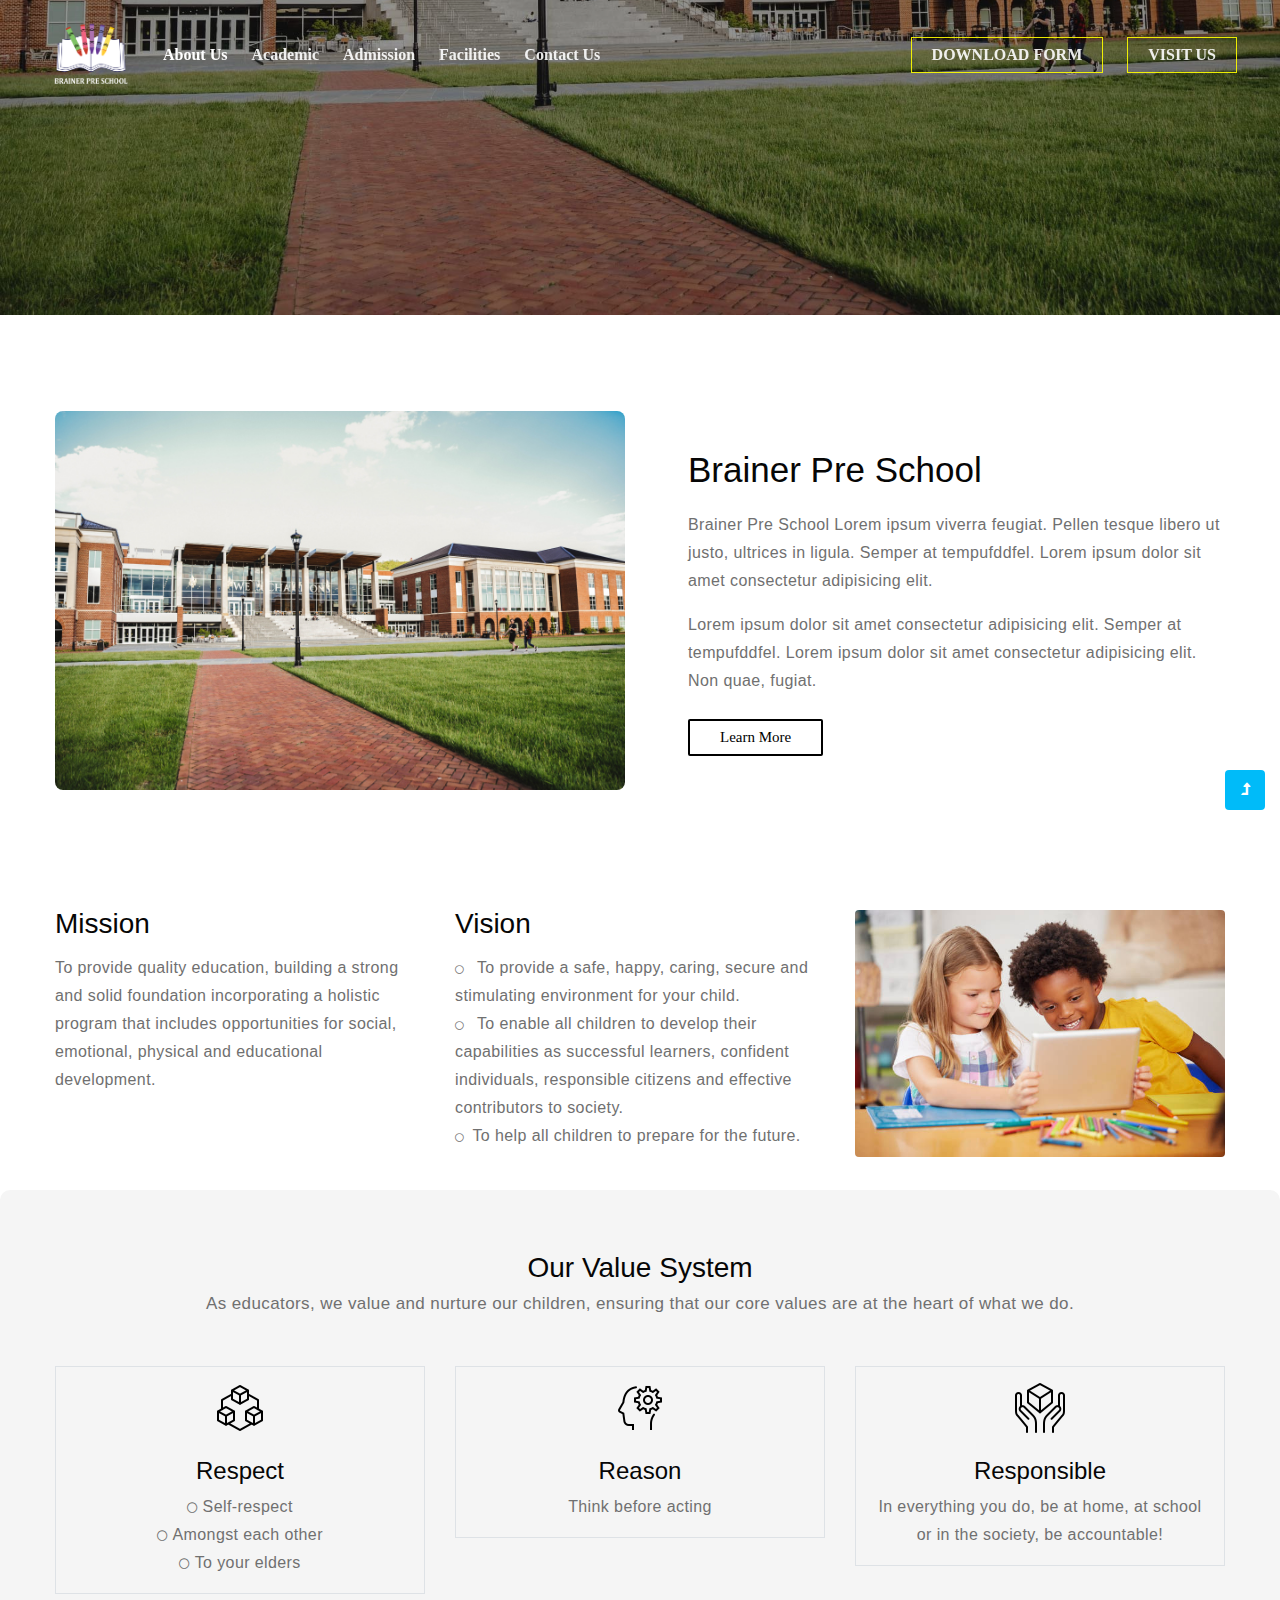
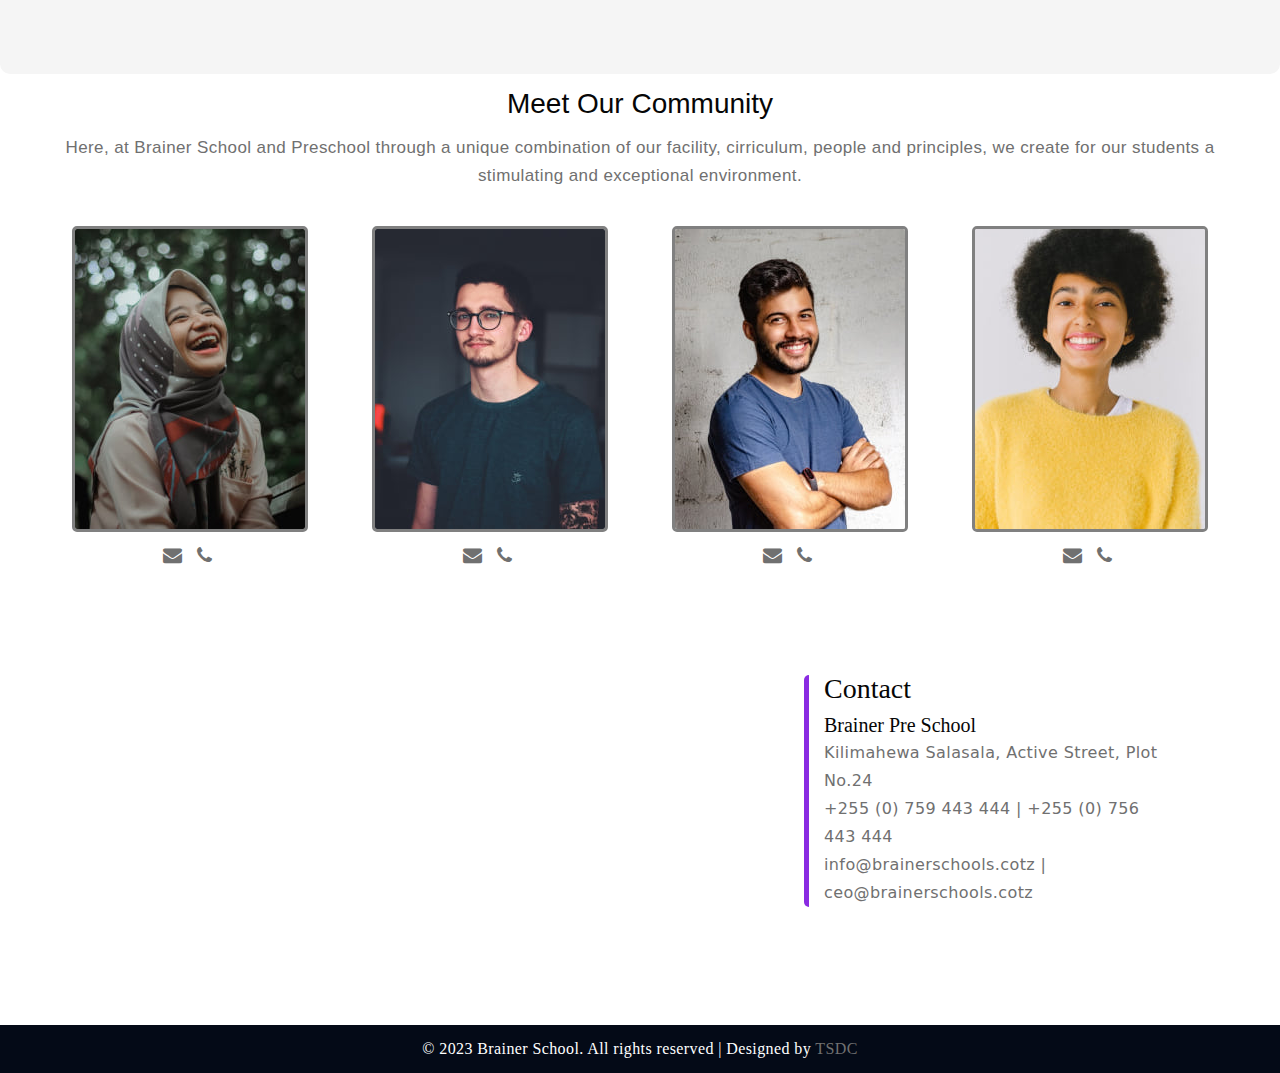
==== commit 510b070a: "2nd Updates" ====
--- a/about.html
+++ b/about.html
@@ -67,10 +67,15 @@
 
 						<ul class="ml-auto navbar-nav">
 							<li class="nav-item">
-								<a class="nav-link link-btn" href="#!">APPLY NOW</a>
-							</li>
-							<li class="nav-item">
-								<a class="nav-link link-btn" href="#!">VISIT US</a>
+								<a
+									class="nav-link link-btn"
+									download="ADMISSION FORM BRAINER"
+									href="assets/docs/ADMISSION FORM BRAINER.pdf"
+									>DOWNLOAD FORM</a
+								>
+							</li>
+							<li class="nav-item">
+								<a class="nav-link link-btn" href="contact.html">VISIT US</a>
 							</li>
 						</ul>
 					</div>
@@ -107,23 +112,19 @@
 							alt=" "
 						/>
 					</div>
-					<div
-						class="col-lg-6 about-right-faq align-self position-relative pl-lg-5"
-					>
-						<h3 class="title-style mb-2 pl-4">Brainer Pre School</h3>
-						<p class="mt-3 pl-4">
+					<div class="col-lg-6 align-self position-relative pl-lg-5">
+						<h3 class="title-style mb-2">Brainer Pre School</h3>
+						<p class="mt-3">
 							Brainer Pre School Lorem ipsum viverra feugiat. Pellen tesque
 							libero ut justo, ultrices in ligula. Semper at tempufddfel. Lorem
 							ipsum dolor sit amet consectetur adipisicing elit.
 						</p>
-						<p class="mt-3 pl-4">
+						<p class="mt-3">
 							Lorem ipsum dolor sit amet consectetur adipisicing elit. Semper at
 							tempufddfel. Lorem ipsum dolor sit amet consectetur adipisicing
 							elit. Non quae, fugiat.
 						</p>
-						<a class="btn btn-style-1 mt-4 ml-4" href="services.html"
-							>Learn More</a
-						>
+						<a class="btn btn-style-1 mt-4" href="academic.html">Learn More</a>
 					</div>
 				</div>
 			</div>
@@ -131,16 +132,17 @@
 		<!-- //about section -->
 
 		<!-- Mission Vision  -->
-		<div class="py-4">
+		<div class="py-4 mission-feature">
 			<div class="container">
 				<div class="row">
 					<div class="col-md-4 mb-3">
 						<div class="border-left-1">
-							<h3 style="font-family: 'Trebuchet MS', sans-serif">Mission</h3>
+							<h3>Mission</h3>
 							<p class="mt-3">
-								Brainer School and Preschool develops educated, confident,
-								inspired students who have all the necessary knowledge and
-								skills to realise their potential
+								To provide quality education, building a strong and solid
+								foundation incorporating a holistic program that includes
+								opportunities for social, emotional, physical and educational
+								development.
 							</p>
 						</div>
 					</div>
@@ -148,9 +150,28 @@
 						<div class="border-left-1">
 							<h3>Vision</h3>
 							<p class="mt-3">
-								Brainer School and Preschool develops educated, confident,
-								inspired students who have all the tools necessary to realize
-								their potential in a global community
+								<i
+									class="fa fa-circle-thin text-center pr-2"
+									style="font-size: 10px"
+								></i>
+								To provide a safe, happy, caring, secure and stimulating
+								environment for your child.
+							</p>
+							<p>
+								<i
+									class="fa fa-circle-thin text-center pr-2"
+									style="font-size: 10px"
+								></i>
+								To enable all children to develop their capabilities as
+								successful learners, confident individuals, responsible citizens
+								and effective contributors to society.
+							</p>
+							<p>
+								<i
+									class="fa fa-circle-thin text-center pr-2"
+									style="font-size: 10px"
+								></i
+								>To help all children to prepare for the future.
 							</p>
 						</div>
 					</div>
@@ -161,11 +182,121 @@
 			</div>
 		</div>
 
+		<!-- Our value -->
+		<section class="py-3 value-section">
+			<div class="container py-md-5 py-4">
+				<div class="text-center mb-5">
+					<h3>Our Value System</h3>
+					<p class="mt-2" style="font-size: 17px">
+						As educators, we value and nurture our children, ensuring that our
+						core values are at the heart of what we do.
+					</p>
+				</div>
+
+				<div class="row mt-4 text-center">
+					<div class="col-md-4 mb-3">
+						<div class="border p-3">
+							<div class="pb-sm-3 pb-1">
+								<img
+									src="assets/images/module_100px.png"
+									alt=""
+									class="img-fluid"
+									width="50px"
+								/>
+							</div>
+							<div class="mt-2">
+								<h4 class="feature-titel">Respect</h4>
+
+								<p class="feature-text mt-2">
+									<span>
+										<i
+											class="fa fa-circle-thin"
+											style="
+												font-size: 12px;
+												padding-right: 5px;
+												text-align: center;
+											"
+											;
+										></i
+										>Self-respect
+									</span>
+									<br />
+									<span>
+										<i
+											class="fa fa-circle-thin"
+											style="
+												font-size: 12px;
+												padding-right: 5px;
+												text-align: center;
+											"
+											;
+										></i
+										>Amongst each other
+									</span>
+									<br />
+									<span>
+										<i
+											class="fa fa-circle-thin"
+											style="
+												font-size: 12px;
+												padding-right: 5px;
+												text-align: center;
+											"
+											;
+										></i
+										>To your elders
+									</span>
+								</p>
+							</div>
+						</div>
+					</div>
+					<div class="col-md-4 mb-3">
+						<div class="border p-3">
+							<div class="pb-sm-3 pb-1">
+								<img
+									src="assets/images/development_skill_100px.png"
+									alt=""
+									class="img-fluid"
+									width="50px"
+								/>
+							</div>
+							<div class="mt-2">
+								<h4 class="feature-titel">Reason</h4>
+
+								<p class="feature-text mt-2">Think before acting</p>
+							</div>
+						</div>
+					</div>
+					<div class="col-md-4">
+						<div class="border p-3">
+							<div class="pb-sm-3 pb-1">
+								<img
+									src="assets/images/handle_with_care_100px.png"
+									alt=""
+									class="img-fluid"
+									width="50px"
+								/>
+							</div>
+							<div class="mt-2">
+								<h4 class="feature-titel">Responsible</h4>
+
+								<p class="feature-text mt-2">
+									In everything you do, be at home, at school or in the society,
+									be accountable!
+								</p>
+							</div>
+						</div>
+					</div>
+				</div>
+			</div>
+		</section>
+		<!-- //Our value -->
+
 		<!-- Our community  -->
-		<section class="our-community py-5">
+		<section class="our-community py-3">
 			<div class="container text-center">
 				<h3 class="mb-3">Meet Our Community</h3>
-				<p>
+				<p style="font-size: 17px">
 					Here, at Brainer School and Preschool through a unique combination of
 					our facility, cirriculum, people and principles, we create for our
 					students a stimulating and exceptional environment.
--- a/assets/css/style-starter.css
+++ b/assets/css/style-starter.css
@@ -17710,7 +17710,7 @@
 /* //banner bottom section */
 
 /* feature section */
-.w3l-feature-8 {
+.w3l-feature-80 {
   background: url(../images/valuebg.jpg) no-repeat center fixed;
   background-size: cover;
   -webkit-background-size: cover;
@@ -17718,7 +17718,7 @@
   -o-background-size: cover;
   -ms-background-size: cover;
   position: relative;
-  min-height: 40vh !important;
+  min-height: 30vh !important;
   z-index: 1;
   font-family: -apple-system, BlinkMacSystemFont, "Segoe UI", Roboto, "Helvetica Neue" !important;
 }
@@ -17745,7 +17745,7 @@
   color: #000;
 }
 
-.w3l-feature-8::before {
+.w3l-feature-80::before {
   content: "";
   position: absolute;
   top: 0;
@@ -17760,7 +17760,7 @@
 }
 
 .w3l-feature-8 h3.feature-titel {
-  font-size: 24px;
+  font-size: 26px;
   font-weight: 600;
   color: #fff;
   transition: all .25s ease-in-out;
@@ -17768,14 +17768,20 @@
 
 .w3l-feature-8 p.feature-text {
   margin-top: 15px;
-  color: #eee;
-}
+  color: #ffffff;
+  text-align: center;
+  font-size: 17px;
+}
+
 
 .feature-info a:hover h3.feature-titel {
   color: var(--secondary-color);
   transition: all .25s ease-in-out;
 }
 
+.feature-info p{
+  color: white;
+}
 /* //feature section */
 
 /* stats */
@@ -18993,11 +18999,7 @@
    background: var(--yellow);
 }
 
-.our-community h3{
-  margin-bottom: 40px;
-  font-weight: 600;
-  font-family: -apple-system, BlinkMacSystemFont, "Segoe UI", Roboto, "Helvetica Neue" !important;
-}
+
 
 .title-style-heading h3{
   margin-bottom: 40px;
@@ -19264,8 +19266,60 @@
 /*--//w3l-newsletter--*/
 
 
-.pill-nav:active{
-
+.value-section{
+  font-family: 'Trebuchet MS', sans-serif !important;
+}
+
+.value-section h3,
+.value-section h4,
+.our-community h3,
+.our-community p,
+.mission-feature h3,
+.mission-feature p
+{
+  font-family: 'Trebuchet MS', sans-serif !important;
+}
+
+.w3l-feature-80 h3,
+.w3l-feature-80 p{
+  font-family: 'Trebuchet MS', sans-serif !important;
+  color: white;
+  text-align: center;
+}
+
+.admin-process h3,
+.admin-process p,
+.wel-intro h3,
+.wel-intro p,
+.stages h2,
+.stages h4,
+.stages p,
+.w3l-newsletter h3,
+.w3l-newsletter p,
+.w3l-aboutblock h3,
+.w3l-aboutblock p,
+.contact-feature p,
+.map-feature h3,
+.map-feature label,
+.w3l-grids-block-5 h3,
+.w3l-grids-block-5 h5,
+.w3l-grids-block-5 p,
+.w3l-grids-block-5 a{
+  font-family: 'Trebuchet MS', sans-serif !important;
+}
+
+.value-section{
+  /* background: url(../images/valuebg.jpg) no-repeat center fixed; */
+  background: whitesmoke;
+  background-size: cover;
+  -webkit-background-size: cover;
+  -moz-background-size: cover;
+  -o-background-size: cover;
+  -ms-background-size: cover;
+  position: relative;
+  min-height: 30vh !important;
+  z-index: 1;
+  border-radius: 10px; 
 }
 
 .pill-nav a:active{
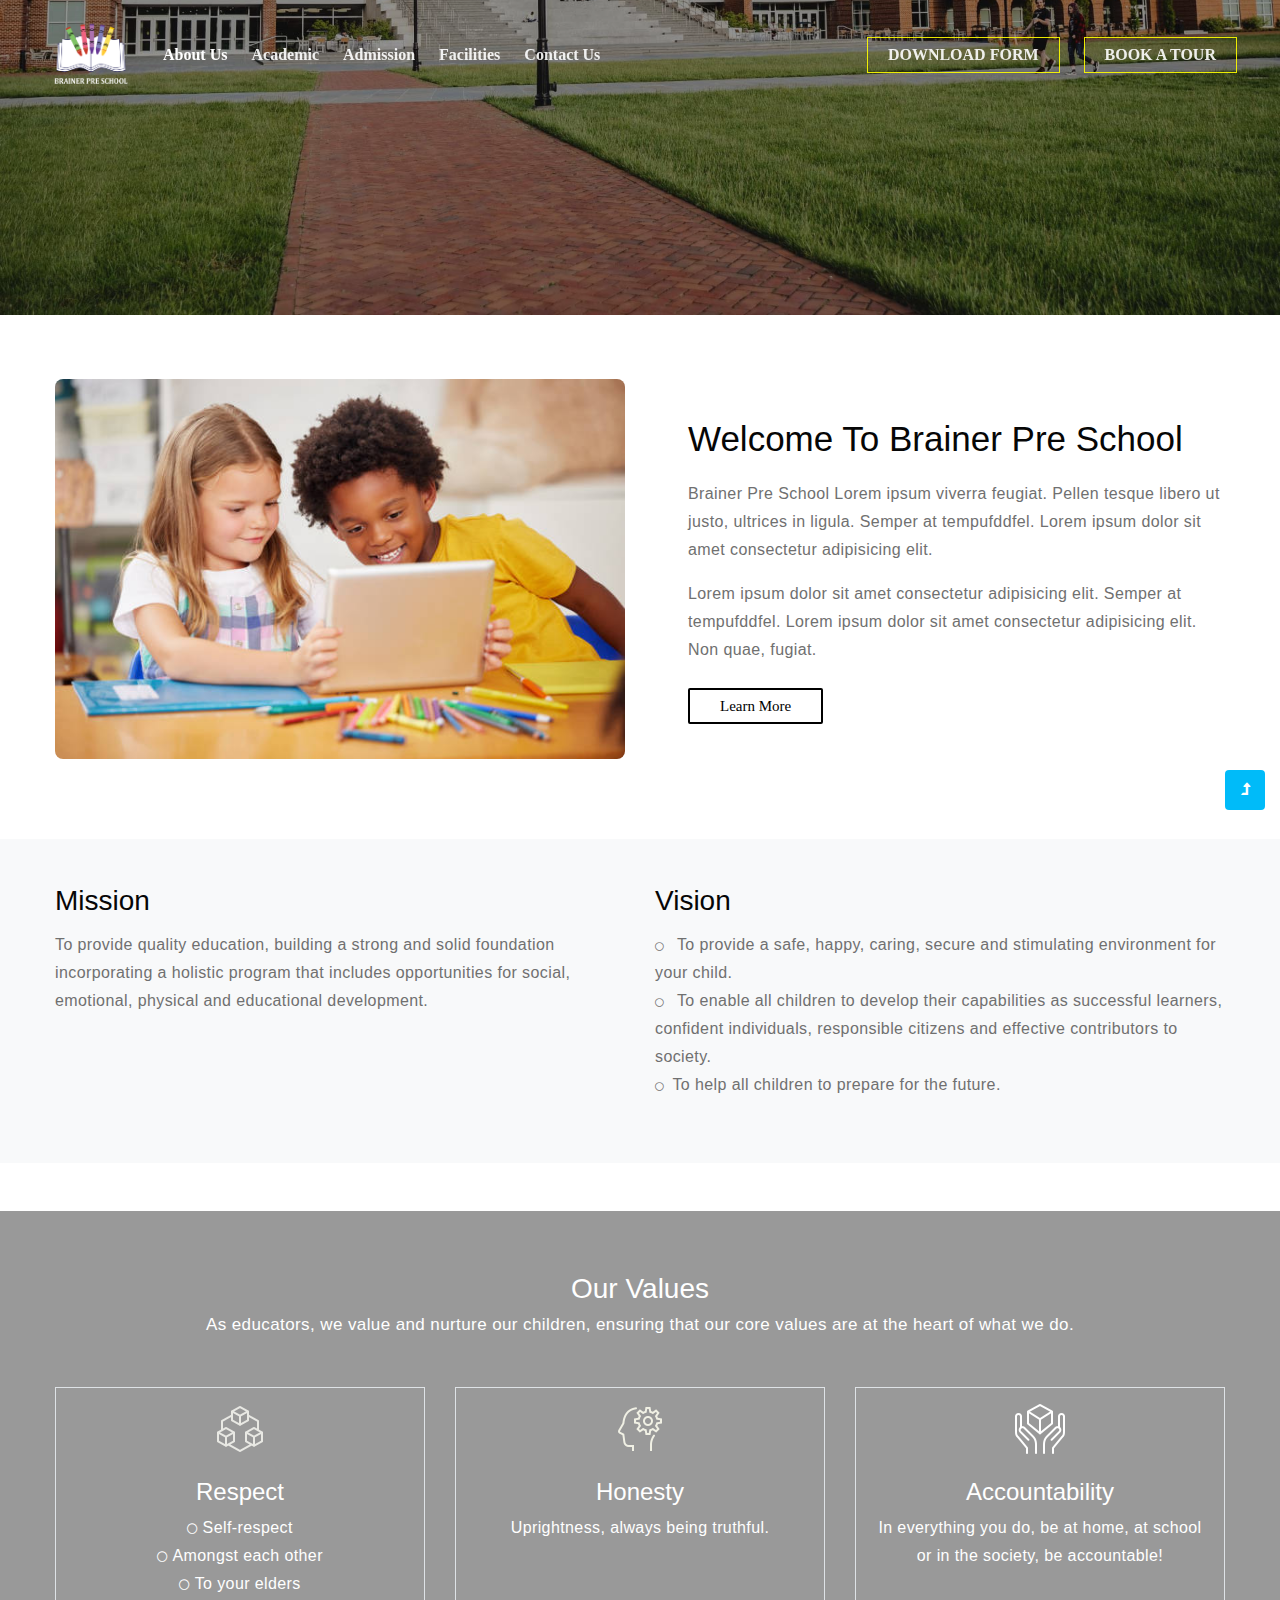
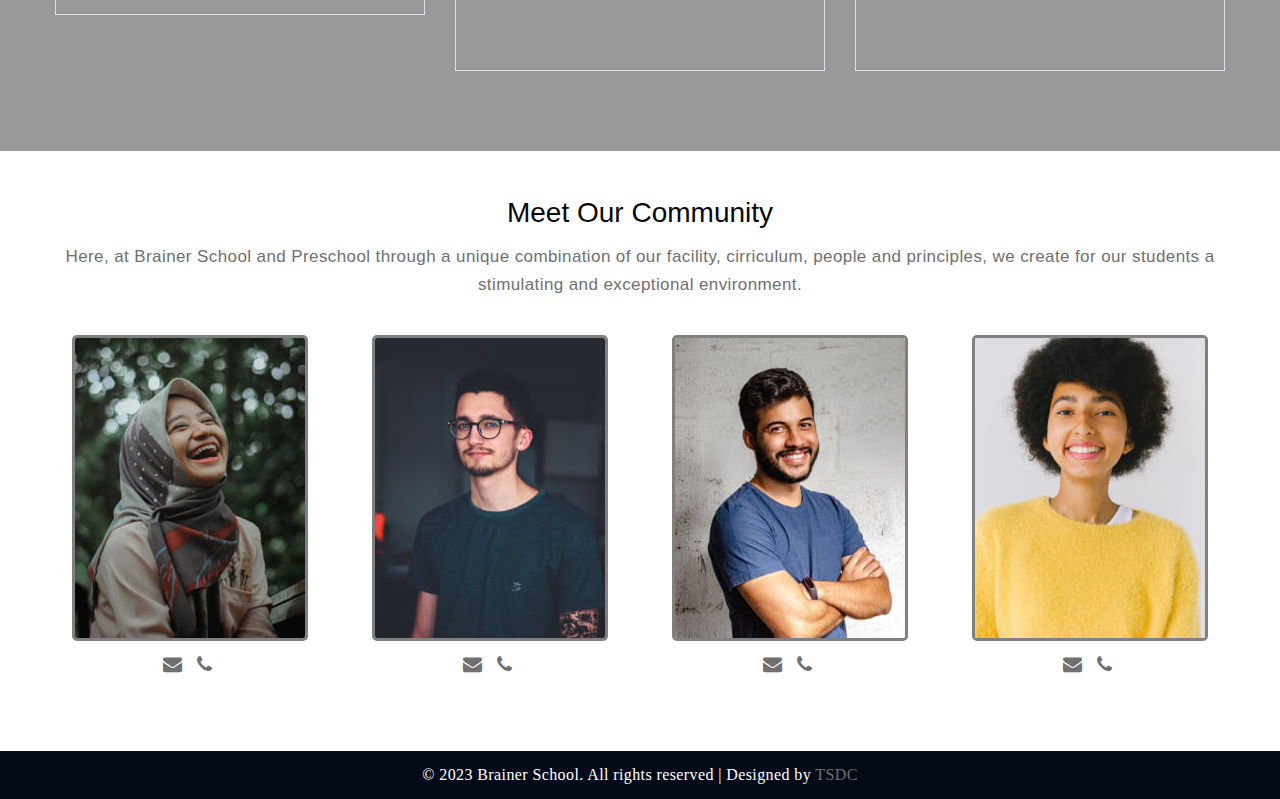
==== commit 0adb21ce: "3rd Updates" ====
--- a/about.html
+++ b/about.html
@@ -7,7 +7,7 @@
 			name="viewport"
 			content="width=device-width, initial-scale=1, shrink-to-fit=no"
 		/>
-		<title>Brainer School | About Us</title>
+		<title>Brainer Pre School | About Us</title>
 		<!-- google-fonts -->
 		<!-- Template CSS Style link -->
 		<link rel="stylesheet" href="assets/css/style-starter.css" />
@@ -75,7 +75,7 @@
 								>
 							</li>
 							<li class="nav-item">
-								<a class="nav-link link-btn" href="contact.html">VISIT US</a>
+								<a class="nav-link link-btn" href="contact.html">BOOK A TOUR</a>
 							</li>
 						</ul>
 					</div>
@@ -102,18 +102,18 @@
 		<!-- //inner banner -->
 
 		<!-- about section -->
-		<section class="w3l-aboutblock py-5">
+		<section class="w3l-aboutblock py-3">
 			<div class="container py-md-5 py-sm-4">
 				<div class="row">
 					<div class="col-lg-6 left-wthree-img mb-lg-0 mb-md-5 mb-4">
 						<img
 							class="img-fluid img-responsive"
-							src="assets/images/school.jpg"
+							src="assets/images/try.jpg"
 							alt=" "
 						/>
 					</div>
 					<div class="col-lg-6 align-self position-relative pl-lg-5">
-						<h3 class="title-style mb-2">Brainer Pre School</h3>
+						<h3 class="title-style mb-2">Welcome To Brainer Pre School</h3>
 						<p class="mt-3">
 							Brainer Pre School Lorem ipsum viverra feugiat. Pellen tesque
 							libero ut justo, ultrices in ligula. Semper at tempufddfel. Lorem
@@ -132,10 +132,10 @@
 		<!-- //about section -->
 
 		<!-- Mission Vision  -->
-		<div class="py-4 mission-feature">
+		<div class="py-5 mb-5 mt-3 mission-feature bg-light">
 			<div class="container">
 				<div class="row">
-					<div class="col-md-4 mb-3">
+					<div class="col-md-6 mb-3">
 						<div class="border-left-1">
 							<h3>Mission</h3>
 							<p class="mt-3">
@@ -146,7 +146,7 @@
 							</p>
 						</div>
 					</div>
-					<div class="col-md-4 mb-3">
+					<div class="col-md-6 mb-3">
 						<div class="border-left-1">
 							<h3>Vision</h3>
 							<p class="mt-3">
@@ -175,30 +175,27 @@
 							</p>
 						</div>
 					</div>
-					<div class="col-md-4">
-						<img src="assets/images/try.jpg" alt="" class="img-fluid rounded" />
-					</div>
 				</div>
 			</div>
 		</div>
 
 		<!-- Our value -->
-		<section class="py-3 value-section">
+		<section class="py-3 w3l-feature-80">
 			<div class="container py-md-5 py-4">
 				<div class="text-center mb-5">
-					<h3>Our Value System</h3>
+					<h3>Our Values</h3>
 					<p class="mt-2" style="font-size: 17px">
 						As educators, we value and nurture our children, ensuring that our
 						core values are at the heart of what we do.
 					</p>
 				</div>
 
-				<div class="row mt-4 text-center">
+				<div class="row mt-4 text-center feature-value">
 					<div class="col-md-4 mb-3">
 						<div class="border p-3">
 							<div class="pb-sm-3 pb-1">
 								<img
-									src="assets/images/module_100px.png"
+									src="assets/images/module_100px-1.png"
 									alt=""
 									class="img-fluid"
 									width="50px"
@@ -251,34 +248,36 @@
 						</div>
 					</div>
 					<div class="col-md-4 mb-3">
-						<div class="border p-3">
+						<div class="border p-3 value-box">
 							<div class="pb-sm-3 pb-1">
 								<img
-									src="assets/images/development_skill_100px.png"
+									src="assets/images/development_skill_100px-1.png"
 									alt=""
 									class="img-fluid"
 									width="50px"
 								/>
 							</div>
 							<div class="mt-2">
-								<h4 class="feature-titel">Reason</h4>
-
-								<p class="feature-text mt-2">Think before acting</p>
+								<h4 class="feature-titel">Honesty</h4>
+
+								<p class="feature-text mt-2">
+									Uprightness, always being truthful.
+								</p>
 							</div>
 						</div>
 					</div>
 					<div class="col-md-4">
-						<div class="border p-3">
+						<div class="border p-3 value-box">
 							<div class="pb-sm-3 pb-1">
 								<img
-									src="assets/images/handle_with_care_100px.png"
+									src="assets/images/handle_with_care_100px-1.png"
 									alt=""
 									class="img-fluid"
 									width="50px"
 								/>
 							</div>
 							<div class="mt-2">
-								<h4 class="feature-titel">Responsible</h4>
+								<h4 class="feature-titel">Accountability</h4>
 
 								<p class="feature-text mt-2">
 									In everything you do, be at home, at school or in the society,
@@ -293,7 +292,7 @@
 		<!-- //Our value -->
 
 		<!-- Our community  -->
-		<section class="our-community py-3">
+		<section class="our-community py-5">
 			<div class="container text-center">
 				<h3 class="mb-3">Meet Our Community</h3>
 				<p style="font-size: 17px">
@@ -359,48 +358,6 @@
 			</div>
 		</section>
 		<!-- //Our community  -->
-
-		<!-- Contact details  -->
-		<div class="contact-details py-4">
-			<div class="container">
-				<div class="row">
-					<div class="col-md-7 mb-3">
-						<iframe
-							class="rounded img-responsive"
-							src="https://www.google.com/maps/embed?pb=!1m18!1m12!1m3!1d3961.946831604849!2d39.242486514591846!3d-6.776326095101905!2m3!1f0!2f0!3f0!3m2!1i1024!2i768!4f13.1!3m3!1m2!1s0x185c4c23b0344ca5%3A0x8ba24502202a54ff!2sZO%20Spaces!5e0!3m2!1sen!2stz!4v1676470694076!5m2!1sen!2stz"
-							width="600"
-							height="350"
-							style="border: 0"
-							allowfullscreen=""
-							loading="lazy"
-							referrerpolicy="no-referrer-when-downgrade"
-						></iframe>
-					</div>
-					<div class="col-md-5 p-6">
-						<div class="contact-info">
-							<div class="contact-info-inner">
-								<h3 class="mb-2">Contact</h3>
-								<h5 class="font-weight-500">Brainer Pre School</h5>
-								<p>Kilimahewa Salasala, Active Street, Plot No.24</p>
-								<p>
-									<a href="tel:+255759443444">+255 (0) 759 443 444</a> |
-									<a href="tel:+255756443444">+255 (0) 756 443 444</a>
-								</p>
-								<p>
-									<a href="mailto:info@brainerschools.cotz"
-										>info@brainerschools.cotz</a
-									>
-									|
-									<a href="mailto:ceo@brainerschools.cotz"
-										>ceo@brainerschools.cotz</a
-									>
-								</p>
-							</div>
-						</div>
-					</div>
-				</div>
-			</div>
-		</div>
 
 		<!-- footer -->
 		<section class="mt-4">
--- a/assets/css/style-starter.css
+++ b/assets/css/style-starter.css
@@ -17711,7 +17711,7 @@
 
 /* feature section */
 .w3l-feature-80 {
-  background: url(../images/valuebg.jpg) no-repeat center fixed;
+  background: url(../images/Untitled.jpg) no-repeat center fixed;
   background-size: cover;
   -webkit-background-size: cover;
   -moz-background-size: cover;
@@ -17762,7 +17762,7 @@
 .w3l-feature-8 h3.feature-titel {
   font-size: 26px;
   font-weight: 600;
-  color: #fff;
+  color: #ffffff;
   transition: all .25s ease-in-out;
 }
 
@@ -19308,6 +19308,15 @@
   font-family: 'Trebuchet MS', sans-serif !important;
 }
 
+.feature-value h4{
+  color: white !important;
+  font-family: 'Trebuchet MS', sans-serif !important;
+}
+
+.value-box{
+  height: 31.5vh;
+}
+
 .value-section{
   /* background: url(../images/valuebg.jpg) no-repeat center fixed; */
   background: whitesmoke;
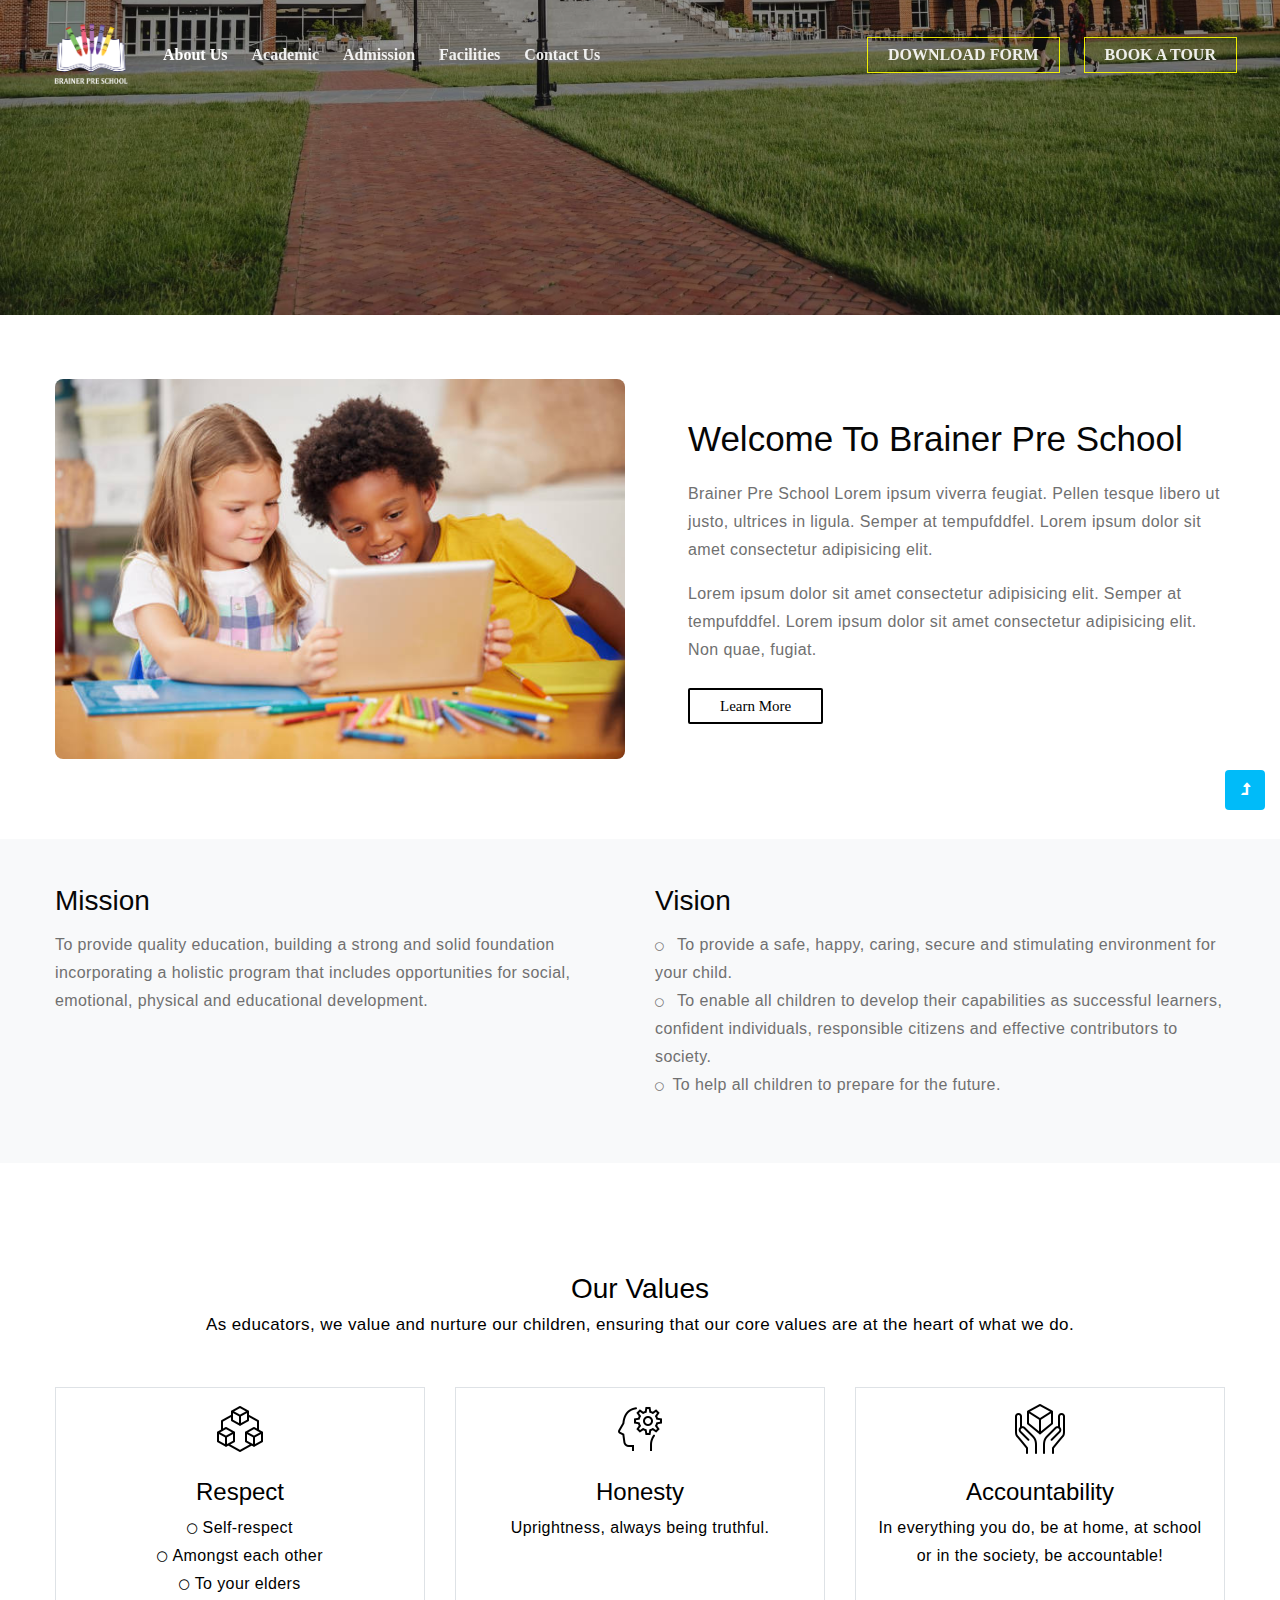
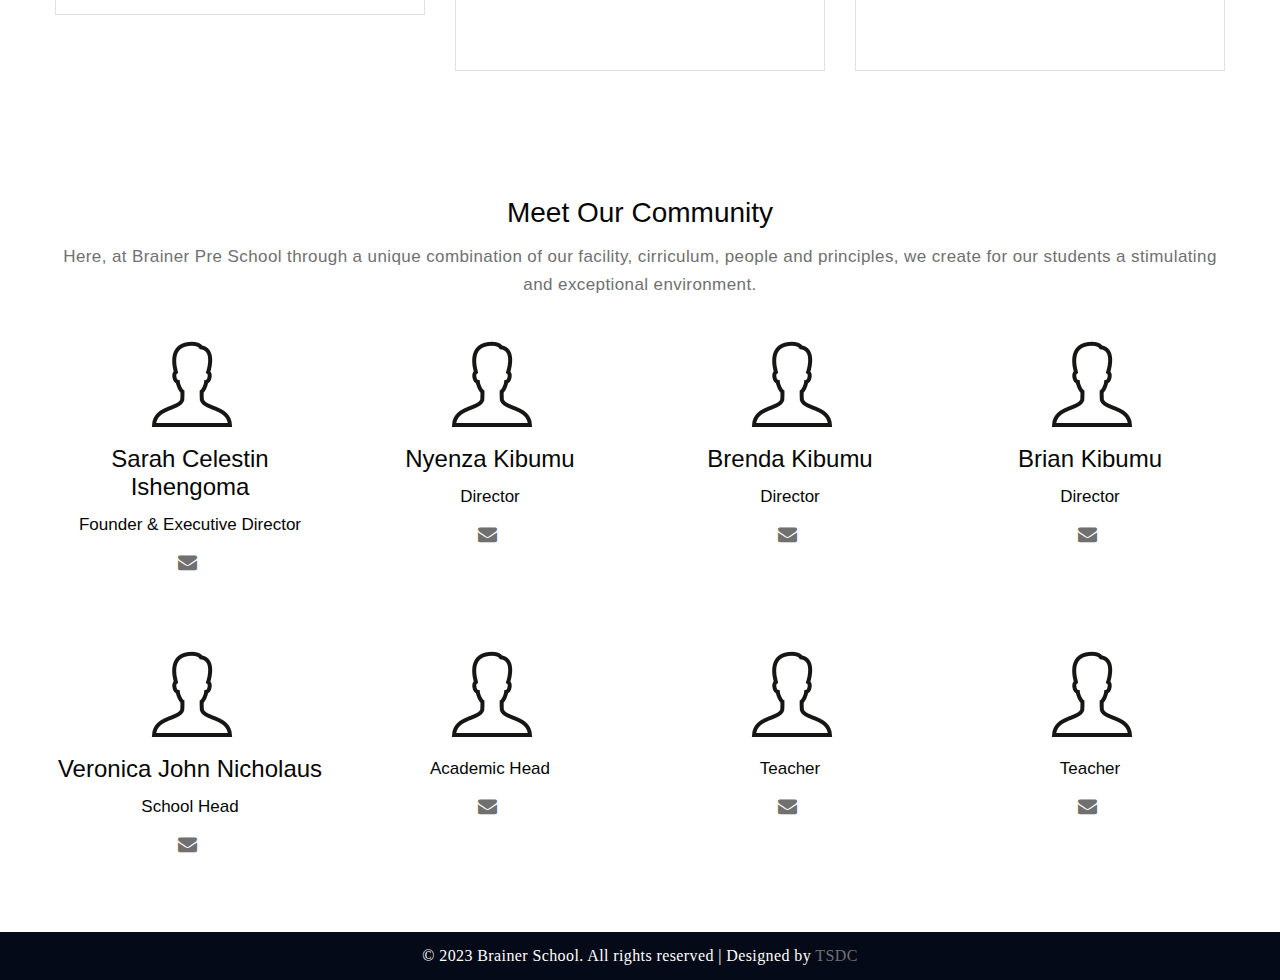
==== commit ec58e859: "4th Update" ====
--- a/about.html
+++ b/about.html
@@ -184,7 +184,7 @@
 			<div class="container py-md-5 py-4">
 				<div class="text-center mb-5">
 					<h3>Our Values</h3>
-					<p class="mt-2" style="font-size: 17px">
+					<p class="mt-2" style="font-size: 17px; color: black">
 						As educators, we value and nurture our children, ensuring that our
 						core values are at the heart of what we do.
 					</p>
@@ -195,7 +195,7 @@
 						<div class="border p-3">
 							<div class="pb-sm-3 pb-1">
 								<img
-									src="assets/images/module_100px-1.png"
+									src="assets/images/module_100px-2.png"
 									alt=""
 									class="img-fluid"
 									width="50px"
@@ -251,7 +251,7 @@
 						<div class="border p-3 value-box">
 							<div class="pb-sm-3 pb-1">
 								<img
-									src="assets/images/development_skill_100px-1.png"
+									src="assets/images/development_skill_100px-2.png"
 									alt=""
 									class="img-fluid"
 									width="50px"
@@ -270,7 +270,7 @@
 						<div class="border p-3 value-box">
 							<div class="pb-sm-3 pb-1">
 								<img
-									src="assets/images/handle_with_care_100px-1.png"
+									src="assets/images/handle_with_care_100px-2.png"
 									alt=""
 									class="img-fluid"
 									width="50px"
@@ -296,60 +296,133 @@
 			<div class="container text-center">
 				<h3 class="mb-3">Meet Our Community</h3>
 				<p style="font-size: 17px">
-					Here, at Brainer School and Preschool through a unique combination of
-					our facility, cirriculum, people and principles, we create for our
+					Here, at Brainer Pre School through a unique combination of our
+					facility, cirriculum, people and principles, we create for our
 					students a stimulating and exceptional environment.
 				</p>
 
 				<div class="row mt-3">
 					<div class="col-md-3">
 						<div class="teacher-team">
-							<img src="assets/images/team1.jpg" alt="" class="img-fluid" />
-							<div class="contact-link">
-								<a href="#!">
-									<span class="fa fa-envelope"></span>
-								</a>
-								<a href="#!">
-									<span class="fa fa-phone"></span>
-								</a>
-							</div>
-						</div>
-					</div>
-					<div class="col-md-3">
-						<div class="teacher-team">
-							<img src="assets/images/team2.jpg" alt="" class="img-fluid" />
-							<div class="contact-link">
-								<a href="#!">
-									<span class="fa fa-envelope"></span>
-								</a>
-								<a href="#!">
-									<span class="fa fa-phone"></span>
-								</a>
-							</div>
-						</div>
-					</div>
-					<div class="col-md-3">
-						<div class="teacher-team">
-							<img src="assets/images/team3.jpg" alt="" class="img-fluid" />
-							<div class="contact-link">
-								<a href="#!">
-									<span class="fa fa-envelope"></span>
-								</a>
-								<a href="#!">
-									<span class="fa fa-phone"></span>
-								</a>
-							</div>
-						</div>
-					</div>
-					<div class="col-md-3">
-						<div class="teacher-team">
-							<img src="assets/images/team4.jpg" alt="" class="img-fluid" />
-							<div class="contact-link">
-								<a href="#!">
-									<span class="fa fa-envelope"></span>
-								</a>
-								<a href="#!">
-									<span class="fa fa-phone"></span>
+							<img
+								src="assets/images/user.png"
+								alt=""
+								class="img-fluid"
+								width="100px"
+							/>
+							<div class="contact-info mt-2">
+								<h4>Sarah Celestin Ishengoma</h4>
+								<h6>Founder & Executive Director</h6>
+							</div>
+							<div class="contact-link">
+								<a href="mailto:ceo@brainerschools.co.tz">
+									<span class="fa fa-envelope"></span>
+								</a>
+							</div>
+						</div>
+					</div>
+					<div class="col-md-3">
+						<div class="teacher-team">
+							<img src="assets/images/user.png" alt="" class="img-fluid" />
+							<div class="contact-info mt-2">
+								<h4>Nyenza Kibumu</h4>
+								<h6>Director</h6>
+							</div>
+							<div class="contact-link">
+								<a href="#!">
+									<span class="fa fa-envelope"></span>
+								</a>
+							</div>
+						</div>
+					</div>
+					<div class="col-md-3">
+						<div class="teacher-team">
+							<img src="assets/images/user.png" alt="" class="img-fluid" />
+							<div class="contact-info mt-2">
+								<h4>Brenda Kibumu</h4>
+								<h6>Director</h6>
+							</div>
+							<div class="contact-link">
+								<a href="#!">
+									<span class="fa fa-envelope"></span>
+								</a>
+							</div>
+						</div>
+					</div>
+					<div class="col-md-3">
+						<div class="teacher-team">
+							<img src="assets/images/user.png" alt="" class="img-fluid" />
+							<div class="contact-info mt-2">
+								<h4>Brian Kibumu</h4>
+								<h6>Director</h6>
+							</div>
+							<div class="contact-link">
+								<a href="#!">
+									<span class="fa fa-envelope"></span>
+								</a>
+							</div>
+						</div>
+					</div>
+				</div>
+
+				<div class="row mt-5">
+					<div class="col-md-3">
+						<div class="teacher-team">
+							<img
+								src="assets/images/user.png"
+								alt=""
+								class="img-fluid"
+								width="100px"
+							/>
+							<div class="contact-info mt-2">
+								<h4>Veronica John Nicholaus</h4>
+								<h6>School Head</h6>
+							</div>
+							<div class="contact-link">
+								<a href="#!">
+									<span class="fa fa-envelope"></span>
+								</a>
+							</div>
+						</div>
+					</div>
+					<div class="col-md-3">
+						<div class="teacher-team">
+							<img src="assets/images/user.png" alt="" class="img-fluid" />
+							<div class="contact-info mt-2">
+								<h4></h4>
+								<h6>Academic Head</h6>
+							</div>
+							<div class="contact-link">
+								<a href="#!">
+									<span class="fa fa-envelope"></span>
+								</a>
+							</div>
+						</div>
+					</div>
+					<div class="col-md-3">
+						<div class="teacher-team">
+							<img src="assets/images/user.png" alt="" class="img-fluid" />
+							<div class="contact-info mt-2">
+								<h4></h4>
+								<h6>Teacher</h6>
+							</div>
+							<div class="contact-link">
+								<a href="#!">
+									<span class="fa fa-envelope"></span>
+								</a>
+							</div>
+						</div>
+					</div>
+					<div class="col-md-3">
+						<div class="teacher-team">
+							<img src="assets/images/user.png" alt="" class="img-fluid" />
+							<div class="contact-info mt-2">
+								<h4></h4>
+								<h6>Teacher</h6>
+							</div>
+							<div class="contact-link">
+								<a href="#!">
+									<span class="fa fa-envelope"></span>
 								</a>
 							</div>
 						</div>
--- a/assets/css/style-starter.css
+++ b/assets/css/style-starter.css
@@ -17711,13 +17711,13 @@
 
 /* feature section */
 .w3l-feature-80 {
-  background: url(../images/Untitled.jpg) no-repeat center fixed;
+  background: url(../images/value-bg.jpg) no-repeat center fixed;
   background-size: cover;
-  -webkit-background-size: cover;
+  /* -webkit-background-size: cover;
   -moz-background-size: cover;
   -o-background-size: cover;
   -ms-background-size: cover;
-  position: relative;
+  position: relative; */
   min-height: 30vh !important;
   z-index: 1;
   font-family: -apple-system, BlinkMacSystemFont, "Segoe UI", Roboto, "Helvetica Neue" !important;
@@ -19009,9 +19009,10 @@
 .teacher-team {
   margin-top: 20px;
 }
+
 .teacher-team img{
   border-radius: 5px;
-  border: 3px solid gray;
+  /* border: 3px solid gray; */
 }
 
 .contact-link{
@@ -19032,11 +19033,14 @@
   padding: 5px 20px !important;
 }
 
-.contact-info {
-  font-family: system-ui, -apple-system, BlinkMacSystemFont, 'Segoe UI', Roboto, Oxygen, Ubuntu, Cantarell, 'Open Sans', 'Helvetica Neue', sans-serif !important;
-  border-left: 3px solid blueviolet;
-  border-radius: 5px;
-  border-width: 5px;
+.contact-info h4,
+.contact-info h6{
+  font-family: 'Trebuchet MS', sans-serif !important;
+  margin-top: 10px;
+}
+
+.contact-info h6{
+  font-size: 17px;
 }
 
 .contact-info-inner {
@@ -19283,7 +19287,7 @@
 .w3l-feature-80 h3,
 .w3l-feature-80 p{
   font-family: 'Trebuchet MS', sans-serif !important;
-  color: white;
+  color: black;
   text-align: center;
 }
 
@@ -19313,6 +19317,16 @@
   font-family: 'Trebuchet MS', sans-serif !important;
 }
 
+.feature-value h4 {
+  color: black !important;
+  font-family: 'Trebuchet MS', sans-serif !important;
+}
+
+.feature-value p {
+  color: black !important;
+  font-family: 'Trebuchet MS', sans-serif !important;
+}
+
 .value-box{
   height: 31.5vh;
 }
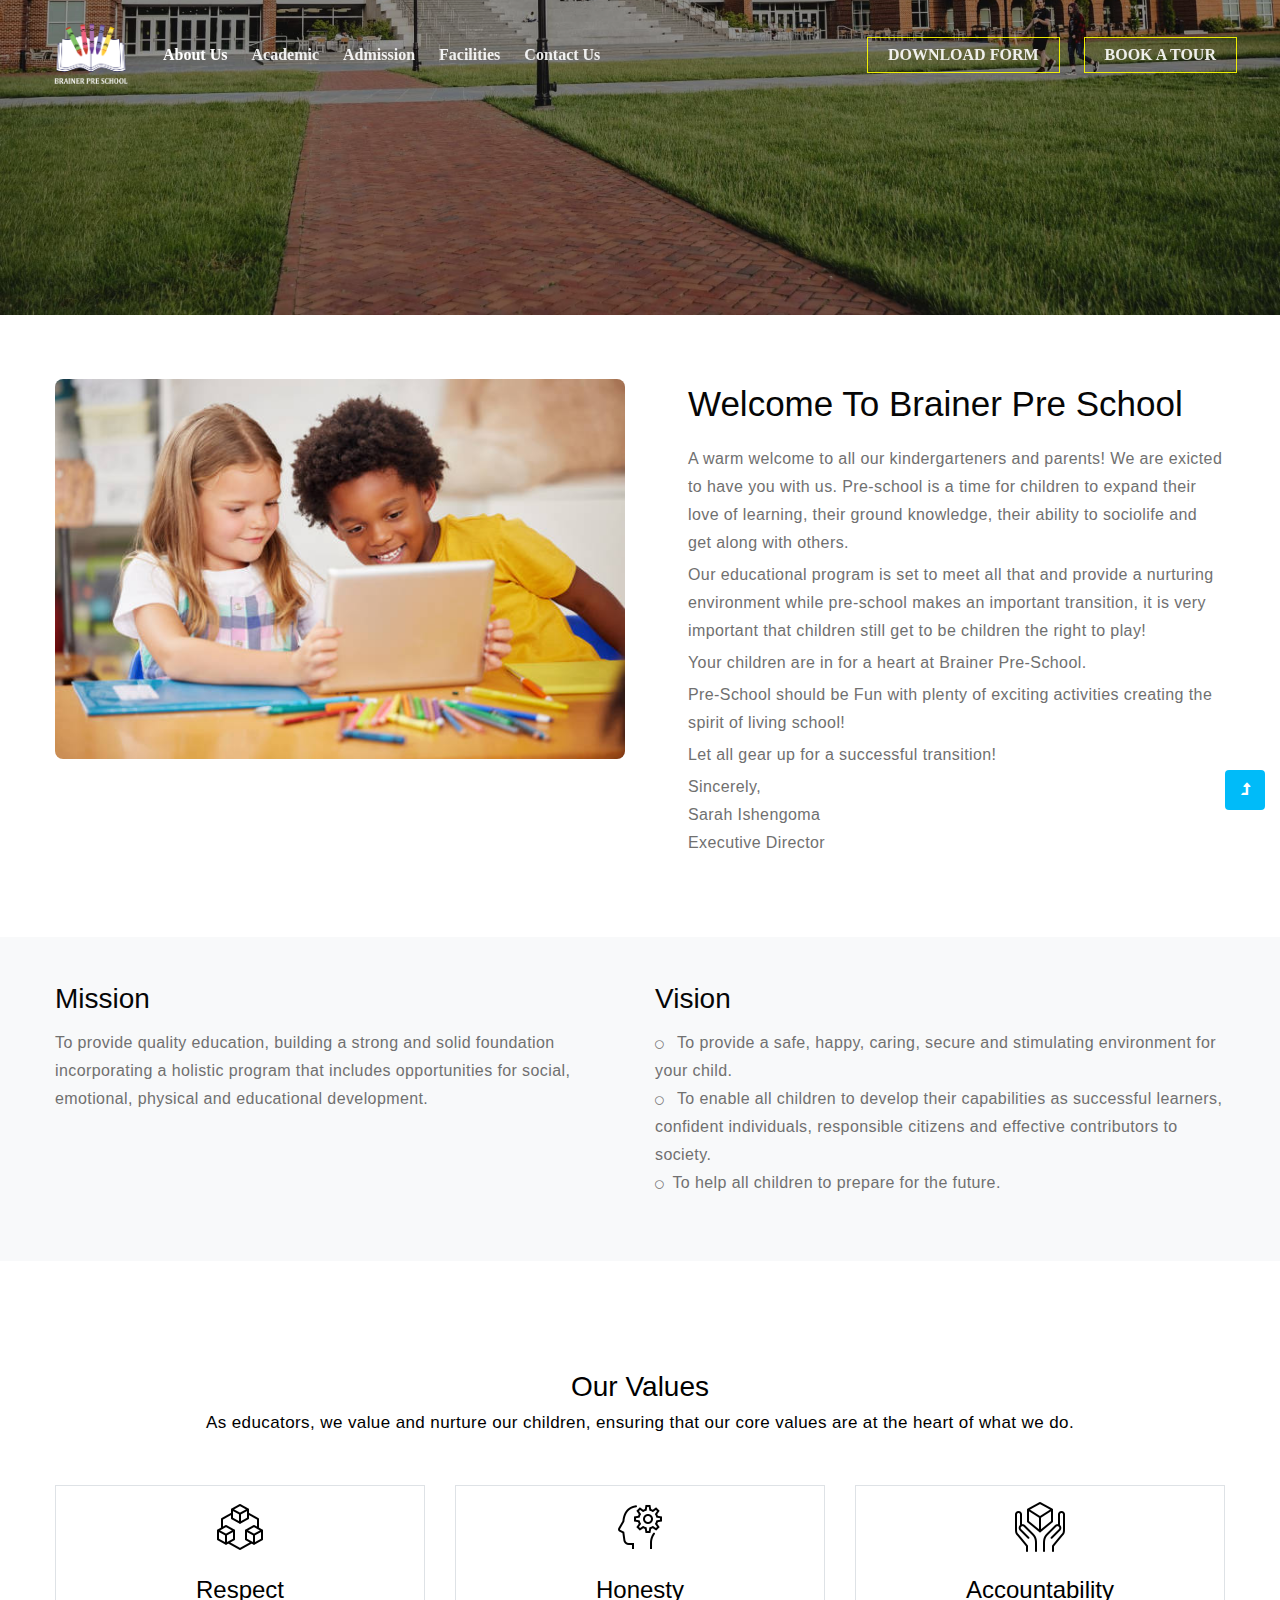
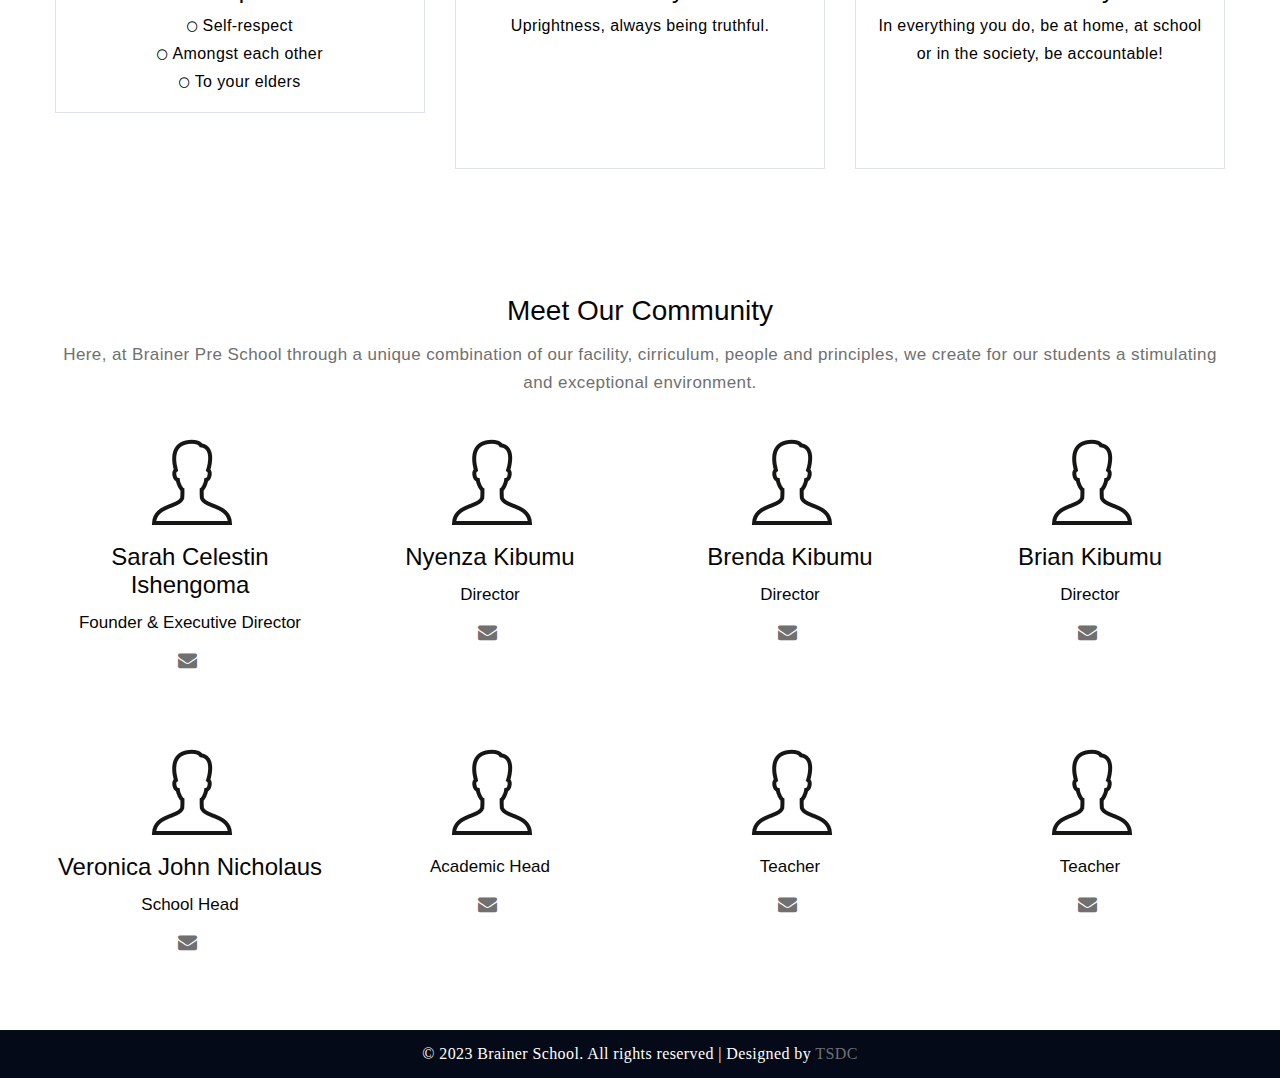
==== commit fce0568a: "Welcome note" ====
--- a/about.html
+++ b/about.html
@@ -115,16 +115,31 @@
 					<div class="col-lg-6 align-self position-relative pl-lg-5">
 						<h3 class="title-style mb-2">Welcome To Brainer Pre School</h3>
 						<p class="mt-3">
-							Brainer Pre School Lorem ipsum viverra feugiat. Pellen tesque
-							libero ut justo, ultrices in ligula. Semper at tempufddfel. Lorem
-							ipsum dolor sit amet consectetur adipisicing elit.
+							A warm welcome to all our kindergarteners and parents! We are
+							exicted to have you with us. Pre-school is a time for children to
+							expand their love of learning, their ground knowledge, their
+							ability to sociolife and get along with others.
 						</p>
-						<p class="mt-3">
-							Lorem ipsum dolor sit amet consectetur adipisicing elit. Semper at
-							tempufddfel. Lorem ipsum dolor sit amet consectetur adipisicing
-							elit. Non quae, fugiat.
+						<p class="mt-1">
+							Our educational program is set to meet all that and provide a
+							nurturing environment while pre-school makes an important
+							transition, it is very important that children still get to be
+							children the right to play!
 						</p>
-						<a class="btn btn-style-1 mt-4" href="academic.html">Learn More</a>
+						<p class="mt-1">
+							Your children are in for a heart at Brainer Pre-School.
+						</p>
+						<p class="mt-1">
+							Pre-School should be Fun with plenty of exciting activities
+							creating the spirit of living school!
+						</p>
+						<p class="mt-1">Let all gear up for a successful transition!</p>
+						<p class="mt-1">
+							Sincerely, <br />
+							Sarah Ishengoma <br />
+							Executive Director
+						</p>
+						<!-- <a class="btn btn-style-1 mt-4" href="academic.html">Learn More</a> -->
 					</div>
 				</div>
 			</div>
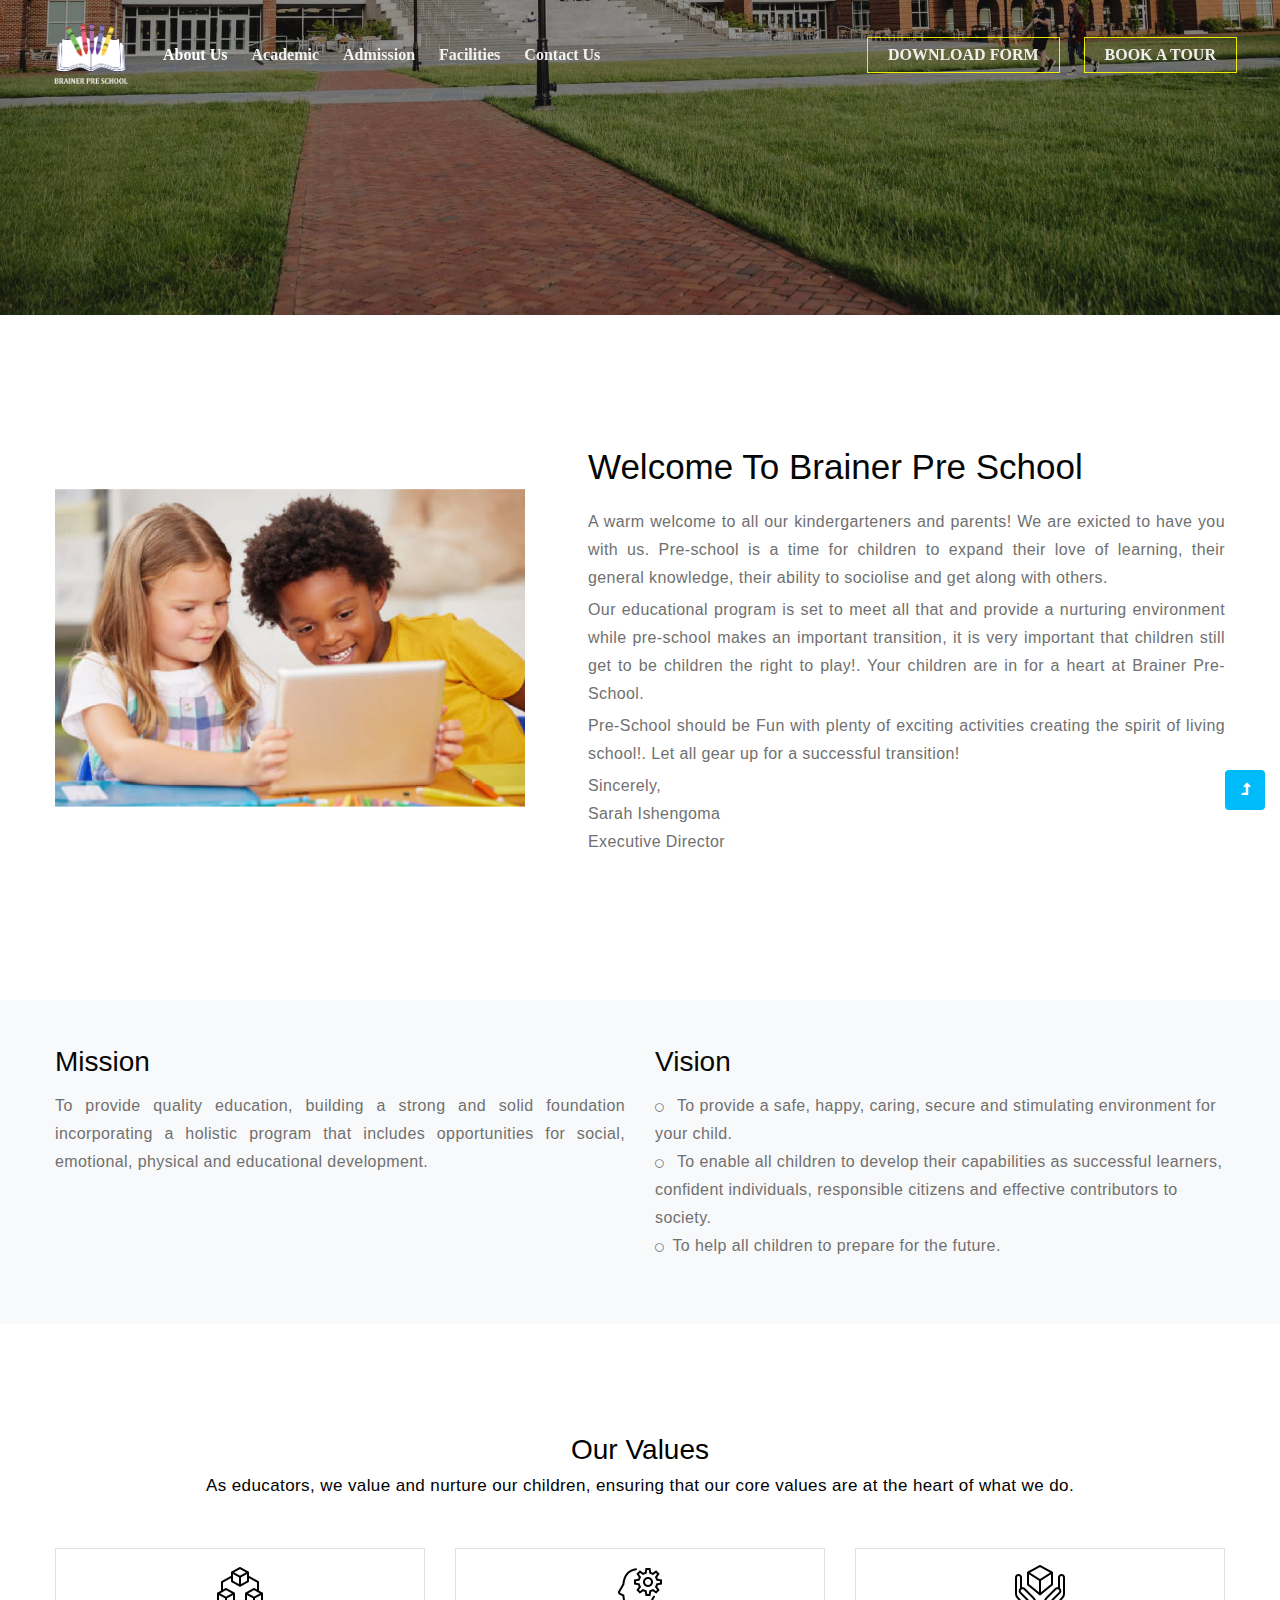
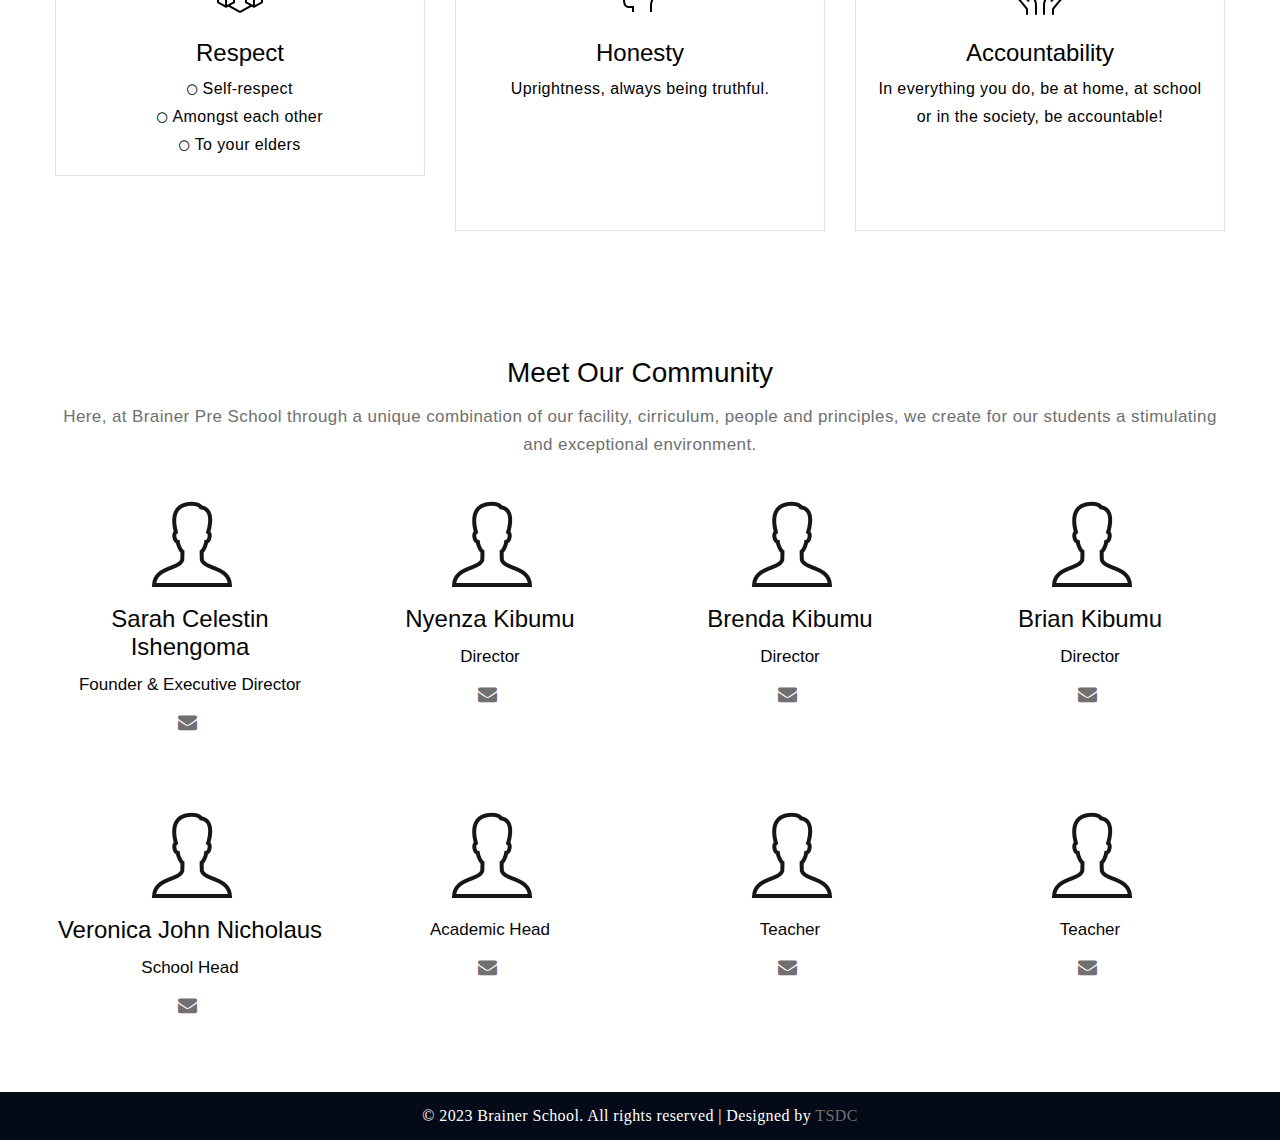
==== commit 29086cbc: "Home Page - Bg change" ====
--- a/about.html
+++ b/about.html
@@ -105,35 +105,35 @@
 		<section class="w3l-aboutblock py-3">
 			<div class="container py-md-5 py-sm-4">
 				<div class="row">
-					<div class="col-lg-6 left-wthree-img mb-lg-0 mb-md-5 mb-4">
+					<div class="col-lg-5 left-wthree-img mb-lg-0 mb-md-5 mb-4">
 						<img
 							class="img-fluid img-responsive"
-							src="assets/images/try.jpg"
+							src="assets/images/about-bg.jpg"
 							alt=" "
 						/>
 					</div>
-					<div class="col-lg-6 align-self position-relative pl-lg-5">
+					<div class="col-lg-7 align-self position-relative pl-lg-5">
 						<h3 class="title-style mb-2">Welcome To Brainer Pre School</h3>
-						<p class="mt-3">
+						<p class="mt-3 text-justify">
 							A warm welcome to all our kindergarteners and parents! We are
 							exicted to have you with us. Pre-school is a time for children to
-							expand their love of learning, their ground knowledge, their
-							ability to sociolife and get along with others.
+							expand their love of learning, their general knowledge, their
+							ability to sociolise and get along with others.
 						</p>
-						<p class="mt-1">
+						<p class="mt-1 text-justify">
 							Our educational program is set to meet all that and provide a
 							nurturing environment while pre-school makes an important
 							transition, it is very important that children still get to be
-							children the right to play!
+							children the right to play!. Your children are in for a heart at
+							Brainer Pre-School.
 						</p>
-						<p class="mt-1">
-							Your children are in for a heart at Brainer Pre-School.
+
+						<p class="mt-1 text-justify">
+							Pre-School should be Fun with plenty of exciting activities
+							creating the spirit of living school!. Let all gear up for a
+							successful transition!
 						</p>
-						<p class="mt-1">
-							Pre-School should be Fun with plenty of exciting activities
-							creating the spirit of living school!
-						</p>
-						<p class="mt-1">Let all gear up for a successful transition!</p>
+
 						<p class="mt-1">
 							Sincerely, <br />
 							Sarah Ishengoma <br />
@@ -153,7 +153,7 @@
 					<div class="col-md-6 mb-3">
 						<div class="border-left-1">
 							<h3>Mission</h3>
-							<p class="mt-3">
+							<p class="mt-3 text-justify">
 								To provide quality education, building a strong and solid
 								foundation incorporating a holistic program that includes
 								opportunities for social, emotional, physical and educational
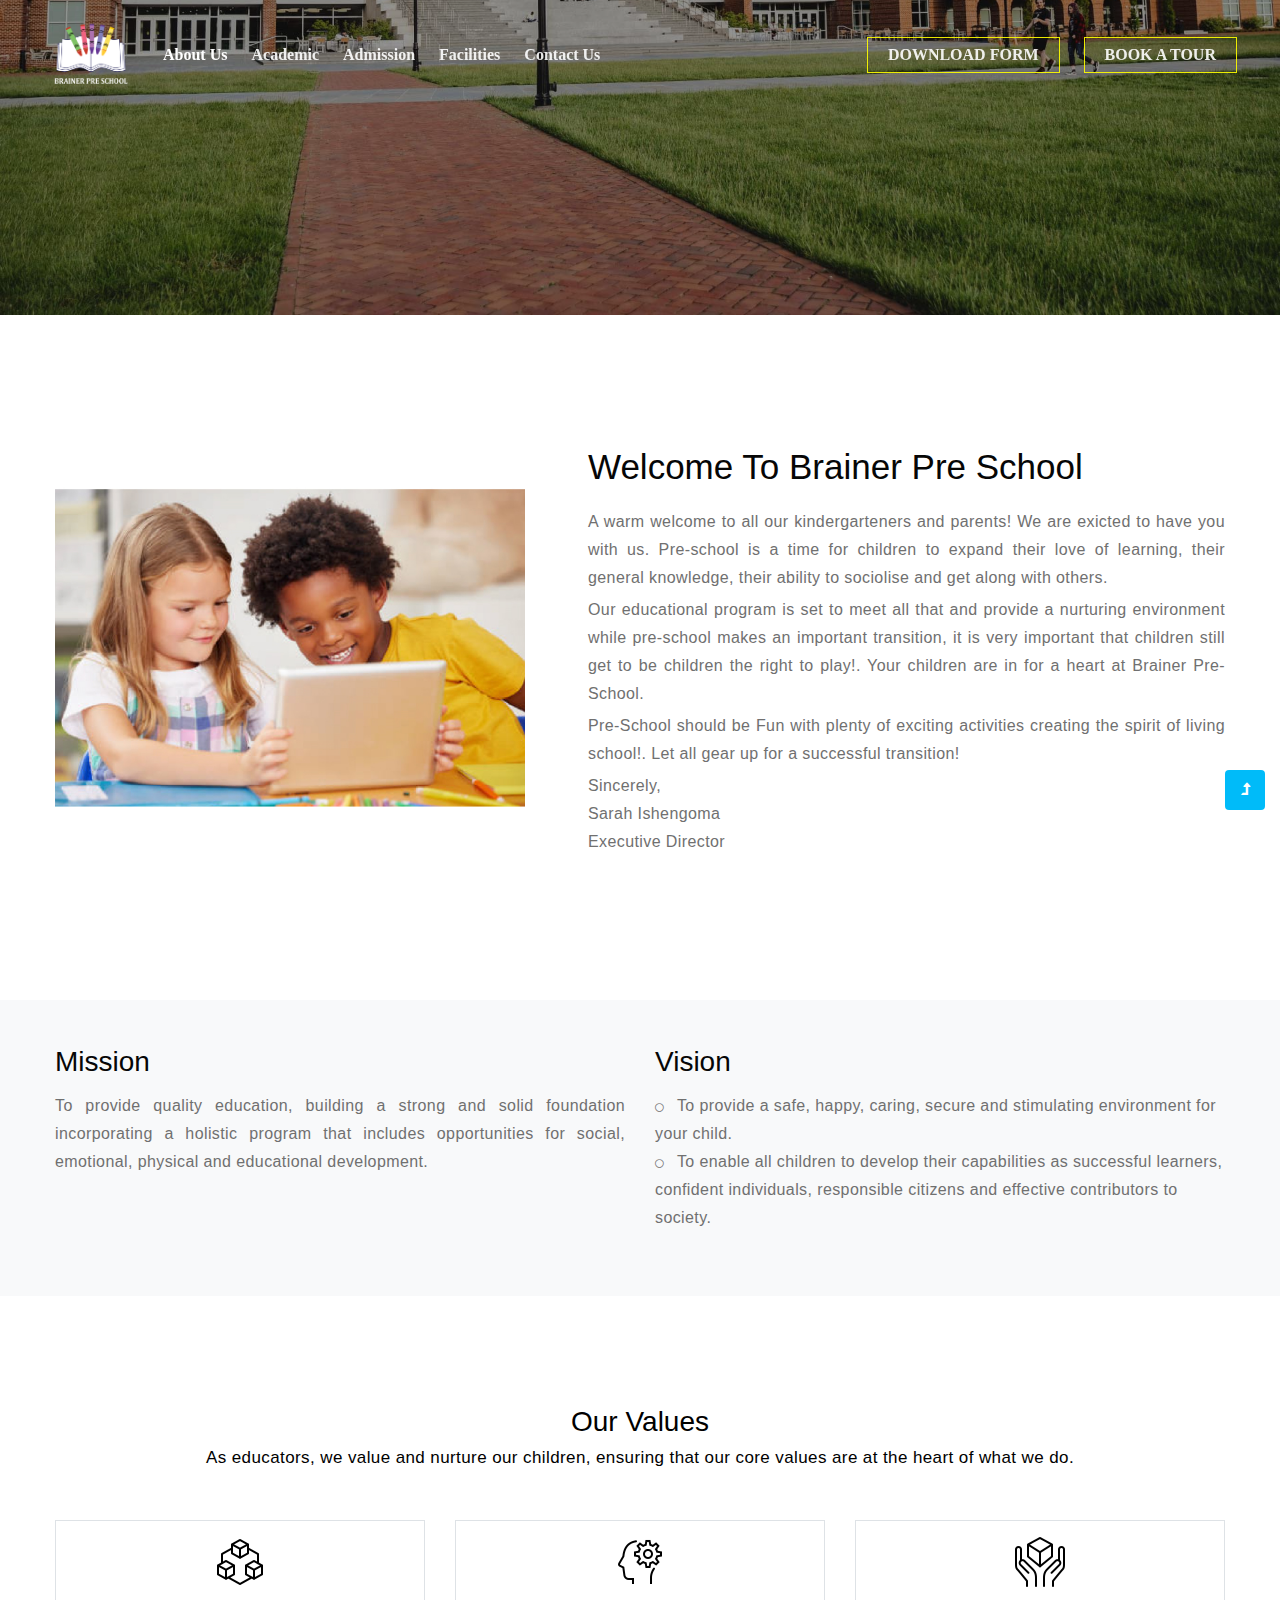
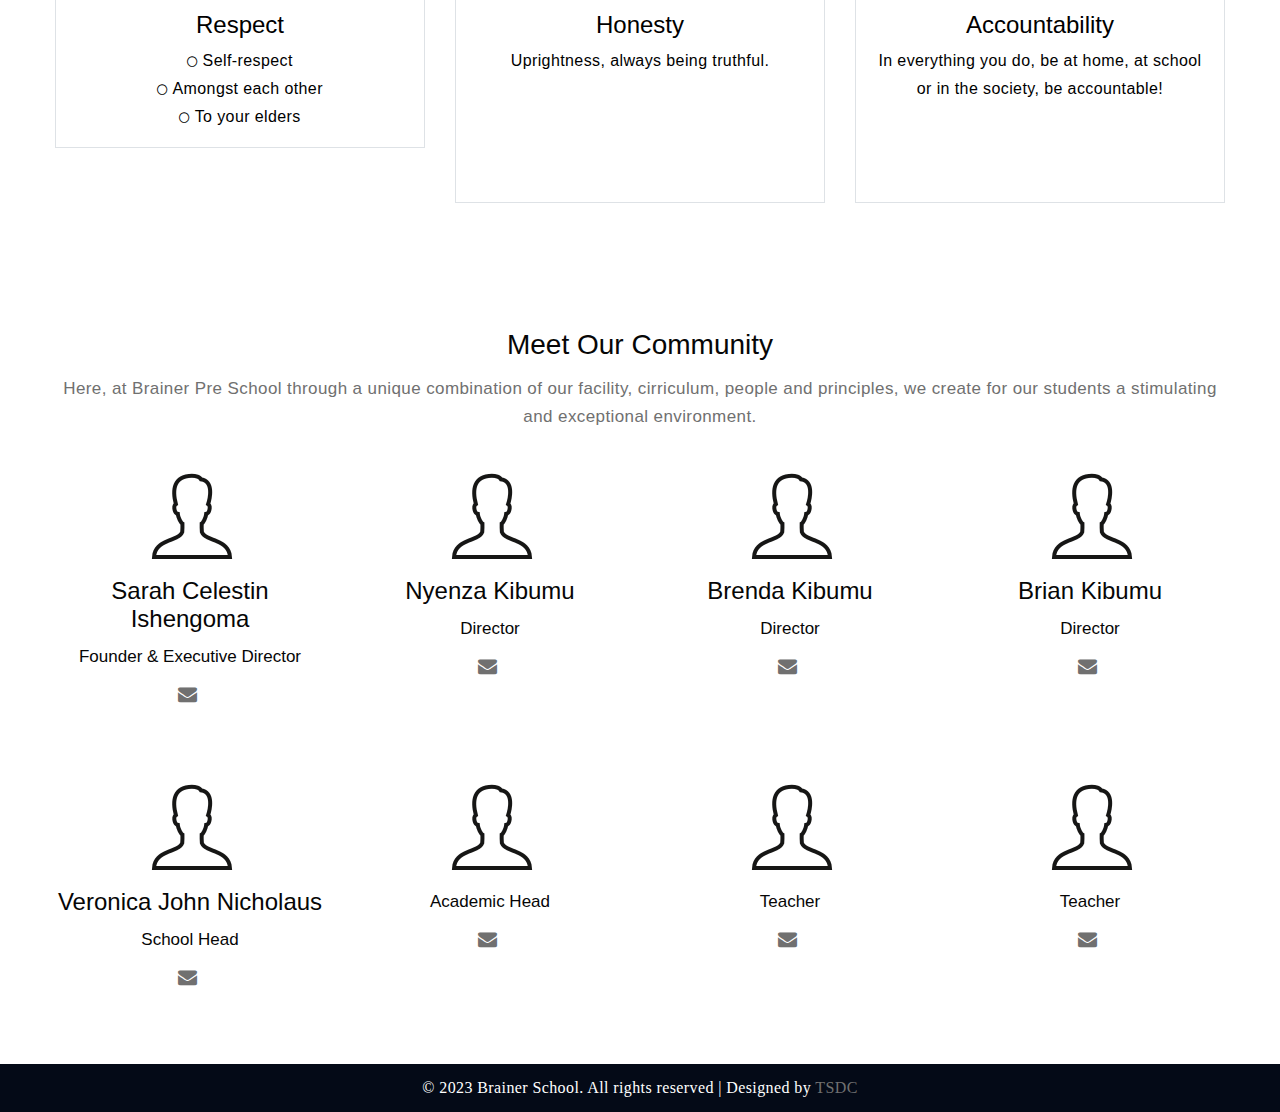
==== commit 1485ebc7: "Pages: Home & About" ====
--- a/about.html
+++ b/about.html
@@ -70,7 +70,7 @@
 								<a
 									class="nav-link link-btn"
 									download="ADMISSION FORM BRAINER"
-									href="assets/docs/ADMISSION FORM BRAINER.pdf"
+									href="assets/docs/ADMISSION FORM BRAINER 2023.pdf"
 									>DOWNLOAD FORM</a
 								>
 							</li>
@@ -180,13 +180,6 @@
 								To enable all children to develop their capabilities as
 								successful learners, confident individuals, responsible citizens
 								and effective contributors to society.
-							</p>
-							<p>
-								<i
-									class="fa fa-circle-thin text-center pr-2"
-									style="font-size: 10px"
-								></i
-								>To help all children to prepare for the future.
 							</p>
 						</div>
 					</div>
